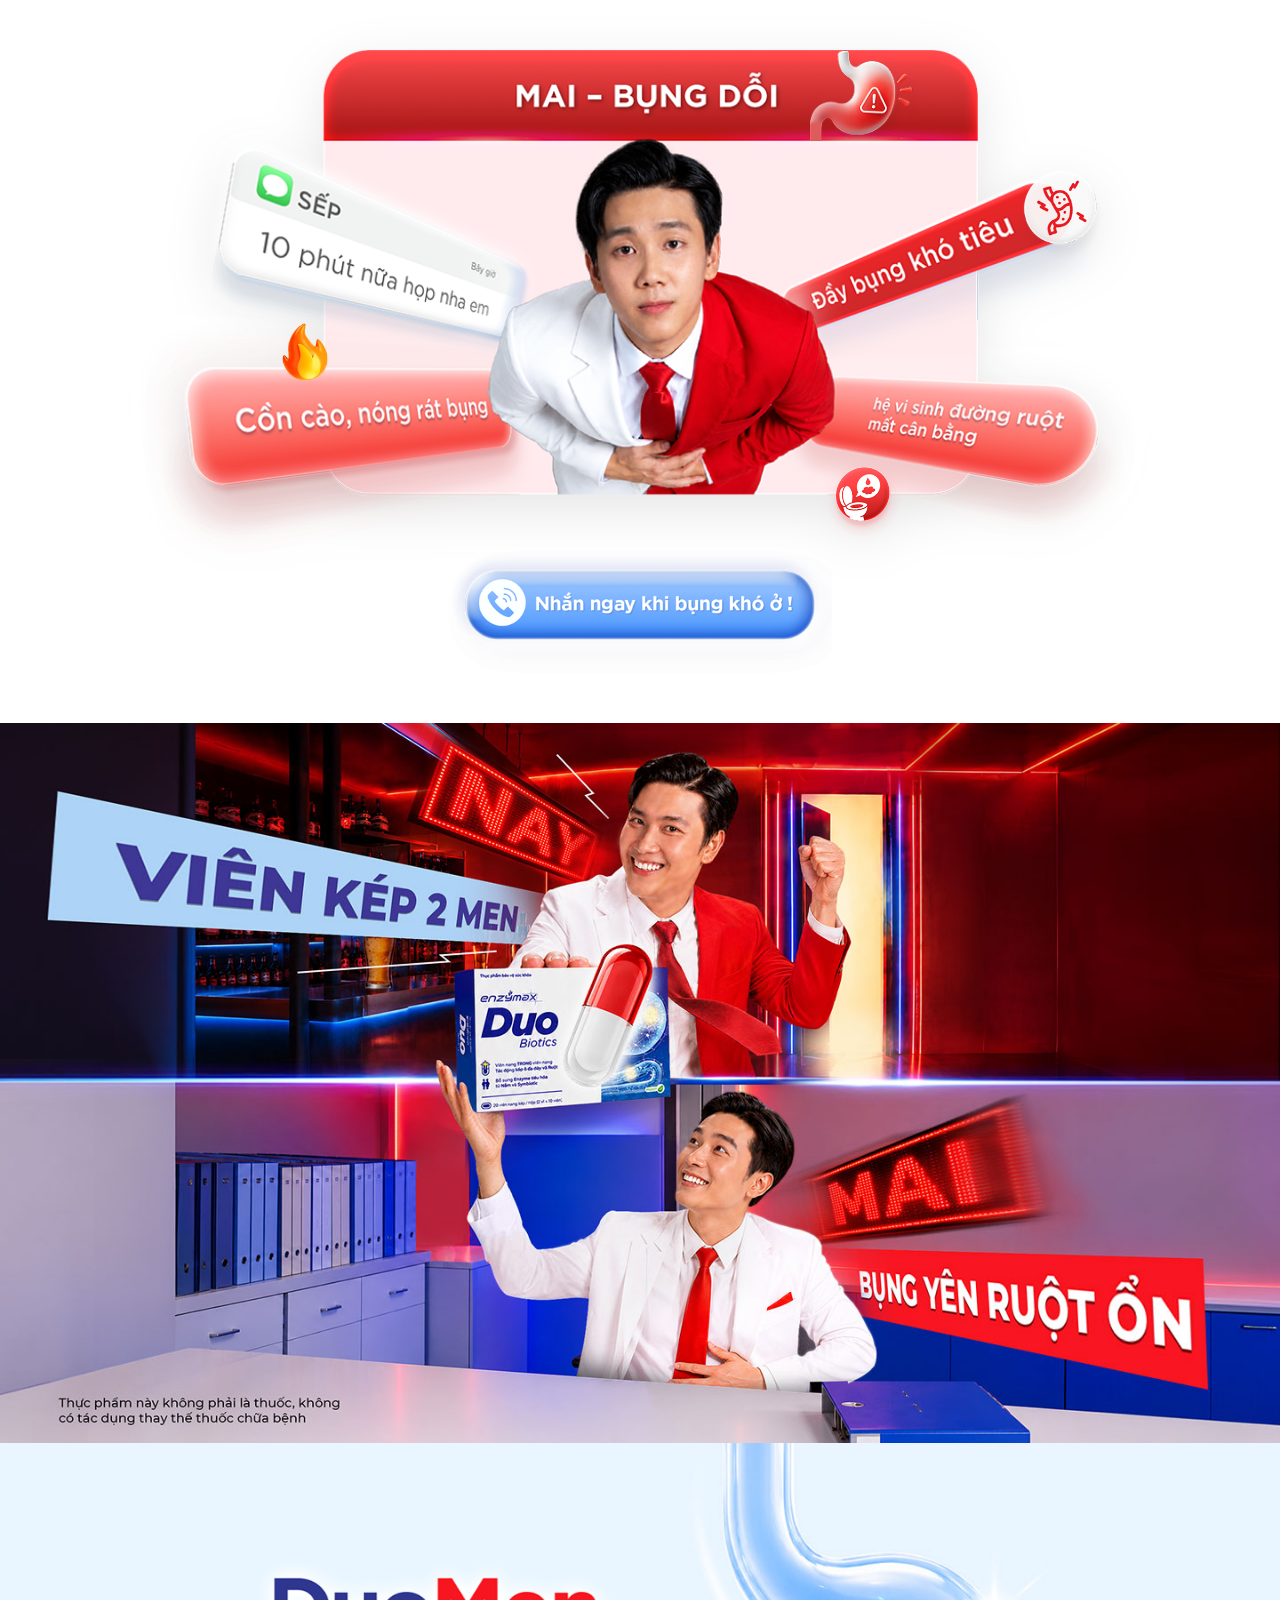
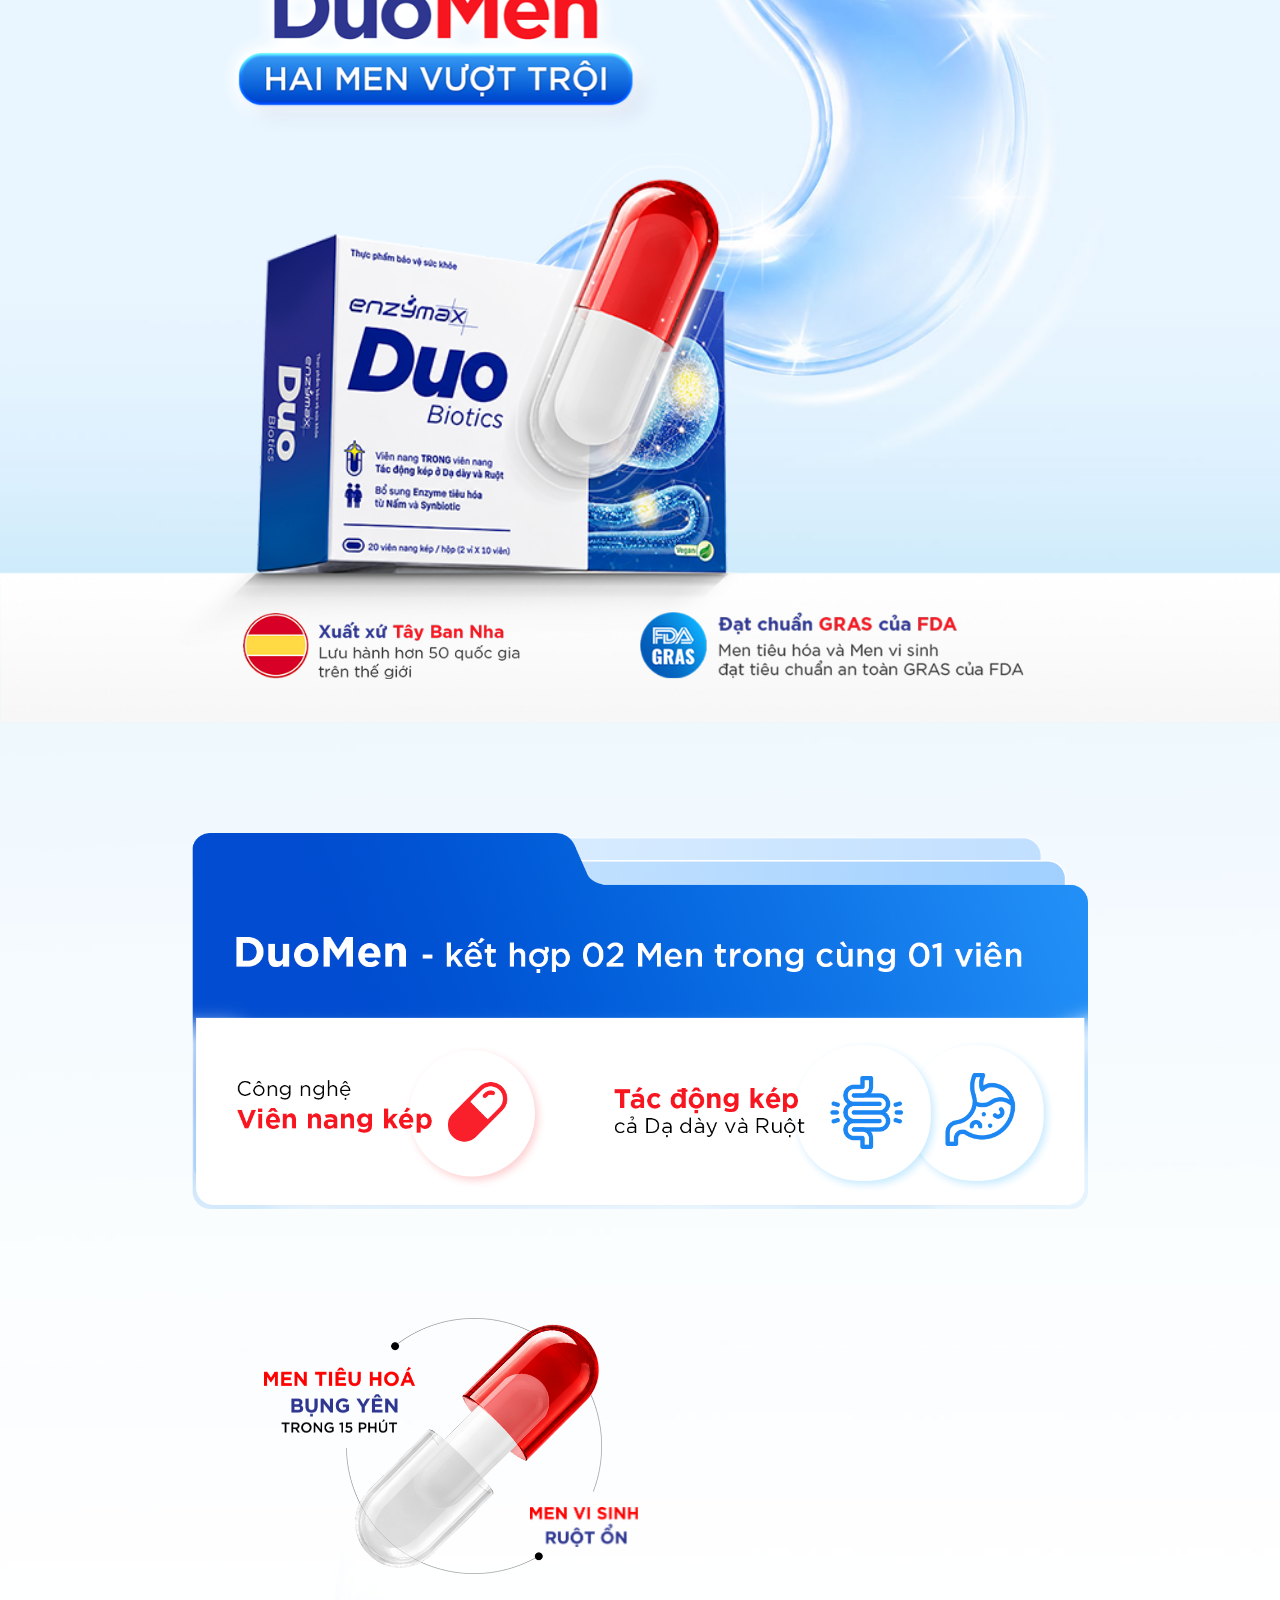
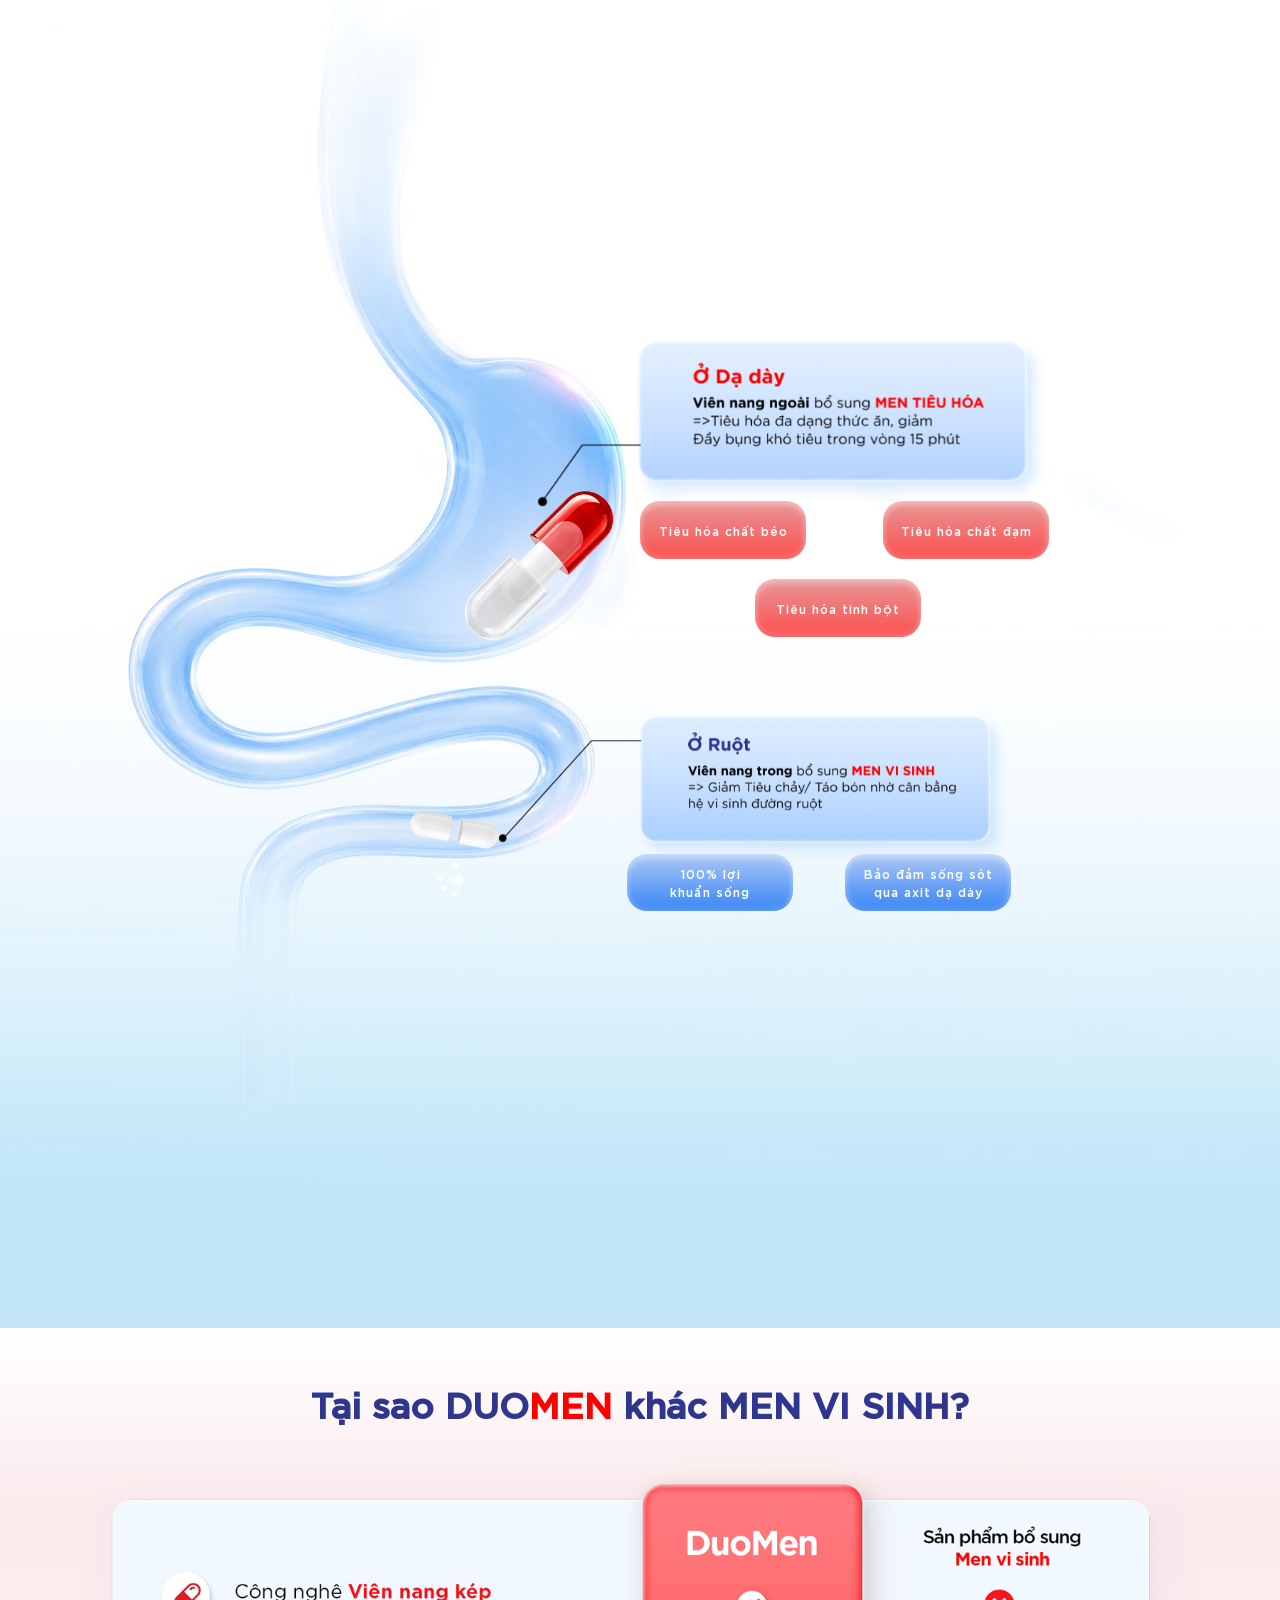
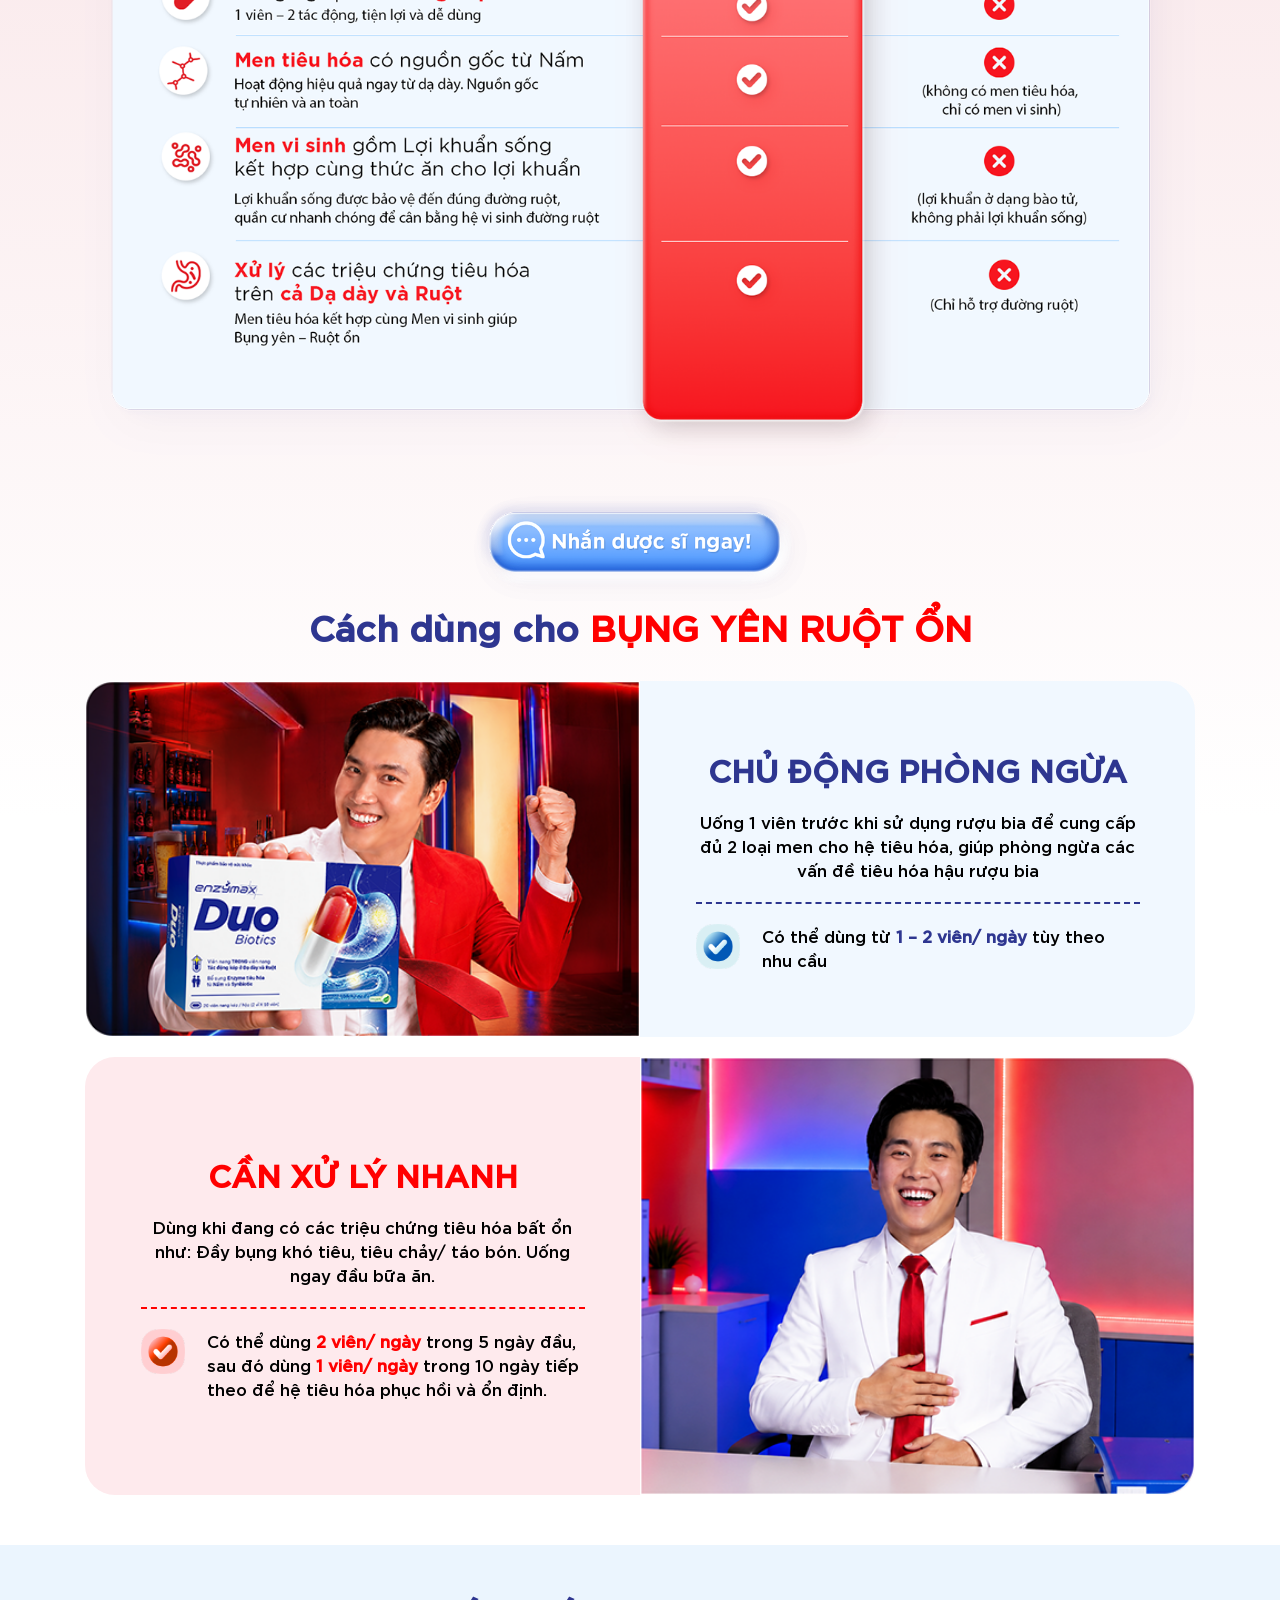
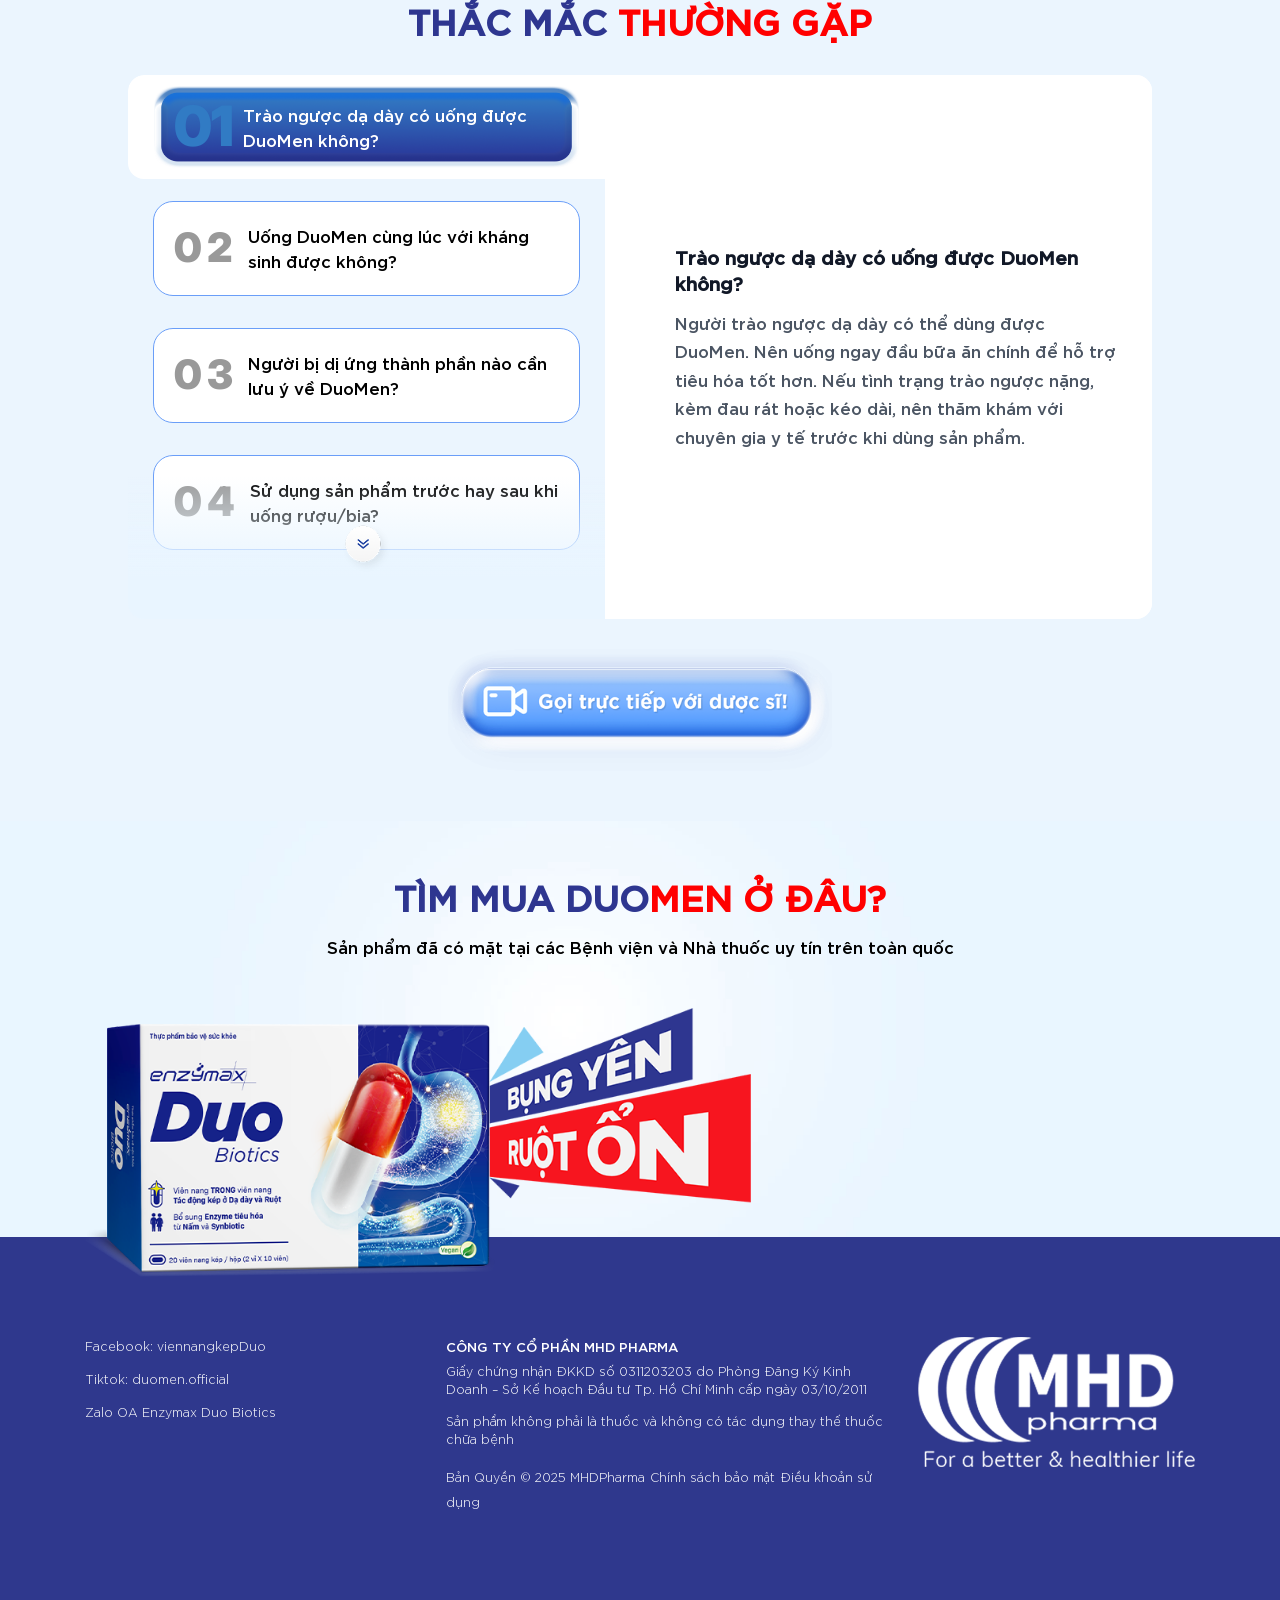
==== home.html @ ead7297b "update page" ====
<!DOCTYPE html>
<html>
<head>
    <meta charset="utf-8">
    <meta name="viewport" content="width=device-width, initial-scale=1">
    <title>DUO MEN</title>

    <link href="vendor/bootstrap/bootstrap.min.css" rel="stylesheet" type="text/css">
    <link href="vendor/wow/animation.css" rel="stylesheet" type="text/css">
    <link href="vendor/owlcarousel/owl.carousel.min.css" rel="stylesheet" type="text/css">
    <link href="vendor/fancybox/jquery.fancybox.min.css" rel="stylesheet" type="text/css">
    <link href="vendor/semantic/semantic.min.css" rel="stylesheet">
    <link rel="preconnect" href="https://fonts.googleapis.com">
    <link rel="preconnect" href="https://fonts.gstatic.com" crossorigin>
    <link href="https://fonts.googleapis.com/css2?family=Inter:ital,opsz,wght@0,14..32,100..900;1,14..32,100..900&display=swap" rel="stylesheet">
    <link href="css/style.css?v=2" rel="stylesheet" media="screen" >
</head>
<body>
    <header class="page-header">
        
    </header>
    <div class="page-main">
        <div class="section-1">
            <div class="banner">
                <div class="md-card card-back">
                    <img src="./images/box-1.png?v=2" alt="">
                    <div class="md-ico-1">
                        <img src="./images/ico-1.png?v=2" alt="" class="ico-1">
                        <img src="./images/ico-2.png?v=2" alt="" class="ico-2">
                        <img src="./images/ico-3.png?v=2" alt="" class="ico-3">
                        <img src="./images/ico-4.png?v=2" alt="" class="ico-4">
                        <img src="./images/ico-5.png?v=2" alt="" class="ico-5">
                    </div>
                </div>
                <div class="md-card card-front">
                    <img src="./images/box-2.png?v=2" alt="">
                    <div class="md-ico-1">
                        <img src="./images/ico-6.png?v=2" alt="" class="ico-6">
                        <img src="./images/ico-7.png?v=2" alt="" class="ico-7">
                        <img src="./images/ico-8.png?v=2" alt="" class="ico-8">
                        <img src="./images/ico-9.png?v=2" alt="" class="ico-9">
                    </div>
                </div>
                
            </div>
            <a href="#" class="ctn-button ctn-button-1"><img src="./images/ctn-button-1.png?v=2" alt=""></a>
            
        </div>
        <div class="content-banner wow fadeInUp" data-wow-delay="0.5s">
            <img src="./images/banner.jpg?v=2" alt="" class="md-desktop">
            <img src="./images/banner-mb.jpg?v=2" alt="" class="md-mobile">

        </div>
        <div class="section-5">
            <img src="./images/bg-banner.jpg?v=2" alt="">
            <img src="./images/tia-sang.png?v=2" alt="" class="ani-tiasang">
            <img src="./images/text-3.png?v=2" alt="" class="text-3">
            <div class="bot-content">
                <img src="./images/hop-thuoc.png?v=2" alt="">
                <img src="./images/logo-1.png?v=2" alt="" class="sc5-logo-1 wow fadeInRight" data-wow-delay="0.5s">
                <img src="./images/logo-2.png?v=2" alt="" class="sc5-logo-2 wow fadeInLeft" data-wow-delay="0.5s">
            </div>
        </div>
        <div class="section-2">
            
            <div class="img-title wow fadeInUp" data-wow-delay="0.5s">
                <img src="./images/img-4.png?v=2" alt="">
            </div>
            <div class="md-content">
                <div class="sc2-img-6">
                    <img src="./images/vien-thuoc.png?v=2" alt="">
                    <img src="./images/text-1.png?v=2" alt="" class="text6-img-1">
                    <img src="./images/text-2.png?v=2" alt="" class="text6-img-2">
                </div>
                <img src="./images/vien-thuoc-2.png?v=2" alt="" class="sc2-img-1">
                <img src="./images/vien-thuoc-3.png?v=2" alt="" class="sc2-img-5">
                <img src="./images/bg-duongruot.jpg?v=2" alt="" class="sc2-img-2 md-desktop">
                <img src="./images/bg-duongruot-mb.jpg?v=2" alt="" class="sc2-img-2 md-mobile">
                <img src="./images/sc2-img-3.png?v=2" alt="" class="sc2-img-3 md-desktop">
                <img src="./images/sc2-img-3-mb.png?v=2" alt="" class="sc2-img-3 md-mobile">
                 <img src="./images/sc2-img-4.png?v=2" alt="" class="sc2-img-4 md-desktop">
                <img src="./images/sc2-img-4-mb.png?v=2" alt="" class="sc2-img-4 md-mobile">
                <div class="md-col">
                    <div class="btn-sc2-1 show-btn share-btn" id="shareBtn">
                        <span class="text-share">Tiêu hóa chất béo</span>
                        
                        <div class="social-icons">
                          <p>Nhờ thành phần enzyme Lipase</p>
                        </div>

                        
                    </div>
                </div>
                <div class="md-col">
                    <div class="btn-sc2-2 show-btn share-btn" id="shareBtn">
                        <span class="text-share">Tiêu hóa chất đạm</span>
                        
                        <div class="social-icons">
                          <p>Nhờ thành phần enzyme Protease 3.0 và Protease 4.5</p>
                        </div>

                        
                    </div>
                </div>
                <div class="md-col"> 
                    <div class="btn-sc2-3 show-btn share-btn" id="shareBtn">
                        <span class="text-share">Tiêu hóa tinh bột</span>
                        
                        <div class="social-icons">
                          <p>Nhờ thành phần enzyme Amylase và Glucoamylase</p>
                        </div>

                        
                    </div>
                </div>               
                <div class="md-col">
                    <div class="btn-sc2-4 show-btn share-btn share-btn-2" id="shareBtn">
                        <span class="text-share">100% lợi <br>khuẩn sống</span>
                        
                        <div class="social-icons">
                          <p>Gồm 5 tỷ lợi khuẩn sống Lactobacillus plantarum & thức ăn cho lợi khuẩn (FOS)</p>
                        </div>

                        
                    </div>
                </div>
                <div class="md-col">
                    <div class="btn-sc2-5 show-btn share-btn share-btn-2"  id="shareBtn">
                        <span class="text-share">Bảo đảm sống sót<br> qua axit dạ dày</span>
                        
                        <div class="social-icons">
                          <p>Nhờ viên nang trong chỉ tan rã tại đúng môi trường pH kiềm của ruột</p>
                        </div>

                        
                    </div>
                </div>
                
            </div>
        </div>
        <div class="section-3">
            <div class="container">
                <div class="top-sc-3">
                    <div class="md-title wow fadeInUp" data-wow-delay="0.5s">
                        <h2>Tại sao DUO<span>MEN</span> <span class="md-enter"></span> khác MEN VI SINH?</h2>
                    </div>
                    <div class="md-content wow fadeInUp" data-wow-delay="0.7s">
                        <img src="./images/img-1.png?v=2" alt="" class="md-desktop">
                        <img src="./images/img-1-mb.png?v=2" alt="" class="md-mobile">
                        <a href="#" class="ctn-button"><img src="./images/ctn-button-2.png?v=2" alt=""></a>
                    </div>
                </div>
                <div class="bot-sc-3">
                    <div class="md-title ">
                        <h2 class="wow fadeInUp" data-wow-delay="0.5s">Cách dùng cho<span class="md-enter"> BỤNG YÊN <span>RUỘT ỔN</span></h2>
                    </div>
                    <div class="md-content">
                        <div class="md-col clearfix wow fadeInRight" data-wow-delay="0.5s">
                            <div class="left-col">
                                <img src="./images/img-2.png?v=2" alt="">
                            </div>
                            <div class="right-col">
                                <div class="how-to-use">
                                    <h6>CHỦ ĐỘNG PHÒNG NGỪA</h6>
                                    <p>Uống 1 viên trước khi sử dụng rượu bia để cung cấp đủ 2 loại men cho hệ tiêu hóa, giúp phòng ngừa các vấn đề tiêu hóa hậu rượu bia</p>
                                </div>
                                <div class="dosage clearfix">
                                    <img src="./images/ico-10.png?v=2" alt="">
                                    <p>Có thể dùng từ <span>1 – 2 viên/ ngày</span> tùy theo nhu cầu</p>
                                </div>

                            </div>
                        </div>
                        <div class="md-col md-col-2 clearfix wow fadeInLeft" data-wow-delay="0.5s">
                            <div class="left-col">
                                <img src="./images/img-3.png?v=2" alt="">
                            </div>
                            <div class="right-col">
                                <div class="how-to-use">
                                    <h6>CẦN XỬ LÝ NHANH </h6>
                                    <p>Dùng khi đang có các triệu chứng tiêu hóa bất ổn như: Đầy bụng khó tiêu, tiêu chảy/ táo bón. Uống ngay đầu bữa ăn.</p>
                                </div>
                                <div class="dosage clearfix">
                                    <img src="./images/ico-11.png?v=2" alt="">
                                    <p>Có thể dùng <span>2 viên/ ngày</span> trong 5 ngày đầu, sau đó dùng <span>1 viên/ ngày</span> trong 10 ngày tiếp theo để hệ tiêu hóa phục hồi và ổn định.</p>
                                </div>
                            </div>
                        </div>
                    </div>
                </div>
            </div>
        </div>
        <div class="section-4">
            <div class="md-anq">
                <div class="md-title wow fadeInUp"  data-wow-delay="0.5s"><h2 class="faq-title">THẮC MẮC <span>THƯỜNG GẶP</span></h2></div>
                <div class="faq-wrapper wow fadeInUp" data-wow-delay="0.5s">
                    
                    <div class="faq-questions-side">
                        
                        
                        <div class="faq-item active">
                            <div class="faq-button"><span>01</span> Trào ngược dạ dày có uống được DuoMen không?</div>
                            <div class="answer-box">
                                <h3 class="answer-title">Trào ngược dạ dày có uống được DuoMen không?</h3>
                                <p>Người trào ngược dạ dày có thể dùng được DuoMen. Nên uống ngay đầu bữa ăn chính để hỗ trợ tiêu hóa tốt hơn. Nếu tình trạng trào ngược nặng, kèm đau rát hoặc kéo dài, nên thăm khám với chuyên gia y tế trước khi dùng sản phẩm.</p>
                            </div>
                        </div>

                        <div class="faq-item">
                            <div class="faq-button"><span>02</span> Uống DuoMen cùng lúc với kháng sinh được không?</div>
                            <div class="answer-box">
                                <h3 class="answer-title">Uống DuoMen cùng lúc với kháng sinh được không?</h3>
                                <p>Không nên uống cùng lúc với kháng sinh. Vì DuoMen có chứa lợi khuẩn sống, chúng có thể gặp bất lợi khi gặp kháng sinh. Do vậy, nên sử dụng cách kháng sinh ít nhất 2 tiếng để bảo toàn lợi khuẩn. </p>
                            </div>
                        </div>

                        <div class="faq-item">
                            <div class="faq-button"><span>03</span> Người bị dị ứng thành phần nào cần lưu ý về DuoMen?</div>
                            <div class="answer-box">
                                <h3 class="answer-title">Người bị dị ứng thành phần nào cần lưu ý về DuoMen?</h3>
                                <p>DuoMen có chứa men tiêu hóa từ Nấm và men vi sinh. Nếu từng dị ứng với các thành phần này, vui lòng hỏi ý kiến chuyên gia y tế trước khi dùng sản phẩm</p>
                            </div>
                        </div>
                        <div class="faq-item">
                            <div class="faq-button"><span>04</span> Sử dụng sản phẩm trước hay sau khi uống rượu/bia?</div>
                            <div class="answer-box">
                                <h3 class="answer-title">Sử dụng sản phẩm trước hay sau khi uống rượu/bia?</h3>
                                <p>Nên sử dụng trước khi dùng rượu bia để phòng ngừa các vấn đề tiêu hóa.  Tuy nhiên, nếu bạn đã dùng rượu bia và đang có vấn đề tiêu hóa, nên bổ sung ngay 2 viên/ ngày, trong vòng 5 ngày đầu và 1 viên/ ngày trong vòng 10 ngày tiếp theo để hệ tiêu hóa phục hồi và ổn định.</p>
                            </div>
                        </div>
                        <div class="faq-item is-hidden">
                            <div class="faq-button"><span>05</span> Sử dụng sản phẩm trước hay sau khi uống rượu/bia?</div>
                            <div class="answer-box">
                                <h3 class="answer-title">Sử dụng sản phẩm trước hay sau khi uống rượu/bia?</h3>
                                <p>Nên sử dụng trước khi dùng rượu bia để phòng ngừa các vấn đề tiêu hóa.  Tuy nhiên, nếu bạn đã dùng rượu bia và đang có vấn đề tiêu hóa, nên bổ sung ngay 2 viên/ ngày, trong vòng 5 ngày đầu và 1 viên/ ngày trong vòng 10 ngày tiếp theo để hệ tiêu hóa phục hồi và ổn định.</p>
                            </div>
                        </div>
                        <div class="faq-item is-hidden">
                            <div class="faq-button"><span>06</span> Sử dụng sản phẩm trước hay sau khi uống rượu/bia?</div>
                            <div class="answer-box">
                                <h3 class="answer-title">Sử dụng sản phẩm trước hay sau khi uống rượu/bia?</h3>
                                <p>Nên sử dụng trước khi dùng rượu bia để phòng ngừa các vấn đề tiêu hóa.  Tuy nhiên, nếu bạn đã dùng rượu bia và đang có vấn đề tiêu hóa, nên bổ sung ngay 2 viên/ ngày, trong vòng 5 ngày đầu và 1 viên/ ngày trong vòng 10 ngày tiếp theo để hệ tiêu hóa phục hồi và ổn định.</p>
                            </div>
                        </div>



                        <button class="show-more-btn" id="showMoreBtn"><img src="./images/ico-showmore.png?v=2" alt=""></button>

                    </div>

                    <div class="faq-answers-side">
                        <p class="placeholder-text">Rê chuột vào câu hỏi bên trái để xem câu trả lời nhanh.</p>
                    </div>
                </div>
                <a href="#" class="ctn-button"><img src="./images/ctn-button-3.png?v=2" alt=""></a>
            </div>
        </div>

    </div>
    <footer class="footer clearfix">
    	<div class="top-footer">
            <div class="md-title wow fadeInUp" data-wow-delay="0.5s">
                <div class="container">
                    <h2>TÌM MUA DUO<span>MEN</span><span class="md-enter"> Ở ĐÂU?</h2>
                     <p>Sản phẩm đã có mặt tại các Bệnh viện và Nhà thuốc uy tín trên toàn quốc</p>
                </div>
            </div>  
            <div class="container">
                <img src="./images/images-ft.png?v=2" alt="" class="wow fadeInDown" data-wow-delay="0.5s">
            </div> 
        </div>
        <div class="footer-container">
            <div class="container">
                <div class="footer-content">
                    
                    <div class="footer-column social-links wow fadeInLeft" data-wow-delay="0.5s">
                        <a href="#">Facebook: <span>viennangkepDuo</span></a>
                        <a href="#">Tiktok: <span>duomen.official</span></a>
                        <a href="#">Zalo OA Enzymax Duo Biotics</a>
                    </div>

                    <div class="footer-column company-info wow fadeInLeft" data-wow-delay="0.7s">
                        <h6>CÔNG TY CỔ PHẦN MHD PHARMA</h6>
                        <p class="license">Giấy chứng nhận ĐKKD số 0311203203 do Phòng Đăng Ký Kinh Doanh – Sở Kế hoạch Đầu tư Tp. Hồ Chí Minh cấp ngày 03/10/2011</p>
                        <p class="disclaimer">Sản phẩm không phải là thuốc và không có tác dụng thay thế thuốc chữa bệnh</p>
                        
                        <div class="footer-bottom-links">
                            <span>Bản Quyền © 2025 MHDPharma</span>
                            <a href="#">Chính sách bảo mật</a>
                            <a href="#">Điều khoản sử dụng</a>
                        </div>
                    </div>

                    <div class="footer-column logo-area wow fadeInLeft" data-wow-delay="0.9s">
                        <a href="#"><img src="./images/logo-footer.png?v=2" alt=""></a>
                    </div>

                </div>
            </div>
        </div>
    </footer>
</body>
<script src="vendor/jquery/jquery-2.1.0.min.js"></script>
<script src="vendor/bootstrap/bootstrap.min.js"></script>
<script src="vendor/owlcarousel/owl.carousel.min.js"></script>
<script src="vendor/wow/wow.min.js" type="text/javascript"></script>
<script src="vendor/fancybox/jquery.fancybox.min.js" type="text/javascript" ></script>
<script src="vendor/semantic/semantic.js" type="text/javascript" ></script>
<script src="vendor/semantic/semantic.min.js" type="text/javascript" ></script>
<script src="scripts/main.js?v=2"></script>
</html>
---- vendor/wow/animation.css ----
@charset "UTF-8";

/*!
 * animate.css -https://daneden.github.io/animate.css/
 * Version - 3.7.2
 * Licensed under the MIT license - http://opensource.org/licenses/MIT
 *
 * Copyright (c) 2019 Daniel Eden
 */

@-webkit-keyframes bounce {
  from,
  20%,
  53%,
  80%,
  to {
    -webkit-animation-timing-function: cubic-bezier(0.215, 0.61, 0.355, 1);
    animation-timing-function: cubic-bezier(0.215, 0.61, 0.355, 1);
    -webkit-transform: translate3d(0, 0, 0);
    transform: translate3d(0, 0, 0);
  }

  40%,
  43% {
    -webkit-animation-timing-function: cubic-bezier(0.755, 0.05, 0.855, 0.06);
    animation-timing-function: cubic-bezier(0.755, 0.05, 0.855, 0.06);
    -webkit-transform: translate3d(0, -30px, 0);
    transform: translate3d(0, -30px, 0);
  }

  70% {
    -webkit-animation-timing-function: cubic-bezier(0.755, 0.05, 0.855, 0.06);
    animation-timing-function: cubic-bezier(0.755, 0.05, 0.855, 0.06);
    -webkit-transform: translate3d(0, -15px, 0);
    transform: translate3d(0, -15px, 0);
  }

  90% {
    -webkit-transform: translate3d(0, -4px, 0);
    transform: translate3d(0, -4px, 0);
  }
}

@keyframes bounce {
  from,
  20%,
  53%,
  80%,
  to {
    -webkit-animation-timing-function: cubic-bezier(0.215, 0.61, 0.355, 1);
    animation-timing-function: cubic-bezier(0.215, 0.61, 0.355, 1);
    -webkit-transform: translate3d(0, 0, 0);
    transform: translate3d(0, 0, 0);
  }

  40%,
  43% {
    -webkit-animation-timing-function: cubic-bezier(0.755, 0.05, 0.855, 0.06);
    animation-timing-function: cubic-bezier(0.755, 0.05, 0.855, 0.06);
    -webkit-transform: translate3d(0, -30px, 0);
    transform: translate3d(0, -30px, 0);
  }

  70% {
    -webkit-animation-timing-function: cubic-bezier(0.755, 0.05, 0.855, 0.06);
    animation-timing-function: cubic-bezier(0.755, 0.05, 0.855, 0.06);
    -webkit-transform: translate3d(0, -15px, 0);
    transform: translate3d(0, -15px, 0);
  }

  90% {
    -webkit-transform: translate3d(0, -4px, 0);
    transform: translate3d(0, -4px, 0);
  }
}

.bounce {
  -webkit-animation-name: bounce;
  animation-name: bounce;
  -webkit-transform-origin: center bottom;
  transform-origin: center bottom;
}

@-webkit-keyframes flash {
  from,
  50%,
  to {
    opacity: 1;
  }

  25%,
  75% {
    opacity: 0;
  }
}

@keyframes flash {
  from,
  50%,
  to {
    opacity: 1;
  }

  25%,
  75% {
    opacity: 0;
  }
}

.flash {
  -webkit-animation-name: flash;
  animation-name: flash;
}

/* originally authored by Nick Pettit - https://github.com/nickpettit/glide */

@-webkit-keyframes pulse {
  from {
    -webkit-transform: scale3d(1, 1, 1);
    transform: scale3d(1, 1, 1);
  }

  50% {
    -webkit-transform: scale3d(1.05, 1.05, 1.05);
    transform: scale3d(1.05, 1.05, 1.05);
  }

  to {
    -webkit-transform: scale3d(1, 1, 1);
    transform: scale3d(1, 1, 1);
  }
}

@keyframes pulse {
  from {
    -webkit-transform: scale3d(1, 1, 1);
    transform: scale3d(1, 1, 1);
  }

  50% {
    -webkit-transform: scale3d(1.05, 1.05, 1.05);
    transform: scale3d(1.05, 1.05, 1.05);
  }

  to {
    -webkit-transform: scale3d(1, 1, 1);
    transform: scale3d(1, 1, 1);
  }
}

.pulse {
  -webkit-animation-name: pulse;
  animation-name: pulse;
}

@-webkit-keyframes rubberBand {
  from {
    -webkit-transform: scale3d(1, 1, 1);
    transform: scale3d(1, 1, 1);
  }

  30% {
    -webkit-transform: scale3d(1.25, 0.75, 1);
    transform: scale3d(1.25, 0.75, 1);
  }

  40% {
    -webkit-transform: scale3d(0.75, 1.25, 1);
    transform: scale3d(0.75, 1.25, 1);
  }

  50% {
    -webkit-transform: scale3d(1.15, 0.85, 1);
    transform: scale3d(1.15, 0.85, 1);
  }

  65% {
    -webkit-transform: scale3d(0.95, 1.05, 1);
    transform: scale3d(0.95, 1.05, 1);
  }

  75% {
    -webkit-transform: scale3d(1.05, 0.95, 1);
    transform: scale3d(1.05, 0.95, 1);
  }

  to {
    -webkit-transform: scale3d(1, 1, 1);
    transform: scale3d(1, 1, 1);
  }
}

@keyframes rubberBand {
  from {
    -webkit-transform: scale3d(1, 1, 1);
    transform: scale3d(1, 1, 1);
  }

  30% {
    -webkit-transform: scale3d(1.25, 0.75, 1);
    transform: scale3d(1.25, 0.75, 1);
  }

  40% {
    -webkit-transform: scale3d(0.75, 1.25, 1);
    transform: scale3d(0.75, 1.25, 1);
  }

  50% {
    -webkit-transform: scale3d(1.15, 0.85, 1);
    transform: scale3d(1.15, 0.85, 1);
  }

  65% {
    -webkit-transform: scale3d(0.95, 1.05, 1);
    transform: scale3d(0.95, 1.05, 1);
  }

  75% {
    -webkit-transform: scale3d(1.05, 0.95, 1);
    transform: scale3d(1.05, 0.95, 1);
  }

  to {
    -webkit-transform: scale3d(1, 1, 1);
    transform: scale3d(1, 1, 1);
  }
}

.rubberBand {
  -webkit-animation-name: rubberBand;
  animation-name: rubberBand;
}

@-webkit-keyframes shake {
  from,
  to {
    -webkit-transform: translate3d(0, 0, 0);
    transform: translate3d(0, 0, 0);
  }

  10%,
  30%,
  50%,
  70%,
  90% {
    -webkit-transform: translate3d(-10px, 0, 0);
    transform: translate3d(-10px, 0, 0);
  }

  20%,
  40%,
  60%,
  80% {
    -webkit-transform: translate3d(10px, 0, 0);
    transform: translate3d(10px, 0, 0);
  }
}

@keyframes shake {
  from,
  to {
    -webkit-transform: translate3d(0, 0, 0);
    transform: translate3d(0, 0, 0);
  }

  10%,
  30%,
  50%,
  70%,
  90% {
    -webkit-transform: translate3d(-10px, 0, 0);
    transform: translate3d(-10px, 0, 0);
  }

  20%,
  40%,
  60%,
  80% {
    -webkit-transform: translate3d(10px, 0, 0);
    transform: translate3d(10px, 0, 0);
  }
}

.shake {
  -webkit-animation-name: shake;
  animation-name: shake;
}

@-webkit-keyframes headShake {
  0% {
    -webkit-transform: translateX(0);
    transform: translateX(0);
  }

  6.5% {
    -webkit-transform: translateX(-6px) rotateY(-9deg);
    transform: translateX(-6px) rotateY(-9deg);
  }

  18.5% {
    -webkit-transform: translateX(5px) rotateY(7deg);
    transform: translateX(5px) rotateY(7deg);
  }

  31.5% {
    -webkit-transform: translateX(-3px) rotateY(-5deg);
    transform: translateX(-3px) rotateY(-5deg);
  }

  43.5% {
    -webkit-transform: translateX(2px) rotateY(3deg);
    transform: translateX(2px) rotateY(3deg);
  }

  50% {
    -webkit-transform: translateX(0);
    transform: translateX(0);
  }
}

@keyframes headShake {
  0% {
    -webkit-transform: translateX(0);
    transform: translateX(0);
  }

  6.5% {
    -webkit-transform: translateX(-6px) rotateY(-9deg);
    transform: translateX(-6px) rotateY(-9deg);
  }

  18.5% {
    -webkit-transform: translateX(5px) rotateY(7deg);
    transform: translateX(5px) rotateY(7deg);
  }

  31.5% {
    -webkit-transform: translateX(-3px) rotateY(-5deg);
    transform: translateX(-3px) rotateY(-5deg);
  }

  43.5% {
    -webkit-transform: translateX(2px) rotateY(3deg);
    transform: translateX(2px) rotateY(3deg);
  }

  50% {
    -webkit-transform: translateX(0);
    transform: translateX(0);
  }
}

.headShake {
  -webkit-animation-timing-function: ease-in-out;
  animation-timing-function: ease-in-out;
  -webkit-animation-name: headShake;
  animation-name: headShake;
}

@-webkit-keyframes swing {
  20% {
    -webkit-transform: rotate3d(0, 0, 1, 15deg);
    transform: rotate3d(0, 0, 1, 15deg);
  }

  40% {
    -webkit-transform: rotate3d(0, 0, 1, -10deg);
    transform: rotate3d(0, 0, 1, -10deg);
  }

  60% {
    -webkit-transform: rotate3d(0, 0, 1, 5deg);
    transform: rotate3d(0, 0, 1, 5deg);
  }

  80% {
    -webkit-transform: rotate3d(0, 0, 1, -5deg);
    transform: rotate3d(0, 0, 1, -5deg);
  }

  to {
    -webkit-transform: rotate3d(0, 0, 1, 0deg);
    transform: rotate3d(0, 0, 1, 0deg);
  }
}

@keyframes swing {
  20% {
    -webkit-transform: rotate3d(0, 0, 1, 15deg);
    transform: rotate3d(0, 0, 1, 15deg);
  }

  40% {
    -webkit-transform: rotate3d(0, 0, 1, -10deg);
    transform: rotate3d(0, 0, 1, -10deg);
  }

  60% {
    -webkit-transform: rotate3d(0, 0, 1, 5deg);
    transform: rotate3d(0, 0, 1, 5deg);
  }

  80% {
    -webkit-transform: rotate3d(0, 0, 1, -5deg);
    transform: rotate3d(0, 0, 1, -5deg);
  }

  to {
    -webkit-transform: rotate3d(0, 0, 1, 0deg);
    transform: rotate3d(0, 0, 1, 0deg);
  }
}

.swing {
  -webkit-transform-origin: top center;
  transform-origin: top center;
  -webkit-animation-name: swing;
  animation-name: swing;
}

@-webkit-keyframes tada {
  from {
    -webkit-transform: scale3d(1, 1, 1);
    transform: scale3d(1, 1, 1);
  }

  10%,
  20% {
    -webkit-transform: scale3d(0.9, 0.9, 0.9) rotate3d(0, 0, 1, -3deg);
    transform: scale3d(0.9, 0.9, 0.9) rotate3d(0, 0, 1, -3deg);
  }

  30%,
  50%,
  70%,
  90% {
    -webkit-transform: scale3d(1.1, 1.1, 1.1) rotate3d(0, 0, 1, 3deg);
    transform: scale3d(1.1, 1.1, 1.1) rotate3d(0, 0, 1, 3deg);
  }

  40%,
  60%,
  80% {
    -webkit-transform: scale3d(1.1, 1.1, 1.1) rotate3d(0, 0, 1, -3deg);
    transform: scale3d(1.1, 1.1, 1.1) rotate3d(0, 0, 1, -3deg);
  }

  to {
    -webkit-transform: scale3d(1, 1, 1);
    transform: scale3d(1, 1, 1);
  }
}

@keyframes tada {
  from {
    -webkit-transform: scale3d(1, 1, 1);
    transform: scale3d(1, 1, 1);
  }

  10%,
  20% {
    -webkit-transform: scale3d(0.9, 0.9, 0.9) rotate3d(0, 0, 1, -3deg);
    transform: scale3d(0.9, 0.9, 0.9) rotate3d(0, 0, 1, -3deg);
  }

  30%,
  50%,
  70%,
  90% {
    -webkit-transform: scale3d(1.1, 1.1, 1.1) rotate3d(0, 0, 1, 3deg);
    transform: scale3d(1.1, 1.1, 1.1) rotate3d(0, 0, 1, 3deg);
  }

  40%,
  60%,
  80% {
    -webkit-transform: scale3d(1.1, 1.1, 1.1) rotate3d(0, 0, 1, -3deg);
    transform: scale3d(1.1, 1.1, 1.1) rotate3d(0, 0, 1, -3deg);
  }

  to {
    -webkit-transform: scale3d(1, 1, 1);
    transform: scale3d(1, 1, 1);
  }
}

.tada {
  -webkit-animation-name: tada;
  animation-name: tada;
}

/* originally authored by Nick Pettit - https://github.com/nickpettit/glide */

@-webkit-keyframes wobble {
  from {
    -webkit-transform: translate3d(0, 0, 0);
    transform: translate3d(0, 0, 0);
  }

  15% {
    -webkit-transform: translate3d(-25%, 0, 0) rotate3d(0, 0, 1, -5deg);
    transform: translate3d(-25%, 0, 0) rotate3d(0, 0, 1, -5deg);
  }

  30% {
    -webkit-transform: translate3d(20%, 0, 0) rotate3d(0, 0, 1, 3deg);
    transform: translate3d(20%, 0, 0) rotate3d(0, 0, 1, 3deg);
  }

  45% {
    -webkit-transform: translate3d(-15%, 0, 0) rotate3d(0, 0, 1, -3deg);
    transform: translate3d(-15%, 0, 0) rotate3d(0, 0, 1, -3deg);
  }

  60% {
    -webkit-transform: translate3d(10%, 0, 0) rotate3d(0, 0, 1, 2deg);
    transform: translate3d(10%, 0, 0) rotate3d(0, 0, 1, 2deg);
  }

  75% {
    -webkit-transform: translate3d(-5%, 0, 0) rotate3d(0, 0, 1, -1deg);
    transform: translate3d(-5%, 0, 0) rotate3d(0, 0, 1, -1deg);
  }

  to {
    -webkit-transform: translate3d(0, 0, 0);
    transform: translate3d(0, 0, 0);
  }
}

@keyframes wobble {
  from {
    -webkit-transform: translate3d(0, 0, 0);
    transform: translate3d(0, 0, 0);
  }

  15% {
    -webkit-transform: translate3d(-25%, 0, 0) rotate3d(0, 0, 1, -5deg);
    transform: translate3d(-25%, 0, 0) rotate3d(0, 0, 1, -5deg);
  }

  30% {
    -webkit-transform: translate3d(20%, 0, 0) rotate3d(0, 0, 1, 3deg);
    transform: translate3d(20%, 0, 0) rotate3d(0, 0, 1, 3deg);
  }

  45% {
    -webkit-transform: translate3d(-15%, 0, 0) rotate3d(0, 0, 1, -3deg);
    transform: translate3d(-15%, 0, 0) rotate3d(0, 0, 1, -3deg);
  }

  60% {
    -webkit-transform: translate3d(10%, 0, 0) rotate3d(0, 0, 1, 2deg);
    transform: translate3d(10%, 0, 0) rotate3d(0, 0, 1, 2deg);
  }

  75% {
    -webkit-transform: translate3d(-5%, 0, 0) rotate3d(0, 0, 1, -1deg);
    transform: translate3d(-5%, 0, 0) rotate3d(0, 0, 1, -1deg);
  }

  to {
    -webkit-transform: translate3d(0, 0, 0);
    transform: translate3d(0, 0, 0);
  }
}

.wobble {
  -webkit-animation-name: wobble;
  animation-name: wobble;
}

@-webkit-keyframes jello {
  from,
  11.1%,
  to {
    -webkit-transform: translate3d(0, 0, 0);
    transform: translate3d(0, 0, 0);
  }

  22.2% {
    -webkit-transform: skewX(-12.5deg) skewY(-12.5deg);
    transform: skewX(-12.5deg) skewY(-12.5deg);
  }

  33.3% {
    -webkit-transform: skewX(6.25deg) skewY(6.25deg);
    transform: skewX(6.25deg) skewY(6.25deg);
  }

  44.4% {
    -webkit-transform: skewX(-3.125deg) skewY(-3.125deg);
    transform: skewX(-3.125deg) skewY(-3.125deg);
  }

  55.5% {
    -webkit-transform: skewX(1.5625deg) skewY(1.5625deg);
    transform: skewX(1.5625deg) skewY(1.5625deg);
  }

  66.6% {
    -webkit-transform: skewX(-0.78125deg) skewY(-0.78125deg);
    transform: skewX(-0.78125deg) skewY(-0.78125deg);
  }

  77.7% {
    -webkit-transform: skewX(0.390625deg) skewY(0.390625deg);
    transform: skewX(0.390625deg) skewY(0.390625deg);
  }

  88.8% {
    -webkit-transform: skewX(-0.1953125deg) skewY(-0.1953125deg);
    transform: skewX(-0.1953125deg) skewY(-0.1953125deg);
  }
}

@keyframes jello {
  from,
  11.1%,
  to {
    -webkit-transform: translate3d(0, 0, 0);
    transform: translate3d(0, 0, 0);
  }

  22.2% {
    -webkit-transform: skewX(-12.5deg) skewY(-12.5deg);
    transform: skewX(-12.5deg) skewY(-12.5deg);
  }

  33.3% {
    -webkit-transform: skewX(6.25deg) skewY(6.25deg);
    transform: skewX(6.25deg) skewY(6.25deg);
  }

  44.4% {
    -webkit-transform: skewX(-3.125deg) skewY(-3.125deg);
    transform: skewX(-3.125deg) skewY(-3.125deg);
  }

  55.5% {
    -webkit-transform: skewX(1.5625deg) skewY(1.5625deg);
    transform: skewX(1.5625deg) skewY(1.5625deg);
  }

  66.6% {
    -webkit-transform: skewX(-0.78125deg) skewY(-0.78125deg);
    transform: skewX(-0.78125deg) skewY(-0.78125deg);
  }

  77.7% {
    -webkit-transform: skewX(0.390625deg) skewY(0.390625deg);
    transform: skewX(0.390625deg) skewY(0.390625deg);
  }

  88.8% {
    -webkit-transform: skewX(-0.1953125deg) skewY(-0.1953125deg);
    transform: skewX(-0.1953125deg) skewY(-0.1953125deg);
  }
}

.jello {
  -webkit-animation-name: jello;
  animation-name: jello;
  -webkit-transform-origin: center;
  transform-origin: center;
}

@-webkit-keyframes heartBeat {
  0% {
    -webkit-transform: scale(1);
    transform: scale(1);
  }

  14% {
    -webkit-transform: scale(1.3);
    transform: scale(1.3);
  }

  28% {
    -webkit-transform: scale(1);
    transform: scale(1);
  }

  42% {
    -webkit-transform: scale(1.3);
    transform: scale(1.3);
  }

  70% {
    -webkit-transform: scale(1);
    transform: scale(1);
  }
}

@keyframes heartBeat {
  0% {
    -webkit-transform: scale(1);
    transform: scale(1);
  }

  14% {
    -webkit-transform: scale(1.3);
    transform: scale(1.3);
  }

  28% {
    -webkit-transform: scale(1);
    transform: scale(1);
  }

  42% {
    -webkit-transform: scale(1.3);
    transform: scale(1.3);
  }

  70% {
    -webkit-transform: scale(1);
    transform: scale(1);
  }
}

.heartBeat {
  -webkit-animation-name: heartBeat;
  animation-name: heartBeat;
  -webkit-animation-duration: 1.3s;
  animation-duration: 1.3s;
  -webkit-animation-timing-function: ease-in-out;
  animation-timing-function: ease-in-out;
}

@-webkit-keyframes bounceIn {
  from,
  20%,
  40%,
  60%,
  80%,
  to {
    -webkit-animation-timing-function: cubic-bezier(0.215, 0.61, 0.355, 1);
    animation-timing-function: cubic-bezier(0.215, 0.61, 0.355, 1);
  }

  0% {
    opacity: 0;
    -webkit-transform: scale3d(0.3, 0.3, 0.3);
    transform: scale3d(0.3, 0.3, 0.3);
  }

  20% {
    -webkit-transform: scale3d(1.1, 1.1, 1.1);
    transform: scale3d(1.1, 1.1, 1.1);
  }

  40% {
    -webkit-transform: scale3d(0.9, 0.9, 0.9);
    transform: scale3d(0.9, 0.9, 0.9);
  }

  60% {
    opacity: 1;
    -webkit-transform: scale3d(1.03, 1.03, 1.03);
    transform: scale3d(1.03, 1.03, 1.03);
  }

  80% {
    -webkit-transform: scale3d(0.97, 0.97, 0.97);
    transform: scale3d(0.97, 0.97, 0.97);
  }

  to {
    opacity: 1;
    -webkit-transform: scale3d(1, 1, 1);
    transform: scale3d(1, 1, 1);
  }
}

@keyframes bounceIn {
  from,
  20%,
  40%,
  60%,
  80%,
  to {
    -webkit-animation-timing-function: cubic-bezier(0.215, 0.61, 0.355, 1);
    animation-timing-function: cubic-bezier(0.215, 0.61, 0.355, 1);
  }

  0% {
    opacity: 0;
    -webkit-transform: scale3d(0.3, 0.3, 0.3);
    transform: scale3d(0.3, 0.3, 0.3);
  }

  20% {
    -webkit-transform: scale3d(1.1, 1.1, 1.1);
    transform: scale3d(1.1, 1.1, 1.1);
  }

  40% {
    -webkit-transform: scale3d(0.9, 0.9, 0.9);
    transform: scale3d(0.9, 0.9, 0.9);
  }

  60% {
    opacity: 1;
    -webkit-transform: scale3d(1.03, 1.03, 1.03);
    transform: scale3d(1.03, 1.03, 1.03);
  }

  80% {
    -webkit-transform: scale3d(0.97, 0.97, 0.97);
    transform: scale3d(0.97, 0.97, 0.97);
  }

  to {
    opacity: 1;
    -webkit-transform: scale3d(1, 1, 1);
    transform: scale3d(1, 1, 1);
  }
}

.bounceIn {
  -webkit-animation-duration: 0.75s;
  animation-duration: 0.75s;
  -webkit-animation-name: bounceIn;
  animation-name: bounceIn;
}

@-webkit-keyframes bounceInDown {
  from,
  60%,
  75%,
  90%,
  to {
    -webkit-animation-timing-function: cubic-bezier(0.215, 0.61, 0.355, 1);
    animation-timing-function: cubic-bezier(0.215, 0.61, 0.355, 1);
  }

  0% {
    opacity: 0;
    -webkit-transform: translate3d(0, -3000px, 0);
    transform: translate3d(0, -3000px, 0);
  }

  60% {
    opacity: 1;
    -webkit-transform: translate3d(0, 25px, 0);
    transform: translate3d(0, 25px, 0);
  }

  75% {
    -webkit-transform: translate3d(0, -10px, 0);
    transform: translate3d(0, -10px, 0);
  }

  90% {
    -webkit-transform: translate3d(0, 5px, 0);
    transform: translate3d(0, 5px, 0);
  }

  to {
    -webkit-transform: translate3d(0, 0, 0);
    transform: translate3d(0, 0, 0);
  }
}

@keyframes bounceInDown {
  from,
  60%,
  75%,
  90%,
  to {
    -webkit-animation-timing-function: cubic-bezier(0.215, 0.61, 0.355, 1);
    animation-timing-function: cubic-bezier(0.215, 0.61, 0.355, 1);
  }

  0% {
    opacity: 0;
    -webkit-transform: translate3d(0, -3000px, 0);
    transform: translate3d(0, -3000px, 0);
  }

  60% {
    opacity: 1;
    -webkit-transform: translate3d(0, 25px, 0);
    transform: translate3d(0, 25px, 0);
  }

  75% {
    -webkit-transform: translate3d(0, -10px, 0);
    transform: translate3d(0, -10px, 0);
  }

  90% {
    -webkit-transform: translate3d(0, 5px, 0);
    transform: translate3d(0, 5px, 0);
  }

  to {
    -webkit-transform: translate3d(0, 0, 0);
    transform: translate3d(0, 0, 0);
  }
}

.bounceInDown {
  -webkit-animation-name: bounceInDown;
  animation-name: bounceInDown;
}

@-webkit-keyframes bounceInLeft {
  from,
  60%,
  75%,
  90%,
  to {
    -webkit-animation-timing-function: cubic-bezier(0.215, 0.61, 0.355, 1);
    animation-timing-function: cubic-bezier(0.215, 0.61, 0.355, 1);
  }

  0% {
    opacity: 0;
    -webkit-transform: translate3d(-3000px, 0, 0);
    transform: translate3d(-3000px, 0, 0);
  }

  60% {
    opacity: 1;
    -webkit-transform: translate3d(25px, 0, 0);
    transform: translate3d(25px, 0, 0);
  }

  75% {
    -webkit-transform: translate3d(-10px, 0, 0);
    transform: translate3d(-10px, 0, 0);
  }

  90% {
    -webkit-transform: translate3d(5px, 0, 0);
    transform: translate3d(5px, 0, 0);
  }

  to {
    -webkit-transform: translate3d(0, 0, 0);
    transform: translate3d(0, 0, 0);
  }
}

@keyframes bounceInLeft {
  from,
  60%,
  75%,
  90%,
  to {
    -webkit-animation-timing-function: cubic-bezier(0.215, 0.61, 0.355, 1);
    animation-timing-function: cubic-bezier(0.215, 0.61, 0.355, 1);
  }

  0% {
    opacity: 0;
    -webkit-transform: translate3d(-3000px, 0, 0);
    transform: translate3d(-3000px, 0, 0);
  }

  60% {
    opacity: 1;
    -webkit-transform: translate3d(25px, 0, 0);
    transform: translate3d(25px, 0, 0);
  }

  75% {
    -webkit-transform: translate3d(-10px, 0, 0);
    transform: translate3d(-10px, 0, 0);
  }

  90% {
    -webkit-transform: translate3d(5px, 0, 0);
    transform: translate3d(5px, 0, 0);
  }

  to {
    -webkit-transform: translate3d(0, 0, 0);
    transform: translate3d(0, 0, 0);
  }
}

.bounceInLeft {
  -webkit-animation-name: bounceInLeft;
  animation-name: bounceInLeft;
}

@-webkit-keyframes bounceInRight {
  from,
  60%,
  75%,
  90%,
  to {
    -webkit-animation-timing-function: cubic-bezier(0.215, 0.61, 0.355, 1);
    animation-timing-function: cubic-bezier(0.215, 0.61, 0.355, 1);
  }

  from {
    opacity: 0;
    -webkit-transform: translate3d(3000px, 0, 0);
    transform: translate3d(3000px, 0, 0);
  }

  60% {
    opacity: 1;
    -webkit-transform: translate3d(-25px, 0, 0);
    transform: translate3d(-25px, 0, 0);
  }

  75% {
    -webkit-transform: translate3d(10px, 0, 0);
    transform: translate3d(10px, 0, 0);
  }

  90% {
    -webkit-transform: translate3d(-5px, 0, 0);
    transform: translate3d(-5px, 0, 0);
  }

  to {
    -webkit-transform: translate3d(0, 0, 0);
    transform: translate3d(0, 0, 0);
  }
}

@keyframes bounceInRight {
  from,
  60%,
  75%,
  90%,
  to {
    -webkit-animation-timing-function: cubic-bezier(0.215, 0.61, 0.355, 1);
    animation-timing-function: cubic-bezier(0.215, 0.61, 0.355, 1);
  }

  from {
    opacity: 0;
    -webkit-transform: translate3d(3000px, 0, 0);
    transform: translate3d(3000px, 0, 0);
  }

  60% {
    opacity: 1;
    -webkit-transform: translate3d(-25px, 0, 0);
    transform: translate3d(-25px, 0, 0);
  }

  75% {
    -webkit-transform: translate3d(10px, 0, 0);
    transform: translate3d(10px, 0, 0);
  }

  90% {
    -webkit-transform: translate3d(-5px, 0, 0);
    transform: translate3d(-5px, 0, 0);
  }

  to {
    -webkit-transform: translate3d(0, 0, 0);
    transform: translate3d(0, 0, 0);
  }
}

.bounceInRight {
  -webkit-animation-name: bounceInRight;
  animation-name: bounceInRight;
}

@-webkit-keyframes bounceInUp {
  from,
  60%,
  75%,
  90%,
  to {
    -webkit-animation-timing-function: cubic-bezier(0.215, 0.61, 0.355, 1);
    animation-timing-function: cubic-bezier(0.215, 0.61, 0.355, 1);
  }

  from {
    opacity: 0;
    -webkit-transform: translate3d(0, 3000px, 0);
    transform: translate3d(0, 3000px, 0);
  }

  60% {
    opacity: 1;
    -webkit-transform: translate3d(0, -20px, 0);
    transform: translate3d(0, -20px, 0);
  }

  75% {
    -webkit-transform: translate3d(0, 10px, 0);
    transform: translate3d(0, 10px, 0);
  }

  90% {
    -webkit-transform: translate3d(0, -5px, 0);
    transform: translate3d(0, -5px, 0);
  }

  to {
    -webkit-transform: translate3d(0, 0, 0);
    transform: translate3d(0, 0, 0);
  }
}

@keyframes bounceInUp {
  from,
  60%,
  75%,
  90%,
  to {
    -webkit-animation-timing-function: cubic-bezier(0.215, 0.61, 0.355, 1);
    animation-timing-function: cubic-bezier(0.215, 0.61, 0.355, 1);
  }

  from {
    opacity: 0;
    -webkit-transform: translate3d(0, 3000px, 0);
    transform: translate3d(0, 3000px, 0);
  }

  60% {
    opacity: 1;
    -webkit-transform: translate3d(0, -20px, 0);
    transform: translate3d(0, -20px, 0);
  }

  75% {
    -webkit-transform: translate3d(0, 10px, 0);
    transform: translate3d(0, 10px, 0);
  }

  90% {
    -webkit-transform: translate3d(0, -5px, 0);
    transform: translate3d(0, -5px, 0);
  }

  to {
    -webkit-transform: translate3d(0, 0, 0);
    transform: translate3d(0, 0, 0);
  }
}

.bounceInUp {
  -webkit-animation-name: bounceInUp;
  animation-name: bounceInUp;
}

@-webkit-keyframes bounceOut {
  20% {
    -webkit-transform: scale3d(0.9, 0.9, 0.9);
    transform: scale3d(0.9, 0.9, 0.9);
  }

  50%,
  55% {
    opacity: 1;
    -webkit-transform: scale3d(1.1, 1.1, 1.1);
    transform: scale3d(1.1, 1.1, 1.1);
  }

  to {
    opacity: 0;
    -webkit-transform: scale3d(0.3, 0.3, 0.3);
    transform: scale3d(0.3, 0.3, 0.3);
  }
}

@keyframes bounceOut {
  20% {
    -webkit-transform: scale3d(0.9, 0.9, 0.9);
    transform: scale3d(0.9, 0.9, 0.9);
  }

  50%,
  55% {
    opacity: 1;
    -webkit-transform: scale3d(1.1, 1.1, 1.1);
    transform: scale3d(1.1, 1.1, 1.1);
  }

  to {
    opacity: 0;
    -webkit-transform: scale3d(0.3, 0.3, 0.3);
    transform: scale3d(0.3, 0.3, 0.3);
  }
}

.bounceOut {
  -webkit-animation-duration: 0.75s;
  animation-duration: 0.75s;
  -webkit-animation-name: bounceOut;
  animation-name: bounceOut;
}

@-webkit-keyframes bounceOutDown {
  20% {
    -webkit-transform: translate3d(0, 10px, 0);
    transform: translate3d(0, 10px, 0);
  }

  40%,
  45% {
    opacity: 1;
    -webkit-transform: translate3d(0, -20px, 0);
    transform: translate3d(0, -20px, 0);
  }

  to {
    opacity: 0;
    -webkit-transform: translate3d(0, 2000px, 0);
    transform: translate3d(0, 2000px, 0);
  }
}

@keyframes bounceOutDown {
  20% {
    -webkit-transform: translate3d(0, 10px, 0);
    transform: translate3d(0, 10px, 0);
  }

  40%,
  45% {
    opacity: 1;
    -webkit-transform: translate3d(0, -20px, 0);
    transform: translate3d(0, -20px, 0);
  }

  to {
    opacity: 0;
    -webkit-transform: translate3d(0, 2000px, 0);
    transform: translate3d(0, 2000px, 0);
  }
}

.bounceOutDown {
  -webkit-animation-name: bounceOutDown;
  animation-name: bounceOutDown;
}

@-webkit-keyframes bounceOutLeft {
  20% {
    opacity: 1;
    -webkit-transform: translate3d(20px, 0, 0);
    transform: translate3d(20px, 0, 0);
  }

  to {
    opacity: 0;
    -webkit-transform: translate3d(-2000px, 0, 0);
    transform: translate3d(-2000px, 0, 0);
  }
}

@keyframes bounceOutLeft {
  20% {
    opacity: 1;
    -webkit-transform: translate3d(20px, 0, 0);
    transform: translate3d(20px, 0, 0);
  }

  to {
    opacity: 0;
    -webkit-transform: translate3d(-2000px, 0, 0);
    transform: translate3d(-2000px, 0, 0);
  }
}

.bounceOutLeft {
  -webkit-animation-name: bounceOutLeft;
  animation-name: bounceOutLeft;
}

@-webkit-keyframes bounceOutRight {
  20% {
    opacity: 1;
    -webkit-transform: translate3d(-20px, 0, 0);
    transform: translate3d(-20px, 0, 0);
  }

  to {
    opacity: 0;
    -webkit-transform: translate3d(2000px, 0, 0);
    transform: translate3d(2000px, 0, 0);
  }
}

@keyframes bounceOutRight {
  20% {
    opacity: 1;
    -webkit-transform: translate3d(-20px, 0, 0);
    transform: translate3d(-20px, 0, 0);
  }

  to {
    opacity: 0;
    -webkit-transform: translate3d(2000px, 0, 0);
    transform: translate3d(2000px, 0, 0);
  }
}

.bounceOutRight {
  -webkit-animation-name: bounceOutRight;
  animation-name: bounceOutRight;
}

@-webkit-keyframes bounceOutUp {
  20% {
    -webkit-transform: translate3d(0, -10px, 0);
    transform: translate3d(0, -10px, 0);
  }

  40%,
  45% {
    opacity: 1;
    -webkit-transform: translate3d(0, 20px, 0);
    transform: translate3d(0, 20px, 0);
  }

  to {
    opacity: 0;
    -webkit-transform: translate3d(0, -2000px, 0);
    transform: translate3d(0, -2000px, 0);
  }
}

@keyframes bounceOutUp {
  20% {
    -webkit-transform: translate3d(0, -10px, 0);
    transform: translate3d(0, -10px, 0);
  }

  40%,
  45% {
    opacity: 1;
    -webkit-transform: translate3d(0, 20px, 0);
    transform: translate3d(0, 20px, 0);
  }

  to {
    opacity: 0;
    -webkit-transform: translate3d(0, -2000px, 0);
    transform: translate3d(0, -2000px, 0);
  }
}

.bounceOutUp {
  -webkit-animation-name: bounceOutUp;
  animation-name: bounceOutUp;
}

@-webkit-keyframes fadeIn {
  from {
    opacity: 0;
  }

  to {
    opacity: 1;
  }
}

@keyframes fadeIn {
  from {
    opacity: 0;
  }

  to {
    opacity: 1;
  }
}

.fadeIn {
  -webkit-animation-name: fadeIn;
  animation-name: fadeIn;
}

@-webkit-keyframes fadeInDown {
  from {
    opacity: 0;
    -webkit-transform: translate3d(0, -100%, 0);
    transform: translate3d(0, -100%, 0);
  }

  to {
    opacity: 1;
    -webkit-transform: translate3d(0, 0, 0);
    transform: translate3d(0, 0, 0);
  }
}

@keyframes fadeInDown {
  from {
    opacity: 0;
    -webkit-transform: translate3d(0, -100%, 0);
    transform: translate3d(0, -100%, 0);
  }

  to {
    opacity: 1;
    -webkit-transform: translate3d(0, 0, 0);
    transform: translate3d(0, 0, 0);
  }
}

.fadeInDown {
  -webkit-animation-name: fadeInDown;
  animation-name: fadeInDown;
}

@-webkit-keyframes fadeInDownBig {
  from {
    opacity: 0;
    -webkit-transform: translate3d(0, -2000px, 0);
    transform: translate3d(0, -2000px, 0);
  }

  to {
    opacity: 1;
    -webkit-transform: translate3d(0, 0, 0);
    transform: translate3d(0, 0, 0);
  }
}

@keyframes fadeInDownBig {
  from {
    opacity: 0;
    -webkit-transform: translate3d(0, -2000px, 0);
    transform: translate3d(0, -2000px, 0);
  }

  to {
    opacity: 1;
    -webkit-transform: translate3d(0, 0, 0);
    transform: translate3d(0, 0, 0);
  }
}

.fadeInDownBig {
  -webkit-animation-name: fadeInDownBig;
  animation-name: fadeInDownBig;
}

@-webkit-keyframes fadeInLeft {
  from {
    opacity: 0;
    -webkit-transform: translate3d(-100%, 0, 0);
    transform: translate3d(-100%, 0, 0);
  }

  to {
    opacity: 1;
    -webkit-transform: translate3d(0, 0, 0);
    transform: translate3d(0, 0, 0);
  }
}

@keyframes fadeInLeft {
  from {
    opacity: 0;
    -webkit-transform: translate3d(-100%, 0, 0);
    transform: translate3d(-100%, 0, 0);
  }

  to {
    opacity: 1;
    -webkit-transform: translate3d(0, 0, 0);
    transform: translate3d(0, 0, 0);
  }
}

.fadeInLeft {
  -webkit-animation-name: fadeInLeft;
  animation-name: fadeInLeft;
}

@-webkit-keyframes fadeInLeftBig {
  from {
    opacity: 0;
    -webkit-transform: translate3d(-2000px, 0, 0);
    transform: translate3d(-2000px, 0, 0);
  }

  to {
    opacity: 1;
    -webkit-transform: translate3d(0, 0, 0);
    transform: translate3d(0, 0, 0);
  }
}

@keyframes fadeInLeftBig {
  from {
    opacity: 0;
    -webkit-transform: translate3d(-2000px, 0, 0);
    transform: translate3d(-2000px, 0, 0);
  }

  to {
    opacity: 1;
    -webkit-transform: translate3d(0, 0, 0);
    transform: translate3d(0, 0, 0);
  }
}

.fadeInLeftBig {
  -webkit-animation-name: fadeInLeftBig;
  animation-name: fadeInLeftBig;
}

@-webkit-keyframes fadeInRight {
  from {
    opacity: 0;
    -webkit-transform: translate3d(100%, 0, 0);
    transform: translate3d(100%, 0, 0);
  }

  to {
    opacity: 1;
    -webkit-transform: translate3d(0, 0, 0);
    transform: translate3d(0, 0, 0);
  }
}

@keyframes fadeInRight {
  from {
    opacity: 0;
    -webkit-transform: translate3d(100%, 0, 0);
    transform: translate3d(100%, 0, 0);
  }

  to {
    opacity: 1;
    -webkit-transform: translate3d(0, 0, 0);
    transform: translate3d(0, 0, 0);
  }
}

.fadeInRight {
  -webkit-animation-name: fadeInRight;
  animation-name: fadeInRight;
}

@-webkit-keyframes fadeInRightBig {
  from {
    opacity: 0;
    -webkit-transform: translate3d(2000px, 0, 0);
    transform: translate3d(2000px, 0, 0);
  }

  to {
    opacity: 1;
    -webkit-transform: translate3d(0, 0, 0);
    transform: translate3d(0, 0, 0);
  }
}

@keyframes fadeInRightBig {
  from {
    opacity: 0;
    -webkit-transform: translate3d(2000px, 0, 0);
    transform: translate3d(2000px, 0, 0);
  }

  to {
    opacity: 1;
    -webkit-transform: translate3d(0, 0, 0);
    transform: translate3d(0, 0, 0);
  }
}

.fadeInRightBig {
  -webkit-animation-name: fadeInRightBig;
  animation-name: fadeInRightBig;
}

@-webkit-keyframes fadeInUp {
  from {
    opacity: 0;
    -webkit-transform: translate3d(0, 100%, 0);
    transform: translate3d(0, 100%, 0);
  }

  to {
    opacity: 1;
    -webkit-transform: translate3d(0, 0, 0);
    transform: translate3d(0, 0, 0);
  }
}

@keyframes fadeInUp {
  from {
    opacity: 0;
    -webkit-transform: translate3d(0, 100%, 0);
    transform: translate3d(0, 100%, 0);
  }

  to {
    opacity: 1;
    -webkit-transform: translate3d(0, 0, 0);
    transform: translate3d(0, 0, 0);
  }
}

.fadeInUp {
  -webkit-animation-name: fadeInUp;
  animation-name: fadeInUp;
}

@-webkit-keyframes fadeInUpBig {
  from {
    opacity: 0;
    -webkit-transform: translate3d(0, 2000px, 0);
    transform: translate3d(0, 2000px, 0);
  }

  to {
    opacity: 1;
    -webkit-transform: translate3d(0, 0, 0);
    transform: translate3d(0, 0, 0);
  }
}

@keyframes fadeInUpBig {
  from {
    opacity: 0;
    -webkit-transform: translate3d(0, 2000px, 0);
    transform: translate3d(0, 2000px, 0);
  }

  to {
    opacity: 1;
    -webkit-transform: translate3d(0, 0, 0);
    transform: translate3d(0, 0, 0);
  }
}

.fadeInUpBig {
  -webkit-animation-name: fadeInUpBig;
  animation-name: fadeInUpBig;
}

@-webkit-keyframes fadeOut {
  from {
    opacity: 1;
  }

  to {
    opacity: 0;
  }
}

@keyframes fadeOut {
  from {
    opacity: 1;
  }

  to {
    opacity: 0;
  }
}

.fadeOut {
  -webkit-animation-name: fadeOut;
  animation-name: fadeOut;
}

@-webkit-keyframes fadeOutDown {
  from {
    opacity: 1;
  }

  to {
    opacity: 0;
    -webkit-transform: translate3d(0, 100%, 0);
    transform: translate3d(0, 100%, 0);
  }
}

@keyframes fadeOutDown {
  from {
    opacity: 1;
  }

  to {
    opacity: 0;
    -webkit-transform: translate3d(0, 100%, 0);
    transform: translate3d(0, 100%, 0);
  }
}

.fadeOutDown {
  -webkit-animation-name: fadeOutDown;
  animation-name: fadeOutDown;
}

@-webkit-keyframes fadeOutDownBig {
  from {
    opacity: 1;
  }

  to {
    opacity: 0;
    -webkit-transform: translate3d(0, 2000px, 0);
    transform: translate3d(0, 2000px, 0);
  }
}

@keyframes fadeOutDownBig {
  from {
    opacity: 1;
  }

  to {
    opacity: 0;
    -webkit-transform: translate3d(0, 2000px, 0);
    transform: translate3d(0, 2000px, 0);
  }
}

.fadeOutDownBig {
  -webkit-animation-name: fadeOutDownBig;
  animation-name: fadeOutDownBig;
}

@-webkit-keyframes fadeOutLeft {
  from {
    opacity: 1;
  }

  to {
    opacity: 0;
    -webkit-transform: translate3d(-100%, 0, 0);
    transform: translate3d(-100%, 0, 0);
  }
}

@keyframes fadeOutLeft {
  from {
    opacity: 1;
  }

  to {
    opacity: 0;
    -webkit-transform: translate3d(-100%, 0, 0);
    transform: translate3d(-100%, 0, 0);
  }
}

.fadeOutLeft {
  -webkit-animation-name: fadeOutLeft;
  animation-name: fadeOutLeft;
}

@-webkit-keyframes fadeOutLeftBig {
  from {
    opacity: 1;
  }

  to {
    opacity: 0;
    -webkit-transform: translate3d(-2000px, 0, 0);
    transform: translate3d(-2000px, 0, 0);
  }
}

@keyframes fadeOutLeftBig {
  from {
    opacity: 1;
  }

  to {
    opacity: 0;
    -webkit-transform: translate3d(-2000px, 0, 0);
    transform: translate3d(-2000px, 0, 0);
  }
}

.fadeOutLeftBig {
  -webkit-animation-name: fadeOutLeftBig;
  animation-name: fadeOutLeftBig;
}

@-webkit-keyframes fadeOutRight {
  from {
    opacity: 1;
  }

  to {
    opacity: 0;
    -webkit-transform: translate3d(100%, 0, 0);
    transform: translate3d(100%, 0, 0);
  }
}

@keyframes fadeOutRight {
  from {
    opacity: 1;
  }

  to {
    opacity: 0;
    -webkit-transform: translate3d(100%, 0, 0);
    transform: translate3d(100%, 0, 0);
  }
}

.fadeOutRight {
  -webkit-animation-name: fadeOutRight;
  animation-name: fadeOutRight;
}

@-webkit-keyframes fadeOutRightBig {
  from {
    opacity: 1;
  }

  to {
    opacity: 0;
    -webkit-transform: translate3d(2000px, 0, 0);
    transform: translate3d(2000px, 0, 0);
  }
}

@keyframes fadeOutRightBig {
  from {
    opacity: 1;
  }

  to {
    opacity: 0;
    -webkit-transform: translate3d(2000px, 0, 0);
    transform: translate3d(2000px, 0, 0);
  }
}

.fadeOutRightBig {
  -webkit-animation-name: fadeOutRightBig;
  animation-name: fadeOutRightBig;
}

@-webkit-keyframes fadeOutUp {
  from {
    opacity: 1;
  }

  to {
    opacity: 0;
    -webkit-transform: translate3d(0, -100%, 0);
    transform: translate3d(0, -100%, 0);
  }
}

@keyframes fadeOutUp {
  from {
    opacity: 1;
  }

  to {
    opacity: 0;
    -webkit-transform: translate3d(0, -100%, 0);
    transform: translate3d(0, -100%, 0);
  }
}

.fadeOutUp {
  -webkit-animation-name: fadeOutUp;
  animation-name: fadeOutUp;
}

@-webkit-keyframes fadeOutUpBig {
  from {
    opacity: 1;
  }

  to {
    opacity: 0;
    -webkit-transform: translate3d(0, -2000px, 0);
    transform: translate3d(0, -2000px, 0);
  }
}

@keyframes fadeOutUpBig {
  from {
    opacity: 1;
  }

  to {
    opacity: 0;
    -webkit-transform: translate3d(0, -2000px, 0);
    transform: translate3d(0, -2000px, 0);
  }
}

.fadeOutUpBig {
  -webkit-animation-name: fadeOutUpBig;
  animation-name: fadeOutUpBig;
}

@-webkit-keyframes flip {
  from {
    -webkit-transform: perspective(400px) scale3d(1, 1, 1) translate3d(0, 0, 0)
      rotate3d(0, 1, 0, -360deg);
    transform: perspective(400px) scale3d(1, 1, 1) translate3d(0, 0, 0) rotate3d(0, 1, 0, -360deg);
    -webkit-animation-timing-function: ease-out;
    animation-timing-function: ease-out;
  }

  40% {
    -webkit-transform: perspective(400px) scale3d(1, 1, 1) translate3d(0, 0, 150px)
      rotate3d(0, 1, 0, -190deg);
    transform: perspective(400px) scale3d(1, 1, 1) translate3d(0, 0, 150px)
      rotate3d(0, 1, 0, -190deg);
    -webkit-animation-timing-function: ease-out;
    animation-timing-function: ease-out;
  }

  50% {
    -webkit-transform: perspective(400px) scale3d(1, 1, 1) translate3d(0, 0, 150px)
      rotate3d(0, 1, 0, -170deg);
    transform: perspective(400px) scale3d(1, 1, 1) translate3d(0, 0, 150px)
      rotate3d(0, 1, 0, -170deg);
    -webkit-animation-timing-function: ease-in;
    animation-timing-function: ease-in;
  }

  80% {
    -webkit-transform: perspective(400px) scale3d(0.95, 0.95, 0.95) translate3d(0, 0, 0)
      rotate3d(0, 1, 0, 0deg);
    transform: perspective(400px) scale3d(0.95, 0.95, 0.95) translate3d(0, 0, 0)
      rotate3d(0, 1, 0, 0deg);
    -webkit-animation-timing-function: ease-in;
    animation-timing-function: ease-in;
  }

  to {
    -webkit-transform: perspective(400px) scale3d(1, 1, 1) translate3d(0, 0, 0)
      rotate3d(0, 1, 0, 0deg);
    transform: perspective(400px) scale3d(1, 1, 1) translate3d(0, 0, 0) rotate3d(0, 1, 0, 0deg);
    -webkit-animation-timing-function: ease-in;
    animation-timing-function: ease-in;
  }
}

@keyframes flip {
  from {
    -webkit-transform: perspective(400px) scale3d(1, 1, 1) translate3d(0, 0, 0)
      rotate3d(0, 1, 0, -360deg);
    transform: perspective(400px) scale3d(1, 1, 1) translate3d(0, 0, 0) rotate3d(0, 1, 0, -360deg);
    -webkit-animation-timing-function: ease-out;
    animation-timing-function: ease-out;
  }

  40% {
    -webkit-transform: perspective(400px) scale3d(1, 1, 1) translate3d(0, 0, 150px)
      rotate3d(0, 1, 0, -190deg);
    transform: perspective(400px) scale3d(1, 1, 1) translate3d(0, 0, 150px)
      rotate3d(0, 1, 0, -190deg);
    -webkit-animation-timing-function: ease-out;
    animation-timing-function: ease-out;
  }

  50% {
    -webkit-transform: perspective(400px) scale3d(1, 1, 1) translate3d(0, 0, 150px)
      rotate3d(0, 1, 0, -170deg);
    transform: perspective(400px) scale3d(1, 1, 1) translate3d(0, 0, 150px)
      rotate3d(0, 1, 0, -170deg);
    -webkit-animation-timing-function: ease-in;
    animation-timing-function: ease-in;
  }

  80% {
    -webkit-transform: perspective(400px) scale3d(0.95, 0.95, 0.95) translate3d(0, 0, 0)
      rotate3d(0, 1, 0, 0deg);
    transform: perspective(400px) scale3d(0.95, 0.95, 0.95) translate3d(0, 0, 0)
      rotate3d(0, 1, 0, 0deg);
    -webkit-animation-timing-function: ease-in;
    animation-timing-function: ease-in;
  }

  to {
    -webkit-transform: perspective(400px) scale3d(1, 1, 1) translate3d(0, 0, 0)
      rotate3d(0, 1, 0, 0deg);
    transform: perspective(400px) scale3d(1, 1, 1) translate3d(0, 0, 0) rotate3d(0, 1, 0, 0deg);
    -webkit-animation-timing-function: ease-in;
    animation-timing-function: ease-in;
  }
}

.animated.flip {
  -webkit-backface-visibility: visible;
  backface-visibility: visible;
  -webkit-animation-name: flip;
  animation-name: flip;
}

@-webkit-keyframes flipInX {
  from {
    -webkit-transform: perspective(400px) rotate3d(1, 0, 0, 90deg);
    transform: perspective(400px) rotate3d(1, 0, 0, 90deg);
    -webkit-animation-timing-function: ease-in;
    animation-timing-function: ease-in;
    opacity: 0;
  }

  40% {
    -webkit-transform: perspective(400px) rotate3d(1, 0, 0, -20deg);
    transform: perspective(400px) rotate3d(1, 0, 0, -20deg);
    -webkit-animation-timing-function: ease-in;
    animation-timing-function: ease-in;
  }

  60% {
    -webkit-transform: perspective(400px) rotate3d(1, 0, 0, 10deg);
    transform: perspective(400px) rotate3d(1, 0, 0, 10deg);
    opacity: 1;
  }

  80% {
    -webkit-transform: perspective(400px) rotate3d(1, 0, 0, -5deg);
    transform: perspective(400px) rotate3d(1, 0, 0, -5deg);
  }

  to {
    -webkit-transform: perspective(400px);
    transform: perspective(400px);
  }
}

@keyframes flipInX {
  from {
    -webkit-transform: perspective(400px) rotate3d(1, 0, 0, 90deg);
    transform: perspective(400px) rotate3d(1, 0, 0, 90deg);
    -webkit-animation-timing-function: ease-in;
    animation-timing-function: ease-in;
    opacity: 0;
  }

  40% {
    -webkit-transform: perspective(400px) rotate3d(1, 0, 0, -20deg);
    transform: perspective(400px) rotate3d(1, 0, 0, -20deg);
    -webkit-animation-timing-function: ease-in;
    animation-timing-function: ease-in;
  }

  60% {
    -webkit-transform: perspective(400px) rotate3d(1, 0, 0, 10deg);
    transform: perspective(400px) rotate3d(1, 0, 0, 10deg);
    opacity: 1;
  }

  80% {
    -webkit-transform: perspective(400px) rotate3d(1, 0, 0, -5deg);
    transform: perspective(400px) rotate3d(1, 0, 0, -5deg);
  }

  to {
    -webkit-transform: perspective(400px);
    transform: perspective(400px);
  }
}

.flipInX {
  -webkit-backface-visibility: visible !important;
  backface-visibility: visible !important;
  -webkit-animation-name: flipInX;
  animation-name: flipInX;
}

@-webkit-keyframes flipInY {
  from {
    -webkit-transform: perspective(400px) rotate3d(0, 1, 0, 90deg);
    transform: perspective(400px) rotate3d(0, 1, 0, 90deg);
    -webkit-animation-timing-function: ease-in;
    animation-timing-function: ease-in;
    opacity: 0;
  }

  40% {
    -webkit-transform: perspective(400px) rotate3d(0, 1, 0, -20deg);
    transform: perspective(400px) rotate3d(0, 1, 0, -20deg);
    -webkit-animation-timing-function: ease-in;
    animation-timing-function: ease-in;
  }

  60% {
    -webkit-transform: perspective(400px) rotate3d(0, 1, 0, 10deg);
    transform: perspective(400px) rotate3d(0, 1, 0, 10deg);
    opacity: 1;
  }

  80% {
    -webkit-transform: perspective(400px) rotate3d(0, 1, 0, -5deg);
    transform: perspective(400px) rotate3d(0, 1, 0, -5deg);
  }

  to {
    -webkit-transform: perspective(400px);
    transform: perspective(400px);
  }
}

@keyframes flipInY {
  from {
    -webkit-transform: perspective(400px) rotate3d(0, 1, 0, 90deg);
    transform: perspective(400px) rotate3d(0, 1, 0, 90deg);
    -webkit-animation-timing-function: ease-in;
    animation-timing-function: ease-in;
    opacity: 0;
  }

  40% {
    -webkit-transform: perspective(400px) rotate3d(0, 1, 0, -20deg);
    transform: perspective(400px) rotate3d(0, 1, 0, -20deg);
    -webkit-animation-timing-function: ease-in;
    animation-timing-function: ease-in;
  }

  60% {
    -webkit-transform: perspective(400px) rotate3d(0, 1, 0, 10deg);
    transform: perspective(400px) rotate3d(0, 1, 0, 10deg);
    opacity: 1;
  }

  80% {
    -webkit-transform: perspective(400px) rotate3d(0, 1, 0, -5deg);
    transform: perspective(400px) rotate3d(0, 1, 0, -5deg);
  }

  to {
    -webkit-transform: perspective(400px);
    transform: perspective(400px);
  }
}

.flipInY {
  -webkit-backface-visibility: visible !important;
  backface-visibility: visible !important;
  -webkit-animation-name: flipInY;
  animation-name: flipInY;
}

@-webkit-keyframes flipOutX {
  from {
    -webkit-transform: perspective(400px);
    transform: perspective(400px);
  }

  30% {
    -webkit-transform: perspective(400px) rotate3d(1, 0, 0, -20deg);
    transform: perspective(400px) rotate3d(1, 0, 0, -20deg);
    opacity: 1;
  }

  to {
    -webkit-transform: perspective(400px) rotate3d(1, 0, 0, 90deg);
    transform: perspective(400px) rotate3d(1, 0, 0, 90deg);
    opacity: 0;
  }
}

@keyframes flipOutX {
  from {
    -webkit-transform: perspective(400px);
    transform: perspective(400px);
  }

  30% {
    -webkit-transform: perspective(400px) rotate3d(1, 0, 0, -20deg);
    transform: perspective(400px) rotate3d(1, 0, 0, -20deg);
    opacity: 1;
  }

  to {
    -webkit-transform: perspective(400px) rotate3d(1, 0, 0, 90deg);
    transform: perspective(400px) rotate3d(1, 0, 0, 90deg);
    opacity: 0;
  }
}

.flipOutX {
  -webkit-animation-duration: 0.75s;
  animation-duration: 0.75s;
  -webkit-animation-name: flipOutX;
  animation-name: flipOutX;
  -webkit-backface-visibility: visible !important;
  backface-visibility: visible !important;
}

@-webkit-keyframes flipOutY {
  from {
    -webkit-transform: perspective(400px);
    transform: perspective(400px);
  }

  30% {
    -webkit-transform: perspective(400px) rotate3d(0, 1, 0, -15deg);
    transform: perspective(400px) rotate3d(0, 1, 0, -15deg);
    opacity: 1;
  }

  to {
    -webkit-transform: perspective(400px) rotate3d(0, 1, 0, 90deg);
    transform: perspective(400px) rotate3d(0, 1, 0, 90deg);
    opacity: 0;
  }
}

@keyframes flipOutY {
  from {
    -webkit-transform: perspective(400px);
    transform: perspective(400px);
  }

  30% {
    -webkit-transform: perspective(400px) rotate3d(0, 1, 0, -15deg);
    transform: perspective(400px) rotate3d(0, 1, 0, -15deg);
    opacity: 1;
  }

  to {
    -webkit-transform: perspective(400px) rotate3d(0, 1, 0, 90deg);
    transform: perspective(400px) rotate3d(0, 1, 0, 90deg);
    opacity: 0;
  }
}

.flipOutY {
  -webkit-animation-duration: 0.75s;
  animation-duration: 0.75s;
  -webkit-backface-visibility: visible !important;
  backface-visibility: visible !important;
  -webkit-animation-name: flipOutY;
  animation-name: flipOutY;
}

@-webkit-keyframes lightSpeedIn {
  from {
    -webkit-transform: translate3d(100%, 0, 0) skewX(-30deg);
    transform: translate3d(100%, 0, 0) skewX(-30deg);
    opacity: 0;
  }

  60% {
    -webkit-transform: skewX(20deg);
    transform: skewX(20deg);
    opacity: 1;
  }

  80% {
    -webkit-transform: skewX(-5deg);
    transform: skewX(-5deg);
  }

  to {
    -webkit-transform: translate3d(0, 0, 0);
    transform: translate3d(0, 0, 0);
  }
}

@keyframes lightSpeedIn {
  from {
    -webkit-transform: translate3d(100%, 0, 0) skewX(-30deg);
    transform: translate3d(100%, 0, 0) skewX(-30deg);
    opacity: 0;
  }

  60% {
    -webkit-transform: skewX(20deg);
    transform: skewX(20deg);
    opacity: 1;
  }

  80% {
    -webkit-transform: skewX(-5deg);
    transform: skewX(-5deg);
  }

  to {
    -webkit-transform: translate3d(0, 0, 0);
    transform: translate3d(0, 0, 0);
  }
}

.lightSpeedIn {
  -webkit-animation-name: lightSpeedIn;
  animation-name: lightSpeedIn;
  -webkit-animation-timing-function: ease-out;
  animation-timing-function: ease-out;
}

@-webkit-keyframes lightSpeedOut {
  from {
    opacity: 1;
  }

  to {
    -webkit-transform: translate3d(100%, 0, 0) skewX(30deg);
    transform: translate3d(100%, 0, 0) skewX(30deg);
    opacity: 0;
  }
}

@keyframes lightSpeedOut {
  from {
    opacity: 1;
  }

  to {
    -webkit-transform: translate3d(100%, 0, 0) skewX(30deg);
    transform: translate3d(100%, 0, 0) skewX(30deg);
    opacity: 0;
  }
}

.lightSpeedOut {
  -webkit-animation-name: lightSpeedOut;
  animation-name: lightSpeedOut;
  -webkit-animation-timing-function: ease-in;
  animation-timing-function: ease-in;
}

@-webkit-keyframes rotateIn {
  from {
    -webkit-transform-origin: center;
    transform-origin: center;
    -webkit-transform: rotate3d(0, 0, 1, -200deg);
    transform: rotate3d(0, 0, 1, -200deg);
    opacity: 0;
  }

  to {
    -webkit-transform-origin: center;
    transform-origin: center;
    -webkit-transform: translate3d(0, 0, 0);
    transform: translate3d(0, 0, 0);
    opacity: 1;
  }
}

@keyframes rotateIn {
  from {
    -webkit-transform-origin: center;
    transform-origin: center;
    -webkit-transform: rotate3d(0, 0, 1, -200deg);
    transform: rotate3d(0, 0, 1, -200deg);
    opacity: 0;
  }

  to {
    -webkit-transform-origin: center;
    transform-origin: center;
    -webkit-transform: translate3d(0, 0, 0);
    transform: translate3d(0, 0, 0);
    opacity: 1;
  }
}

.rotateIn {
  -webkit-animation-name: rotateIn;
  animation-name: rotateIn;
}

@-webkit-keyframes rotateInDownLeft {
  from {
    -webkit-transform-origin: left bottom;
    transform-origin: left bottom;
    -webkit-transform: rotate3d(0, 0, 1, -45deg);
    transform: rotate3d(0, 0, 1, -45deg);
    opacity: 0;
  }

  to {
    -webkit-transform-origin: left bottom;
    transform-origin: left bottom;
    -webkit-transform: translate3d(0, 0, 0);
    transform: translate3d(0, 0, 0);
    opacity: 1;
  }
}

@keyframes rotateInDownLeft {
  from {
    -webkit-transform-origin: left bottom;
    transform-origin: left bottom;
    -webkit-transform: rotate3d(0, 0, 1, -45deg);
    transform: rotate3d(0, 0, 1, -45deg);
    opacity: 0;
  }

  to {
    -webkit-transform-origin: left bottom;
    transform-origin: left bottom;
    -webkit-transform: translate3d(0, 0, 0);
    transform: translate3d(0, 0, 0);
    opacity: 1;
  }
}

.rotateInDownLeft {
  -webkit-animation-name: rotateInDownLeft;
  animation-name: rotateInDownLeft;
}

@-webkit-keyframes rotateInDownRight {
  from {
    -webkit-transform-origin: right bottom;
    transform-origin: right bottom;
    -webkit-transform: rotate3d(0, 0, 1, 45deg);
    transform: rotate3d(0, 0, 1, 45deg);
    opacity: 0;
  }

  to {
    -webkit-transform-origin: right bottom;
    transform-origin: right bottom;
    -webkit-transform: translate3d(0, 0, 0);
    transform: translate3d(0, 0, 0);
    opacity: 1;
  }
}

@keyframes rotateInDownRight {
  from {
    -webkit-transform-origin: right bottom;
    transform-origin: right bottom;
    -webkit-transform: rotate3d(0, 0, 1, 45deg);
    transform: rotate3d(0, 0, 1, 45deg);
    opacity: 0;
  }

  to {
    -webkit-transform-origin: right bottom;
    transform-origin: right bottom;
    -webkit-transform: translate3d(0, 0, 0);
    transform: translate3d(0, 0, 0);
    opacity: 1;
  }
}

.rotateInDownRight {
  -webkit-animation-name: rotateInDownRight;
  animation-name: rotateInDownRight;
}

@-webkit-keyframes rotateInUpLeft {
  from {
    -webkit-transform-origin: left bottom;
    transform-origin: left bottom;
    -webkit-transform: rotate3d(0, 0, 1, 45deg);
    transform: rotate3d(0, 0, 1, 45deg);
    opacity: 0;
  }

  to {
    -webkit-transform-origin: left bottom;
    transform-origin: left bottom;
    -webkit-transform: translate3d(0, 0, 0);
    transform: translate3d(0, 0, 0);
    opacity: 1;
  }
}

@keyframes rotateInUpLeft {
  from {
    -webkit-transform-origin: left bottom;
    transform-origin: left bottom;
    -webkit-transform: rotate3d(0, 0, 1, 45deg);
    transform: rotate3d(0, 0, 1, 45deg);
    opacity: 0;
  }

  to {
    -webkit-transform-origin: left bottom;
    transform-origin: left bottom;
    -webkit-transform: translate3d(0, 0, 0);
    transform: translate3d(0, 0, 0);
    opacity: 1;
  }
}

.rotateInUpLeft {
  -webkit-animation-name: rotateInUpLeft;
  animation-name: rotateInUpLeft;
}

@-webkit-keyframes rotateInUpRight {
  from {
    -webkit-transform-origin: right bottom;
    transform-origin: right bottom;
    -webkit-transform: rotate3d(0, 0, 1, -90deg);
    transform: rotate3d(0, 0, 1, -90deg);
    opacity: 0;
  }

  to {
    -webkit-transform-origin: right bottom;
    transform-origin: right bottom;
    -webkit-transform: translate3d(0, 0, 0);
    transform: translate3d(0, 0, 0);
    opacity: 1;
  }
}

@keyframes rotateInUpRight {
  from {
    -webkit-transform-origin: right bottom;
    transform-origin: right bottom;
    -webkit-transform: rotate3d(0, 0, 1, -90deg);
    transform: rotate3d(0, 0, 1, -90deg);
    opacity: 0;
  }

  to {
    -webkit-transform-origin: right bottom;
    transform-origin: right bottom;
    -webkit-transform: translate3d(0, 0, 0);
    transform: translate3d(0, 0, 0);
    opacity: 1;
  }
}

.rotateInUpRight {
  -webkit-animation-name: rotateInUpRight;
  animation-name: rotateInUpRight;
}

@-webkit-keyframes rotateOut {
  from {
    -webkit-transform-origin: center;
    transform-origin: center;
    opacity: 1;
  }

  to {
    -webkit-transform-origin: center;
    transform-origin: center;
    -webkit-transform: rotate3d(0, 0, 1, 200deg);
    transform: rotate3d(0, 0, 1, 200deg);
    opacity: 0;
  }
}

@keyframes rotateOut {
  from {
    -webkit-transform-origin: center;
    transform-origin: center;
    opacity: 1;
  }

  to {
    -webkit-transform-origin: center;
    transform-origin: center;
    -webkit-transform: rotate3d(0, 0, 1, 200deg);
    transform: rotate3d(0, 0, 1, 200deg);
    opacity: 0;
  }
}

.rotateOut {
  -webkit-animation-name: rotateOut;
  animation-name: rotateOut;
}

@-webkit-keyframes rotateOutDownLeft {
  from {
    -webkit-transform-origin: left bottom;
    transform-origin: left bottom;
    opacity: 1;
  }

  to {
    -webkit-transform-origin: left bottom;
    transform-origin: left bottom;
    -webkit-transform: rotate3d(0, 0, 1, 45deg);
    transform: rotate3d(0, 0, 1, 45deg);
    opacity: 0;
  }
}

@keyframes rotateOutDownLeft {
  from {
    -webkit-transform-origin: left bottom;
    transform-origin: left bottom;
    opacity: 1;
  }

  to {
    -webkit-transform-origin: left bottom;
    transform-origin: left bottom;
    -webkit-transform: rotate3d(0, 0, 1, 45deg);
    transform: rotate3d(0, 0, 1, 45deg);
    opacity: 0;
  }
}

.rotateOutDownLeft {
  -webkit-animation-name: rotateOutDownLeft;
  animation-name: rotateOutDownLeft;
}

@-webkit-keyframes rotateOutDownRight {
  from {
    -webkit-transform-origin: right bottom;
    transform-origin: right bottom;
    opacity: 1;
  }

  to {
    -webkit-transform-origin: right bottom;
    transform-origin: right bottom;
    -webkit-transform: rotate3d(0, 0, 1, -45deg);
    transform: rotate3d(0, 0, 1, -45deg);
    opacity: 0;
  }
}

@keyframes rotateOutDownRight {
  from {
    -webkit-transform-origin: right bottom;
    transform-origin: right bottom;
    opacity: 1;
  }

  to {
    -webkit-transform-origin: right bottom;
    transform-origin: right bottom;
    -webkit-transform: rotate3d(0, 0, 1, -45deg);
    transform: rotate3d(0, 0, 1, -45deg);
    opacity: 0;
  }
}

.rotateOutDownRight {
  -webkit-animation-name: rotateOutDownRight;
  animation-name: rotateOutDownRight;
}

@-webkit-keyframes rotateOutUpLeft {
  from {
    -webkit-transform-origin: left bottom;
    transform-origin: left bottom;
    opacity: 1;
  }

  to {
    -webkit-transform-origin: left bottom;
    transform-origin: left bottom;
    -webkit-transform: rotate3d(0, 0, 1, -45deg);
    transform: rotate3d(0, 0, 1, -45deg);
    opacity: 0;
  }
}

@keyframes rotateOutUpLeft {
  from {
    -webkit-transform-origin: left bottom;
    transform-origin: left bottom;
    opacity: 1;
  }

  to {
    -webkit-transform-origin: left bottom;
    transform-origin: left bottom;
    -webkit-transform: rotate3d(0, 0, 1, -45deg);
    transform: rotate3d(0, 0, 1, -45deg);
    opacity: 0;
  }
}

.rotateOutUpLeft {
  -webkit-animation-name: rotateOutUpLeft;
  animation-name: rotateOutUpLeft;
}

@-webkit-keyframes rotateOutUpRight {
  from {
    -webkit-transform-origin: right bottom;
    transform-origin: right bottom;
    opacity: 1;
  }

  to {
    -webkit-transform-origin: right bottom;
    transform-origin: right bottom;
    -webkit-transform: rotate3d(0, 0, 1, 90deg);
    transform: rotate3d(0, 0, 1, 90deg);
    opacity: 0;
  }
}

@keyframes rotateOutUpRight {
  from {
    -webkit-transform-origin: right bottom;
    transform-origin: right bottom;
    opacity: 1;
  }

  to {
    -webkit-transform-origin: right bottom;
    transform-origin: right bottom;
    -webkit-transform: rotate3d(0, 0, 1, 90deg);
    transform: rotate3d(0, 0, 1, 90deg);
    opacity: 0;
  }
}

.rotateOutUpRight {
  -webkit-animation-name: rotateOutUpRight;
  animation-name: rotateOutUpRight;
}

@-webkit-keyframes hinge {
  0% {
    -webkit-transform-origin: top left;
    transform-origin: top left;
    -webkit-animation-timing-function: ease-in-out;
    animation-timing-function: ease-in-out;
  }

  20%,
  60% {
    -webkit-transform: rotate3d(0, 0, 1, 80deg);
    transform: rotate3d(0, 0, 1, 80deg);
    -webkit-transform-origin: top left;
    transform-origin: top left;
    -webkit-animation-timing-function: ease-in-out;
    animation-timing-function: ease-in-out;
  }

  40%,
  80% {
    -webkit-transform: rotate3d(0, 0, 1, 60deg);
    transform: rotate3d(0, 0, 1, 60deg);
    -webkit-transform-origin: top left;
    transform-origin: top left;
    -webkit-animation-timing-function: ease-in-out;
    animation-timing-function: ease-in-out;
    opacity: 1;
  }

  to {
    -webkit-transform: translate3d(0, 700px, 0);
    transform: translate3d(0, 700px, 0);
    opacity: 0;
  }
}

@keyframes hinge {
  0% {
    -webkit-transform-origin: top left;
    transform-origin: top left;
    -webkit-animation-timing-function: ease-in-out;
    animation-timing-function: ease-in-out;
  }

  20%,
  60% {
    -webkit-transform: rotate3d(0, 0, 1, 80deg);
    transform: rotate3d(0, 0, 1, 80deg);
    -webkit-transform-origin: top left;
    transform-origin: top left;
    -webkit-animation-timing-function: ease-in-out;
    animation-timing-function: ease-in-out;
  }

  40%,
  80% {
    -webkit-transform: rotate3d(0, 0, 1, 60deg);
    transform: rotate3d(0, 0, 1, 60deg);
    -webkit-transform-origin: top left;
    transform-origin: top left;
    -webkit-animation-timing-function: ease-in-out;
    animation-timing-function: ease-in-out;
    opacity: 1;
  }

  to {
    -webkit-transform: translate3d(0, 700px, 0);
    transform: translate3d(0, 700px, 0);
    opacity: 0;
  }
}

.hinge {
  -webkit-animation-duration: 2s;
  animation-duration: 2s;
  -webkit-animation-name: hinge;
  animation-name: hinge;
}

@-webkit-keyframes jackInTheBox {
  from {
    opacity: 0;
    -webkit-transform: scale(0.1) rotate(30deg);
    transform: scale(0.1) rotate(30deg);
    -webkit-transform-origin: center bottom;
    transform-origin: center bottom;
  }

  50% {
    -webkit-transform: rotate(-10deg);
    transform: rotate(-10deg);
  }

  70% {
    -webkit-transform: rotate(3deg);
    transform: rotate(3deg);
  }

  to {
    opacity: 1;
    -webkit-transform: scale(1);
    transform: scale(1);
  }
}

@keyframes jackInTheBox {
  from {
    opacity: 0;
    -webkit-transform: scale(0.1) rotate(30deg);
    transform: scale(0.1) rotate(30deg);
    -webkit-transform-origin: center bottom;
    transform-origin: center bottom;
  }

  50% {
    -webkit-transform: rotate(-10deg);
    transform: rotate(-10deg);
  }

  70% {
    -webkit-transform: rotate(3deg);
    transform: rotate(3deg);
  }

  to {
    opacity: 1;
    -webkit-transform: scale(1);
    transform: scale(1);
  }
}

.jackInTheBox {
  -webkit-animation-name: jackInTheBox;
  animation-name: jackInTheBox;
}

/* originally authored by Nick Pettit - https://github.com/nickpettit/glide */

@-webkit-keyframes rollIn {
  from {
    opacity: 0;
    -webkit-transform: translate3d(-100%, 0, 0) rotate3d(0, 0, 1, -120deg);
    transform: translate3d(-100%, 0, 0) rotate3d(0, 0, 1, -120deg);
  }

  to {
    opacity: 1;
    -webkit-transform: translate3d(0, 0, 0);
    transform: translate3d(0, 0, 0);
  }
}

@keyframes rollIn {
  from {
    opacity: 0;
    -webkit-transform: translate3d(-100%, 0, 0) rotate3d(0, 0, 1, -120deg);
    transform: translate3d(-100%, 0, 0) rotate3d(0, 0, 1, -120deg);
  }

  to {
    opacity: 1;
    -webkit-transform: translate3d(0, 0, 0);
    transform: translate3d(0, 0, 0);
  }
}

.rollIn {
  -webkit-animation-name: rollIn;
  animation-name: rollIn;
}

/* originally authored by Nick Pettit - https://github.com/nickpettit/glide */

@-webkit-keyframes rollOut {
  from {
    opacity: 1;
  }

  to {
    opacity: 0;
    -webkit-transform: translate3d(100%, 0, 0) rotate3d(0, 0, 1, 120deg);
    transform: translate3d(100%, 0, 0) rotate3d(0, 0, 1, 120deg);
  }
}

@keyframes rollOut {
  from {
    opacity: 1;
  }

  to {
    opacity: 0;
    -webkit-transform: translate3d(100%, 0, 0) rotate3d(0, 0, 1, 120deg);
    transform: translate3d(100%, 0, 0) rotate3d(0, 0, 1, 120deg);
  }
}

.rollOut {
  -webkit-animation-name: rollOut;
  animation-name: rollOut;
}

@-webkit-keyframes zoomIn {
  from {
    opacity: 0;
    -webkit-transform: scale3d(0.3, 0.3, 0.3);
    transform: scale3d(0.3, 0.3, 0.3);
  }

  50% {
    opacity: 1;
  }
}

@keyframes zoomIn {
  from {
    opacity: 0;
    -webkit-transform: scale3d(0.3, 0.3, 0.3);
    transform: scale3d(0.3, 0.3, 0.3);
  }

  50% {
    opacity: 1;
  }
}

.zoomIn {
  -webkit-animation-name: zoomIn;
  animation-name: zoomIn;
}

@-webkit-keyframes zoomInDown {
  from {
    opacity: 0;
    -webkit-transform: scale3d(0.1, 0.1, 0.1) translate3d(0, -1000px, 0);
    transform: scale3d(0.1, 0.1, 0.1) translate3d(0, -1000px, 0);
    -webkit-animation-timing-function: cubic-bezier(0.55, 0.055, 0.675, 0.19);
    animation-timing-function: cubic-bezier(0.55, 0.055, 0.675, 0.19);
  }

  60% {
    opacity: 1;
    -webkit-transform: scale3d(0.475, 0.475, 0.475) translate3d(0, 60px, 0);
    transform: scale3d(0.475, 0.475, 0.475) translate3d(0, 60px, 0);
    -webkit-animation-timing-function: cubic-bezier(0.175, 0.885, 0.32, 1);
    animation-timing-function: cubic-bezier(0.175, 0.885, 0.32, 1);
  }
}

@keyframes zoomInDown {
  from {
    opacity: 0;
    -webkit-transform: scale3d(0.1, 0.1, 0.1) translate3d(0, -1000px, 0);
    transform: scale3d(0.1, 0.1, 0.1) translate3d(0, -1000px, 0);
    -webkit-animation-timing-function: cubic-bezier(0.55, 0.055, 0.675, 0.19);
    animation-timing-function: cubic-bezier(0.55, 0.055, 0.675, 0.19);
  }

  60% {
    opacity: 1;
    -webkit-transform: scale3d(0.475, 0.475, 0.475) translate3d(0, 60px, 0);
    transform: scale3d(0.475, 0.475, 0.475) translate3d(0, 60px, 0);
    -webkit-animation-timing-function: cubic-bezier(0.175, 0.885, 0.32, 1);
    animation-timing-function: cubic-bezier(0.175, 0.885, 0.32, 1);
  }
}

.zoomInDown {
  -webkit-animation-name: zoomInDown;
  animation-name: zoomInDown;
}

@-webkit-keyframes zoomInLeft {
  from {
    opacity: 0;
    -webkit-transform: scale3d(0.1, 0.1, 0.1) translate3d(-1000px, 0, 0);
    transform: scale3d(0.1, 0.1, 0.1) translate3d(-1000px, 0, 0);
    -webkit-animation-timing-function: cubic-bezier(0.55, 0.055, 0.675, 0.19);
    animation-timing-function: cubic-bezier(0.55, 0.055, 0.675, 0.19);
  }

  60% {
    opacity: 1;
    -webkit-transform: scale3d(0.475, 0.475, 0.475) translate3d(10px, 0, 0);
    transform: scale3d(0.475, 0.475, 0.475) translate3d(10px, 0, 0);
    -webkit-animation-timing-function: cubic-bezier(0.175, 0.885, 0.32, 1);
    animation-timing-function: cubic-bezier(0.175, 0.885, 0.32, 1);
  }
}

@keyframes zoomInLeft {
  from {
    opacity: 0;
    -webkit-transform: scale3d(0.1, 0.1, 0.1) translate3d(-1000px, 0, 0);
    transform: scale3d(0.1, 0.1, 0.1) translate3d(-1000px, 0, 0);
    -webkit-animation-timing-function: cubic-bezier(0.55, 0.055, 0.675, 0.19);
    animation-timing-function: cubic-bezier(0.55, 0.055, 0.675, 0.19);
  }

  60% {
    opacity: 1;
    -webkit-transform: scale3d(0.475, 0.475, 0.475) translate3d(10px, 0, 0);
    transform: scale3d(0.475, 0.475, 0.475) translate3d(10px, 0, 0);
    -webkit-animation-timing-function: cubic-bezier(0.175, 0.885, 0.32, 1);
    animation-timing-function: cubic-bezier(0.175, 0.885, 0.32, 1);
  }
}

.zoomInLeft {
  -webkit-animation-name: zoomInLeft;
  animation-name: zoomInLeft;
}

@-webkit-keyframes zoomInRight {
  from {
    opacity: 0;
    -webkit-transform: scale3d(0.1, 0.1, 0.1) translate3d(1000px, 0, 0);
    transform: scale3d(0.1, 0.1, 0.1) translate3d(1000px, 0, 0);
    -webkit-animation-timing-function: cubic-bezier(0.55, 0.055, 0.675, 0.19);
    animation-timing-function: cubic-bezier(0.55, 0.055, 0.675, 0.19);
  }

  60% {
    opacity: 1;
    -webkit-transform: scale3d(0.475, 0.475, 0.475) translate3d(-10px, 0, 0);
    transform: scale3d(0.475, 0.475, 0.475) translate3d(-10px, 0, 0);
    -webkit-animation-timing-function: cubic-bezier(0.175, 0.885, 0.32, 1);
    animation-timing-function: cubic-bezier(0.175, 0.885, 0.32, 1);
  }
}

@keyframes zoomInRight {
  from {
    opacity: 0;
    -webkit-transform: scale3d(0.1, 0.1, 0.1) translate3d(1000px, 0, 0);
    transform: scale3d(0.1, 0.1, 0.1) translate3d(1000px, 0, 0);
    -webkit-animation-timing-function: cubic-bezier(0.55, 0.055, 0.675, 0.19);
    animation-timing-function: cubic-bezier(0.55, 0.055, 0.675, 0.19);
  }

  60% {
    opacity: 1;
    -webkit-transform: scale3d(0.475, 0.475, 0.475) translate3d(-10px, 0, 0);
    transform: scale3d(0.475, 0.475, 0.475) translate3d(-10px, 0, 0);
    -webkit-animation-timing-function: cubic-bezier(0.175, 0.885, 0.32, 1);
    animation-timing-function: cubic-bezier(0.175, 0.885, 0.32, 1);
  }
}

.zoomInRight {
  -webkit-animation-name: zoomInRight;
  animation-name: zoomInRight;
}

@-webkit-keyframes zoomInUp {
  from {
    opacity: 0;
    -webkit-transform: scale3d(0.1, 0.1, 0.1) translate3d(0, 1000px, 0);
    transform: scale3d(0.1, 0.1, 0.1) translate3d(0, 1000px, 0);
    -webkit-animation-timing-function: cubic-bezier(0.55, 0.055, 0.675, 0.19);
    animation-timing-function: cubic-bezier(0.55, 0.055, 0.675, 0.19);
  }

  60% {
    opacity: 1;
    -webkit-transform: scale3d(0.475, 0.475, 0.475) translate3d(0, -60px, 0);
    transform: scale3d(0.475, 0.475, 0.475) translate3d(0, -60px, 0);
    -webkit-animation-timing-function: cubic-bezier(0.175, 0.885, 0.32, 1);
    animation-timing-function: cubic-bezier(0.175, 0.885, 0.32, 1);
  }
}

@keyframes zoomInUp {
  from {
    opacity: 0;
    -webkit-transform: scale3d(0.1, 0.1, 0.1) translate3d(0, 1000px, 0);
    transform: scale3d(0.1, 0.1, 0.1) translate3d(0, 1000px, 0);
    -webkit-animation-timing-function: cubic-bezier(0.55, 0.055, 0.675, 0.19);
    animation-timing-function: cubic-bezier(0.55, 0.055, 0.675, 0.19);
  }

  60% {
    opacity: 1;
    -webkit-transform: scale3d(0.475, 0.475, 0.475) translate3d(0, -60px, 0);
    transform: scale3d(0.475, 0.475, 0.475) translate3d(0, -60px, 0);
    -webkit-animation-timing-function: cubic-bezier(0.175, 0.885, 0.32, 1);
    animation-timing-function: cubic-bezier(0.175, 0.885, 0.32, 1);
  }
}

.zoomInUp {
  -webkit-animation-name: zoomInUp;
  animation-name: zoomInUp;
}

@-webkit-keyframes zoomOut {
  from {
    opacity: 1;
  }

  50% {
    opacity: 0;
    -webkit-transform: scale3d(0.3, 0.3, 0.3);
    transform: scale3d(0.3, 0.3, 0.3);
  }

  to {
    opacity: 0;
  }
}

@keyframes zoomOut {
  from {
    opacity: 1;
  }

  50% {
    opacity: 0;
    -webkit-transform: scale3d(0.3, 0.3, 0.3);
    transform: scale3d(0.3, 0.3, 0.3);
  }

  to {
    opacity: 0;
  }
}

.zoomOut {
  -webkit-animation-name: zoomOut;
  animation-name: zoomOut;
}

@-webkit-keyframes zoomOutDown {
  40% {
    opacity: 1;
    -webkit-transform: scale3d(0.475, 0.475, 0.475) translate3d(0, -60px, 0);
    transform: scale3d(0.475, 0.475, 0.475) translate3d(0, -60px, 0);
    -webkit-animation-timing-function: cubic-bezier(0.55, 0.055, 0.675, 0.19);
    animation-timing-function: cubic-bezier(0.55, 0.055, 0.675, 0.19);
  }

  to {
    opacity: 0;
    -webkit-transform: scale3d(0.1, 0.1, 0.1) translate3d(0, 2000px, 0);
    transform: scale3d(0.1, 0.1, 0.1) translate3d(0, 2000px, 0);
    -webkit-transform-origin: center bottom;
    transform-origin: center bottom;
    -webkit-animation-timing-function: cubic-bezier(0.175, 0.885, 0.32, 1);
    animation-timing-function: cubic-bezier(0.175, 0.885, 0.32, 1);
  }
}

@keyframes zoomOutDown {
  40% {
    opacity: 1;
    -webkit-transform: scale3d(0.475, 0.475, 0.475) translate3d(0, -60px, 0);
    transform: scale3d(0.475, 0.475, 0.475) translate3d(0, -60px, 0);
    -webkit-animation-timing-function: cubic-bezier(0.55, 0.055, 0.675, 0.19);
    animation-timing-function: cubic-bezier(0.55, 0.055, 0.675, 0.19);
  }

  to {
    opacity: 0;
    -webkit-transform: scale3d(0.1, 0.1, 0.1) translate3d(0, 2000px, 0);
    transform: scale3d(0.1, 0.1, 0.1) translate3d(0, 2000px, 0);
    -webkit-transform-origin: center bottom;
    transform-origin: center bottom;
    -webkit-animation-timing-function: cubic-bezier(0.175, 0.885, 0.32, 1);
    animation-timing-function: cubic-bezier(0.175, 0.885, 0.32, 1);
  }
}

.zoomOutDown {
  -webkit-animation-name: zoomOutDown;
  animation-name: zoomOutDown;
}

@-webkit-keyframes zoomOutLeft {
  40% {
    opacity: 1;
    -webkit-transform: scale3d(0.475, 0.475, 0.475) translate3d(42px, 0, 0);
    transform: scale3d(0.475, 0.475, 0.475) translate3d(42px, 0, 0);
  }

  to {
    opacity: 0;
    -webkit-transform: scale(0.1) translate3d(-2000px, 0, 0);
    transform: scale(0.1) translate3d(-2000px, 0, 0);
    -webkit-transform-origin: left center;
    transform-origin: left center;
  }
}

@keyframes zoomOutLeft {
  40% {
    opacity: 1;
    -webkit-transform: scale3d(0.475, 0.475, 0.475) translate3d(42px, 0, 0);
    transform: scale3d(0.475, 0.475, 0.475) translate3d(42px, 0, 0);
  }

  to {
    opacity: 0;
    -webkit-transform: scale(0.1) translate3d(-2000px, 0, 0);
    transform: scale(0.1) translate3d(-2000px, 0, 0);
    -webkit-transform-origin: left center;
    transform-origin: left center;
  }
}

.zoomOutLeft {
  -webkit-animation-name: zoomOutLeft;
  animation-name: zoomOutLeft;
}

@-webkit-keyframes zoomOutRight {
  40% {
    opacity: 1;
    -webkit-transform: scale3d(0.475, 0.475, 0.475) translate3d(-42px, 0, 0);
    transform: scale3d(0.475, 0.475, 0.475) translate3d(-42px, 0, 0);
  }

  to {
    opacity: 0;
    -webkit-transform: scale(0.1) translate3d(2000px, 0, 0);
    transform: scale(0.1) translate3d(2000px, 0, 0);
    -webkit-transform-origin: right center;
    transform-origin: right center;
  }
}

@keyframes zoomOutRight {
  40% {
    opacity: 1;
    -webkit-transform: scale3d(0.475, 0.475, 0.475) translate3d(-42px, 0, 0);
    transform: scale3d(0.475, 0.475, 0.475) translate3d(-42px, 0, 0);
  }

  to {
    opacity: 0;
    -webkit-transform: scale(0.1) translate3d(2000px, 0, 0);
    transform: scale(0.1) translate3d(2000px, 0, 0);
    -webkit-transform-origin: right center;
    transform-origin: right center;
  }
}

.zoomOutRight {
  -webkit-animation-name: zoomOutRight;
  animation-name: zoomOutRight;
}

@-webkit-keyframes zoomOutUp {
  40% {
    opacity: 1;
    -webkit-transform: scale3d(0.475, 0.475, 0.475) translate3d(0, 60px, 0);
    transform: scale3d(0.475, 0.475, 0.475) translate3d(0, 60px, 0);
    -webkit-animation-timing-function: cubic-bezier(0.55, 0.055, 0.675, 0.19);
    animation-timing-function: cubic-bezier(0.55, 0.055, 0.675, 0.19);
  }

  to {
    opacity: 0;
    -webkit-transform: scale3d(0.1, 0.1, 0.1) translate3d(0, -2000px, 0);
    transform: scale3d(0.1, 0.1, 0.1) translate3d(0, -2000px, 0);
    -webkit-transform-origin: center bottom;
    transform-origin: center bottom;
    -webkit-animation-timing-function: cubic-bezier(0.175, 0.885, 0.32, 1);
    animation-timing-function: cubic-bezier(0.175, 0.885, 0.32, 1);
  }
}

@keyframes zoomOutUp {
  40% {
    opacity: 1;
    -webkit-transform: scale3d(0.475, 0.475, 0.475) translate3d(0, 60px, 0);
    transform: scale3d(0.475, 0.475, 0.475) translate3d(0, 60px, 0);
    -webkit-animation-timing-function: cubic-bezier(0.55, 0.055, 0.675, 0.19);
    animation-timing-function: cubic-bezier(0.55, 0.055, 0.675, 0.19);
  }

  to {
    opacity: 0;
    -webkit-transform: scale3d(0.1, 0.1, 0.1) translate3d(0, -2000px, 0);
    transform: scale3d(0.1, 0.1, 0.1) translate3d(0, -2000px, 0);
    -webkit-transform-origin: center bottom;
    transform-origin: center bottom;
    -webkit-animation-timing-function: cubic-bezier(0.175, 0.885, 0.32, 1);
    animation-timing-function: cubic-bezier(0.175, 0.885, 0.32, 1);
  }
}

.zoomOutUp {
  -webkit-animation-name: zoomOutUp;
  animation-name: zoomOutUp;
}

@-webkit-keyframes slideInDown {
  from {
    -webkit-transform: translate3d(0, -100%, 0);
    transform: translate3d(0, -100%, 0);
    visibility: visible;
  }

  to {
    -webkit-transform: translate3d(0, 0, 0);
    transform: translate3d(0, 0, 0);
  }
}

@keyframes slideInDown {
  from {
    -webkit-transform: translate3d(0, -100%, 0);
    transform: translate3d(0, -100%, 0);
    visibility: visible;
  }

  to {
    -webkit-transform: translate3d(0, 0, 0);
    transform: translate3d(0, 0, 0);
  }
}

.slideInDown {
  -webkit-animation-name: slideInDown;
  animation-name: slideInDown;
}

@-webkit-keyframes slideInLeft {
  from {
    -webkit-transform: translate3d(-100%, 0, 0);
    transform: translate3d(-100%, 0, 0);
    visibility: visible;
  }

  to {
    -webkit-transform: translate3d(0, 0, 0);
    transform: translate3d(0, 0, 0);
  }
}

@keyframes slideInLeft {
  from {
    -webkit-transform: translate3d(-100%, 0, 0);
    transform: translate3d(-100%, 0, 0);
    visibility: visible;
  }

  to {
    -webkit-transform: translate3d(0, 0, 0);
    transform: translate3d(0, 0, 0);
  }
}

.slideInLeft {
  -webkit-animation-name: slideInLeft;
  animation-name: slideInLeft;
}

@-webkit-keyframes slideInRight {
  from {
    -webkit-transform: translate3d(100%, 0, 0);
    transform: translate3d(100%, 0, 0);
    visibility: visible;
  }

  to {
    -webkit-transform: translate3d(0, 0, 0);
    transform: translate3d(0, 0, 0);
  }
}

@keyframes slideInRight {
  from {
    -webkit-transform: translate3d(100%, 0, 0);
    transform: translate3d(100%, 0, 0);
    visibility: visible;
  }

  to {
    -webkit-transform: translate3d(0, 0, 0);
    transform: translate3d(0, 0, 0);
  }
}

.slideInRight {
  -webkit-animation-name: slideInRight;
  animation-name: slideInRight;
}

@-webkit-keyframes slideInUp {
  from {
    -webkit-transform: translate3d(0, 100%, 0);
    transform: translate3d(0, 100%, 0);
    visibility: visible;
  }

  to {
    -webkit-transform: translate3d(0, 0, 0);
    transform: translate3d(0, 0, 0);
  }
}

@keyframes slideInUp {
  from {
    -webkit-transform: translate3d(0, 100%, 0);
    transform: translate3d(0, 100%, 0);
    visibility: visible;
  }

  to {
    -webkit-transform: translate3d(0, 0, 0);
    transform: translate3d(0, 0, 0);
  }
}

.slideInUp {
  -webkit-animation-name: slideInUp;
  animation-name: slideInUp;
}

@-webkit-keyframes slideOutDown {
  from {
    -webkit-transform: translate3d(0, 0, 0);
    transform: translate3d(0, 0, 0);
  }

  to {
    visibility: hidden;
    -webkit-transform: translate3d(0, 100%, 0);
    transform: translate3d(0, 100%, 0);
  }
}

@keyframes slideOutDown {
  from {
    -webkit-transform: translate3d(0, 0, 0);
    transform: translate3d(0, 0, 0);
  }

  to {
    visibility: hidden;
    -webkit-transform: translate3d(0, 100%, 0);
    transform: translate3d(0, 100%, 0);
  }
}

.slideOutDown {
  -webkit-animation-name: slideOutDown;
  animation-name: slideOutDown;
}

@-webkit-keyframes slideOutLeft {
  from {
    -webkit-transform: translate3d(0, 0, 0);
    transform: translate3d(0, 0, 0);
  }

  to {
    visibility: hidden;
    -webkit-transform: translate3d(-100%, 0, 0);
    transform: translate3d(-100%, 0, 0);
  }
}

@keyframes slideOutLeft {
  from {
    -webkit-transform: translate3d(0, 0, 0);
    transform: translate3d(0, 0, 0);
  }

  to {
    visibility: hidden;
    -webkit-transform: translate3d(-100%, 0, 0);
    transform: translate3d(-100%, 0, 0);
  }
}

.slideOutLeft {
  -webkit-animation-name: slideOutLeft;
  animation-name: slideOutLeft;
}

@-webkit-keyframes slideOutRight {
  from {
    -webkit-transform: translate3d(0, 0, 0);
    transform: translate3d(0, 0, 0);
  }

  to {
    visibility: hidden;
    -webkit-transform: translate3d(100%, 0, 0);
    transform: translate3d(100%, 0, 0);
  }
}

@keyframes slideOutRight {
  from {
    -webkit-transform: translate3d(0, 0, 0);
    transform: translate3d(0, 0, 0);
  }

  to {
    visibility: hidden;
    -webkit-transform: translate3d(100%, 0, 0);
    transform: translate3d(100%, 0, 0);
  }
}

.slideOutRight {
  -webkit-animation-name: slideOutRight;
  animation-name: slideOutRight;
}

@-webkit-keyframes slideOutUp {
  from {
    -webkit-transform: translate3d(0, 0, 0);
    transform: translate3d(0, 0, 0);
  }

  to {
    visibility: hidden;
    -webkit-transform: translate3d(0, -100%, 0);
    transform: translate3d(0, -100%, 0);
  }
}

@keyframes slideOutUp {
  from {
    -webkit-transform: translate3d(0, 0, 0);
    transform: translate3d(0, 0, 0);
  }

  to {
    visibility: hidden;
    -webkit-transform: translate3d(0, -100%, 0);
    transform: translate3d(0, -100%, 0);
  }
}

.slideOutUp {
  -webkit-animation-name: slideOutUp;
  animation-name: slideOutUp;
}

.animated {
  -webkit-animation-duration: 1s;
  animation-duration: 1s;
  -webkit-animation-fill-mode: both;
  animation-fill-mode: both;
}

.animated.infinite {
  -webkit-animation-iteration-count: infinite;
  animation-iteration-count: infinite;
}

.animated.delay-1s {
  -webkit-animation-delay: 1s;
  animation-delay: 1s;
}

.animated.delay-2s {
  -webkit-animation-delay: 2s;
  animation-delay: 2s;
}

.animated.delay-3s {
  -webkit-animation-delay: 3s;
  animation-delay: 3s;
}

.animated.delay-4s {
  -webkit-animation-delay: 4s;
  animation-delay: 4s;
}

.animated.delay-5s {
  -webkit-animation-delay: 5s;
  animation-delay: 5s;
}

.animated.fast {
  -webkit-animation-duration: 800ms;
  animation-duration: 800ms;
}

.animated.faster {
  -webkit-animation-duration: 500ms;
  animation-duration: 500ms;
}

.animated.slow {
  -webkit-animation-duration: 2s;
  animation-duration: 2s;
}

.animated.slower {
  -webkit-animation-duration: 3s;
  animation-duration: 3s;
}

@media (print), (prefers-reduced-motion: reduce) {
  .animated {
    -webkit-animation-duration: 1ms !important;
    animation-duration: 1ms !important;
    -webkit-transition-duration: 1ms !important;
    transition-duration: 1ms !important;
    -webkit-animation-iteration-count: 1 !important;
    animation-iteration-count: 1 !important;
  }
}
@keyframes fadeInUp-hl {
  from {
    opacity: 0;
    -webkit-transform: translate3d(0, 100px, 0);
    transform: translate3d(0, 100px, 0);
  }

  to {
    opacity: 1;
    -webkit-transform: translate3d(0, 0, 0);
    transform: translate3d(0, 0, 0);
  }
}
---- css/style.css ----
@charset "UTF-8";
/* layout general
 -----------------------------------------------------*/
/* general setting
 -----------------------------------------------------*/
* {
  outline: transparent;
}


body {
  text-rendering: auto;
  -webkit-font-smoothing: antialiased;
  -moz-osx-font-smoothing: grayscale;
  font-family: 'SVN-Gotham';
  font-size: calc(4px + 1vw);
  color: #000;
  line-height: 1.5;
  background: #FFF;
}
@font-face {
  font-family: 'SVN-Gotham';
  src: url(../fonts/SVN-Gotham/SVN-Gotham.woff2) format("woff2"),
   url(../fonts/SVN-Gotham/SVN-Gotham.eot) format("eot"),
    url(../fonts/SVN-Gotham/SVN-Gotham.ttf) format("ttf"),
     url(../fonts/SVN-Gotham/SVN-Gotham.woff) format("woff"); }
@font-face {
  font-family: 'SVN-GothamLight';
  src: url(../fonts/SVN-GothamLight/SVN-GothamLight.woff2) format("woff2"),
   url(../fonts/SVN-GothamLight/SVN-GothamLight.eot) format("eot"),
    url(../fonts/SVN-GothamLight/SVN-GothamLight.ttf) format("ttf"),
     url(../fonts/SVN-GothamLight/SVN-GothamLight.woff) format("woff"); }

a {
  color: #0041d1;
  -webkit-transition-duration: 0.2s;
       -o-transition-duration: 0.2s;
          transition-duration: 0.2s;
}
a:hover {
  text-decoration: none;
  color: #0041d1;
}
a:focus {
  outline: none;
  text-decoration: none;
}

ul {
  margin: 0;
  padding: 0;
}
ul li {
  list-style: none;
}

h1, h2, h3, h4, h5, h6 {
  line-height: 1.4;
  font-family: 'SVN-Gotham';
  font-size: calc(10px + 2vw);
  font-weight: 900;
}

p {
  margin-bottom: 15px;
}
p:last-child {
  margin-bottom: 0px;
}

input[type=submit] {
  border: none;
  -webkit-transition-duration: 0.2s;
       -o-transition-duration: 0.2s;
          transition-duration: 0.2s;
}
@media (min-width: 1600px){
  .container{
    max-width: 1400px !important;
  }
}
@media (min-width: 2000px){
  .container{
    max-width: 1800px !important;
  }
}
.md-desktop{
    display: block;
}
.md-mobile{
    display: none;
}

@media screen and (max-width: 767px){
    .md-desktop{
        display: none;
    }
    .md-mobile{
        display: block;
    }
    body{
        font-size: calc(8px + 1vw);
    }
    h1,h2,h3,h4,h5,h6{
      font-size: calc(15px + 2vw);
    }
}
img{
  width: 100%;
}

/* --- 1. SETUP KHUNG CHỨA (BANNER) --- */
.banner {
    display: table;
    margin: 0 auto; /* Hoặc flex/grid tùy layout lớn của bạn, giúp ôm sát kích thước ảnh */
    position: relative;
    width: 80%;
    /* Thiết lập môi trường 3D */
    perspective: 1000px; 
    transform-style: preserve-3d;
    
    /* Chạy animation tự động lật */
   
}
.section-1.active .banner{
  animation: autoFlipCard 2s ease-in-out;
  animation-fill-mode: forwards;
}

/* Giữ hiệu ứng rê chuột vào thì tạm dừng nếu muốn */


/* --- 2. ĐỊNH DẠNG CHUNG CHO CẢ 2 CARD --- */
.banner .md-card {
    /* Ẩn mặt đối diện khi lật ra sau */
    backface-visibility: hidden;
    -webkit-backface-visibility: hidden;
    
    /* Đổ bóng mịn theo viền ảnh */
    filter: drop-shadow(0 15px 25px rgba(0, 0, 0, 0.1));
}

.banner .md-card img {
    display: block;
    width: 100%;
    height: auto; /* Ảnh tự co giãn giữ đúng tỷ lệ gốc */
}

/* --- 3. ĐỊNH VỊ LAYER KHÔNG SET KÍCH THƯỚC --- */

/* CARD BACK: Để mặc định (relative) để tự banh kích thước chuẩn cho thẻ .banner */
.banner .card-back {
    position: relative;
    z-index: 2;
    transform: rotateY(0deg);
}

/* CARD FRONT: Ép tuyệt đối ăn theo chuẩn kích thước của card-back thông qua các góc top/left/right/bottom */
.banner .card-front {
    position: absolute;
    top: 0;
    left: 0;
    right: 0;
    bottom: 0;
    transform: rotateY(180deg);
    width: 100%;
    height: auto;
}

/* --- 4. KEYFRAMES XOAY ĐỀU --- */
@keyframes autoFlipCard {
    0%, 50% {
        /* Giữ nguyên mặt sau (back) trong 30% thời gian đầu để user kịp nhìn */
        transform: rotateY(0deg);
    }
    100% {
        /* Lật đúng 180 độ sang mặt trước (front) và dừng lại nhờ thuộc tính 'forwards' ở trên */
        transform: rotateY(180deg);
    }
}
.banner .md-ico-1 .ico-1{
  position: absolute;
    left: 23%;
    top: 20%;
    width: 10.7%;
    
}
.banner .md-ico-1 .ico-2{
  position: absolute;
    left: 58.5%;
    top: 0%;
    width: 12.5%;

}
.banner .md-ico-1 .ico-3{
      position: absolute;
    left: 72%;
    top: 14%;
    width: 9%;

}
.banner .md-ico-1 .ico-4{
  position: absolute;
    left: 79%;
    top: 42%;
    width: 15%;

}
.banner .md-ico-1 .ico-5{
      position: absolute;
    left: 14%;
    top: 52%;
    width: 5.5%;
}
.banner .md-ico-1 .ico-6{
      position: absolute;
        left: 66.5%;
    top: 0%;
    width: 11%;
    
}
.banner .md-ico-1 .ico-7{
      position: absolute;
    left: 87%;
    top: 25%;
    width: 8.5%;

}
.banner .md-ico-1 .ico-8{
      position: absolute;
    left: 68%;
    top: 87%;
    width: 8%;

}
.banner .md-ico-1 .ico-9{
      position: absolute;
      left: 15%;
    top: 58%;
    width: 4.5%;

}
.section-1.active .banner .md-ico-1 .ico-1{
  animation: ico-1 1s ease-in-out;
}
.section-1.active .banner .md-ico-1 .ico-2{
  animation: ico-2 1s ease-in-out;
}
.section-1.active .banner .md-ico-1 .ico-3{
  animation: ico-3 1s ease-in-out;
}
.section-1.active .banner .md-ico-1 .ico-4{
  animation: ico-4 1s ease-in-out;
}
.section-1.active .banner .md-ico-1 .ico-5{
  animation: ico-5 1s ease-in-out;
}
.section-1.active .banner .md-ico-1 .ico-6{
  animation: ico-6 3s ease-in-out;
}
.section-1.active .banner .md-ico-1 .ico-7{
  animation: ico-7 3s ease-in-out;
}
.section-1.active .banner .md-ico-1 .ico-8{
  animation: ico-8 3s ease-in-out;
}
.section-1.active .banner .md-ico-1 .ico-9{
  animation: ico-9 3s ease-in-out;
}
@keyframes ico-1{
  0%{
    transform: scale(0.0);
  }
  70%{
    transform: scale(1.0);
  }
  100%{
    transform: scale(1.0);
  }
}
@keyframes ico-2{
  0%{
    transform: scale(0.0);
  }
  10%{
    transform: scale(0.0);

  }
  70%{
    transform: scale(1.0);
  }
  100%{
    transform: scale(1.0);
  }
}
@keyframes ico-3{
  0%{
    transform: scale(0.0);
  }
  20%{
    transform: scale(0.0);

  }
  70%{
    transform: scale(1.0);
  }
  100%{
    transform: scale(1.0);
  }
}
@keyframes ico-4{
  0%{
    transform: scale(0.0);
  }
  30%{
    transform: scale(0.0);

  }
  70%{
    transform: scale(1.0);
  }
  100%{
    transform: scale(1.0);
  }
}
@keyframes ico-5{
  0%{
    transform: scale(0.0);
  }
  40%{
    transform: scale(0.0);

  }
  70%{
    transform: scale(1.0);
  }
  100%{
    transform: scale(1.0);
  }
}
@keyframes ico-6{
  0%, 50%{
    transform: scale(0.0);
  }
  60%{
    transform: scale(0.0);

  }
  80%{
    transform: scale(1.0);
  }
  100%{
    transform: scale(1.0);
  }
}
@keyframes ico-7{
  0%, 50%{
    transform: scale(0.0);
  }
  65%{
    transform: scale(0.0);

  }
  80%{
    transform: scale(1.0);
  }
  100%{
    transform: scale(1.0);
  }
}
@keyframes ico-8{
  0%, 50%{
    transform: scale(0.0);
  }
  70%{
    transform: scale(0.0);

  }
  80%{
    transform: scale(1.0);
  }
  100%{
    transform: scale(1.0);
  }
}
@keyframes ico-9{
  0%, 50%{
    transform: scale(0.0);
  }
  75%{
    transform: scale(0.0);

  }
  80%{
    transform: scale(1.0);
  }
  100%{
    transform: scale(1.0);
  }
}
.section-1.active .ctn-button-1{
  
  animation: ctn-button-1 4s ease-in-out forwards;
}

@keyframes ctn-button-1{
  0%,50%{
    opacity: 0;
    transform: scale(0.0);
  }
  65%{
    opacity: 1;
    transform: scale(0.0);
  }
  85%{
    opacity: 1;
    transform: scale(1.0);
  }
  87%{
    opacity: 0;
  }
  89%{
    opacity: 1;
  }
  91%{
    opacity: 0;
  }
  93%{
    opacity: 1;
  }
  95%{
    opacity: 0;
  }
  97%{
    opacity: 0;
  }
  99%{
    opacity: 1;
  }
  100%{
    opacity: 1;
    transform: scale(1.0);
  }
}
.section-1 .ctn-button-1 img:hover{
  transform: scale(1.2) !important;
  transition-duration: 0.5s;
}
.section-1{
  padding: 50px 0px;
}

.section-5{
  position: relative;
}
.section-5 .ani-tiasang{
  position: absolute;
    left: 72.5%;
    top: 12%;
    width: 10%;
 
 transform: scale(0) rotate(0deg); 
}

@keyframes spin-flash {
  0% {
    transform: scale(0) rotate(0deg); /* Bắt đầu từ siêu nhỏ */
    filter: brightness(0.5) ;
  }
  35% {
    transform: scale(1.3) rotate(180deg); /* Phóng to cực đại, xoay mạnh và lóe sáng */
    filter: brightness(3) ;
  }
  45% {
    /* Giữ điểm nhấn lóe sáng và xoay thêm một chút để tạo độ mượt */
    transform: scale(1.2) rotate(210deg);
    filter: brightness(2.5) ;
  }
  100% {
    transform: scale(0) rotate(0deg); /* Trả về kích thước gốc và góc xoay ban đầu */
    filter: brightness(1) ; /* Trả về độ sáng gốc */
  }
}


.section-5 .text-3{
  position: absolute;
  left: 17%;
    top: 13%;
    width: 35%;
    transform: scale(0.0);
    
}
@keyframes pop-out{
  0%{
    transform: scale(0.0);
  }
  100%{
    transform: scale(1.0);
  }
}
.section-5.active .ani-tiasang{
  animation: spin-flash 2.5s cubic-bezier(0.25, 1, 0.5, 1) 1 forwards;
  animation-delay: 1s;
}
.section-5.active .text-3{
  animation: pop-out 1s ease-in-out forwards;
}
.section-5 .bot-content{
  position: absolute;
  left: 0;
  bottom: 0;
  width: 100%;
}
.section-5 .bot-content .sc5-logo-1{
  position: absolute;
       left: 19%;
    bottom: 7%;
    width: 30%;
}
.section-5 .bot-content .sc5-logo-2{
  position: absolute;
  left: 50%;
  bottom: 7%;
  width: 30%;
}
@media screen and (max-width: 767px){
  .section-5 .bot-content .sc5-logo-2{
        left: 53%;
    bottom: 5%;
    width: 40%;
  }
  .section-5 .bot-content .sc5-logo-1{
        left: 10%;
    bottom: 5%;
    width: 40%;
  }
}
.section-2{
  position: relative;
}
.section-2 .img-title{
  position: absolute;
  left: 15%;
  top: 5%;
  width: 70%;
}
.section-2 .sc2-img-6{
  position: absolute;
  left: 27%;
    top: 27%;
    width: 20%;
    transform: scale(0.0);
}
.section-2 .sc2-img-6 .text6-img-1{
  position: absolute;
  left: -32%;
    top: 19%;
    width: 59%;
    transform: scale(0.0);
}
.section-2 .sc2-img-6 .text6-img-2{
  position: absolute;
  left: 72%;
    top: 74%;
    width: 42%;
    transform: scale(0.0);
}
.section-2.active .sc2-img-6{
  animation: sc6-img-1 2s ease-in-out forwards;
}
.section-2.active .sc2-img-6 .text6-img-1{
  animation: text6-img-1 1s ease-in-out forwards;
  animation-delay: 2.5s;
}
.section-2.active .sc2-img-6 .text6-img-2{
  animation: text6-img-1 1s ease-in-out forwards;
  animation-delay: 3s;
}
@keyframes text6-img-1{
  0%{
    transform: scale(0.0);
  }
  100%{
    transform: scale(1.0);
  }
}
@keyframes sc6-img-1{
  0%{
    transform: scale(0.0) rotate(0deg);
  }
  50%{
    transform: scale(1.0) rotate(180deg);
  }
  100%{
    transform: scale(1.0) rotate(0deg);
  }
}
.section-2 .sc2-img-1{
  position: absolute;
  left: 27%;
    top: 27%;
    width: 20%;
    position: absolute;
    /* --- ĐÂY LÀ ĐOẠN QUAN TRỌNG NHẤT --- */
    /* Dán CHUỖI MÃ PATH MỚI bạn lấy được vào đây */
  /*  animation: moveAlongPath 4s ease-in-out forwards;*/

}
@keyframes moveAlongPath {
    /* 1. Vị trí xuất phát ở đầu thực quản (Top: 15%, Left: 35%) */
    0% {
        left: 27%;
      top: 27%;
        opacity: 1;
        width: 14%;
    }
    15%{
      top: 35%;
        left: 27%;
        width: 6%;
        transform: rotate(-28deg);
    }
    /* 2. Chạy dọc xuống giữa ống thực quản */
    50% {
        top: 50%;
        left: 27%;
        width: 5%;
        transform: rotate(-28deg);
    }
    

    
    /* 4. Xuống đáy dạ dày và bắt đầu xoay đầu chuẩn bị rẽ trái */
    80% {
        top: 61%;
        left: 35%;
        width: 10%;
        transform: rotate(-70deg);
    }
    
    /* 5. Chạy hẳn sang khúc ruột non bên trái và ẩn đi */
    100% {
        left: 36%;
            top: 62%;
            width: 12%;
            opacity: 1;
    }
}
.section-2 .sc2-img-3{
  position: absolute;
      left: 42%;
    top: 55%;
    width: 40%;
    clip-path: polygon(0 100%, 0 100%, 0 100%, 0 100%);
    animation: sc2-img-3 0.5s ease-in-out forwards;
    animation-delay: 4s;
}
@keyframes sc2-img-3{
  0%{
   clip-path: polygon(0 100%, 0 100%, 0 100%, 0 100%);
  }
  100%{
    clip-path: polygon(0 0, 100% 0, 100% 100%, 0 100%);
  }
}
.section-2 .sc2-img-4{
  position: absolute;
  left: 39%;
    top: 72%;
    width: 40%;
    clip-path: polygon(0 100%, 0 100%, 0 100%, 0 100%);
    animation: sc2-img-3 0.5s ease-in-out forwards;
    animation-delay: 6s;
}
.section-2 .sc2-img-5{
      position: absolute;
    left: 32%;
    top: 76.5%;
    width: 7%;
    clip-path: polygon(0 100%, 0 100%, 0 100%, 0 100%);
    animation: sc2-img-3 0.5s ease-in-out forwards;
    animation-delay: 5.5s;
}
.section-2 .btn-sc2-1{
  position: absolute;
  left: 50%;
    top: 62.5%;
    width: 13%;
    
           
    transform: scale(0.0);
    animation: btn-sc2-1 0.5s ease-in-out forwards;
    animation-delay: 4.5s;
}

@keyframes btn-sc2-1{
  0%{
    transform: scale(0.0);
  }
  100%{
    transform: scale(1.0);
  }
}
.share-btn {
      background: linear-gradient(to bottom, #e99696, #fb4f4f);
      text-align: center;
      box-shadow: inset 0 4px 6px rgba(255, 255, 255, 0.4), inset 0 -4px 6px rgba(0, 0, 0, 0.15), 0 6px 12px rgba(0, 0, 0, 0.15);
  border-radius: 20px;
  text-align: center;
  cursor: pointer;
  font-size: calc(2px + 0.8vw);
  padding: 20px 10px;
  overflow: hidden;
  outline: none;
  box-shadow: 0 10px 25px rgba(46, 49, 146, 0.2);
  transition: all 0.5s cubic-bezier(0.76, 0, 0.24, 1);
  box-shadow: 
        inset 0 4px 6px rgba(255, 255, 255, 0.4),  /* Hiệu ứng bóng sáng 3D bên trong */
        inset 0 -4px 6px rgba(255, 255, 255, 0.15),      /* Hiệu ứng bóng tối 3D bên trong */
        0 0 20px rgba(255, 255, 255, 0.25);
}

.text-share {
  color: #FFF;
  letter-spacing: 1px;
  display: inline-block;
  transition: transform 0.4s ease, opacity 0.3s ease;
}

.social-icons {
  position: absolute;
  top: 0;
  left: 0;
  width: 100%;
  height: 100%;
  background-color: #FFF;
  color: #000;
  display: flex;
  justify-content: space-evenly;
  align-items: center;
  padding: 0 15px;
  box-sizing: border-box;
  transform: translateX(100%);
  transition: transform 0.5s cubic-bezier(0.76, 0, 0.24, 1);
}

.light-glow {
  position: absolute;
  left: 0;
  top: 50%;
  transform: translateY(-50%);
  width: 25px;
  height: 45px;
  background-color: #ffffff;
  border-radius: 0 40px 40px 0;
  opacity: 0.9;
  transition: opacity 0.4s ease;
}

.social-icons .icon {
  color: #ffffff;
  width: 28px;
  height: 28px;
  display: flex;
  justify-content: center;
  align-items: center;
  text-decoration: none;
  opacity: 0;
  transform: translateX(30px);
  transition: transform 0.4s cubic-bezier(0.175, 0.885, 0.32, 1.275), opacity 0.3s ease;
  transition-delay: calc(0.05s * var(--i));
}

.social-icons .icon svg {
  width: 100%;
  height: 100%;
  transition: transform 0.2s ease;
}

.social-icons .icon:hover svg {
  transform: scale(1.2);
}

.share-btn-2{
      background: linear-gradient(to bottom, #acc8f6, #3785f5);
      padding: 10px;
      
}
.share-btn .social-icons{
  font-size: calc(2px + 0.6vw) !important;
}
.share-btn-2 .social-icons{
  font-size: calc(2px + 0.5vw) !important;
}
/* ==================================================
   THAY ĐỔI TỪ :HOVER SANG .ACTIVE (DO JS KÍCH HOẠT)
   ================================================== */

/* Hiệu ứng bóng đổ khi đang ở trạng thái active */
.share-btn.active {
  box-shadow: -1px 3px 4px 0px rgba(0, 0, 0, 0.4);
}

/* Đẩy chữ SHARE ẩn đi */
.share-btn.active .text-share {
  transform: translateX(-100%);
  opacity: 0;
}

/* Kéo thanh menu mạng xã hội vào */
.share-btn.active .social-icons {
  transform: translateX(0%);
}

/* Hiển thị các icon so le trượt vào */
.share-btn.active .social-icons .icon {
  opacity: 1;
  transform: translateX(0);
  transition-delay: calc(0.1s + (0.06s * var(--i)));
}
.section-2 .btn-sc2-2{
  position: absolute;
  left: 69%;
    top: 62.5%;
    width: 13%;
    transform: scale(0.0);
    animation: btn-sc2-1 0.5s ease-in-out forwards;
    animation-delay: 4.7s;
}
.section-2 .btn-sc2-3{
  position: absolute;
  left: 59%;
    top: 65.5%;
    width: 13%;
    transform: scale(0.0);
    animation: btn-sc2-1 0.5s ease-in-out forwards;
    animation-delay: 4.9s;
}
.section-2 .btn-sc2-4{
  position: absolute;
  left: 49%;
    top: 78.5%;
    width: 13%;
    transform: scale(0.0);
    animation: btn-sc2-1 0.5s ease-in-out forwards;
    animation-delay: 6.5s;
}
.section-2 .btn-sc2-5{
  position: absolute;
  left: 66%;
    top: 78.5%;
    width: 13%;
    transform: scale(0.0);
    animation: btn-sc2-1 0.5s ease-in-out forwards;
    animation-delay: 6.7s;
}
/* --- 1. VIÊN THUỐC --- */
.section-2 .sc2-img-1 {
    position: absolute;
    left: 25%;
    top: 25%;
    width: 28%;
    opacity: 0;
}
/* Chỉ chạy khi .section-2 có class .active */
.section-2.active .sc2-img-1 {

    animation: moveAlongPath 4s ease-in-out forwards;
     animation-delay: 5s;
}



/* --- 2. POPUP THÔNG TIN (Dùng chung 1 Animation) --- */
.section-2 .sc2-img-3,
.section-2 .sc2-img-4,
.section-2 .sc2-img-5 {
    position: absolute;
    clip-path: polygon(0 100%, 0 100%, 0 100%, 0 100%);
}

.section-2.active .sc2-img-3 { width: 40%; left: 42%; top: 55%; animation: sc2-reveal 0.5s ease-in-out forwards; animation-delay: 9s; }
.section-2.active .sc2-img-5 { width: 7%; left: 32%; top: 76.5%; animation: sc2-reveal 0.5s ease-in-out forwards; animation-delay: 10.5s; }
.section-2.active .sc2-img-4 { width: 40%; left: 39%; top: 72%; animation: sc2-reveal 0.5s ease-in-out forwards; animation-delay: 11s; }

@keyframes sc2-reveal {
    0% { clip-path: polygon(0 100%, 0 100%, 0 100%, 0 100%); }
    100% { clip-path: polygon(0 0, 100% 0, 100% 100%, 0 100%); }
}

/* --- 3. CÁC NÚT BẤM (Dùng chung 1 Animation) --- */
.section-2 [class^="btn-sc2-"] {
    position: absolute;
    width: 13%;
    transform: scale(0.0);
}

.section-2.active .btn-sc2-1 { left: 50%; top: 62.5%; animation: sc2-scale 0.5s ease-in-out forwards; animation-delay: 9.5s; }
.section-2.active .btn-sc2-2 { left: 69%; top: 62.5%; animation: sc2-scale 0.5s ease-in-out forwards; animation-delay: 9.7s; }
.section-2.active .btn-sc2-3 { left: 59%; top: 66%; animation: sc2-scale 0.5s ease-in-out forwards; animation-delay: 9.9s; }
.section-2.active .btn-sc2-4 { left: 49%; top: 78.5%; animation: sc2-scale 0.5s ease-in-out forwards; animation-delay: 11.5s; }
.section-2.active .btn-sc2-5 { left: 66%; top: 78.5%; animation: sc2-scale 0.5s ease-in-out forwards; animation-delay: 11.7s; }

@keyframes sc2-scale {
    0% { transform: scale(0.0); }
    100% { transform: scale(1.0); }
}
.section-2 .btn-sc2-6{
  position: absolute;
  left: 48%;
    top: 65%;
    width: 11%;
}
.section-2 .btn-sc2-7{
  position: absolute;
  left: 72%;
    top: 65%;
    width: 11%;
}
.section-2 .btn-sc2-8{
  position: absolute;
  left: 60%;
    top: 68%;
    width: 11%;
}
.section-2 .btn-sc2-9{
  position: absolute;
  left: 50%;
    top: 81.5%;
    width: 11%;
}
.section-2 .btn-sc2-10{
  position: absolute;
  left: 67%;
    top: 81.5%;
    width: 11%;
}
.col-img {
  transform: scale(0.0);
  width: 100%;
  margin-top: 10px;
  object-fit: cover;
  
}
.show-btn{
  cursor: pointer;
}

/* Hiển thị ảnh khi có class active */
@keyframes col-img{
  0%{
    transform: scale(0.0);
  }
  100%{
    transform: scale(1.0);
  }
}
.col-img.active {
  animation: col-img 0.5s ease-in-out forwards;
}

@media screen and (max-width: 767px){
  .share-btn{
    font-size: calc(5px + 0.8vw);
  }
  .share-btn .social-icons{
    font-size: calc(6px + 0.8vw) !important;
  }
  .share-btn-2 .social-icons{
    font-size: calc(6px + 0.6vw) !important;
  }
  .share-btn-2{
    padding: 20px 5px;
  }
  .section-2 .sc2-img-6{
    left: 37%;
    top: 26%;
    width: 40%;
  }
  .section-2 .sc2-img-1{
        left: 37%;
    top: 26%;
    width: 40%;

  }
  @keyframes moveAlongPath {
    /* 1. Vị trí xuất phát ở đầu thực quản (Top: 15%, Left: 35%) */
    0% {
       left: 37%;
    top: 26%;
    width: 40%;
    opacity: 1;
    }
    15%{
      top: 35%;
        left: 37%;
        width: 25%;
        transform: rotate(-28deg);
    }
    /* 2. Chạy dọc xuống giữa ống thực quản */
    50% {
        top: 45%;
        left: 35%;
        width: 12%;
        transform: rotate(-28deg);
    }
    

    
    /* 4. Xuống đáy dạ dày và bắt đầu xoay đầu chuẩn bị rẽ trái */
    80% {
        top: 50%;
        left: 50%;
        width: 20%;
        transform: rotate(-70deg);
    }
    
    /* 5. Chạy hẳn sang khúc ruột non bên trái và ẩn đi */
    100% {
        left: 55%;
            top: 58%;
            width: 28%;
            opacity: 1;
    }

  }
  .section-2.active .sc2-img-3{
              width: 60%;
        left: 26%;
        top: 44%;
  }
  .section-2 [class^="btn-sc2-"]{
    width: 30%;
  }
  .section-2.active .btn-sc2-1{
    left: 24%;
    top: 51%;
  }
  .section-2 .btn-sc2-6{
    position: absolute;
    left: 24%;
    top: 54%;
    width: 30%;
  }
  .section-2.active .btn-sc2-2{
    left: 24%;
    top: 59.5%;
  }
  .section-2 .btn-sc2-7{
    left: 24%;
    top: 62.5%;
  }
  .section-2.active .btn-sc2-3{
        left: 70%;
    top: 64%;
  }
  .section-2 .btn-sc2-8{
        left: 68%;
    top: 67%;
  }
  .section-2.active .sc2-img-5{
    width: 15%;
    left: 50%;
    top: 74.5%;
  }
  .section-2.active .sc2-img-4{
             width: 60%;
        left: 32%;
        top: 77%;
  }
  .section-2.active .btn-sc2-4{
    left: 29%;
    top: 86.5%;
  }
  .section-2 .btn-sc2-9{
    left: 26%;
    top: 89%;
  }
  .section-2.active .btn-sc2-5{
    left: 60%;
    top: 86.5%;
  }
  .section-2 .btn-sc2-10{
    left: 62%;
    top: 89%;
  }
}
.section-3{
  background: linear-gradient(to bottom, transparent 0%, #faeaec 10%, transparent 60%);
  padding: 50px 0px;
}

.section-3 .top-sc-3 .md-content a img:hover{
  transform: scale(1.1);
  transition-duration: 0.5s;
}
.section-3 .bot-sc-3 .md-col{
  display: flex;
  align-items: center;
  background: #f1f8ff;
  border-radius: 30px;
}
.section-3 .bot-sc-3 .md-col-2{
  background: #feeaed;
  margin-top: 20px;
}
.section-3 .bot-sc-3 .md-col .left-col{
  flex: 1;
}
.section-3 .bot-sc-3 .md-col .right-col{
  flex: 1;
}
.section-3 .bot-sc-3 .md-col-2 .right-col{
  order: -1;
}

.section-3 .bot-sc-3 .md-col .right-col .how-to-use{
  margin: 0px 10%;
  text-align: center;
  margin-bottom: 20px;
  padding-bottom: 20px;
  border-bottom: dashed 2px #2E3690;
}
.section-3 h6{
  font-size: calc(6px + 2vw);
  margin-bottom: 20px;
}
.section-3 .bot-sc-3 .md-col h6{
  color: #2E3690;
}
.section-3 .bot-sc-3 .md-col-2 h6{
  color: #FF0000;
}
.section-3 .bot-sc-3 .md-col-2 .right-col .how-to-use{
  border-bottom: dashed 2px #FF0000;
}
.section-3 .bot-sc-3 .md-col .right-col .dosage span{
  color: #2E3690;
  font-weight: 700;
}
.section-3 .bot-sc-3 .md-col-2 .right-col .dosage span{
  color: #FF0000;
  font-weight: 700;
}

.section-3 .bot-sc-3 .md-col .right-col .dosage{
  padding: 0px 10%;
}
.section-3 .bot-sc-3 .md-col .right-col .dosage img{
  width: 10%;
  float: left;
}
.section-3 .bot-sc-3 .md-col .right-col .dosage p{
  float: right;
  width: 85%;
}

.section-3 p{
  font-weight: 400;
}

@media screen and (max-width: 767px){
  .section-3 .bot-sc-3 .md-col{
    display: block;
  }
  .section-3 .bot-sc-3 .md-col .right-col{
    padding: 20px 0px 40px;
  }
  .section-3 h6{
    font-size: calc(10px + 2vw);
  }
}

.md-anq{
  background: #ebf5fe;
  padding: 50px 0px;
}
.md-title{
  margin-bottom: 30px;
  text-align: center;
}
.md-title h2{
  color: #2E3690;
  font-weight: 700;
}
.md-title h2 span{
  color: #FF0000;
}
.faq-wrapper {
    display: flex;
    width: 80%;
    margin: 0 auto;
    border-radius: 16px;
    overflow: hidden;
    position: relative;
}

/* CỘT TRÁI: DANH SÁCH CÂU HỎI */
.faq-questions-side {
    flex: 1;
    display: flex;
    flex-direction: column;
    gap: 12px;
    z-index: 2;
}
.faq-item{
  padding: 10px 25px;
  border-radius: 16px 0px 0px 16px;
  
}
.faq-item.active{
  background: #FFF;
}

.faq-title {
    margin-bottom: 10px;
    color: #111827;
}

/* Nút câu hỏi */
.faq-button {
    padding: 16px 20px;
    border-radius: 20px;
    color: #4b5563;
    cursor: pointer;
    transition: all 0.2s ease;
    background: #FFF;
        color: #000;
        border: 1px solid #6a9ef8;
        display: flex;
            align-items: center;
}
.faq-button span{
  color: #999;
  font-size: calc(15px + 2vw);
   font-family: "Inter", sans-serif;
   font-weight: 900;
   margin-right: 10px;
   letter-spacing: 5px;

}

/* Ẩn các câu hỏi thêm */
.faq-item.is-hidden {
    display: none;
}

/* Nút Xem Thêm */
.show-more-btn {
  border: none;
  background: linear-gradient(to bottom, transparent 0%, #E9F5FF 70%);
    cursor: pointer;
  margin-top: -20%;
  padding: 10% 0px;
}
.show-more-btn img{
  width: 10%;
}


/* CỘT PHẢI: BOX CHỨA CÂU TRẢ LỜI */
.faq-answers-side {
    flex: 1;
    background: #FFF;
    padding: 35px;
    display: flex;
    flex-direction: column;
    justify-content: center;
    position: relative;
    min-height: 420px;
}

/* Dòng chữ gợi ý mặc định (Chỉ hiện khi KHÔNG CÓ item nào active/hover) */
.placeholder-text {
    color: #9ca3af;
    text-align: center;
    font-style: italic;
}

/* BOX NỘI DUNG TRẢ LỜI */
.answer-box {
    position: absolute;
    top: 0;
    right: 0;
    width: 50%;
    height: 100%;
    padding: 35px;
    background: #FFF;
    display: flex;
    flex-direction: column;
    justify-content: center;
    
    /* Mặc định ẩn hẳn đi */
    opacity: 0;
    visibility: hidden;
    transform: translateX(15px);
    transition: all 0.3s ease;
    z-index: 1;
}

.answer-title {
    color: #111827;
    margin-bottom: 12px;
    font-weight: 700;
    font-size: calc(6px + 1vw);
}

.answer-box p {
    color: #4b5563;
    line-height: 1.7;
}


/* =================================================== */
/* LOGIC HOVER VÀ CLASS ACTIVE (QUAN TRỌNG)           */
/* =================================================== */

/* 1. Trạng thái ACTIVE (Mặc định hiển thị ban đầu) */
.faq-item.active .faq-button {
  background: url(../images/bg-qna.png) no-repeat;
    background-size: 100% 100%;
    color: #FFF;
    border: 1px solid transparent;
}
.faq-item.active .faq-button span{
  color: #317bc4;
  font-size: calc(30px + 2vw);
  text-html-trim: both;
            cap-height: 1;
            line-height: 0.8;
            letter-spacing: -1px;
}
.faq-item.active .answer-box {
    opacity: 1;
    visibility: visible;
    transform: translateX(0);
    z-index: 3;
}

/* 2. Trạng thái HOVER (Khi rê chuột vào bất kỳ mục nào) */
.faq-item:hover .faq-button {
    background: url(../images/bg-qna.png) no-repeat;
    background-size: 100% 100%;
    color: #ffffff !important;
   transition-duration: 0.5s;
}
.faq-item:hover .answer-box {
    opacity: 1 !important;
    visibility: visible !important;
    transform: translateX(0) !important;
    z-index: 4; /* Đẩy z-index cao hơn để đè lên item đang active */
    transition-duration: 0.5s;
}

/* 3. Khi ĐANG HOVER vào một item KHÁC, tạm thời ẩn item active cũ đi */
/*.faq-wrapper:hover .faq-item.active:not(:hover) .faq-button {
    background: #f9fafb;
    color: #4b5563;
    border-color: #e5e7eb;
}
.faq-wrapper:hover .faq-item.active:not(:hover) .answer-box {
    opacity: 0;
    visibility: hidden;
    transform: translateX(15px);
}*/

/* 4. Ẩn dòng chữ gợi ý vì lúc này luôn có câu trả lời 1 hiển thị */
.faq-wrapper .placeholder-text {
    display: none;
}
button:focus{
  outline: none;
}
.ctn-button{
  width: 30%;
  display: table;
  margin: 30px auto 0 auto;
}
.ctn-button:hover{
  transform: scale(1.1);
  transition-duration: 0.5s;
}

@media (max-width: 768px) {
  .faq-wrapper { flex-direction: column; }
  .faq-questions-side { border-right: none; border-bottom: 1px solid #e5e7eb; }
  .faq-answers-side { display: none; }
  .answer-box { position: relative; display: none; padding: 15px 0 0 0; background: transparent;}
  .faq-item.active .answer-box { display: block !important; }
  .answer-box{
    width: 100%;
    padding: 0px 10%;
    margin-top: 10px;
  }
  .answer-title{
    font-size: calc(6px + 2vw);
  }
  .faq-item{
    padding: 10px;
  }
  .faq-questions-side{
    gap: 0px;
  }
  .ctn-button{
    width: 40%;
    margin-top: 10px;
  }
  .section-3 .ctn-button{
    width: 47%;
  }
  .faq-button span{
    font-size: calc(20px + 2vw);
  }
}


@media screen and (max-width: 767px){
  .md-title h2 span.md-enter{
    display: block;
    color: currentColor;
  }
}
/*footer */  
.top-footer{
  padding-top: 50px;
  background: url(../images/bg-footer.jpg) no-repeat;
  background-size: 100% 100%;
} 
.top-footer img{
  width: 60%;
} 
.top-footer .md-title{
  margin-bottom: 50px;
}
.footer-container{
  background: #2f388d;
  padding: 100px 0px 150px;
  margin-top: -40px;
}
.footer-content {
    display: flex;
    justify-content: space-between;
    align-items: flex-start;
    width: 100%;
    color: #FFF;
}
.footer-content a{
  color: #FFF;
}
.social-links{
  flex: 0 0 30%;
}
.company-info{
  flex: 0 0 40%;
}
.logo-area{
  flex: 0 0 25%;
}
.social-links a{
  display: block;
  margin-bottom: 15px;
}
.footer-container p{
  font-size: calc(2px + 0.8vw);
  font-family: 'SVN-GothamLight';
}
.footer-container a{
  font-size: calc(2px + 0.8vw);
  font-family: 'SVN-GothamLight';
}
.footer-container span{
  font-size: calc(2px + 0.8vw);
  font-family: 'SVN-GothamLight';
}
.footer-container h6{
  font-size: calc(3px + 0.8vw);
  font-weight: 500;
}

@media screen and (max-width: 767px){
  .footer-container{
    text-align: center;
    padding: 50px 0px 100px;
    margin-top: -20px;
  }
  .top-footer img{
    width: 100%;
  }
  .top-footer{
    padding: 50px 10% 0px;
  }
  .footer-content{
    display: block;
  }
  .social-links a{
    display: inline-block;
  }
  .footer-container p{
    font-size: calc(4px + 1vw);
    font-family: 'SVN-GothamLight';
  }
  .footer-container a{
    font-size: calc(4px + 1vw);
    font-family: 'SVN-GothamLight';
  }
  .footer-container span{
    font-size: calc(4px + 1vw);
    font-family: 'SVN-GothamLight';
  }
  .footer-container h6{
    font-size: calc(6px + 1vw);
  }
  .logo-area img{
    width: 40%;
    display: table;
    margin: 0 auto;
  }
  .social-links{
    margin-bottom: 30px;
    display: flex;
  }
  .social-links a{
    flex: 1;
  }
  .company-info{
    margin-bottom: 30px;
  }
}
@media screen and (min-width: 1900px){
  .share-btn{
    padding: 30px 10px;
  }
  .share-btn-2{
    padding: 15px 10px;
  }
  .share-btn .social-icons{
    font-size: calc(4px + 0.7vw) !important;
  }
 .share-btn-2 .social-icons{
    font-size: calc(4px + 0.5vw) !important;
  }
   
}
@media screen and (min-width: 2000px){
  .share-btn{
    padding: 40px 10px;
  }
  .share-btn-2{
    padding: 20px 10px;
  }
  .share-btn .social-icons{
    font-size: calc(4px + 0.7vw) !important;
  }
 .share-btn-2 .social-icons{
    font-size: calc(4px + 0.5vw) !important;
  }
   
}
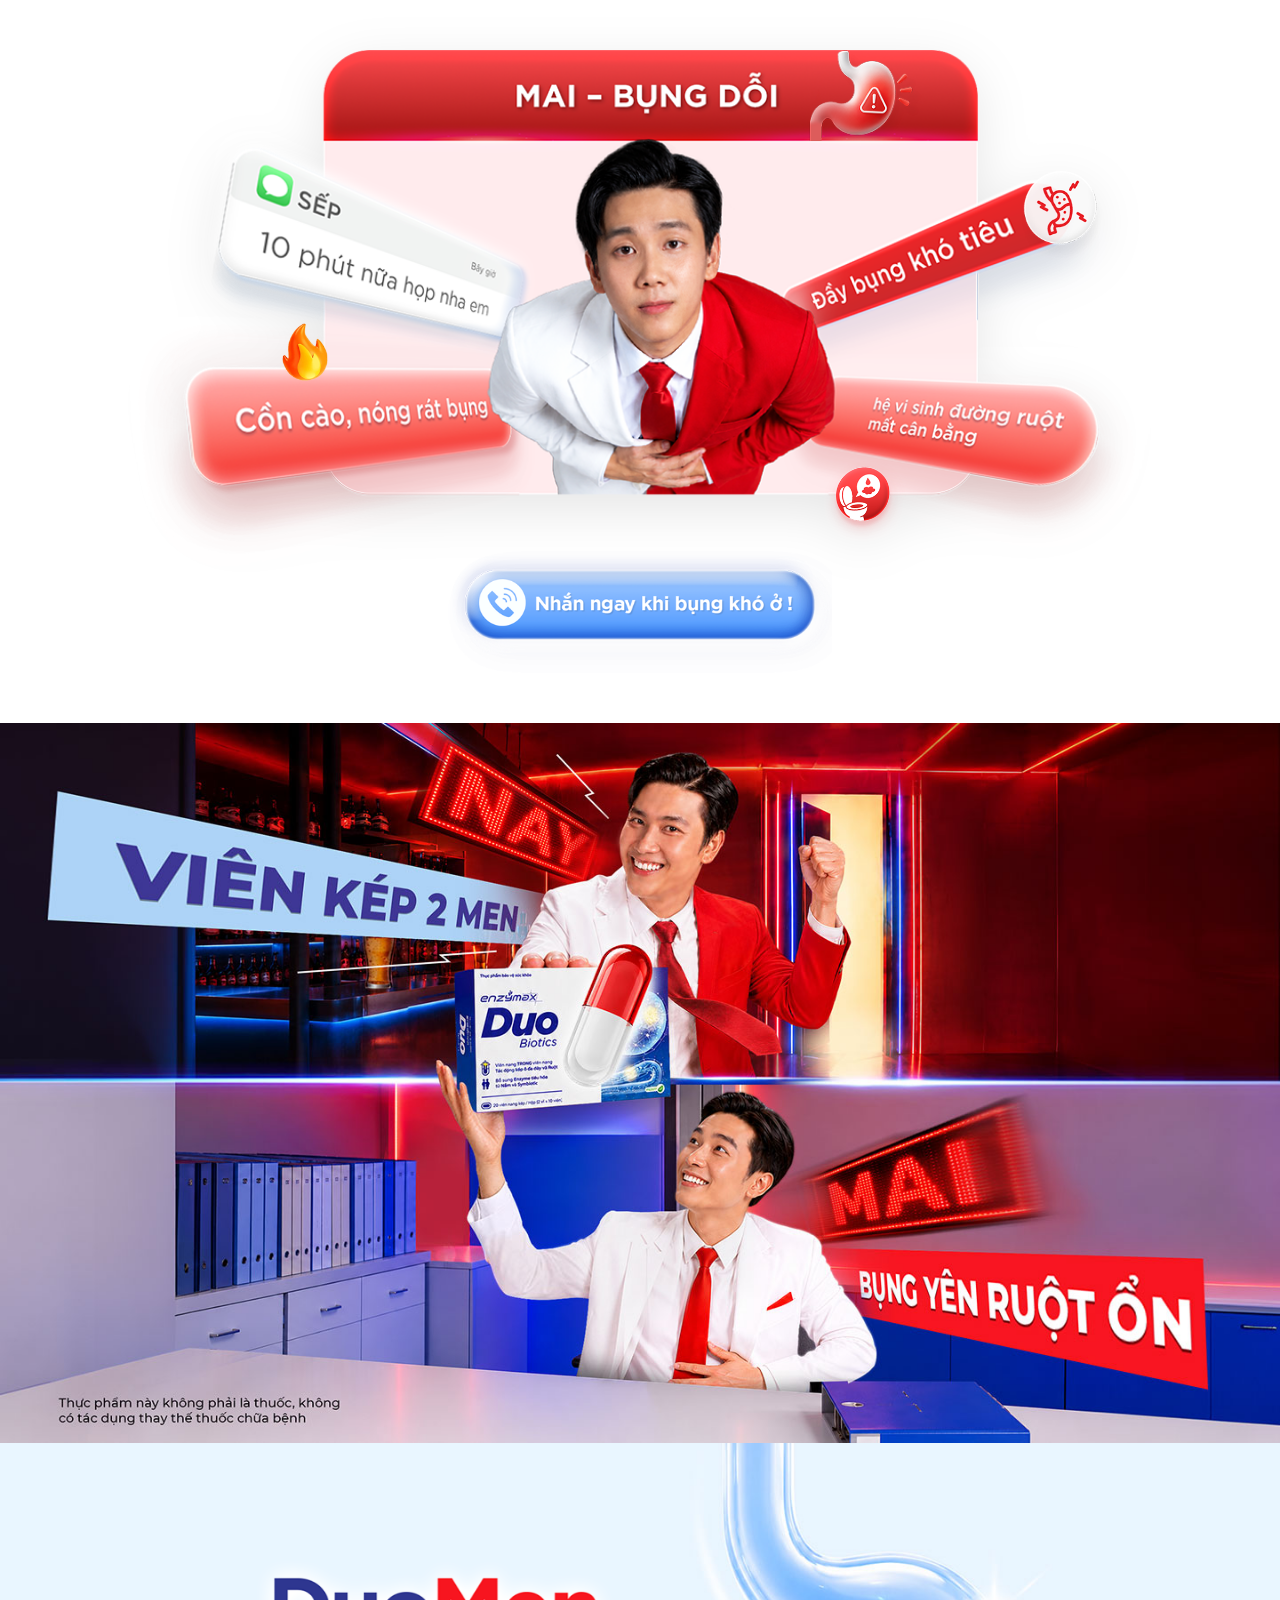
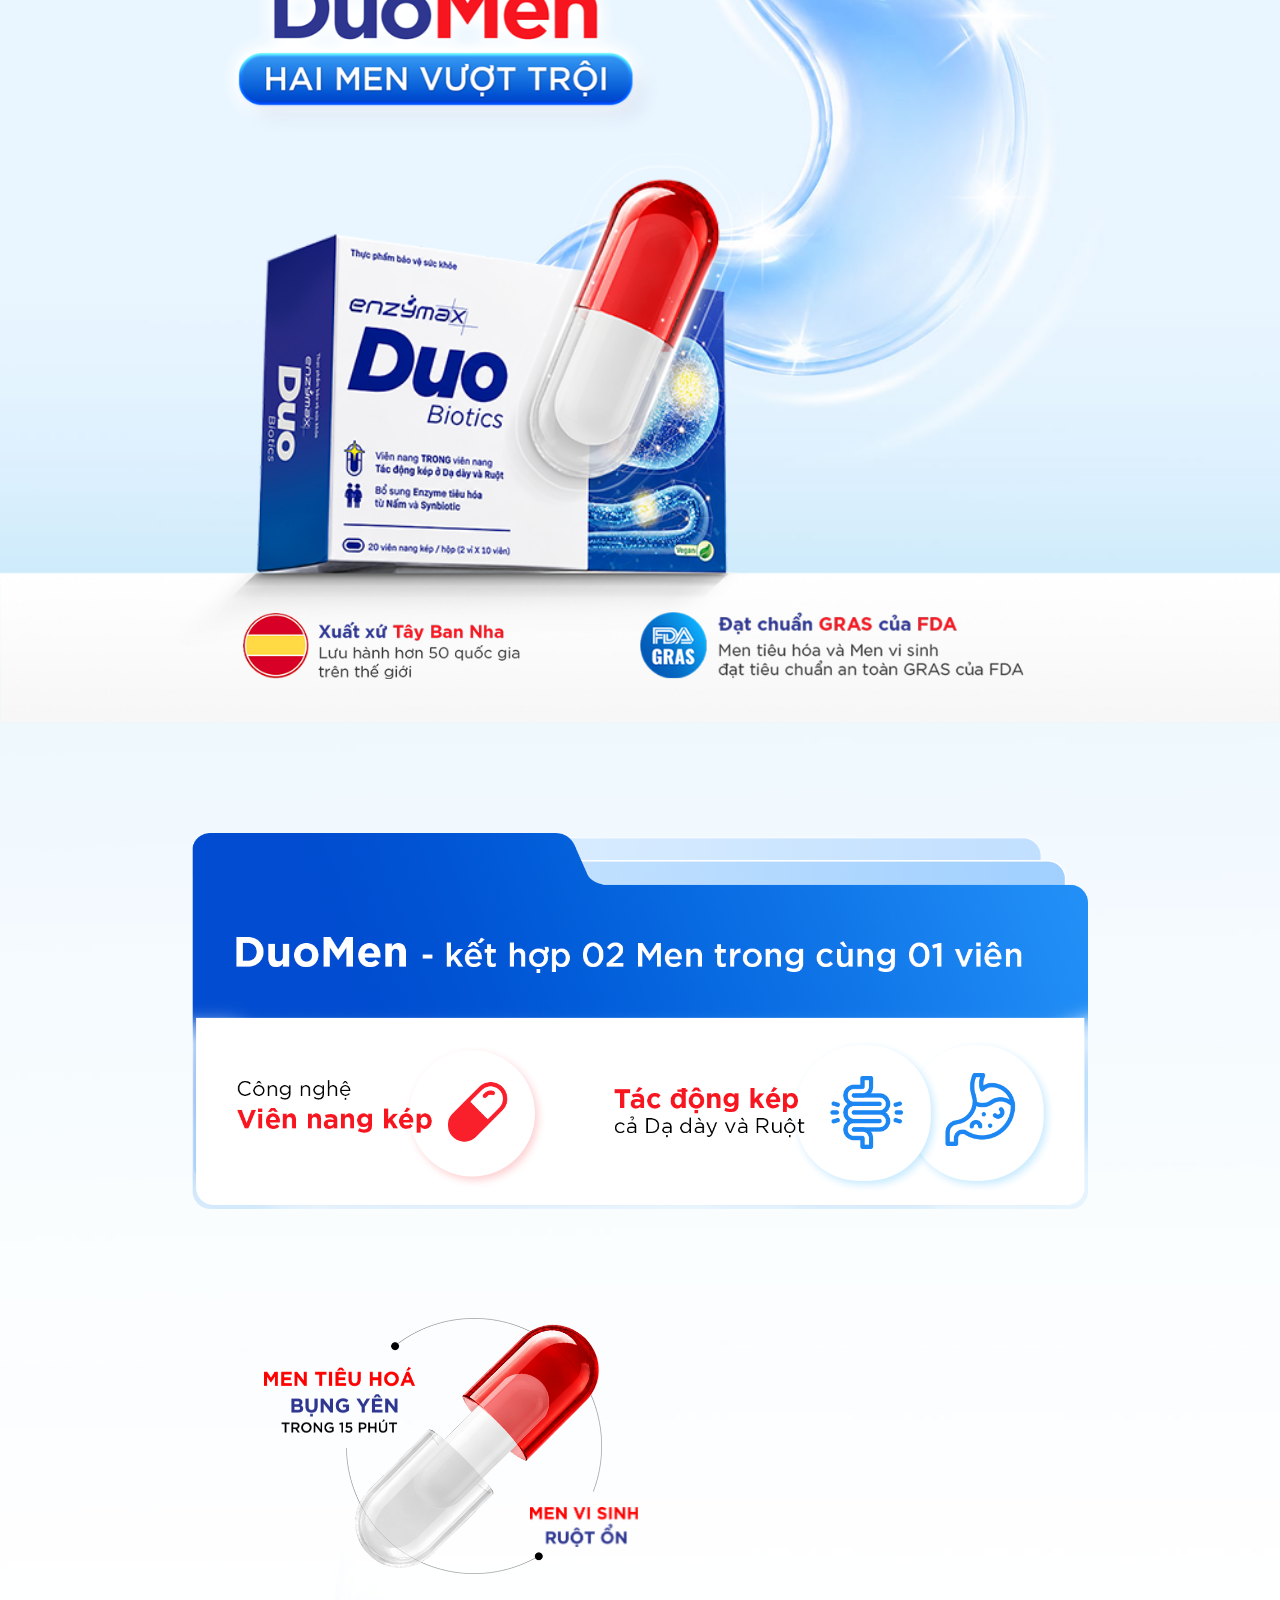
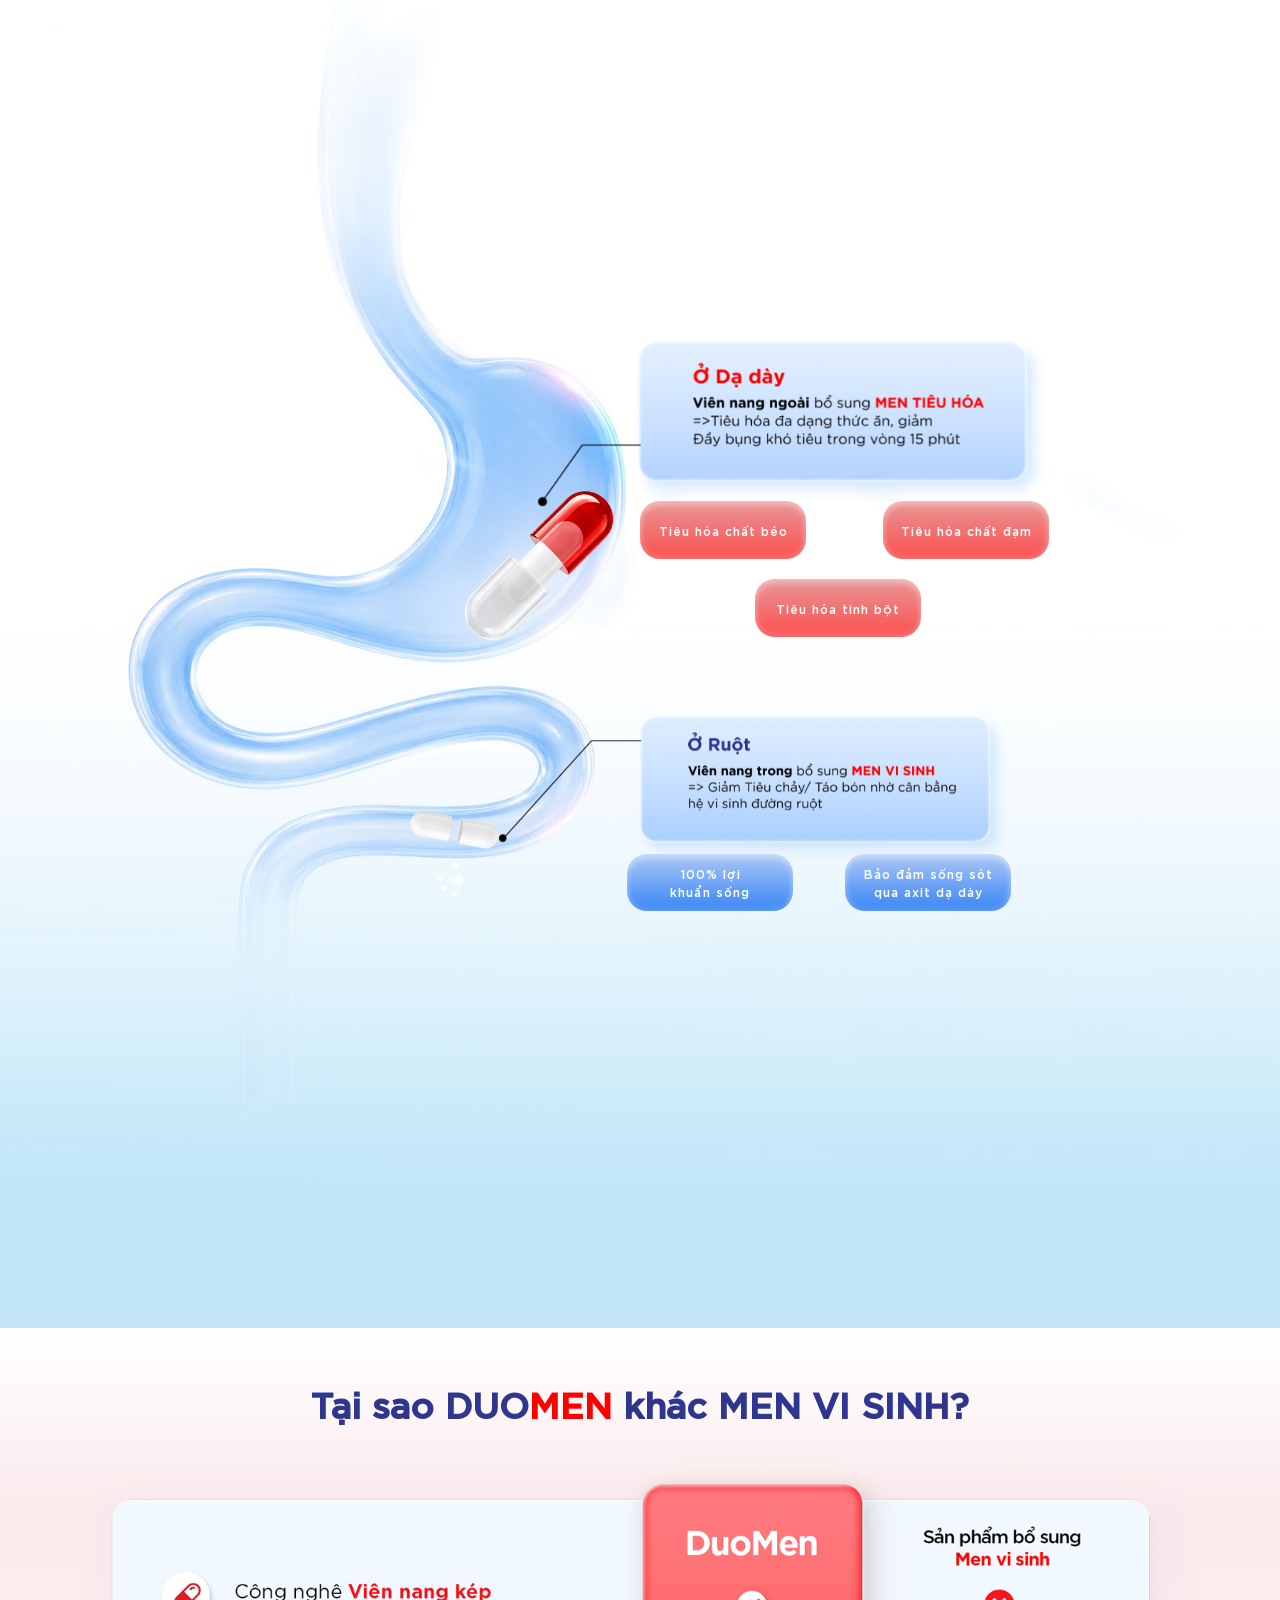
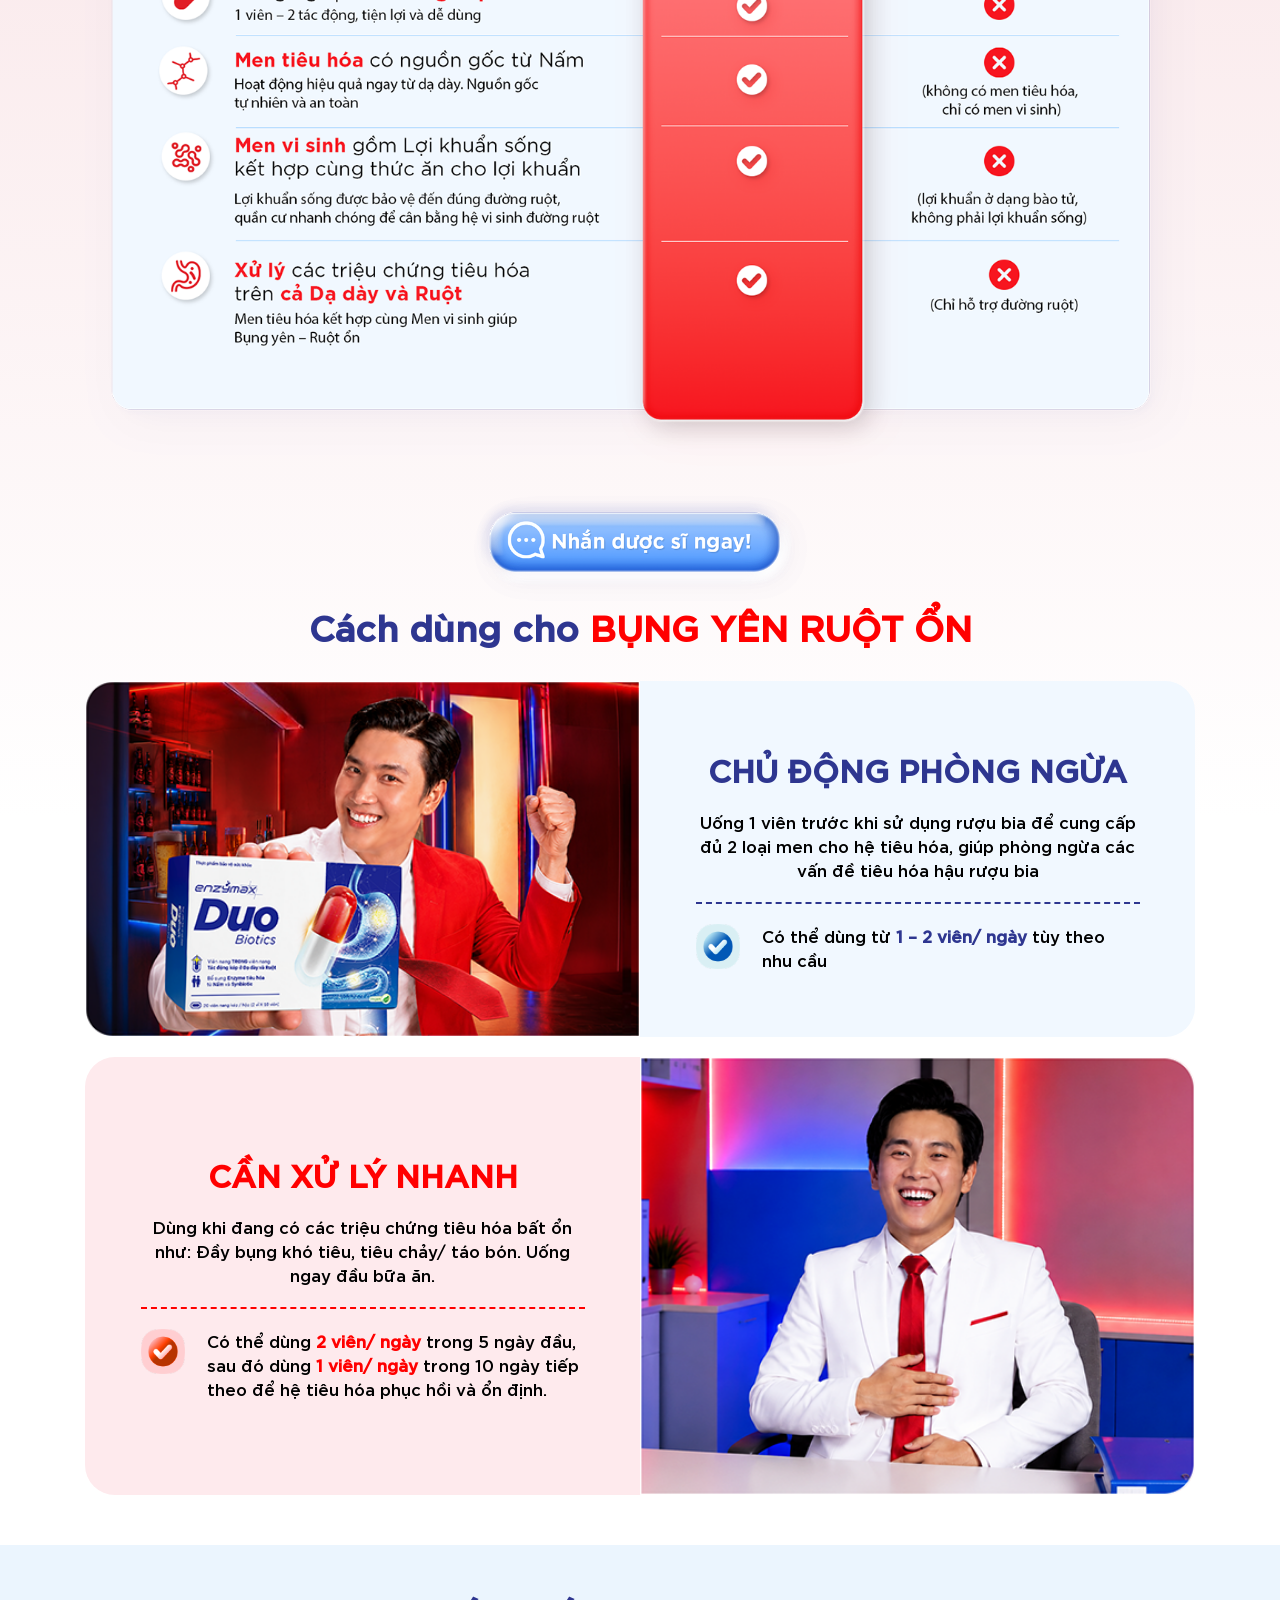
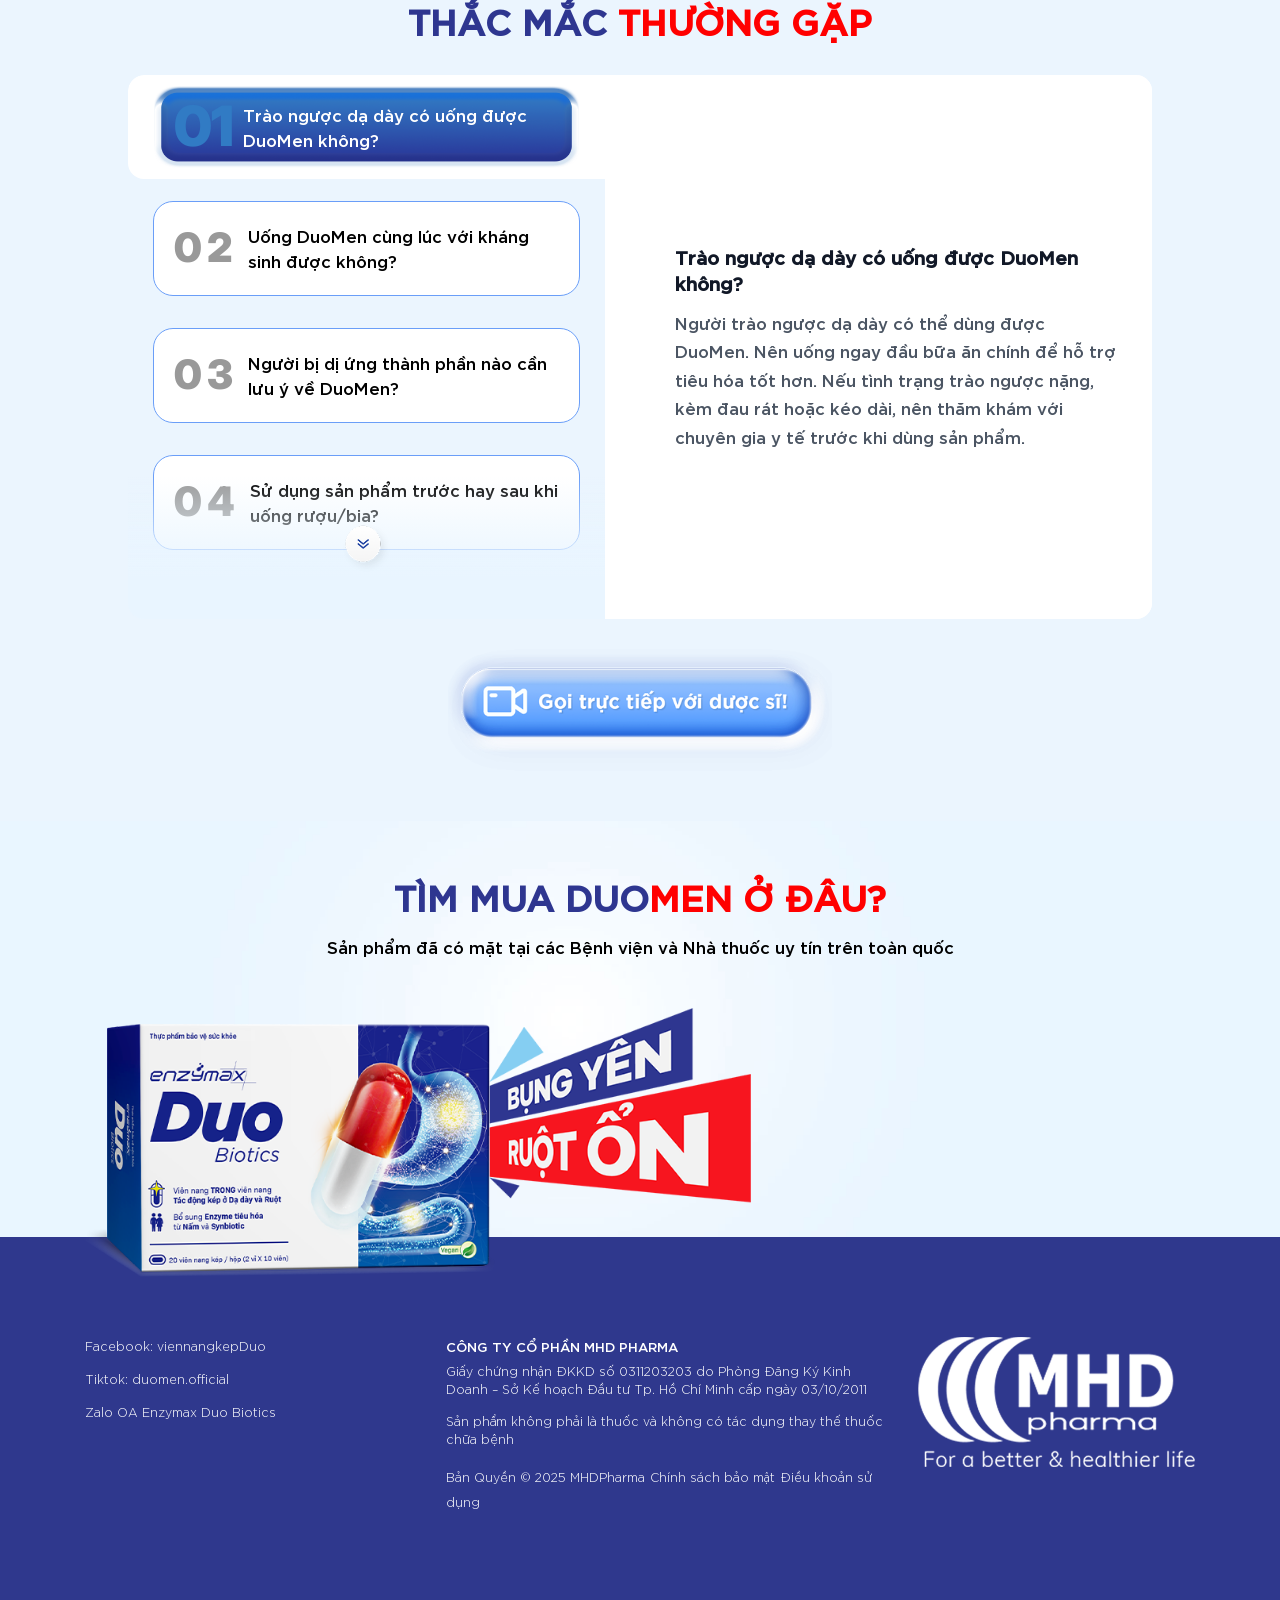
==== commit 89ff57ac: "update images" ====
--- a/home.html
+++ b/home.html
@@ -3,7 +3,18 @@
 <head>
     <meta charset="utf-8">
     <meta name="viewport" content="width=device-width, initial-scale=1">
-    <title>DUO MEN</title>
+     <title>DuoMen - Enzymax Duo Biotics</title>
+     <link rel="icon" type="image/x-icon" href="./images/fav.png">
+    <!-- Open Graph -->
+    <meta property="og:type" content="website">
+    <meta property="og:title" content="DuoMen - Enzymax Duo Biotics">
+    <meta property="og:description" content="DuoMen với công nghệ Viên nang kép - cung cấp đồng thời 02 hệ Men trong cùng 1 viên: Men tiêu hóa cho Dạ dày và Men vi sinh cho Ruột">
+    <meta property="og:image" content="https://bizzon-vn.github.io/duocmen-lp/images/og-share.jpg">
+    <meta property="og:image:width" content="2048">
+    <meta property="og:image:height" content="900">
+    <meta property="og:site_name" content="Enzymax Duo Biotics">
+    <meta property="og:locale" content="vi_VN">
+
 
     <link href="vendor/bootstrap/bootstrap.min.css" rel="stylesheet" type="text/css">
     <link href="vendor/wow/animation.css" rel="stylesheet" type="text/css">
@@ -13,7 +24,7 @@
     <link rel="preconnect" href="https://fonts.googleapis.com">
     <link rel="preconnect" href="https://fonts.gstatic.com" crossorigin>
     <link href="https://fonts.googleapis.com/css2?family=Inter:ital,opsz,wght@0,14..32,100..900;1,14..32,100..900&display=swap" rel="stylesheet">
-    <link href="css/style.css?v=2" rel="stylesheet" media="screen" >
+    <link href="css/style.css?v=3" rel="stylesheet" media="screen" >
 </head>
 <body>
     <header class="page-header">
@@ -23,63 +34,63 @@
         <div class="section-1">
             <div class="banner">
                 <div class="md-card card-back">
-                    <img src="./images/box-1.png?v=2" alt="">
+                    <img src="./images/box-1.png?v=3" alt="">
                     <div class="md-ico-1">
-                        <img src="./images/ico-1.png?v=2" alt="" class="ico-1">
-                        <img src="./images/ico-2.png?v=2" alt="" class="ico-2">
-                        <img src="./images/ico-3.png?v=2" alt="" class="ico-3">
-                        <img src="./images/ico-4.png?v=2" alt="" class="ico-4">
-                        <img src="./images/ico-5.png?v=2" alt="" class="ico-5">
+                        <img src="./images/ico-1.png?v=3" alt="" class="ico-1">
+                        <img src="./images/ico-2.png?v=3" alt="" class="ico-2">
+                        <img src="./images/ico-3.png?v=3" alt="" class="ico-3">
+                        <img src="./images/ico-4.png?v=3" alt="" class="ico-4">
+                        <img src="./images/ico-5.png?v=3" alt="" class="ico-5">
                     </div>
                 </div>
                 <div class="md-card card-front">
-                    <img src="./images/box-2.png?v=2" alt="">
+                    <img src="./images/box-2.png?v=3" alt="">
                     <div class="md-ico-1">
-                        <img src="./images/ico-6.png?v=2" alt="" class="ico-6">
-                        <img src="./images/ico-7.png?v=2" alt="" class="ico-7">
-                        <img src="./images/ico-8.png?v=2" alt="" class="ico-8">
-                        <img src="./images/ico-9.png?v=2" alt="" class="ico-9">
+                        <img src="./images/ico-6.png?v=3" alt="" class="ico-6">
+                        <img src="./images/ico-7.png?v=3" alt="" class="ico-7">
+                        <img src="./images/ico-8.png?v=3" alt="" class="ico-8">
+                        <img src="./images/ico-9.png?v=3" alt="" class="ico-9">
                     </div>
                 </div>
                 
             </div>
-            <a href="#" class="ctn-button ctn-button-1"><img src="./images/ctn-button-1.png?v=2" alt=""></a>
+            <a href="#" class="ctn-button ctn-button-1"><img src="./images/ctn-button-1.png?v=3" alt=""></a>
             
         </div>
         <div class="content-banner wow fadeInUp" data-wow-delay="0.5s">
-            <img src="./images/banner.jpg?v=2" alt="" class="md-desktop">
-            <img src="./images/banner-mb.jpg?v=2" alt="" class="md-mobile">
+            <img src="./images/banner.jpg?v=3" alt="" class="md-desktop">
+            <img src="./images/banner-mb.jpg?v=3" alt="" class="md-mobile">
 
         </div>
         <div class="section-5">
-            <img src="./images/bg-banner.jpg?v=2" alt="">
-            <img src="./images/tia-sang.png?v=2" alt="" class="ani-tiasang">
-            <img src="./images/text-3.png?v=2" alt="" class="text-3">
+            <img src="./images/bg-banner.jpg?v=3" alt="">
+            <img src="./images/tia-sang.png?v=3" alt="" class="ani-tiasang">
+            <img src="./images/text-3.png?v=3" alt="" class="text-3">
             <div class="bot-content">
-                <img src="./images/hop-thuoc.png?v=2" alt="">
-                <img src="./images/logo-1.png?v=2" alt="" class="sc5-logo-1 wow fadeInRight" data-wow-delay="0.5s">
-                <img src="./images/logo-2.png?v=2" alt="" class="sc5-logo-2 wow fadeInLeft" data-wow-delay="0.5s">
+                <img src="./images/hop-thuoc.png?v=3" alt="">
+                <img src="./images/logo-1.png?v=3" alt="" class="sc5-logo-1 wow fadeInRight" data-wow-delay="0.5s">
+                <img src="./images/logo-2.png?v=3" alt="" class="sc5-logo-2 wow fadeInLeft" data-wow-delay="0.5s">
             </div>
         </div>
         <div class="section-2">
             
             <div class="img-title wow fadeInUp" data-wow-delay="0.5s">
-                <img src="./images/img-4.png?v=2" alt="">
+                <img src="./images/img-4.png?v=3" alt="">
             </div>
             <div class="md-content">
                 <div class="sc2-img-6">
-                    <img src="./images/vien-thuoc.png?v=2" alt="">
-                    <img src="./images/text-1.png?v=2" alt="" class="text6-img-1">
-                    <img src="./images/text-2.png?v=2" alt="" class="text6-img-2">
-                </div>
-                <img src="./images/vien-thuoc-2.png?v=2" alt="" class="sc2-img-1">
-                <img src="./images/vien-thuoc-3.png?v=2" alt="" class="sc2-img-5">
-                <img src="./images/bg-duongruot.jpg?v=2" alt="" class="sc2-img-2 md-desktop">
-                <img src="./images/bg-duongruot-mb.jpg?v=2" alt="" class="sc2-img-2 md-mobile">
-                <img src="./images/sc2-img-3.png?v=2" alt="" class="sc2-img-3 md-desktop">
-                <img src="./images/sc2-img-3-mb.png?v=2" alt="" class="sc2-img-3 md-mobile">
-                 <img src="./images/sc2-img-4.png?v=2" alt="" class="sc2-img-4 md-desktop">
-                <img src="./images/sc2-img-4-mb.png?v=2" alt="" class="sc2-img-4 md-mobile">
+                    <img src="./images/vien-thuoc.png?v=3" alt="">
+                    <img src="./images/text-1.png?v=3" alt="" class="text6-img-1">
+                    <img src="./images/text-2.png?v=3" alt="" class="text6-img-2">
+                </div>
+                <img src="./images/vien-thuoc-2.png?v=3" alt="" class="sc2-img-1">
+                <img src="./images/vien-thuoc-3.png?v=3" alt="" class="sc2-img-5">
+                <img src="./images/bg-duongruot.jpg?v=3" alt="" class="sc2-img-2 md-desktop">
+                <img src="./images/bg-duongruot-mb.jpg?v=3" alt="" class="sc2-img-2 md-mobile">
+                <img src="./images/sc2-img-3.png?v=3" alt="" class="sc2-img-3 md-desktop">
+                <img src="./images/sc2-img-3-mb.png?v=3" alt="" class="sc2-img-3 md-mobile">
+                 <img src="./images/sc2-img-4.png?v=3" alt="" class="sc2-img-4 md-desktop">
+                <img src="./images/sc2-img-4-mb.png?v=3" alt="" class="sc2-img-4 md-mobile">
                 <div class="md-col">
                     <div class="btn-sc2-1 show-btn share-btn" id="shareBtn">
                         <span class="text-share">Tiêu hóa chất béo</span>
@@ -145,9 +156,9 @@
                         <h2>Tại sao DUO<span>MEN</span> <span class="md-enter"></span> khác MEN VI SINH?</h2>
                     </div>
                     <div class="md-content wow fadeInUp" data-wow-delay="0.7s">
-                        <img src="./images/img-1.png?v=2" alt="" class="md-desktop">
-                        <img src="./images/img-1-mb.png?v=2" alt="" class="md-mobile">
-                        <a href="#" class="ctn-button"><img src="./images/ctn-button-2.png?v=2" alt=""></a>
+                        <img src="./images/img-1.png?v=3" alt="" class="md-desktop">
+                        <img src="./images/img-1-mb.png?v=3" alt="" class="md-mobile">
+                        <a href="#" class="ctn-button"><img src="./images/ctn-button-2.png?v=3" alt=""></a>
                     </div>
                 </div>
                 <div class="bot-sc-3">
@@ -157,7 +168,7 @@
                     <div class="md-content">
                         <div class="md-col clearfix wow fadeInRight" data-wow-delay="0.5s">
                             <div class="left-col">
-                                <img src="./images/img-2.png?v=2" alt="">
+                                <img src="./images/img-2.png?v=3" alt="">
                             </div>
                             <div class="right-col">
                                 <div class="how-to-use">
@@ -165,7 +176,7 @@
                                     <p>Uống 1 viên trước khi sử dụng rượu bia để cung cấp đủ 2 loại men cho hệ tiêu hóa, giúp phòng ngừa các vấn đề tiêu hóa hậu rượu bia</p>
                                 </div>
                                 <div class="dosage clearfix">
-                                    <img src="./images/ico-10.png?v=2" alt="">
+                                    <img src="./images/ico-10.png?v=3" alt="">
                                     <p>Có thể dùng từ <span>1 – 2 viên/ ngày</span> tùy theo nhu cầu</p>
                                 </div>
 
@@ -173,7 +184,7 @@
                         </div>
                         <div class="md-col md-col-2 clearfix wow fadeInLeft" data-wow-delay="0.5s">
                             <div class="left-col">
-                                <img src="./images/img-3.png?v=2" alt="">
+                                <img src="./images/img-3.png?v=3" alt="">
                             </div>
                             <div class="right-col">
                                 <div class="how-to-use">
@@ -181,7 +192,7 @@
                                     <p>Dùng khi đang có các triệu chứng tiêu hóa bất ổn như: Đầy bụng khó tiêu, tiêu chảy/ táo bón. Uống ngay đầu bữa ăn.</p>
                                 </div>
                                 <div class="dosage clearfix">
-                                    <img src="./images/ico-11.png?v=2" alt="">
+                                    <img src="./images/ico-11.png?v=3" alt="">
                                     <p>Có thể dùng <span>2 viên/ ngày</span> trong 5 ngày đầu, sau đó dùng <span>1 viên/ ngày</span> trong 10 ngày tiếp theo để hệ tiêu hóa phục hồi và ổn định.</p>
                                 </div>
                             </div>
@@ -248,7 +259,7 @@
 
 
 
-                        <button class="show-more-btn" id="showMoreBtn"><img src="./images/ico-showmore.png?v=2" alt=""></button>
+                        <button class="show-more-btn" id="showMoreBtn"><img src="./images/ico-showmore.png?v=3" alt=""></button>
 
                     </div>
 
@@ -256,7 +267,7 @@
                         <p class="placeholder-text">Rê chuột vào câu hỏi bên trái để xem câu trả lời nhanh.</p>
                     </div>
                 </div>
-                <a href="#" class="ctn-button"><img src="./images/ctn-button-3.png?v=2" alt=""></a>
+                <a href="#" class="ctn-button"><img src="./images/ctn-button-3.png?v=3" alt=""></a>
             </div>
         </div>
 
@@ -270,7 +281,7 @@
                 </div>
             </div>  
             <div class="container">
-                <img src="./images/images-ft.png?v=2" alt="" class="wow fadeInDown" data-wow-delay="0.5s">
+                <img src="./images/images-ft.png?v=3" alt="" class="wow fadeInDown" data-wow-delay="0.5s">
             </div> 
         </div>
         <div class="footer-container">
@@ -296,7 +307,7 @@
                     </div>
 
                     <div class="footer-column logo-area wow fadeInLeft" data-wow-delay="0.9s">
-                        <a href="#"><img src="./images/logo-footer.png?v=2" alt=""></a>
+                        <a href="#"><img src="./images/logo-footer.png?v=3" alt=""></a>
                     </div>
 
                 </div>
@@ -311,5 +322,5 @@
 <script src="vendor/fancybox/jquery.fancybox.min.js" type="text/javascript" ></script>
 <script src="vendor/semantic/semantic.js" type="text/javascript" ></script>
 <script src="vendor/semantic/semantic.min.js" type="text/javascript" ></script>
-<script src="scripts/main.js?v=2"></script>
+<script src="scripts/main.js?v=3"></script>
 </html>
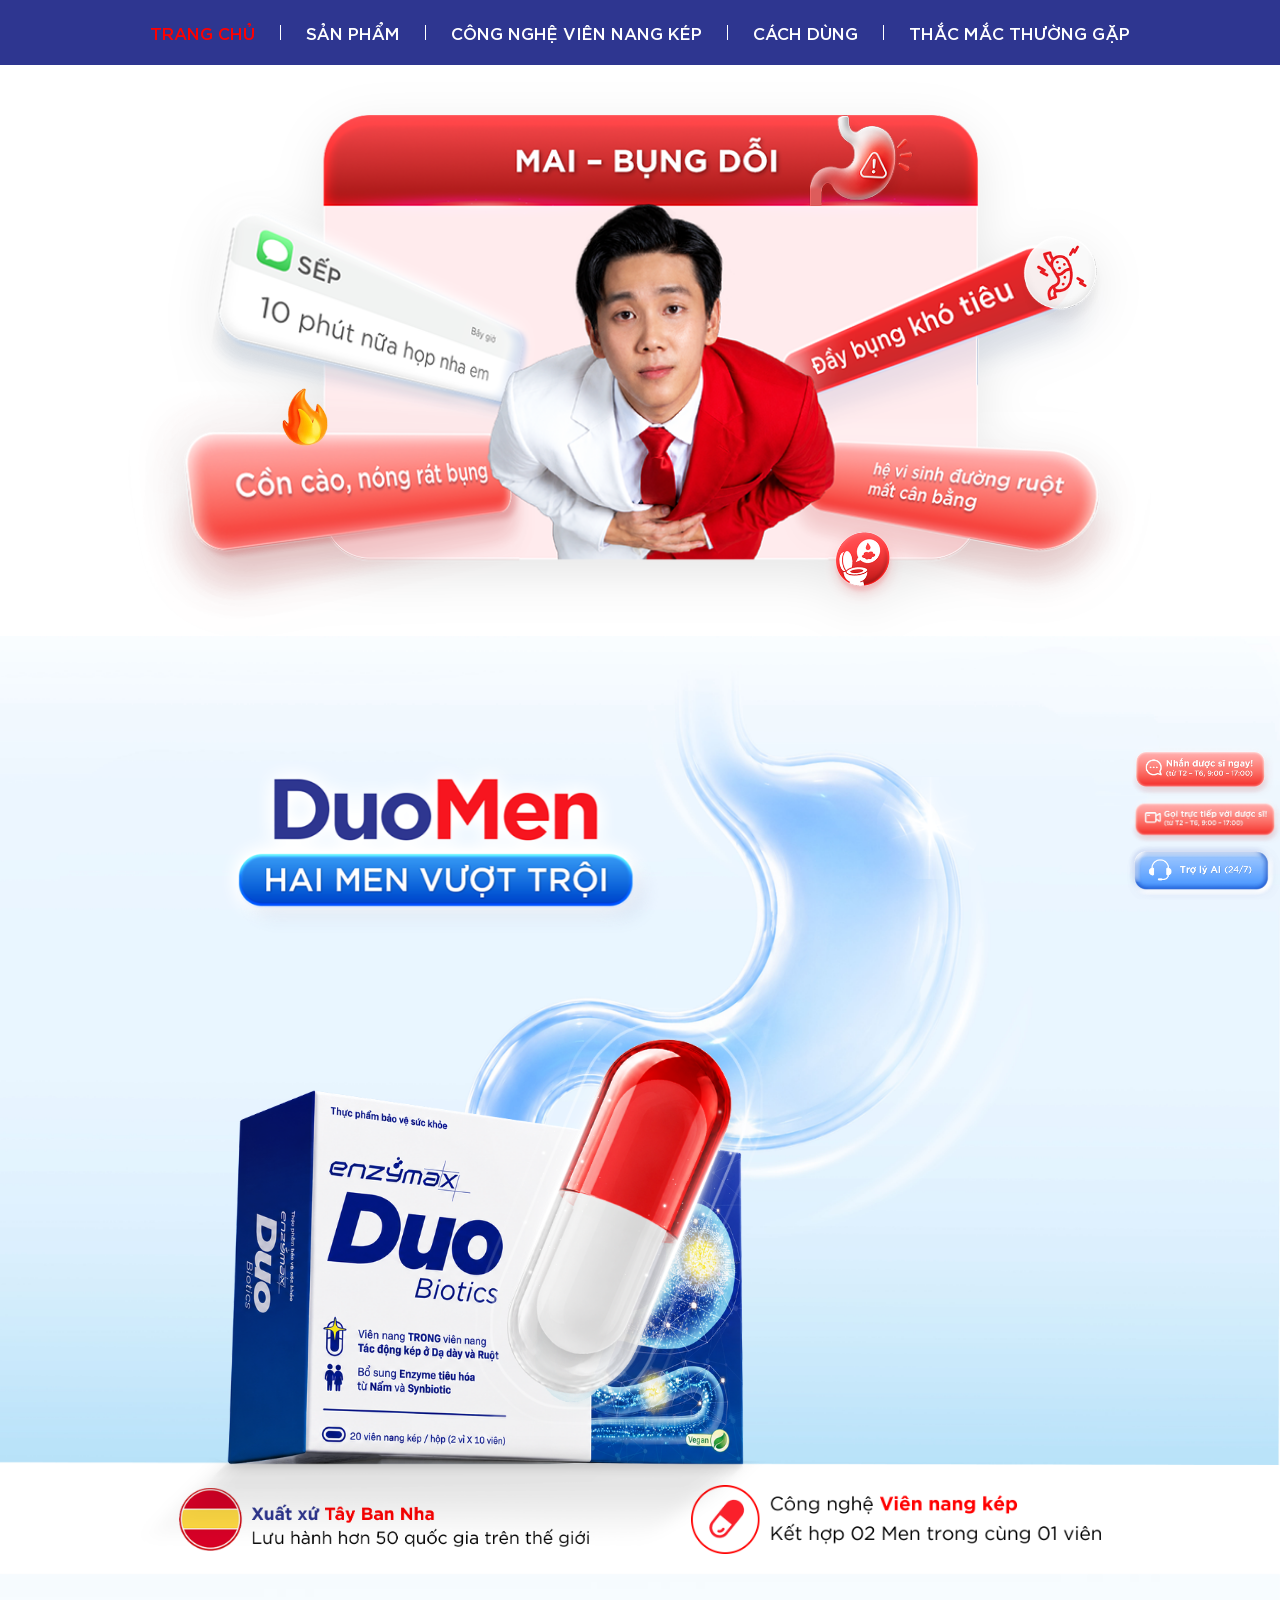
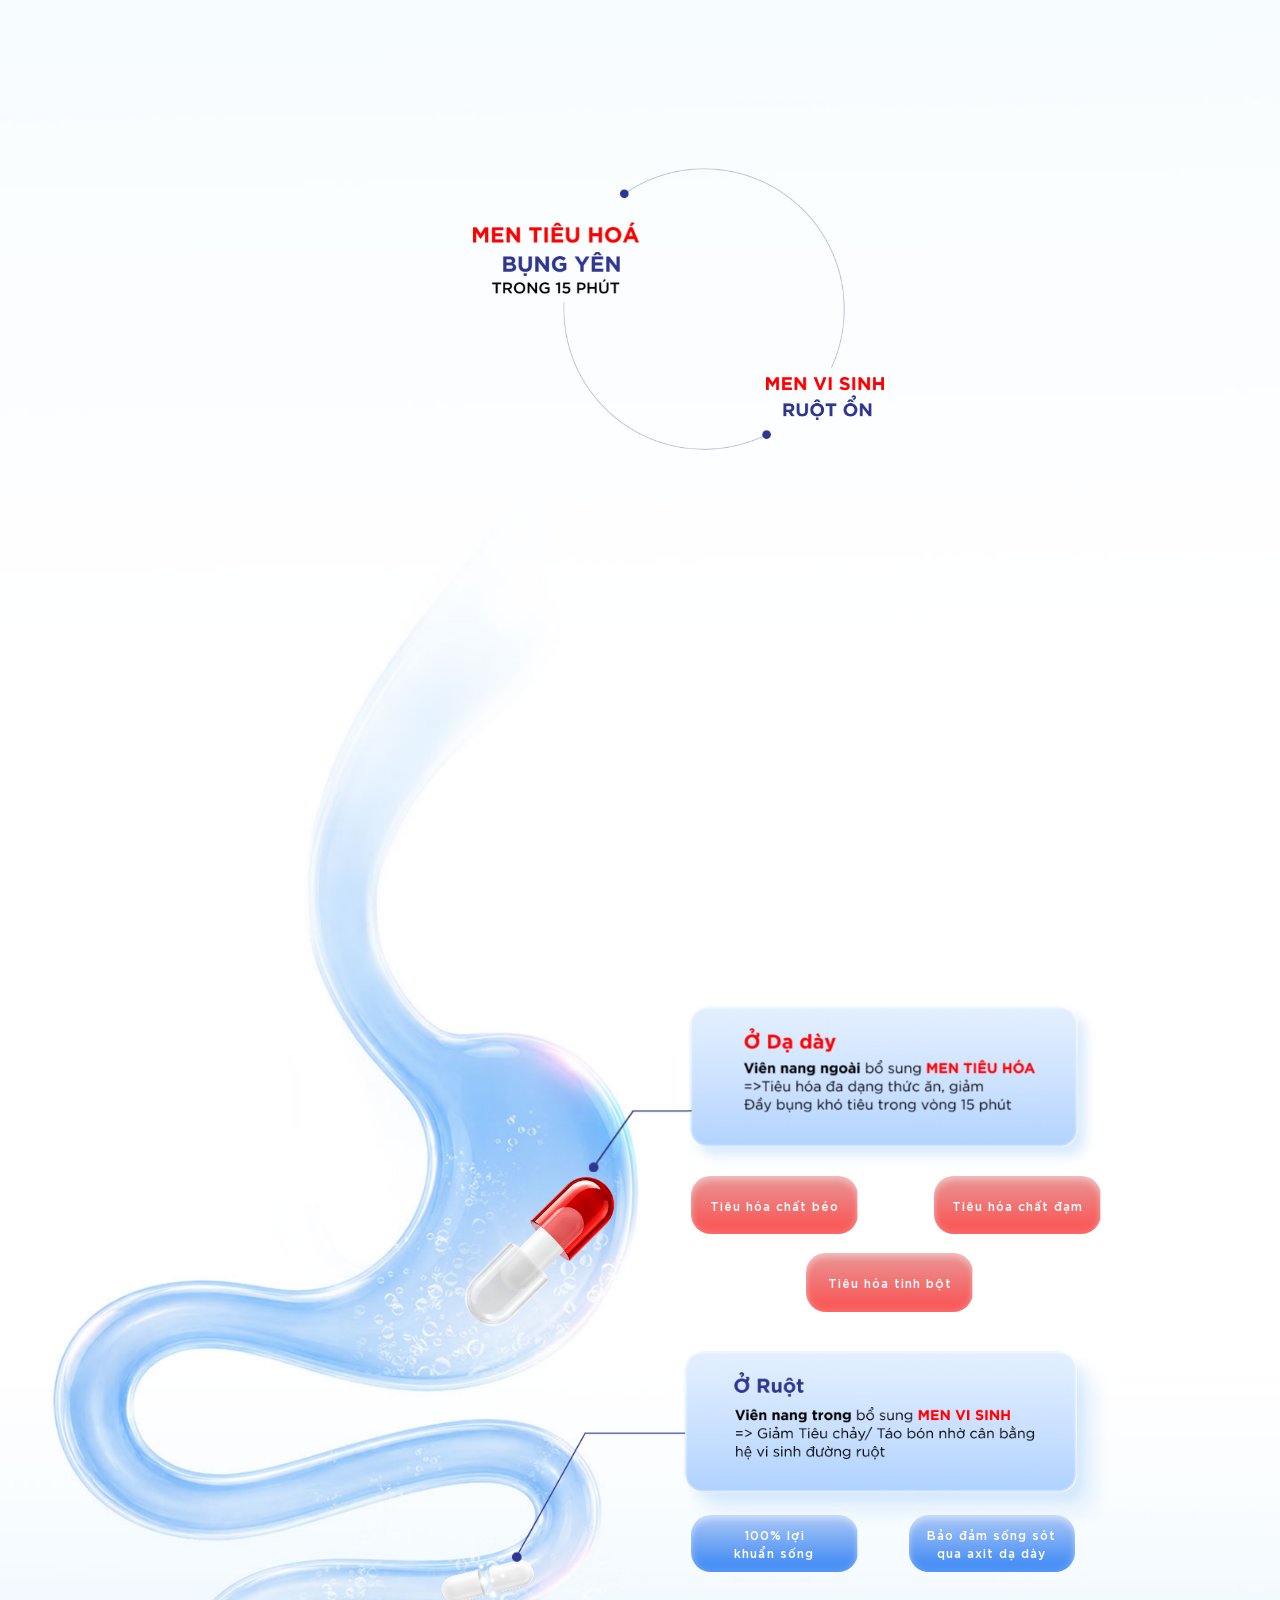
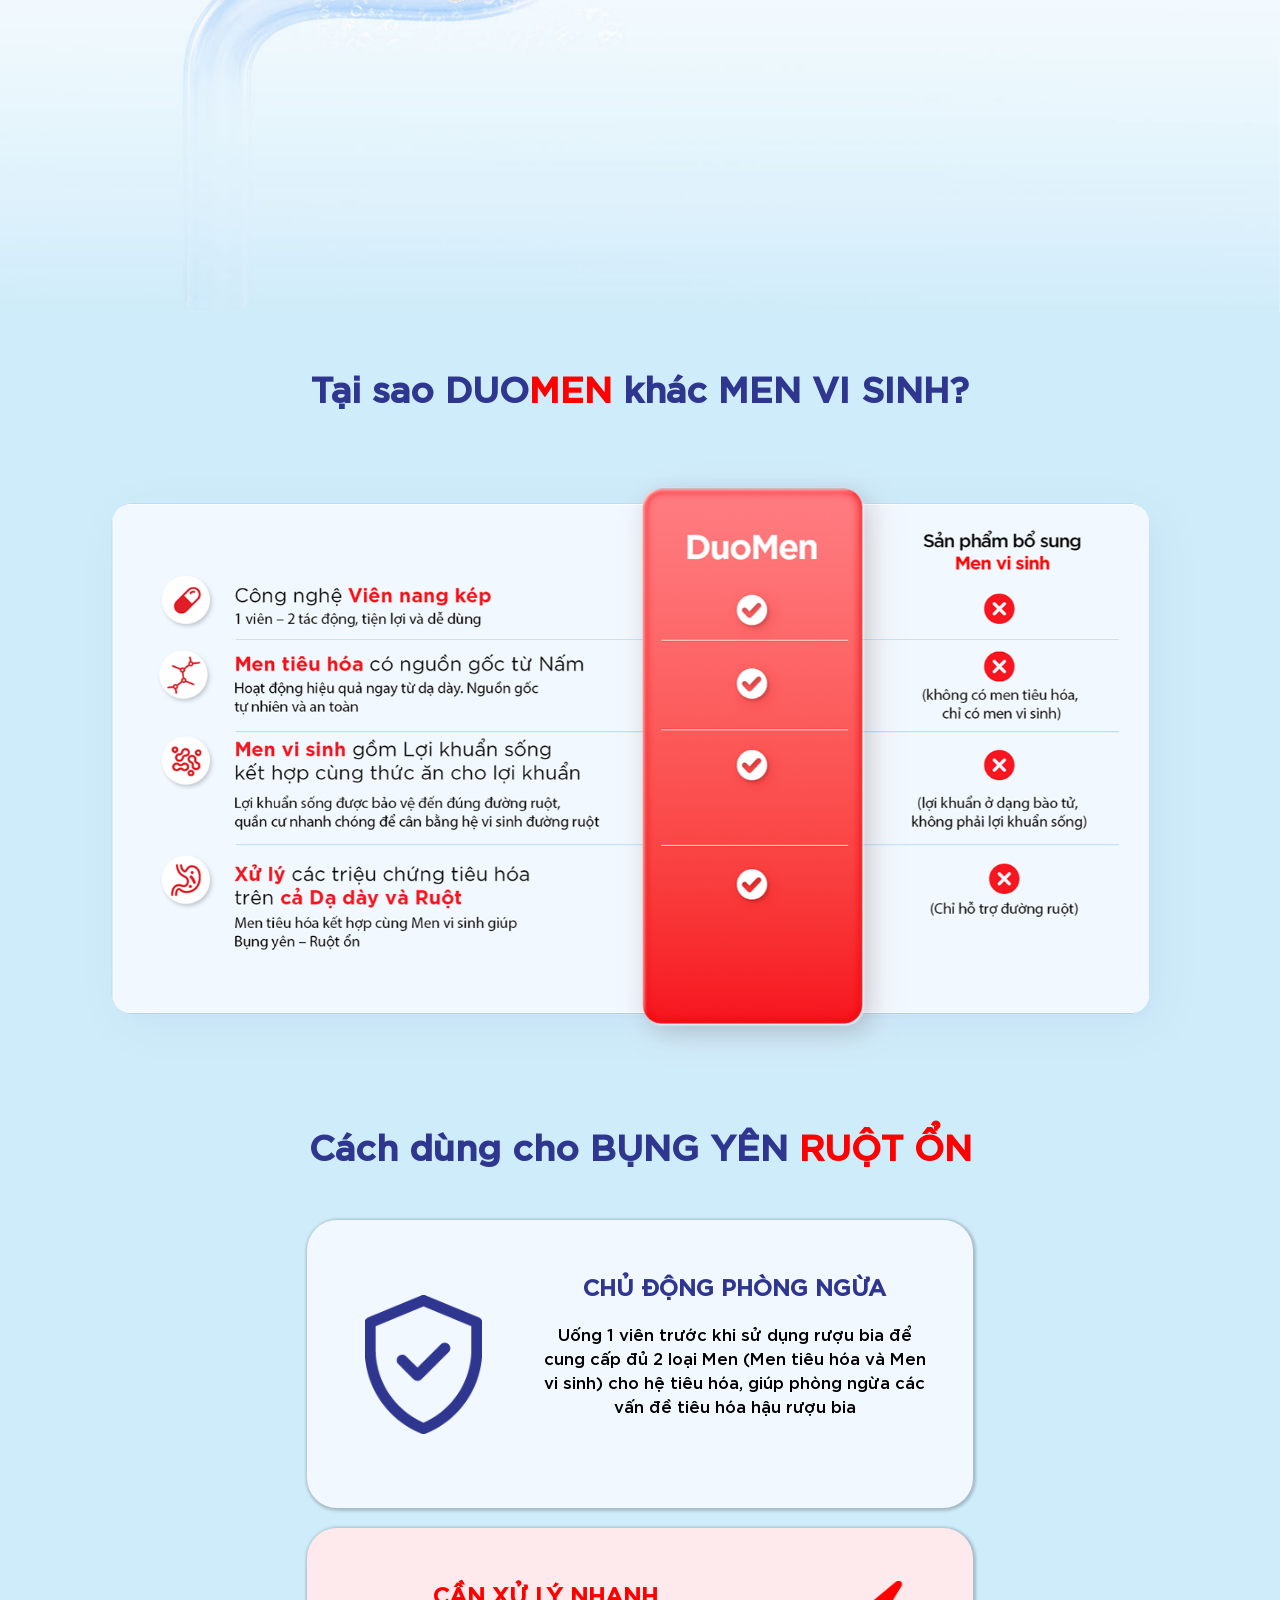
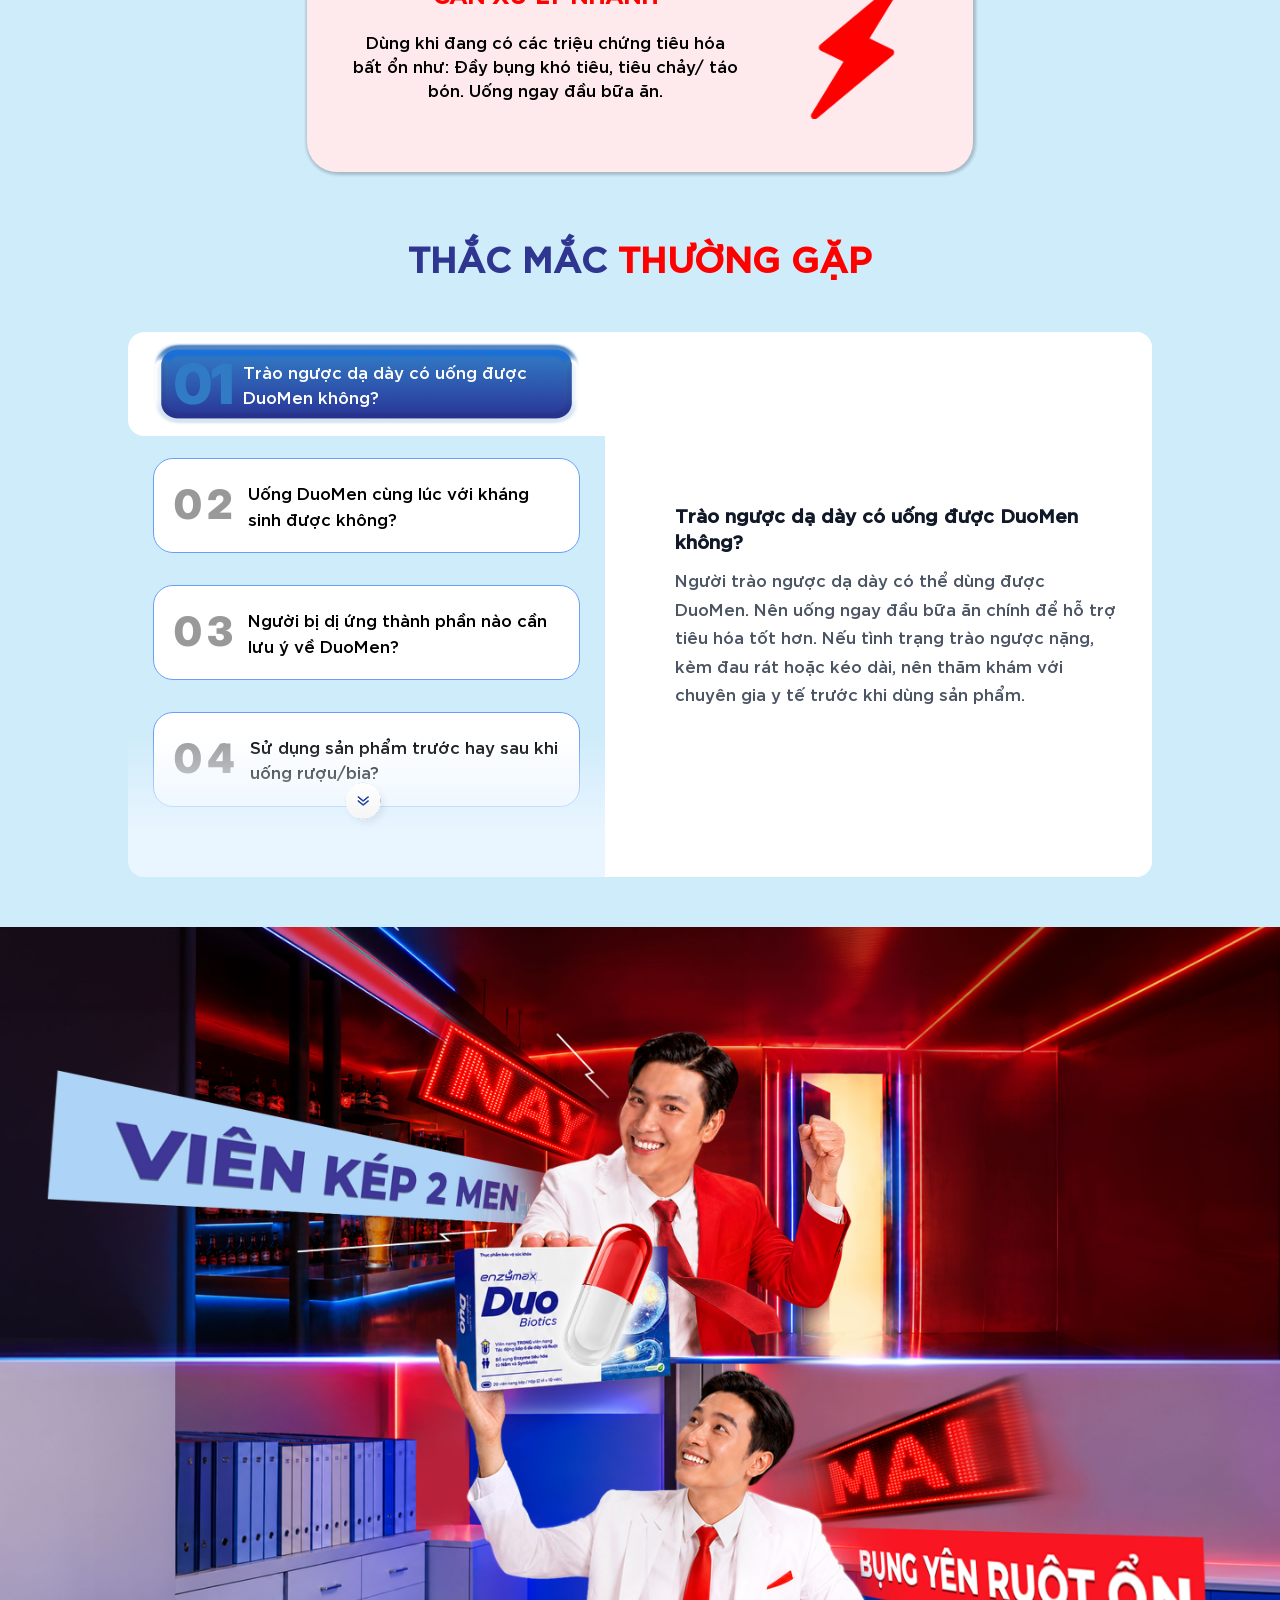
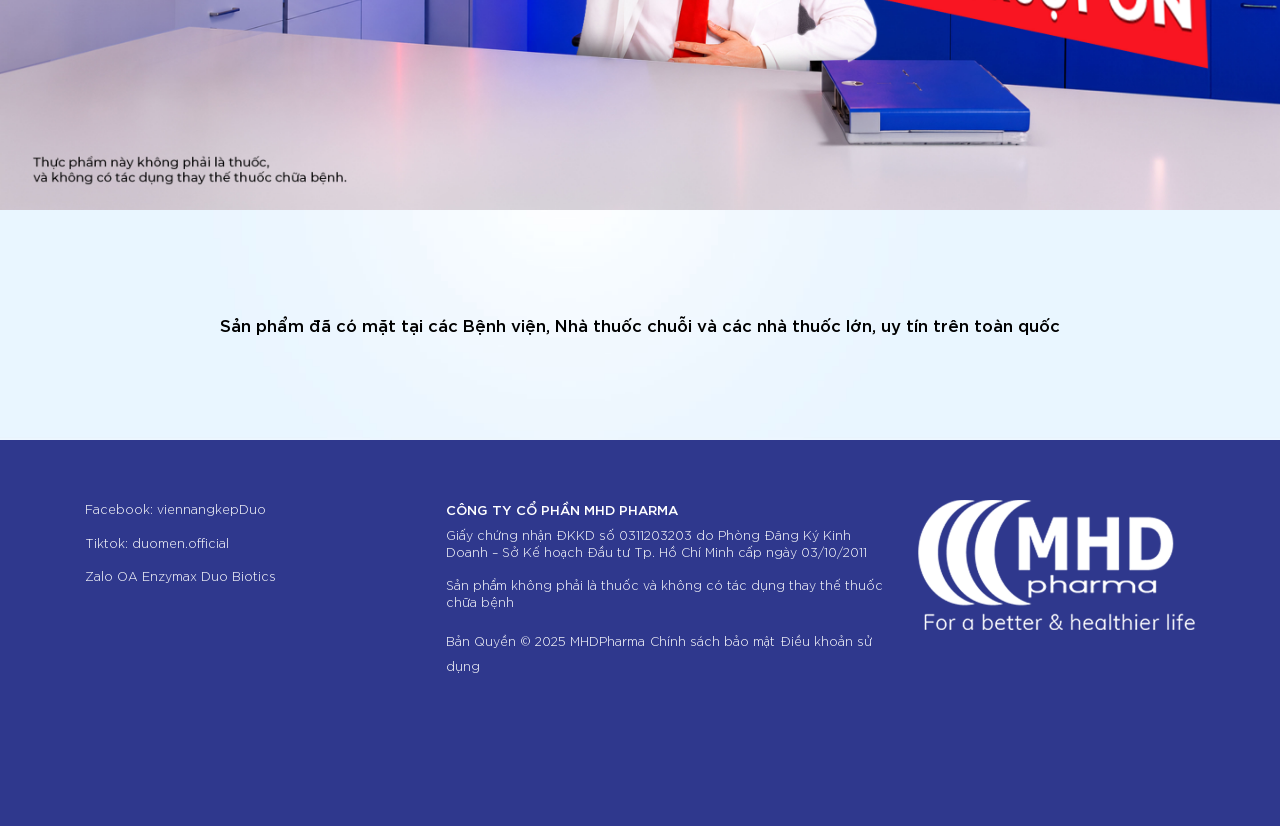
==== commit ac24f3d5: "update fb 08-07" ====
--- a/home.html
+++ b/home.html
@@ -24,73 +24,86 @@
     <link rel="preconnect" href="https://fonts.googleapis.com">
     <link rel="preconnect" href="https://fonts.gstatic.com" crossorigin>
     <link href="https://fonts.googleapis.com/css2?family=Inter:ital,opsz,wght@0,14..32,100..900;1,14..32,100..900&display=swap" rel="stylesheet">
-    <link href="css/style.css?v=3" rel="stylesheet" media="screen" >
+    <link href="css/style.css?v=6" rel="stylesheet" media="screen" >
 </head>
 <body>
     <header class="page-header">
-        
+        <div class="main-menu">
+            <div class="logo-mb md-mobile"><img src="./images/logo-mb.png?v=6" alt=""></div>
+            <div class="toggle-menu md-mobile">
+                <span></span>
+                <span></span>
+                <span></span>
+            </div>
+            <ul>
+                <li><a href="#" data-target="section-1" class="nav-link active">TRANG CHỦ</a></li>
+                <li><a href="#" data-target="section-5" class="nav-link">SẢN PHẨM</a></li>
+                <li><a href="#" data-target="section-3" class="nav-link">CÔNG NGHỆ VIÊN NANG KÉP</a></li>
+                <li><a href="#" data-target="section-6" class="nav-link">CÁCH DÙNG</a></li>
+                <li><a href="#" data-target="section-4" class="nav-link">THẮC MẮC THƯỜNG GẶP</a></li>
+            </ul>
+        </div>
     </header>
     <div class="page-main">
         <div class="section-1">
             <div class="banner">
                 <div class="md-card card-back">
-                    <img src="./images/box-1.png?v=3" alt="">
+                    <img src="./images/box-1.png?v=6" alt="" class="md-desktop">
+                    <img src="./images/box-1-mb.png?v=6" alt="" class="md-mobile">
                     <div class="md-ico-1">
-                        <img src="./images/ico-1.png?v=3" alt="" class="ico-1">
-                        <img src="./images/ico-2.png?v=3" alt="" class="ico-2">
-                        <img src="./images/ico-3.png?v=3" alt="" class="ico-3">
-                        <img src="./images/ico-4.png?v=3" alt="" class="ico-4">
-                        <img src="./images/ico-5.png?v=3" alt="" class="ico-5">
+                        <img src="./images/ico-1.png?v=6" alt="" class="ico-1">
+                        <img src="./images/ico-2.png?v=6" alt="" class="ico-2">
+                        <img src="./images/ico-3.png?v=6" alt="" class="ico-3">
+                        <img src="./images/ico-4.png?v=6" alt="" class="ico-4">
+                        <img src="./images/ico-5.png?v=6" alt="" class="ico-5">
                     </div>
                 </div>
                 <div class="md-card card-front">
-                    <img src="./images/box-2.png?v=3" alt="">
+                    <img src="./images/box-2.png?v=6" alt="" class="md-desktop">
+                    <img src="./images/box-2-mb.png?v=6" alt="" class="md-mobile"> 
                     <div class="md-ico-1">
-                        <img src="./images/ico-6.png?v=3" alt="" class="ico-6">
-                        <img src="./images/ico-7.png?v=3" alt="" class="ico-7">
-                        <img src="./images/ico-8.png?v=3" alt="" class="ico-8">
-                        <img src="./images/ico-9.png?v=3" alt="" class="ico-9">
+                        <img src="./images/ico-6.png?v=6" alt="" class="ico-6">
+                        <img src="./images/ico-7.png?v=6" alt="" class="ico-7">
+                        <img src="./images/ico-8.png?v=6" alt="" class="ico-8">
+                        <img src="./images/ico-9.png?v=6" alt="" class="ico-9">
                     </div>
                 </div>
                 
             </div>
-            <a href="#" class="ctn-button ctn-button-1"><img src="./images/ctn-button-1.png?v=3" alt=""></a>
             
         </div>
-        <div class="content-banner wow fadeInUp" data-wow-delay="0.5s">
-            <img src="./images/banner.jpg?v=3" alt="" class="md-desktop">
-            <img src="./images/banner-mb.jpg?v=3" alt="" class="md-mobile">
-
-        </div>
+        
         <div class="section-5">
-            <img src="./images/bg-banner.jpg?v=3" alt="">
-            <img src="./images/tia-sang.png?v=3" alt="" class="ani-tiasang">
-            <img src="./images/text-3.png?v=3" alt="" class="text-3">
+            <img src="./images/bg-banner.jpg?v=6" alt="" class="md-desktop">
+            <img src="./images/bg-banner-mb.jpg?v=6" alt="" class="md-mobile">
+            <img src="./images/tia-sang.png?v=6" alt="" class="ani-tiasang">
+            <img src="./images/text-3.png?v=6" alt="" class="text-3">
             <div class="bot-content">
-                <img src="./images/hop-thuoc.png?v=3" alt="">
-                <img src="./images/logo-1.png?v=3" alt="" class="sc5-logo-1 wow fadeInRight" data-wow-delay="0.5s">
-                <img src="./images/logo-2.png?v=3" alt="" class="sc5-logo-2 wow fadeInLeft" data-wow-delay="0.5s">
+                <div class="md-hop-thuoc">
+                    <img src="./images/hop-thuoc.png?v=6" alt="" class="hop-thuoc">
+                    <img src="./images/vien-thuoc-4.png?v=6" alt="" class="vien-thuoc">
+                </div>
+                
+                <img src="./images/logo-1.png?v=6" alt="" class="sc5-logo-1 wow fadeInRight" data-wow-delay="0.5s">
+                <img src="./images/logo-2.png?v=6" alt="" class="sc5-logo-2 wow fadeInLeft" data-wow-delay="1s">
             </div>
         </div>
         <div class="section-2">
             
-            <div class="img-title wow fadeInUp" data-wow-delay="0.5s">
-                <img src="./images/img-4.png?v=3" alt="">
-            </div>
             <div class="md-content">
                 <div class="sc2-img-6">
-                    <img src="./images/vien-thuoc.png?v=3" alt="">
-                    <img src="./images/text-1.png?v=3" alt="" class="text6-img-1">
-                    <img src="./images/text-2.png?v=3" alt="" class="text6-img-2">
-                </div>
-                <img src="./images/vien-thuoc-2.png?v=3" alt="" class="sc2-img-1">
-                <img src="./images/vien-thuoc-3.png?v=3" alt="" class="sc2-img-5">
-                <img src="./images/bg-duongruot.jpg?v=3" alt="" class="sc2-img-2 md-desktop">
-                <img src="./images/bg-duongruot-mb.jpg?v=3" alt="" class="sc2-img-2 md-mobile">
-                <img src="./images/sc2-img-3.png?v=3" alt="" class="sc2-img-3 md-desktop">
-                <img src="./images/sc2-img-3-mb.png?v=3" alt="" class="sc2-img-3 md-mobile">
-                 <img src="./images/sc2-img-4.png?v=3" alt="" class="sc2-img-4 md-desktop">
-                <img src="./images/sc2-img-4-mb.png?v=3" alt="" class="sc2-img-4 md-mobile">
+                    <img src="./images/vien-thuoc.png?v=6" alt="">
+                    <img src="./images/text-1.png?v=6" alt="" class="text6-img-1">
+                    <img src="./images/text-2.png?v=6" alt="" class="text6-img-2">
+                </div>
+                <img src="./images/vien-thuoc-2.png?v=6" alt="" class="sc2-img-1">
+                <img src="./images/vien-thuoc-3.png?v=6" alt="" class="sc2-img-5">
+                <img src="./images/bg-duongruot.jpg?v=6" alt="" class="sc2-img-2 md-desktop">
+                <img src="./images/bg-duongruot-mb.jpg?v=6" alt="" class="sc2-img-2 md-mobile">
+                <img src="./images/sc2-img-3.png?v=6" alt="" class="sc2-img-3 md-desktop">
+                <img src="./images/sc2-img-3-mb.png?v=6" alt="" class="sc2-img-3 md-mobile">
+                 <img src="./images/sc2-img-4.png?v=6" alt="" class="sc2-img-4 md-desktop">
+                <img src="./images/sc2-img-4-mb.png?v=6" alt="" class="sc2-img-4 md-mobile">
                 <div class="md-col">
                     <div class="btn-sc2-1 show-btn share-btn" id="shareBtn">
                         <span class="text-share">Tiêu hóa chất béo</span>
@@ -156,45 +169,47 @@
                         <h2>Tại sao DUO<span>MEN</span> <span class="md-enter"></span> khác MEN VI SINH?</h2>
                     </div>
                     <div class="md-content wow fadeInUp" data-wow-delay="0.7s">
-                        <img src="./images/img-1.png?v=3" alt="" class="md-desktop">
-                        <img src="./images/img-1-mb.png?v=3" alt="" class="md-mobile">
-                        <a href="#" class="ctn-button"><img src="./images/ctn-button-2.png?v=3" alt=""></a>
-                    </div>
-                </div>
+                        <div class="sc3-img-1">
+                            <img src="./images/img-1.png?v=6" alt="" class="md-desktop ">
+                            <img src="./images/img-1-mb.png?v=6" alt="" class="md-mobile">
+                            <div class="shine-sweep"></div>
+                        </div>
+                        
+                    </div>
+                </div>
+                
+            </div>
+        </div>
+        <div class="section-6">
+            <div class="container">
                 <div class="bot-sc-3">
                     <div class="md-title ">
-                        <h2 class="wow fadeInUp" data-wow-delay="0.5s">Cách dùng cho<span class="md-enter"> BỤNG YÊN <span>RUỘT ỔN</span></h2>
+                        <h2 class="wow fadeInUp" data-wow-delay="0.5s">Cách dùng cho <span class="md-enter"> BỤNG YÊN <span>RUỘT ỔN</span></h2>
                     </div>
                     <div class="md-content">
                         <div class="md-col clearfix wow fadeInRight" data-wow-delay="0.5s">
                             <div class="left-col">
-                                <img src="./images/img-2.png?v=3" alt="">
+                                <img src="./images/img-2.png?v=6" alt="">
                             </div>
                             <div class="right-col">
                                 <div class="how-to-use">
                                     <h6>CHỦ ĐỘNG PHÒNG NGỪA</h6>
-                                    <p>Uống 1 viên trước khi sử dụng rượu bia để cung cấp đủ 2 loại men cho hệ tiêu hóa, giúp phòng ngừa các vấn đề tiêu hóa hậu rượu bia</p>
+                                    <p>Uống 1 viên trước khi sử dụng rượu bia để cung cấp đủ 2 loại Men (Men tiêu hóa và Men vi sinh) cho hệ tiêu hóa, giúp phòng ngừa các vấn đề tiêu hóa hậu rượu bia </p>
                                 </div>
-                                <div class="dosage clearfix">
-                                    <img src="./images/ico-10.png?v=3" alt="">
-                                    <p>Có thể dùng từ <span>1 – 2 viên/ ngày</span> tùy theo nhu cầu</p>
-                                </div>
+
 
                             </div>
                         </div>
                         <div class="md-col md-col-2 clearfix wow fadeInLeft" data-wow-delay="0.5s">
                             <div class="left-col">
-                                <img src="./images/img-3.png?v=3" alt="">
+                                <img src="./images/img-3.png?v=6" alt="">
                             </div>
                             <div class="right-col">
                                 <div class="how-to-use">
                                     <h6>CẦN XỬ LÝ NHANH </h6>
                                     <p>Dùng khi đang có các triệu chứng tiêu hóa bất ổn như: Đầy bụng khó tiêu, tiêu chảy/ táo bón. Uống ngay đầu bữa ăn.</p>
                                 </div>
-                                <div class="dosage clearfix">
-                                    <img src="./images/ico-11.png?v=3" alt="">
-                                    <p>Có thể dùng <span>2 viên/ ngày</span> trong 5 ngày đầu, sau đó dùng <span>1 viên/ ngày</span> trong 10 ngày tiếp theo để hệ tiêu hóa phục hồi và ổn định.</p>
-                                </div>
+
                             </div>
                         </div>
                     </div>
@@ -259,7 +274,7 @@
 
 
 
-                        <button class="show-more-btn" id="showMoreBtn"><img src="./images/ico-showmore.png?v=3" alt=""></button>
+                        <button class="show-more-btn" id="showMoreBtn"><img src="./images/ico-showmore.png?v=6" alt=""></button>
 
                     </div>
 
@@ -267,29 +282,62 @@
                         <p class="placeholder-text">Rê chuột vào câu hỏi bên trái để xem câu trả lời nhanh.</p>
                     </div>
                 </div>
-                <a href="#" class="ctn-button"><img src="./images/ctn-button-3.png?v=3" alt=""></a>
-            </div>
-        </div>
-
+               
+            </div>
+        </div>
+        <div class="main-content">
+          
+          <div id="frame-duoc-pham" class="ai-chat-container">
+             <div class="close-all-ai"></div>
+            <iframe src="https://web.e-pharmacy.vn/teleconsult" loading="lazy"></iframe>
+          </div>
+
+          <div id="frame-tu-van" class="ai-chat-container">
+             <div class="close-all-ai"></div>
+            <iframe src="https://web.e-pharmacy.vn/teleconsult?ref=duomen" loading="lazy"></iframe>
+          </div>
+
+          <div id="frame-tro-ly" class="ai-chat-container">
+             <div class="close-all-ai"></div>
+            <iframe src="https://web.e-pharmacy.vn/ai-chat?ref=duomen" loading="lazy"></iframe>
+          </div>
+
+        </div>
+
+    </div>
+    <div class="md-ai-bot">
+        <div class="ctn-button ctn-button-1 ai-btn" data-target="frame-tu-van">
+            <img src="./images/ctn-button-1.png?v=6" alt="" class="md-desktop">
+             <img src="./images/ctn-button-1-mb.png?v=6" alt="" class="md-mobile">
+        </div>
+        
+         <div class="ctn-button ctn-button-3 ai-btn" data-target="frame-duoc-pham">
+            <img src="./images/ctn-button-3.png?v=6" alt="" class="md-desktop">
+            <img src="./images/ctn-button-2-mb.png?v=6" alt="" class="md-mobile">
+        </div>
+        <div class="ctn-button ctn-button-2 ai-btn"  data-target="frame-tro-ly">
+            <img src="./images/ctn-button-2.png?v=6" alt="" class="md-desktop">
+            <img src="./images/ctn-button-3-mb.png?v=6" alt="" class="md-mobile">
+        </div>
     </div>
     <footer class="footer clearfix">
     	<div class="top-footer">
-            <div class="md-title wow fadeInUp" data-wow-delay="0.5s">
-                <div class="container">
-                    <h2>TÌM MUA DUO<span>MEN</span><span class="md-enter"> Ở ĐÂU?</h2>
-                     <p>Sản phẩm đã có mặt tại các Bệnh viện và Nhà thuốc uy tín trên toàn quốc</p>
-                </div>
-            </div>  
-            <div class="container">
-                <img src="./images/images-ft.png?v=3" alt="" class="wow fadeInDown" data-wow-delay="0.5s">
-            </div> 
-        </div>
+            <div class="content-banner wow fadeInUp" data-wow-delay="0.5s">
+                <img src="./images/banner.jpg?v=6" alt="" class="md-desktop">
+                <img src="./images/banner-mb.jpg?v=6" alt="" class="md-mobile">
+            </div>
+            <div class="bg-footer wow fadeInUp" data-wow-delay="0.2s">
+                <img src="./images/bg-footer.jpg?v=6" alt="">
+                <p>Sản phẩm đã có mặt tại các Bệnh viện, Nhà thuốc chuỗi và các nhà thuốc lớn, uy tín trên toàn quốc</p>
+            </div>
+        </div>
+
         <div class="footer-container">
             <div class="container">
                 <div class="footer-content">
                     
                     <div class="footer-column social-links wow fadeInLeft" data-wow-delay="0.5s">
-                        <a href="#">Facebook: <span>viennangkepDuo</span></a>
+                        <a href="https://www.facebook.com/viennangkepDuo" target="_Blank">Facebook: <span>viennangkepDuo</span></a>
                         <a href="#">Tiktok: <span>duomen.official</span></a>
                         <a href="#">Zalo OA Enzymax Duo Biotics</a>
                     </div>
@@ -307,7 +355,7 @@
                     </div>
 
                     <div class="footer-column logo-area wow fadeInLeft" data-wow-delay="0.9s">
-                        <a href="#"><img src="./images/logo-footer.png?v=3" alt=""></a>
+                        <a href="#"><img src="./images/logo-footer.png?v=6" alt=""></a>
                     </div>
 
                 </div>
@@ -322,5 +370,5 @@
 <script src="vendor/fancybox/jquery.fancybox.min.js" type="text/javascript" ></script>
 <script src="vendor/semantic/semantic.js" type="text/javascript" ></script>
 <script src="vendor/semantic/semantic.min.js" type="text/javascript" ></script>
-<script src="scripts/main.js?v=3"></script>
+<script src="scripts/main.js?v=6"></script>
 </html>
--- a/css/style.css
+++ b/css/style.css
@@ -84,39 +84,43 @@
     max-width: 1800px !important;
   }
 }
-.md-desktop{
-    display: block;
-}
-.md-mobile{
-    display: none;
-}
-
-@media screen and (max-width: 767px){
-    .md-desktop{
-        display: none;
-    }
-    .md-mobile{
-        display: block;
-    }
-    body{
-        font-size: calc(8px + 1vw);
-    }
-    h1,h2,h3,h4,h5,h6{
-      font-size: calc(15px + 2vw);
-    }
-}
+
 img{
   width: 100%;
 }
 
+
+  /* Style chung cho các khung chat */
+  .ai-chat-container {
+    display: none; /* Ẩn toàn bộ mặc định */
+    width: 50%;
+    height: 80%;
+    border: 1px solid #ccc;
+    border-radius: 8px;
+    overflow: hidden;
+    margin-top: 15px;
+    position: fixed;
+    right: 0;
+    bottom: 0;
+    z-index: 9999;
+  }
+  .ai-chat-container iframe { width: 100%; height: 100%; border: none; }
+  .close-all-ai{
+       position: absolute;
+    left: 10%;
+    top: 0%;
+    width: 60%;
+    height: 10%;
+    cursor: pointer;
+  }
 /* --- 1. SETUP KHUNG CHỨA (BANNER) --- */
 .banner {
-    display: table;
+    
     margin: 0 auto; /* Hoặc flex/grid tùy layout lớn của bạn, giúp ôm sát kích thước ảnh */
     position: relative;
     width: 80%;
     /* Thiết lập môi trường 3D */
-    perspective: 1000px; 
+    perspective: 1600px; 
     transform-style: preserve-3d;
     
     /* Chạy animation tự động lật */
@@ -282,10 +286,6 @@
   0%{
     transform: scale(0.0);
   }
-  10%{
-    transform: scale(0.0);
-
-  }
   70%{
     transform: scale(1.0);
   }
@@ -297,10 +297,6 @@
   0%{
     transform: scale(0.0);
   }
-  20%{
-    transform: scale(0.0);
-
-  }
   70%{
     transform: scale(1.0);
   }
@@ -312,10 +308,6 @@
   0%{
     transform: scale(0.0);
   }
-  30%{
-    transform: scale(0.0);
-
-  }
   70%{
     transform: scale(1.0);
   }
@@ -327,10 +319,6 @@
   0%{
     transform: scale(0.0);
   }
-  40%{
-    transform: scale(0.0);
-
-  }
   70%{
     transform: scale(1.0);
   }
@@ -357,7 +345,7 @@
   0%, 50%{
     transform: scale(0.0);
   }
-  65%{
+  60%{
     transform: scale(0.0);
 
   }
@@ -372,7 +360,7 @@
   0%, 50%{
     transform: scale(0.0);
   }
-  70%{
+  60%{
     transform: scale(0.0);
 
   }
@@ -387,7 +375,7 @@
   0%, 50%{
     transform: scale(0.0);
   }
-  75%{
+  60%{
     transform: scale(0.0);
 
   }
@@ -400,7 +388,7 @@
 }
 .section-1.active .ctn-button-1{
   
-  animation: ctn-button-1 4s ease-in-out forwards;
+  animation: ctn-button-1 4s ease-in-out forwards, ctn-button-4 1s infinite 3.5s;
 }
 
 @keyframes ctn-button-1{
@@ -416,36 +404,16 @@
     opacity: 1;
     transform: scale(1.0);
   }
-  87%{
-    opacity: 0;
-  }
-  89%{
-    opacity: 1;
-  }
-  91%{
-    opacity: 0;
-  }
-  93%{
-    opacity: 1;
-  }
-  95%{
-    opacity: 0;
-  }
-  97%{
-    opacity: 0;
-  }
-  99%{
-    opacity: 1;
-  }
   100%{
     opacity: 1;
     transform: scale(1.0);
   }
 }
-.section-1 .ctn-button-1 img:hover{
-  transform: scale(1.2) !important;
-  transition-duration: 0.5s;
-}
+@keyframes ctn-button-4{
+  0%, 100% { transform: scale(1.0); }
+    50% { transform: scale(0.9);}
+}
+
 .section-1{
   padding: 50px 0px;
 }
@@ -455,9 +423,10 @@
 }
 .section-5 .ani-tiasang{
   position: absolute;
-    left: 72.5%;
-    top: 12%;
-    width: 10%;
+       position: absolute;
+       left: 68.5%;
+    top: 15%;
+    width: 8%;
  
  transform: scale(0) rotate(0deg); 
 }
@@ -477,7 +446,7 @@
     filter: brightness(2.5) ;
   }
   100% {
-    transform: scale(0) rotate(0deg); /* Trả về kích thước gốc và góc xoay ban đầu */
+    transform: scale(1.0) rotate(0deg); /* Trả về kích thước gốc và góc xoay ban đầu */
     filter: brightness(1) ; /* Trả về độ sáng gốc */
   }
 }
@@ -504,36 +473,70 @@
   animation-delay: 1s;
 }
 .section-5.active .text-3{
-  animation: pop-out 1s ease-in-out forwards;
+  animation: pop-out 1s ease-in-out forwards, pop-out-2 5s infinite 1s;
+}
+@keyframes pop-out-2{
+  0%,6%,12%,18%,24%{
+    opacity: 1;
+  }
+  3%,9%,15%,21%{
+    opacity: 0;
+  }
+  100%{
+    opacity: 1;
+  }
 }
 .section-5 .bot-content{
-  position: absolute;
-  left: 0;
-  bottom: 0;
-  width: 100%;
+  display: flex;
+  padding: 20px 10%;
+  align-items: center;
+}
+.section-5 .bot-content .md-hop-thuoc{
+      position: absolute;
+    left: 11%;
+    bottom: 3%;
+    width: 50%;
+}
+.section-5 .bot-content .md-hop-thuoc .vien-thuoc{
+  position: absolute;
+  right: 0%;
+    top: 0%;
+    width: 50%;
+    animation: pop-out-vienthuoc 1s infinite;
+}
+@keyframes pop-out-vienthuoc{
+  0%,100%{
+    transform: scale(1.0);
+  }
+  50%{
+    transform: scale(1.1);
+  }
 }
 .section-5 .bot-content .sc5-logo-1{
-  position: absolute;
-       left: 19%;
-    bottom: 7%;
-    width: 30%;
+  width: 50%;
+  padding: 0 5%;
 }
 .section-5 .bot-content .sc5-logo-2{
-  position: absolute;
-  left: 50%;
-  bottom: 7%;
-  width: 30%;
+ padding: 0 5%;
+  width: 50%;
 }
 @media screen and (max-width: 767px){
+  .md-ai-bot{
+    width: 10%;
+  }
+  .ai-chat-container{
+    width: 90%;
+    height: 60%;
+  }
+  .section-5 .bot-content{
+    padding: 20px 5%;
+    gap: 10px;
+  }
+  .section-5 .bot-content .sc5-logo-1{
+    padding: 0;
+  }
   .section-5 .bot-content .sc5-logo-2{
-        left: 53%;
-    bottom: 5%;
-    width: 40%;
-  }
-  .section-5 .bot-content .sc5-logo-1{
-        left: 10%;
-    bottom: 5%;
-    width: 40%;
+    padding: 0;
   }
 }
 .section-2{
@@ -547,9 +550,9 @@
 }
 .section-2 .sc2-img-6{
   position: absolute;
-  left: 27%;
-    top: 27%;
-    width: 20%;
+  left: 44%;
+    top: 10%;
+    width: 22%;
     transform: scale(0.0);
 }
 .section-2 .sc2-img-6 .text6-img-1{
@@ -567,7 +570,7 @@
     transform: scale(0.0);
 }
 .section-2.active .sc2-img-6{
-  animation: sc6-img-1 2s ease-in-out forwards;
+  animation: sc6-img-1 2s ease-in-out forwards, sc6-pop-out 1s forwards 5s;
 }
 .section-2.active .sc2-img-6 .text6-img-1{
   animation: text6-img-1 1s ease-in-out forwards;
@@ -590,18 +593,27 @@
     transform: scale(0.0) rotate(0deg);
   }
   50%{
-    transform: scale(1.0) rotate(180deg);
+    transform: scale(1.0) rotate(0deg);
   }
   100%{
     transform: scale(1.0) rotate(0deg);
   }
 }
+/*@keyframes sc6-pop-out{
+  0%{
+    opacity: 1;
+  }
+  100%{
+    opacity: 0;
+  }
+}*/
 .section-2 .sc2-img-1{
   position: absolute;
-  left: 27%;
-    top: 27%;
-    width: 20%;
+  left: 44%;
+    top: 10%;
+    width: 22%;
     position: absolute;
+    opacity: 0;
     /* --- ĐÂY LÀ ĐOẠN QUAN TRỌNG NHẤT --- */
     /* Dán CHUỖI MÃ PATH MỚI bạn lấy được vào đây */
   /*  animation: moveAlongPath 4s ease-in-out forwards;*/
@@ -610,15 +622,15 @@
 @keyframes moveAlongPath {
     /* 1. Vị trí xuất phát ở đầu thực quản (Top: 15%, Left: 35%) */
     0% {
-        left: 27%;
-      top: 27%;
-        opacity: 1;
-        width: 14%;
+       left: 44%;
+    top: 10%;
+    width: 22%;
+    opacity: 1;
     }
     15%{
-      top: 35%;
-        left: 27%;
-        width: 6%;
+      top: 20%;
+        left: 40%;
+        width: 15%;
         transform: rotate(-28deg);
     }
     /* 2. Chạy dọc xuống giữa ống thực quản */
@@ -690,8 +702,7 @@
     
            
     transform: scale(0.0);
-    animation: btn-sc2-1 0.5s ease-in-out forwards;
-    animation-delay: 4.5s;
+
 }
 
 @keyframes btn-sc2-1{
@@ -825,8 +836,7 @@
     top: 62.5%;
     width: 13%;
     transform: scale(0.0);
-    animation: btn-sc2-1 0.5s ease-in-out forwards;
-    animation-delay: 4.7s;
+
 }
 .section-2 .btn-sc2-3{
   position: absolute;
@@ -834,8 +844,7 @@
     top: 65.5%;
     width: 13%;
     transform: scale(0.0);
-    animation: btn-sc2-1 0.5s ease-in-out forwards;
-    animation-delay: 4.9s;
+
 }
 .section-2 .btn-sc2-4{
   position: absolute;
@@ -843,8 +852,7 @@
     top: 78.5%;
     width: 13%;
     transform: scale(0.0);
-    animation: btn-sc2-1 0.5s ease-in-out forwards;
-    animation-delay: 6.5s;
+
 }
 .section-2 .btn-sc2-5{
   position: absolute;
@@ -852,24 +860,41 @@
     top: 78.5%;
     width: 13%;
     transform: scale(0.0);
-    animation: btn-sc2-1 0.5s ease-in-out forwards;
-    animation-delay: 6.7s;
+
 }
 /* --- 1. VIÊN THUỐC --- */
-.section-2 .sc2-img-1 {
+/*.section-2 .sc2-img-1 {
     position: absolute;
     left: 25%;
     top: 25%;
     width: 28%;
     opacity: 0;
-}
+}*/
 /* Chỉ chạy khi .section-2 có class .active */
 .section-2.active .sc2-img-1 {
 
-    animation: moveAlongPath 4s ease-in-out forwards;
-     animation-delay: 5s;
-}
-
+    animation: moveAlongPath 4s ease-in-out 5s forwards, AlongPath-pop-in 2s ease-in-out forwards 0.5s;
+}
+@keyframes AlongPath-pop-in{
+  0%{
+    opacity: 0;
+  }
+  50%{
+    
+    opacity: 1;
+    transform: scale(1.0);
+  }
+  60%,80%{
+    transform: scale(1.2);
+  }
+  70%,90%{
+    transform: scale(1.0);
+  }
+  100%{
+    
+    opacity: 1;
+  }
+}
 
 
 /* --- 2. POPUP THÔNG TIN (Dùng chung 1 Animation) --- */
@@ -880,9 +905,15 @@
     clip-path: polygon(0 100%, 0 100%, 0 100%, 0 100%);
 }
 
-.section-2.active .sc2-img-3 { width: 40%; left: 42%; top: 55%; animation: sc2-reveal 0.5s ease-in-out forwards; animation-delay: 9s; }
-.section-2.active .sc2-img-5 { width: 7%; left: 32%; top: 76.5%; animation: sc2-reveal 0.5s ease-in-out forwards; animation-delay: 10.5s; }
-.section-2.active .sc2-img-4 { width: 40%; left: 39%; top: 72%; animation: sc2-reveal 0.5s ease-in-out forwards; animation-delay: 11s; }
+.section-2.active .sc2-img-3 { width: 40%;
+    left: 46%;
+    top: 53%; animation: sc2-reveal 0.5s ease-in-out forwards; animation-delay: 9s; }
+.section-2.active .sc2-img-5 {     width: 10%;
+    left: 33%;
+    top: 80.5%; animation: sc2-reveal 0.5s ease-in-out forwards; animation-delay: 10.5s; }
+.section-2.active .sc2-img-4 {width: 47%;
+    left: 40%;
+    top: 71%; animation: sc2-reveal 0.5s ease-in-out forwards; animation-delay: 11s; }
 
 @keyframes sc2-reveal {
     0% { clip-path: polygon(0 100%, 0 100%, 0 100%, 0 100%); }
@@ -896,15 +927,41 @@
     transform: scale(0.0);
 }
 
-.section-2.active .btn-sc2-1 { left: 50%; top: 62.5%; animation: sc2-scale 0.5s ease-in-out forwards; animation-delay: 9.5s; }
-.section-2.active .btn-sc2-2 { left: 69%; top: 62.5%; animation: sc2-scale 0.5s ease-in-out forwards; animation-delay: 9.7s; }
-.section-2.active .btn-sc2-3 { left: 59%; top: 66%; animation: sc2-scale 0.5s ease-in-out forwards; animation-delay: 9.9s; }
-.section-2.active .btn-sc2-4 { left: 49%; top: 78.5%; animation: sc2-scale 0.5s ease-in-out forwards; animation-delay: 11.5s; }
-.section-2.active .btn-sc2-5 { left: 66%; top: 78.5%; animation: sc2-scale 0.5s ease-in-out forwards; animation-delay: 11.7s; }
-
-@keyframes sc2-scale {
-    0% { transform: scale(0.0); }
-    100% { transform: scale(1.0); }
+.section-2.active .btn-sc2-1 { left: 54%; top: 62%; animation: sc2-scale-1 0.7s ease-in-out 9.5s forwards, sc2-tranform 1s infinite 12.5s; }
+.section-2.active .btn-sc2-2 { left: 73%; top: 62%; animation: sc2-scale-2 0.7s ease-in-out 9.7s forwards, sc2-tranform 1s infinite 12.5s; }
+.section-2.active .btn-sc2-3 { left: 63%; top: 66%; animation: sc2-scale-3 0.7s ease-in-out 9.9s forwards, sc2-tranform 1s infinite 12.5s; }
+.section-2.active .btn-sc2-4 {     left: 54%;
+    top: 79.5%; animation: sc2-scale-4 0.7s ease-in-out 11.5s forwards, sc2-tranform 1s infinite 12.5s;  }
+.section-2.active .btn-sc2-5 { left: 71%;
+    top: 79.5%;  animation: sc2-scale-5 0.7s ease-in-out 11.7s forwards, sc2-tranform 1s infinite 12.5s;  }
+
+@keyframes sc2-scale-1 {
+    0% { transform: scale(0.0); top: 56%; }
+    100% { transform: scale(1.0); top: 62%; }
+}
+@keyframes sc2-scale-2 {
+    0% { transform: scale(0.0); top: 56%; }
+    100% { transform: scale(1.0); top: 62%; }
+}
+@keyframes sc2-scale-3 {
+    0% { transform: scale(0.0); top: 56%; }
+    100% { transform: scale(1.0); top: 66%; }
+}
+@keyframes sc2-scale-4 {
+    0% { transform: scale(0.0); top: 73.5%; }
+    100% { transform: scale(1.0); top: 79.5%; }
+}
+@keyframes sc2-scale-5 {
+    0% { transform: scale(0.0); top: 73.5%; }
+    100% { transform: scale(1.0); top: 79.5%; }
+}
+@keyframes sc2-tranform{
+  0%,100%{
+    transform: scale(1.0);
+  }
+  50%{
+    transform: scale(0.9);
+  }
 }
 .section-2 .btn-sc2-6{
   position: absolute;
@@ -962,6 +1019,15 @@
 
 @media screen and (max-width: 767px){
   .share-btn{
+    padding: 15px 10px;
+  }
+  .section-5 .bot-content .md-hop-thuoc{
+        position: absolute;
+    left: 7%;
+    bottom: 4%;
+    width: 80%;
+  }
+  .share-btn{
     font-size: calc(5px + 0.8vw);
   }
   .share-btn .social-icons{
@@ -971,26 +1037,28 @@
     font-size: calc(6px + 0.6vw) !important;
   }
   .share-btn-2{
-    padding: 20px 5px;
+    padding: 15px 5px;
   }
   .section-2 .sc2-img-6{
-    left: 37%;
-    top: 26%;
-    width: 40%;
+            left: 27%;
+        top: 8%;
+        width: 50%;
   }
   .section-2 .sc2-img-1{
-        left: 37%;
-    top: 26%;
-    width: 40%;
+       left: 27%;
+        top: 8%;
+        width: 50%;
+       
 
   }
   @keyframes moveAlongPath {
     /* 1. Vị trí xuất phát ở đầu thực quản (Top: 15%, Left: 35%) */
     0% {
-       left: 37%;
-    top: 26%;
-    width: 40%;
+       left: 23%;
+        top: 5%;
+        width: 60%;
     opacity: 1;
+
     }
     15%{
       top: 35%;
@@ -1018,24 +1086,36 @@
     
     /* 5. Chạy hẳn sang khúc ruột non bên trái và ẩn đi */
     100% {
-        left: 55%;
-            top: 58%;
-            width: 28%;
-            opacity: 1;
+            left: 55%;
+    top: 56%;
+    width: 23%;
+    opacity: 1;
+    transform: rotate(0deg);
     }
 
   }
   .section-2.active .sc2-img-3{
-              width: 60%;
-        left: 26%;
-        top: 44%;
+       width: 60%;
+        left: 13%;
+        top: 41.5%;
   }
   .section-2 [class^="btn-sc2-"]{
     width: 30%;
   }
   .section-2.active .btn-sc2-1{
-    left: 24%;
-    top: 51%;
+    left: 13%;
+    top: 48%;
+    animation: sc2-scale-1 0.7s ease-in-out 9.5s forwards, sc2-tranform 1s infinite 12.5s;;
+  }
+  @keyframes sc2-scale-1{
+    0% {
+        transform: scale(0.0);
+        top: 44%;
+    }
+    100% {
+        transform: scale(1.0);
+        top: 48%;
+    }
   }
   .section-2 .btn-sc2-6{
     position: absolute;
@@ -1044,42 +1124,86 @@
     width: 30%;
   }
   .section-2.active .btn-sc2-2{
-    left: 24%;
-    top: 59.5%;
+    left: 13%;
+    top: 51%;
+    animation: sc2-scale-2 0.7s ease-in-out 9.7s forwards, sc2-tranform 1s infinite 12.5s;;
+  }
+  @keyframes sc2-scale-2{
+    0% {
+        transform: scale(0.0);
+        top: 44%;
+    }
+    100% {
+        transform: scale(1.0);
+        top: 52%;
+    }
   }
   .section-2 .btn-sc2-7{
     left: 24%;
     top: 62.5%;
   }
   .section-2.active .btn-sc2-3{
-        left: 70%;
-    top: 64%;
+        left: 13%;
+        top: 54%;
+    animation: sc2-scale-3 0.7s ease-in-out 9.9s forwards, sc2-tranform 1s infinite 12.5s;;
+  }
+  @keyframes sc2-scale-3{
+    0% {
+        transform: scale(0.0);
+        top: 44%;
+    }
+    100% {
+        transform: scale(1.0);
+        top: 56%;
+    }
   }
   .section-2 .btn-sc2-8{
         left: 68%;
     top: 67%;
   }
   .section-2.active .sc2-img-5{
-    width: 15%;
-    left: 50%;
-    top: 74.5%;
+            width: 17%;
+        left: 50%;
+        top: 73.5%;
   }
   .section-2.active .sc2-img-4{
-             width: 60%;
-        left: 32%;
-        top: 77%;
+      width: 60%;
+        left: 19%;
+        top: 75.3%;
   }
   .section-2.active .btn-sc2-4{
-    left: 29%;
+    left: 19%;
     top: 86.5%;
+        animation: sc2-scale-4 0.7s ease-in-out 11.5s forwards, sc2-tranform 1s infinite 12.5s;;
+  }
+  @keyframes sc2-scale-4{
+    0% {
+        transform: scale(0.0);
+        top: 79.5%;
+    }
+    100% {
+        transform: scale(1.0);
+        top: 85.5%;
+    }
   }
   .section-2 .btn-sc2-9{
     left: 26%;
     top: 89%;
   }
   .section-2.active .btn-sc2-5{
-    left: 60%;
+    left: 50%;
     top: 86.5%;
+    animation: sc2-scale-5 0.7s ease-in-out 11.7s forwards, sc2-tranform 1s infinite 12.5s;;
+  }
+  @keyframes sc2-scale-5{
+    0% {
+        transform: scale(0.0);
+        top: 79.5%;
+    }
+    100% {
+        transform: scale(1.0);
+        top: 85.5%;
+    }
   }
   .section-2 .btn-sc2-10{
     left: 62%;
@@ -1087,71 +1211,122 @@
   }
 }
 .section-3{
-  background: linear-gradient(to bottom, transparent 0%, #faeaec 10%, transparent 60%);
-  padding: 50px 0px;
+  background: #cfecfa;
+  padding: 50px 0px 0px;
 }
 
 .section-3 .top-sc-3 .md-content a img:hover{
   transform: scale(1.1);
   transition-duration: 0.5s;
 }
-.section-3 .bot-sc-3 .md-col{
+.section-3 .top-sc-3 .md-content .sc3-img-1{
+  position: relative;
+}
+.section-3.active .top-sc-3 .md-content .shine-sweep {
+   content: "";
+            position: absolute;
+            top: 0%;
+            left: -150%; /* Bắt đầu hoàn toàn bên trái, ngoài khung */
+            width: 100%;
+            height: 100%;
+            
+            /* Tạo dải sáng màu trắng mờ */
+            background: linear-gradient(
+                to right, 
+                rgba(255, 255, 255, 0.02) 0%,
+                rgba(255, 255, 255, 0.05) 30%, /* Độ sáng nhẹ ban đầu */
+                rgba(255, 255, 255, 0.3) 50%, /* Phần sáng nhất ở giữa */
+                rgba(255, 255, 255, 0.05) 70%, /* Giảm độ sáng */
+                rgba(255, 255, 255, 0.02) 100%
+            );
+            
+            /* Xoay chéo dải sáng */
+            transform: skewX(-25deg);
+            
+            /* Định nghĩa animation */
+            animation: shine-sweep 3s  linear; /* Chạy vô hạn */
+            animation-delay: 2s;
+            z-index: 1; /* Nằm trên hình ảnh */
+}
+@keyframes shine-sweep {
+            0% {
+                left: -150%; /* Bắt đầu bên trái */
+            }
+            30% {
+                left: 150%; /* Chạy nhanh sang phải */
+            }
+            100% {
+                left: 150%; /* Giữ nguyên bên phải (tạo khoảng nghỉ) */
+            }
+        }
+.section-6 .bot-sc-3 .md-content{
+  padding: 0px 20%;
+}
+.section-6 .bot-sc-3 .md-col{
   display: flex;
   align-items: center;
   background: #f1f8ff;
   border-radius: 30px;
-}
-.section-3 .bot-sc-3 .md-col-2{
+  padding: 50px 0px;
+   box-shadow: 1px 1px 3px 2px rgb(0 0 0 / 20%);
+}
+.section-6 .bot-sc-3 .md-col-2{
   background: #feeaed;
   margin-top: 20px;
 }
-.section-3 .bot-sc-3 .md-col .left-col{
-  flex: 1;
-}
-.section-3 .bot-sc-3 .md-col .right-col{
-  flex: 1;
-}
-.section-3 .bot-sc-3 .md-col-2 .right-col{
+.section-6 .bot-sc-3 .md-col .left-col{
+   text-align: center;
+   width: 35%;
+}
+.section-6 .bot-sc-3 .md-col .left-col img{
+  width: 50%;
+ 
+}
+.section-6 .bot-sc-3 .md-col .right-col{
+  width: 65%;
+}
+.section-6 .bot-sc-3 .md-col-2 .right-col{
   order: -1;
 }
 
-.section-3 .bot-sc-3 .md-col .right-col .how-to-use{
-  margin: 0px 10%;
+.section-6 .bot-sc-3 .md-col .right-col .how-to-use{
+  margin: 0px 10% 0 0;
   text-align: center;
   margin-bottom: 20px;
   padding-bottom: 20px;
-  border-bottom: dashed 2px #2E3690;
 }
 .section-3 h6{
   font-size: calc(6px + 2vw);
   margin-bottom: 20px;
 }
-.section-3 .bot-sc-3 .md-col h6{
+.section-6 .bot-sc-3 .md-col h6{
   color: #2E3690;
-}
-.section-3 .bot-sc-3 .md-col-2 h6{
+  font-size: calc(10px + 1vw);
+  margin-bottom: 20px;
+}
+.section-6 .bot-sc-3 .md-col-2 h6{
   color: #FF0000;
 }
-.section-3 .bot-sc-3 .md-col-2 .right-col .how-to-use{
-  border-bottom: dashed 2px #FF0000;
-}
-.section-3 .bot-sc-3 .md-col .right-col .dosage span{
+.section-6 .bot-sc-3 .md-col-2 .right-col .how-to-use{
+  margin: 0 0 0 10%;
+}
+.section-6 .bot-sc-3 .md-col .right-col .dosage span{
   color: #2E3690;
   font-weight: 700;
 }
-.section-3 .bot-sc-3 .md-col-2 .right-col .dosage span{
+.section-6 .bot-sc-3 .md-col-2 .right-col .dosage span{
   color: #FF0000;
   font-weight: 700;
 }
 
-.section-3 .bot-sc-3 .md-col .right-col .dosage{
+.section-6 .bot-sc-3 .md-col .right-col .dosage{
   padding: 0px 10%;
 }
-.section-3 .bot-sc-3 .md-col .right-col .dosage img{
+.section-6 .bot-sc-3 .md-col .right-col .dosage img{
   width: 10%;
   float: left;
 }
-.section-3 .bot-sc-3 .md-col .right-col .dosage p{
+.section-6 .bot-sc-3 .md-col .right-col .dosage p{
   float: right;
   width: 85%;
 }
@@ -1159,12 +1334,16 @@
 .section-3 p{
   font-weight: 400;
 }
+.section-6{
+      background: #cfecfa;
+      padding: 50px 0px 10px;
+}
 
 @media screen and (max-width: 767px){
-  .section-3 .bot-sc-3 .md-col{
+  .section-6 .bot-sc-3 .md-col{
     display: block;
   }
-  .section-3 .bot-sc-3 .md-col .right-col{
+  .section-6 .bot-sc-3 .md-col .right-col{
     padding: 20px 0px 40px;
   }
   .section-3 h6{
@@ -1173,11 +1352,11 @@
 }
 
 .md-anq{
-  background: #ebf5fe;
+  background: #cfecfa;
   padding: 50px 0px;
 }
 .md-title{
-  margin-bottom: 30px;
+  margin-bottom: 50px;
   text-align: center;
 }
 .md-title h2{
@@ -1373,13 +1552,18 @@
   outline: none;
 }
 .ctn-button{
-  width: 30%;
-  display: table;
-  margin: 30px auto 0 auto;
-}
-.ctn-button:hover{
-  transform: scale(1.1);
-  transition-duration: 0.5s;
+  cursor: pointer;
+}
+.ctn-button-1, .ctn-button-2, .ctn-button-3{
+  animation: ctn-button-5 1s infinite;
+}
+@keyframes ctn-button-5{
+  0%,100%{
+    transform: scale(1.0);
+  }
+  50%{
+    transform: scale(0.9);
+  }
 }
 
 @media (max-width: 768px) {
@@ -1402,10 +1586,7 @@
   .faq-questions-side{
     gap: 0px;
   }
-  .ctn-button{
-    width: 40%;
-    margin-top: 10px;
-  }
+  
   .section-3 .ctn-button{
     width: 47%;
   }
@@ -1413,7 +1594,9 @@
     font-size: calc(20px + 2vw);
   }
 }
-
+.md-title h2 span.md-enter{
+  color: currentColor;
+}
 
 @media screen and (max-width: 767px){
   .md-title h2 span.md-enter{
@@ -1421,15 +1604,17 @@
     color: currentColor;
   }
 }
-/*footer */  
-.top-footer{
-  padding-top: 50px;
-  background: url(../images/bg-footer.jpg) no-repeat;
-  background-size: 100% 100%;
-} 
-.top-footer img{
-  width: 60%;
-} 
+.top-footer .bg-footer{
+  position: relative;
+}
+.top-footer p{
+  position: absolute;
+  left: 50%;
+  top: 50%;
+  transform: translate(-50%,-50%);
+  text-align: center;
+  width: 80%;
+}
 .top-footer .md-title{
   margin-bottom: 50px;
 }
@@ -1487,9 +1672,6 @@
   .top-footer img{
     width: 100%;
   }
-  .top-footer{
-    padding: 50px 10% 0px;
-  }
   .footer-content{
     display: block;
   }
@@ -1556,4 +1738,202 @@
     font-size: calc(4px + 0.5vw) !important;
   }
    
+}
+
+.main-menu{
+ 
+ 
+}
+.main-menu ul{
+   background: #2E3690;
+  display: flex;
+  width: 100%;
+  justify-content: center;  /* Căn giữa toàn bộ menu theo chiều ngang */
+  align-items: center;
+   padding: 20px 0px;
+
+}
+.main-menu ul li{
+  display: flex;
+  align-items: center;
+}
+.main-menu ul li a{
+  padding: 0 25px;
+  color: #FFF;
+}
+.main-menu ul li a.active{
+  color: #FF0000;
+}
+.main-menu ul li:not(:last-child)::after {
+  content: "";
+  display: inline-block;
+  width: 1px;               /* Độ dày của vạch dọc */
+  height: 15px;             /* Chiều cao của vạch dọc */
+  background-color: rgba(255, 255, 255); /* Màu trắng mờ cho vạch ngăn cách */
+}
+.main-menu.active{
+  position: fixed;
+  left: 0;
+  top: 0;
+  width: 100%;
+  z-index: 9999;
+}
+.md-ai-bot{
+  position: fixed;
+  right: 0;
+  bottom: 0;
+  width: 12%;
+  z-index: 9999;
+}
+@media screen and (max-width: 767px){
+  .main-menu{
+    position: relative;
+    background: #FFF;
+    padding: 10px 0px;
+    
+  }
+  .main-menu.active{
+    border-bottom: 1px solid #2E3690;
+  }
+  .main-menu ul{
+    display: block;
+    height: 100vh;
+    position: absolute;
+    left: -100%;
+    top: 100%;
+    width: 100%;
+    z-index: 9999;
+    padding: 30px 0px;
+  }
+  .main-menu ul.active{
+    left: 0%;
+    transition-duration: 0.5s;
+  }
+  .main-menu ul li:not(:last-child)::after{
+    display: none;
+  }
+  .main-menu ul li{
+    margin-bottom: 30px;
+  }
+  .logo-mb{
+    width: 15%;
+    display: table;
+    margin: 0 auto;
+  }
+  .toggle-menu{
+    position: absolute;
+    right: 10px;
+    top: 50%;
+    transform: translateY(-50%);
+    cursor: pointer;
+  }
+  .toggle-menu span{
+    background: #2E3690;
+    width: 30px;
+    height: 4px;
+    margin-bottom: 5px;
+    display: block;
+  }
+  .section-5 .text-3{
+    left: 14%;
+    top: 2%;
+    width: 75%;
+  }
+  .section-5 .ani-tiasang{
+    left: 72.5%;
+    top: 26%;
+    width: 13%;
+  }
+  .section-6 .bot-sc-3 .md-col .left-col{
+    text-align: center;
+    margin: 0 auto;
+    width: 40%;
+  }
+  .section-6 .bot-sc-3 .md-col .right-col{
+    text-align: center;
+    margin: 0 auto;
+    width: 80%;
+  }
+  .section-6 .bot-sc-3 .md-col .right-col .how-to-use{
+    margin: 0px;
+  }
+  .section-6 .bot-sc-3 .md-content{
+    padding: 0px;
+  }
+  .section-6 .bot-sc-3 .md-col h6{
+    font-size: calc(15px + 1vw);
+  }
+  .section-1 .banner{
+    margin: 0px;
+    width: 100%;
+  }
+  .banner .md-ico-1 .ico-2{
+    left: 65.5%;
+    top: 0%;
+    width: 21.5%;
+  }
+  .banner .md-ico-1 .ico-1{
+    left: 23%;
+    top: 23%;
+    width: 13.7%;
+  }
+  .banner .md-ico-1 .ico-3{
+    left: 72%;
+    top: 24%;
+    width: 12%;
+  }
+  .banner .md-ico-1 .ico-5{
+        left: 14%;
+    top: 46%;
+    width: 8.5%;
+  }
+  .banner .md-ico-1 .ico-4{
+    left: 79%;
+        top: 56%;
+        width: 18%;
+  }
+  .banner .md-ico-1 .ico-6{
+    left: 67.5%;
+        top: 4%;
+        width: 22%;
+  }
+  .banner .md-ico-1 .ico-9{
+    left: 26%;
+    top: 46%;
+    width: 7.5%;
+  }
+  .banner .md-ico-1 .ico-7{
+    left: 78%;
+    top: 39%;
+    width: 10.5%;
+  }
+  .banner .md-ico-1 .ico-8{
+    left: 66%;
+        top: 47%;
+        width: 10%;
+  }
+}
+
+
+
+.md-desktop{
+    display: block !important;
+}
+.md-mobile{
+    display: none !important;
+}
+
+@media screen and (max-width: 767px){
+    .md-desktop{
+        display: none !important;
+    }
+    .md-mobile{
+        display: block !important;
+    }
+    body{
+        font-size: calc(8px + 1vw);
+    }
+    h1,h2,h3,h4,h5,h6{
+      font-size: calc(15px + 2vw);
+    }
 }
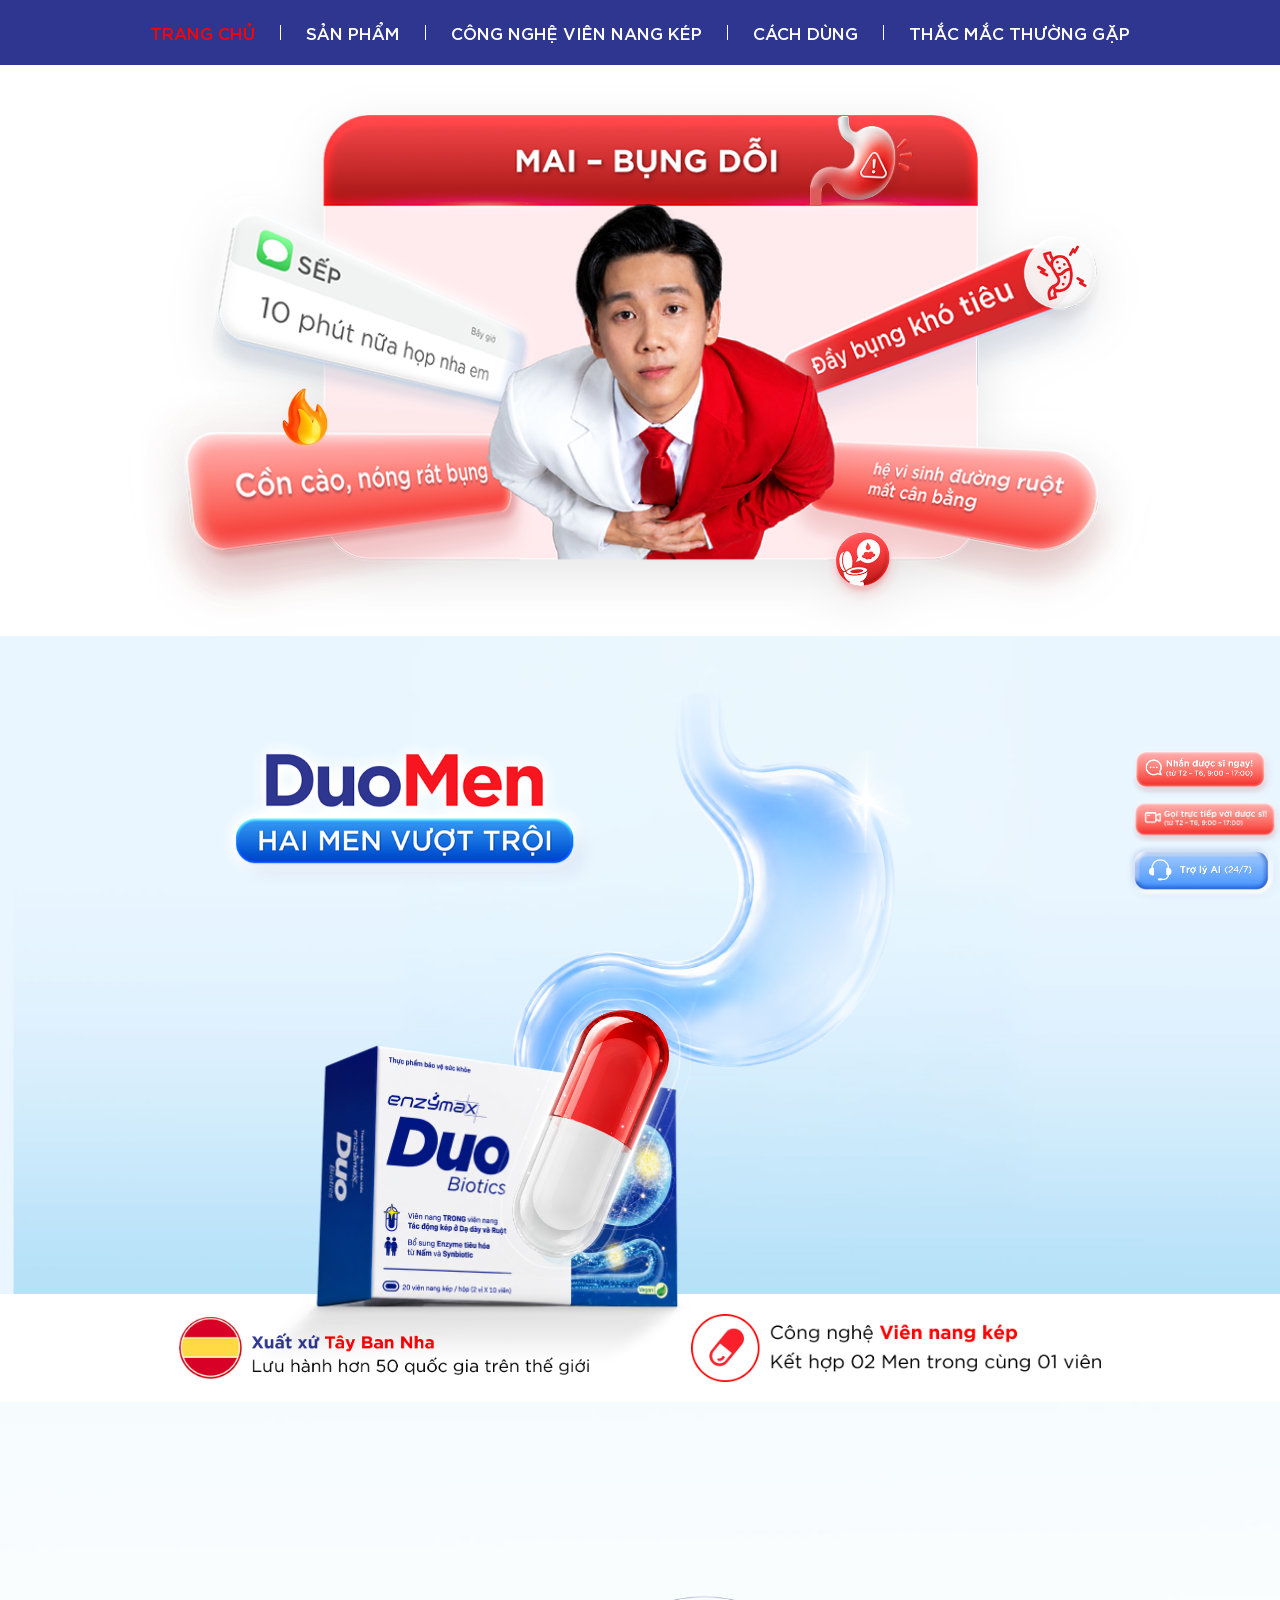
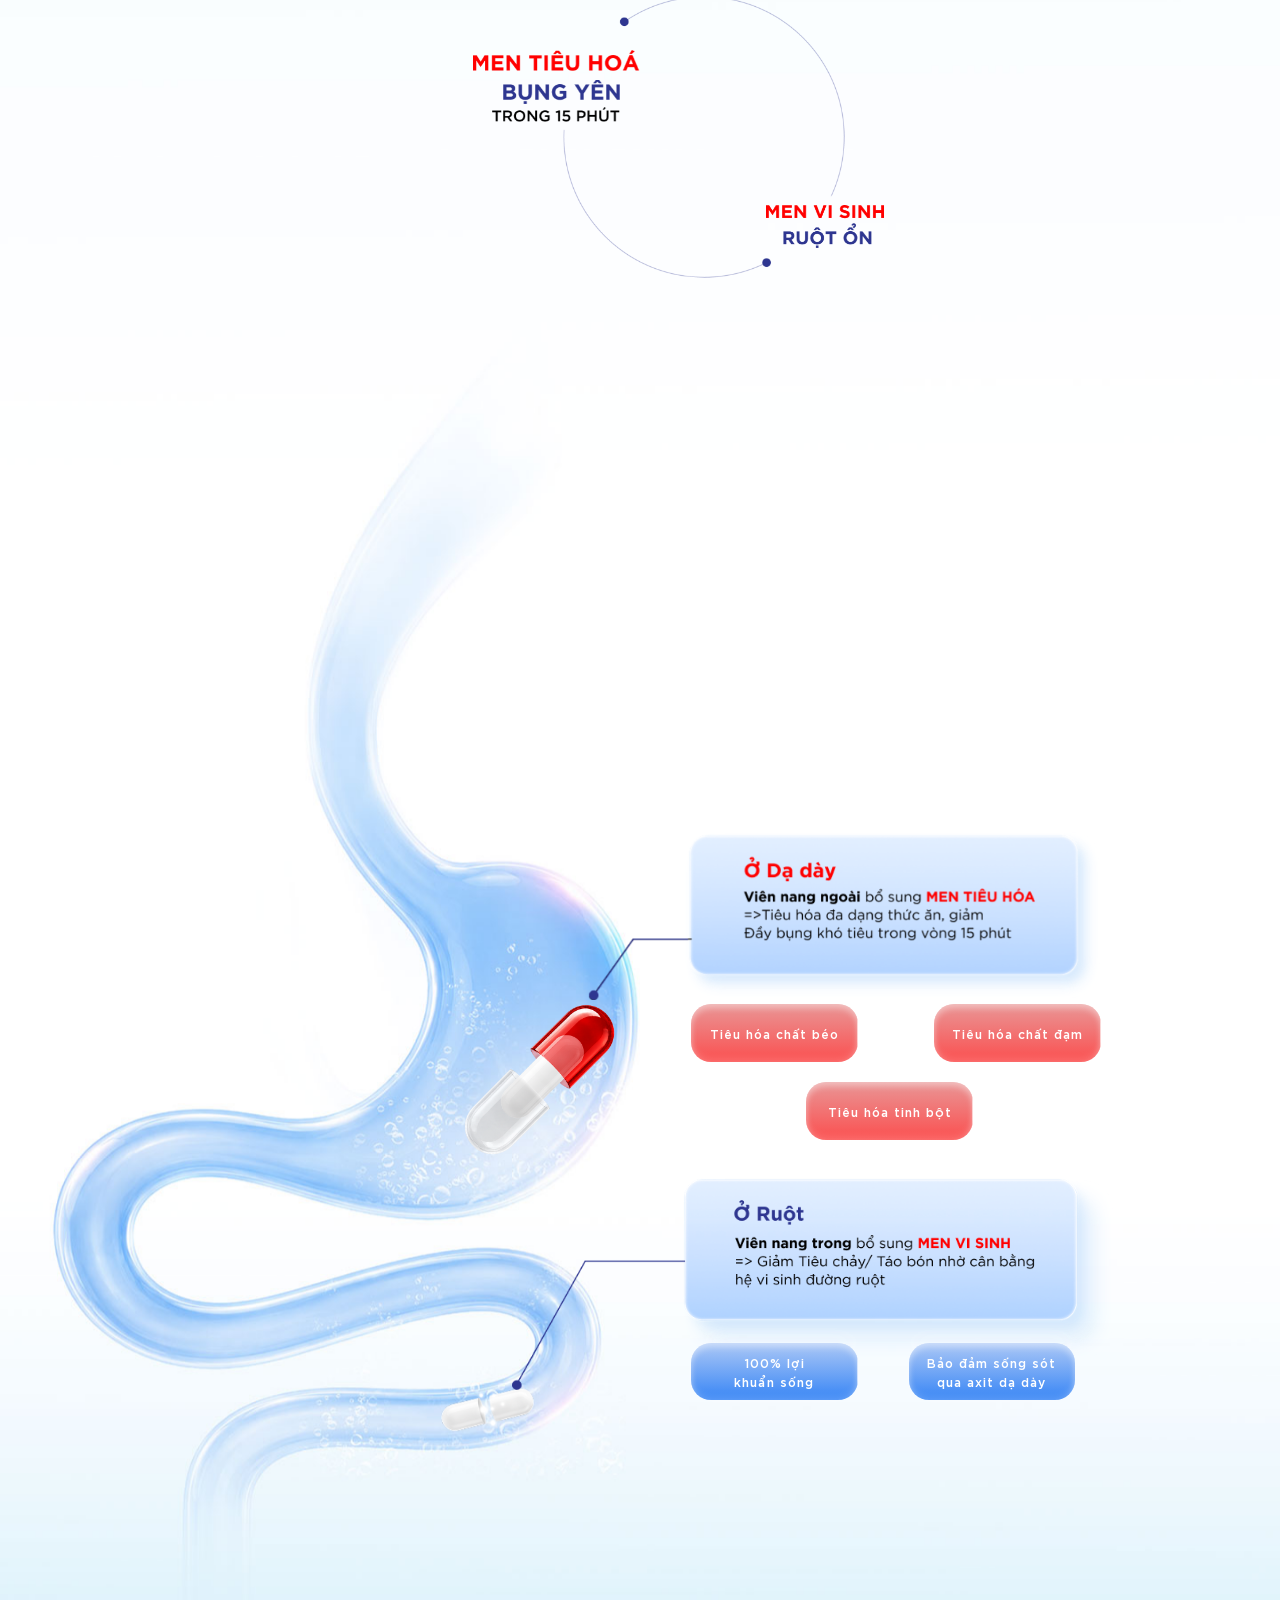
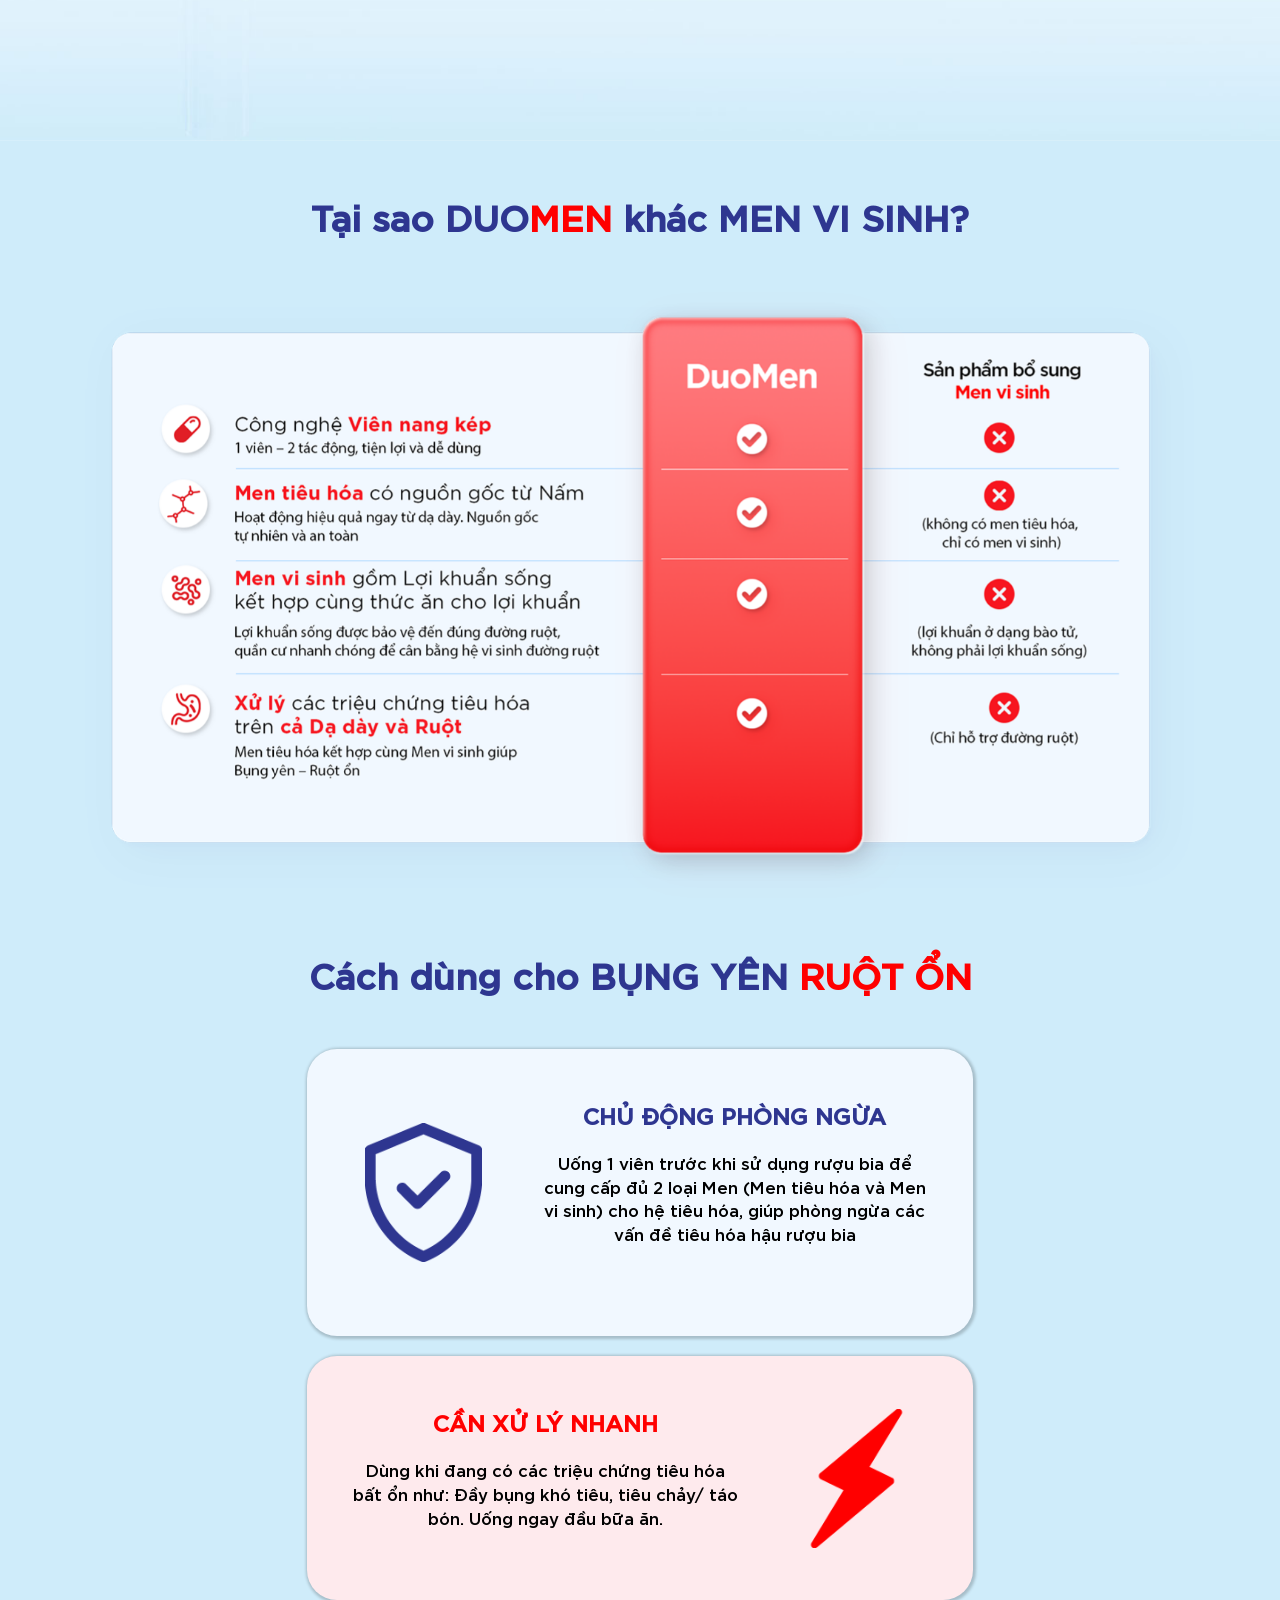
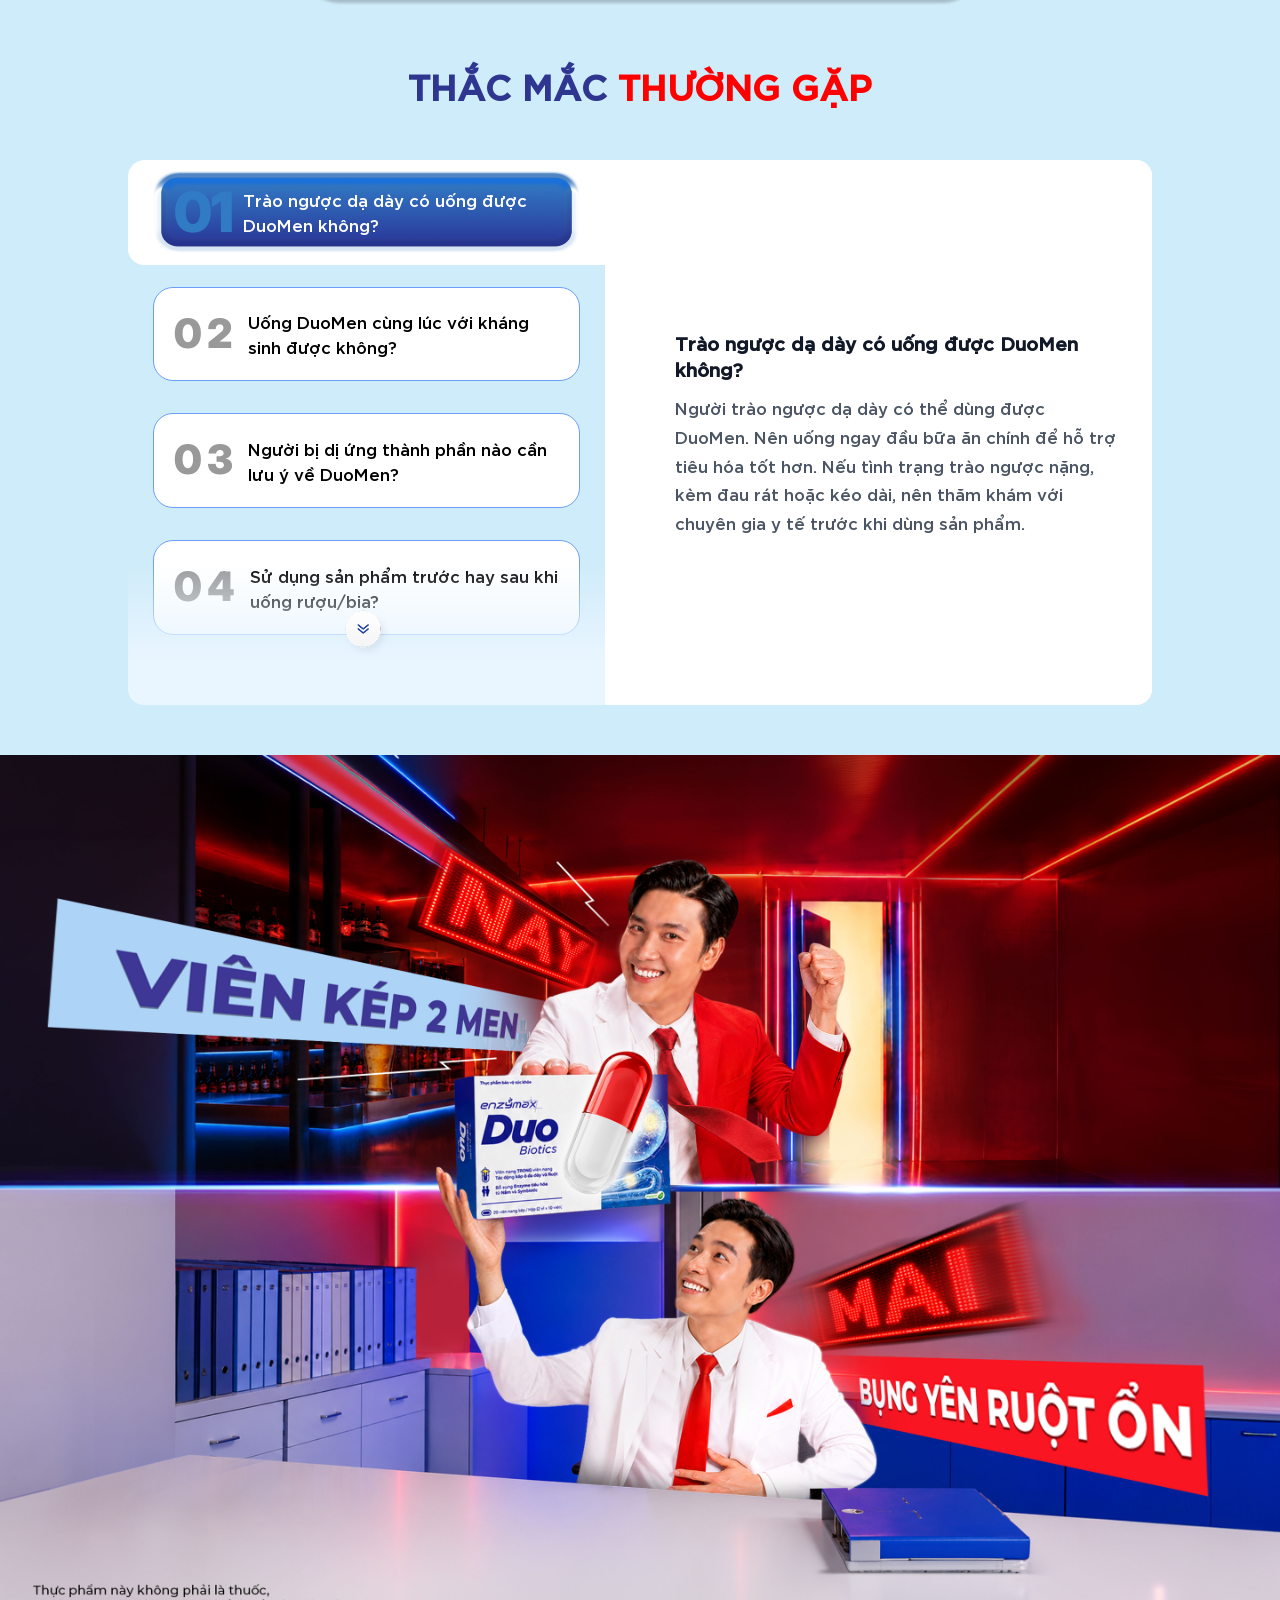
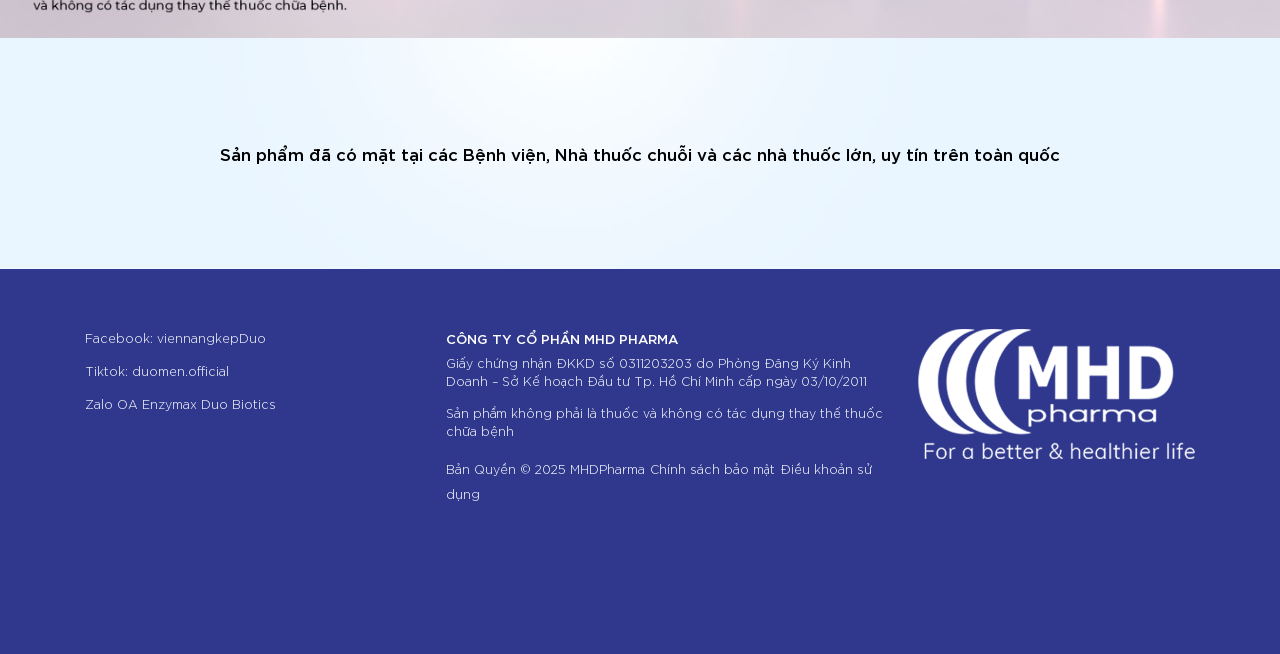
==== commit 8372cd7f: "update page" ====
--- a/home.html
+++ b/home.html
@@ -24,12 +24,12 @@
     <link rel="preconnect" href="https://fonts.googleapis.com">
     <link rel="preconnect" href="https://fonts.gstatic.com" crossorigin>
     <link href="https://fonts.googleapis.com/css2?family=Inter:ital,opsz,wght@0,14..32,100..900;1,14..32,100..900&display=swap" rel="stylesheet">
-    <link href="css/style.css?v=6" rel="stylesheet" media="screen" >
+    <link href="css/style.css?v=9" rel="stylesheet" media="screen" >
 </head>
 <body>
     <header class="page-header">
         <div class="main-menu">
-            <div class="logo-mb md-mobile"><img src="./images/logo-mb.png?v=6" alt=""></div>
+            <div class="logo-mb md-mobile"><img src="./images/logo-mb.png?v=9" alt=""></div>
             <div class="toggle-menu md-mobile">
                 <span></span>
                 <span></span>
@@ -48,24 +48,24 @@
         <div class="section-1">
             <div class="banner">
                 <div class="md-card card-back">
-                    <img src="./images/box-1.png?v=6" alt="" class="md-desktop">
-                    <img src="./images/box-1-mb.png?v=6" alt="" class="md-mobile">
+                    <img src="./images/box-1.png?v=9" alt="" class="md-desktop">
+                    <img src="./images/box-1-mb.png?v=9" alt="" class="md-mobile">
                     <div class="md-ico-1">
-                        <img src="./images/ico-1.png?v=6" alt="" class="ico-1">
-                        <img src="./images/ico-2.png?v=6" alt="" class="ico-2">
-                        <img src="./images/ico-3.png?v=6" alt="" class="ico-3">
-                        <img src="./images/ico-4.png?v=6" alt="" class="ico-4">
-                        <img src="./images/ico-5.png?v=6" alt="" class="ico-5">
+                        <img src="./images/ico-1.png?v=9" alt="" class="ico-1">
+                        <img src="./images/ico-2.png?v=9" alt="" class="ico-2">
+                        <img src="./images/ico-3.png?v=9" alt="" class="ico-3">
+                        <img src="./images/ico-4.png?v=9" alt="" class="ico-4">
+                        <img src="./images/ico-5.png?v=9" alt="" class="ico-5">
                     </div>
                 </div>
                 <div class="md-card card-front">
-                    <img src="./images/box-2.png?v=6" alt="" class="md-desktop">
-                    <img src="./images/box-2-mb.png?v=6" alt="" class="md-mobile"> 
+                    <img src="./images/box-2.png?v=9" alt="" class="md-desktop">
+                    <img src="./images/box-2-mb.png?v=9" alt="" class="md-mobile"> 
                     <div class="md-ico-1">
-                        <img src="./images/ico-6.png?v=6" alt="" class="ico-6">
-                        <img src="./images/ico-7.png?v=6" alt="" class="ico-7">
-                        <img src="./images/ico-8.png?v=6" alt="" class="ico-8">
-                        <img src="./images/ico-9.png?v=6" alt="" class="ico-9">
+                        <img src="./images/ico-6.png?v=9" alt="" class="ico-6">
+                        <img src="./images/ico-7.png?v=9" alt="" class="ico-7">
+                        <img src="./images/ico-8.png?v=9" alt="" class="ico-8">
+                        <img src="./images/ico-9.png?v=9" alt="" class="ico-9">
                     </div>
                 </div>
                 
@@ -74,36 +74,43 @@
         </div>
         
         <div class="section-5">
-            <img src="./images/bg-banner.jpg?v=6" alt="" class="md-desktop">
-            <img src="./images/bg-banner-mb.jpg?v=6" alt="" class="md-mobile">
-            <img src="./images/tia-sang.png?v=6" alt="" class="ani-tiasang">
-            <img src="./images/text-3.png?v=6" alt="" class="text-3">
+            <img src="./images/bg-banner-2.jpg?v=9" alt="" class="md-desktop">
+            <img src="./images/bg-banner-mb.jpg?v=9" alt="" class="md-mobile">
+            <img src="./images/img-banner.png?v=9" alt="" class="img-banner">
+            <img src="./images/tia-sang.png?v=9" alt="" class="ani-tiasang">
+            <img src="./images/text-3.png?v=9" alt="" class="text-3">
             <div class="bot-content">
                 <div class="md-hop-thuoc">
-                    <img src="./images/hop-thuoc.png?v=6" alt="" class="hop-thuoc">
-                    <img src="./images/vien-thuoc-4.png?v=6" alt="" class="vien-thuoc">
+                    <img src="./images/hop-thuoc.png?v=9" alt="" class="hop-thuoc">
+                    <img src="./images/vien-thuoc-4.png?v=9" alt="" class="vien-thuoc">
+                    <a class="ctn-popup" data-fancybox="" data-src="#popup-1" href="javascript:;">
+                        <img src="./images/btn-popup.png?v=9" alt="">
+                    </a>
+                    <div class="md-popup-1 md-popup" id="popup-1">
+                        <img src="./images/img-popup.jpg?v=9" alt="">
+                    </div>
                 </div>
                 
-                <img src="./images/logo-1.png?v=6" alt="" class="sc5-logo-1 wow fadeInRight" data-wow-delay="0.5s">
-                <img src="./images/logo-2.png?v=6" alt="" class="sc5-logo-2 wow fadeInLeft" data-wow-delay="1s">
+                <img src="./images/logo-1.png?v=9" alt="" class="sc5-logo-1 wow fadeInRight" data-wow-delay="0.5s">
+                <img src="./images/logo-2.png?v=9" alt="" class="sc5-logo-2 wow fadeInLeft" data-wow-delay="1s">
             </div>
         </div>
         <div class="section-2">
             
             <div class="md-content">
                 <div class="sc2-img-6">
-                    <img src="./images/vien-thuoc.png?v=6" alt="">
-                    <img src="./images/text-1.png?v=6" alt="" class="text6-img-1">
-                    <img src="./images/text-2.png?v=6" alt="" class="text6-img-2">
-                </div>
-                <img src="./images/vien-thuoc-2.png?v=6" alt="" class="sc2-img-1">
-                <img src="./images/vien-thuoc-3.png?v=6" alt="" class="sc2-img-5">
-                <img src="./images/bg-duongruot.jpg?v=6" alt="" class="sc2-img-2 md-desktop">
-                <img src="./images/bg-duongruot-mb.jpg?v=6" alt="" class="sc2-img-2 md-mobile">
-                <img src="./images/sc2-img-3.png?v=6" alt="" class="sc2-img-3 md-desktop">
-                <img src="./images/sc2-img-3-mb.png?v=6" alt="" class="sc2-img-3 md-mobile">
-                 <img src="./images/sc2-img-4.png?v=6" alt="" class="sc2-img-4 md-desktop">
-                <img src="./images/sc2-img-4-mb.png?v=6" alt="" class="sc2-img-4 md-mobile">
+                    <img src="./images/vien-thuoc.png?v=9" alt="">
+                    <img src="./images/text-1.png?v=9" alt="" class="text6-img-1">
+                    <img src="./images/text-2.png?v=9" alt="" class="text6-img-2">
+                </div>
+                <img src="./images/vien-thuoc-2.png?v=9" alt="" class="sc2-img-1">
+                <img src="./images/vien-thuoc-3.png?v=9" alt="" class="sc2-img-5">
+                <img src="./images/bg-duongruot.jpg?v=9" alt="" class="sc2-img-2 md-desktop">
+                <img src="./images/bg-duongruot-mb.jpg?v=9" alt="" class="sc2-img-2 md-mobile">
+                <img src="./images/sc2-img-3.png?v=9" alt="" class="sc2-img-3 md-desktop">
+                <img src="./images/sc2-img-3-mb.png?v=9" alt="" class="sc2-img-3 md-mobile">
+                 <img src="./images/sc2-img-4.png?v=9" alt="" class="sc2-img-4 md-desktop">
+                <img src="./images/sc2-img-4-mb.png?v=9" alt="" class="sc2-img-4 md-mobile">
                 <div class="md-col">
                     <div class="btn-sc2-1 show-btn share-btn" id="shareBtn">
                         <span class="text-share">Tiêu hóa chất béo</span>
@@ -170,8 +177,8 @@
                     </div>
                     <div class="md-content wow fadeInUp" data-wow-delay="0.7s">
                         <div class="sc3-img-1">
-                            <img src="./images/img-1.png?v=6" alt="" class="md-desktop ">
-                            <img src="./images/img-1-mb.png?v=6" alt="" class="md-mobile">
+                            <img src="./images/img-1.png?v=9" alt="" class="md-desktop ">
+                            <img src="./images/img-1-mb.png?v=9" alt="" class="md-mobile">
                             <div class="shine-sweep"></div>
                         </div>
                         
@@ -189,7 +196,7 @@
                     <div class="md-content">
                         <div class="md-col clearfix wow fadeInRight" data-wow-delay="0.5s">
                             <div class="left-col">
-                                <img src="./images/img-2.png?v=6" alt="">
+                                <img src="./images/img-2.png?v=9" alt="">
                             </div>
                             <div class="right-col">
                                 <div class="how-to-use">
@@ -202,7 +209,7 @@
                         </div>
                         <div class="md-col md-col-2 clearfix wow fadeInLeft" data-wow-delay="0.5s">
                             <div class="left-col">
-                                <img src="./images/img-3.png?v=6" alt="">
+                                <img src="./images/img-3.png?v=9" alt="">
                             </div>
                             <div class="right-col">
                                 <div class="how-to-use">
@@ -274,7 +281,7 @@
 
 
 
-                        <button class="show-more-btn" id="showMoreBtn"><img src="./images/ico-showmore.png?v=6" alt=""></button>
+                        <button class="show-more-btn" id="showMoreBtn"><img src="./images/ico-showmore.png?v=9" alt=""></button>
 
                     </div>
 
@@ -307,27 +314,27 @@
     </div>
     <div class="md-ai-bot">
         <div class="ctn-button ctn-button-1 ai-btn" data-target="frame-tu-van">
-            <img src="./images/ctn-button-1.png?v=6" alt="" class="md-desktop">
-             <img src="./images/ctn-button-1-mb.png?v=6" alt="" class="md-mobile">
+            <img src="./images/ctn-button-1.png?v=9" alt="" class="md-desktop">
+             <img src="./images/ctn-button-1-mb.png?v=9" alt="" class="md-mobile">
         </div>
         
          <div class="ctn-button ctn-button-3 ai-btn" data-target="frame-duoc-pham">
-            <img src="./images/ctn-button-3.png?v=6" alt="" class="md-desktop">
-            <img src="./images/ctn-button-2-mb.png?v=6" alt="" class="md-mobile">
+            <img src="./images/ctn-button-3.png?v=9" alt="" class="md-desktop">
+            <img src="./images/ctn-button-2-mb.png?v=9" alt="" class="md-mobile">
         </div>
         <div class="ctn-button ctn-button-2 ai-btn"  data-target="frame-tro-ly">
-            <img src="./images/ctn-button-2.png?v=6" alt="" class="md-desktop">
-            <img src="./images/ctn-button-3-mb.png?v=6" alt="" class="md-mobile">
+            <img src="./images/ctn-button-2.png?v=9" alt="" class="md-desktop">
+            <img src="./images/ctn-button-3-mb.png?v=9" alt="" class="md-mobile">
         </div>
     </div>
     <footer class="footer clearfix">
     	<div class="top-footer">
             <div class="content-banner wow fadeInUp" data-wow-delay="0.5s">
-                <img src="./images/banner.jpg?v=6" alt="" class="md-desktop">
-                <img src="./images/banner-mb.jpg?v=6" alt="" class="md-mobile">
+                <img src="./images/banner.jpg?v=9" alt="" class="md-desktop">
+                <img src="./images/banner-mb.jpg?v=9" alt="" class="md-mobile">
             </div>
             <div class="bg-footer wow fadeInUp" data-wow-delay="0.2s">
-                <img src="./images/bg-footer.jpg?v=6" alt="">
+                <img src="./images/bg-footer.jpg?v=9" alt="">
                 <p>Sản phẩm đã có mặt tại các Bệnh viện, Nhà thuốc chuỗi và các nhà thuốc lớn, uy tín trên toàn quốc</p>
             </div>
         </div>
@@ -355,7 +362,7 @@
                     </div>
 
                     <div class="footer-column logo-area wow fadeInLeft" data-wow-delay="0.9s">
-                        <a href="#"><img src="./images/logo-footer.png?v=6" alt=""></a>
+                        <a href="#"><img src="./images/logo-footer.png?v=9" alt=""></a>
                     </div>
 
                 </div>
@@ -370,5 +377,5 @@
 <script src="vendor/fancybox/jquery.fancybox.min.js" type="text/javascript" ></script>
 <script src="vendor/semantic/semantic.js" type="text/javascript" ></script>
 <script src="vendor/semantic/semantic.min.js" type="text/javascript" ></script>
-<script src="scripts/main.js?v=6"></script>
+<script src="scripts/main.js?v=9"></script>
 </html>
--- a/css/style.css
+++ b/css/style.css
@@ -421,10 +421,16 @@
 .section-5{
   position: relative;
 }
+.section-5 .img-banner{
+      position: absolute;
+    left: 40%;
+    top: 7%;
+    width: 30%;
+}
 .section-5 .ani-tiasang{
   position: absolute;
        position: absolute;
-       left: 68.5%;
+       left: 63.5%;
     top: 15%;
     width: 8%;
  
@@ -456,7 +462,7 @@
   position: absolute;
   left: 17%;
     top: 13%;
-    width: 35%;
+    width: 30%;
     transform: scale(0.0);
     
 }
@@ -493,9 +499,9 @@
 }
 .section-5 .bot-content .md-hop-thuoc{
       position: absolute;
-    left: 11%;
-    bottom: 3%;
-    width: 50%;
+        left: 20%;
+    bottom: 5%;
+    width: 35%;
 }
 .section-5 .bot-content .md-hop-thuoc .vien-thuoc{
   position: absolute;
@@ -504,6 +510,20 @@
     width: 50%;
     animation: pop-out-vienthuoc 1s infinite;
 }
+.section-5 .bot-content .md-hop-thuoc .ctn-popup{
+  position: absolute;
+      left: 95%;
+    bottom: 7%;
+    width: 40%;
+    animation: ctn-button-5 1s infinite;
+}
+.fancybox-content{
+  padding: 0;
+  width: 30%;
+}
+.section-5 .bot-content .md-hop-thuoc .md-popup{
+  display: none;
+}
 @keyframes pop-out-vienthuoc{
   0%,100%{
     transform: scale(1.0);
@@ -528,8 +548,16 @@
     width: 90%;
     height: 60%;
   }
+  .section-5 .bot-content .md-hop-thuoc .ctn-popup{
+    left: 31%;
+    top: 88%;
+    width: 50%;
+  }
+  .fancybox-content{
+    width: 90%;
+  }
   .section-5 .bot-content{
-    padding: 20px 5%;
+    padding: 50px 5%;
     gap: 10px;
   }
   .section-5 .bot-content .sc5-logo-1{
@@ -636,7 +664,7 @@
     /* 2. Chạy dọc xuống giữa ống thực quản */
     50% {
         top: 50%;
-        left: 27%;
+        left: 23%;
         width: 5%;
         transform: rotate(-28deg);
     }
@@ -1024,7 +1052,7 @@
   .section-5 .bot-content .md-hop-thuoc{
         position: absolute;
     left: 7%;
-    bottom: 4%;
+    bottom: 11%;
     width: 80%;
   }
   .share-btn{
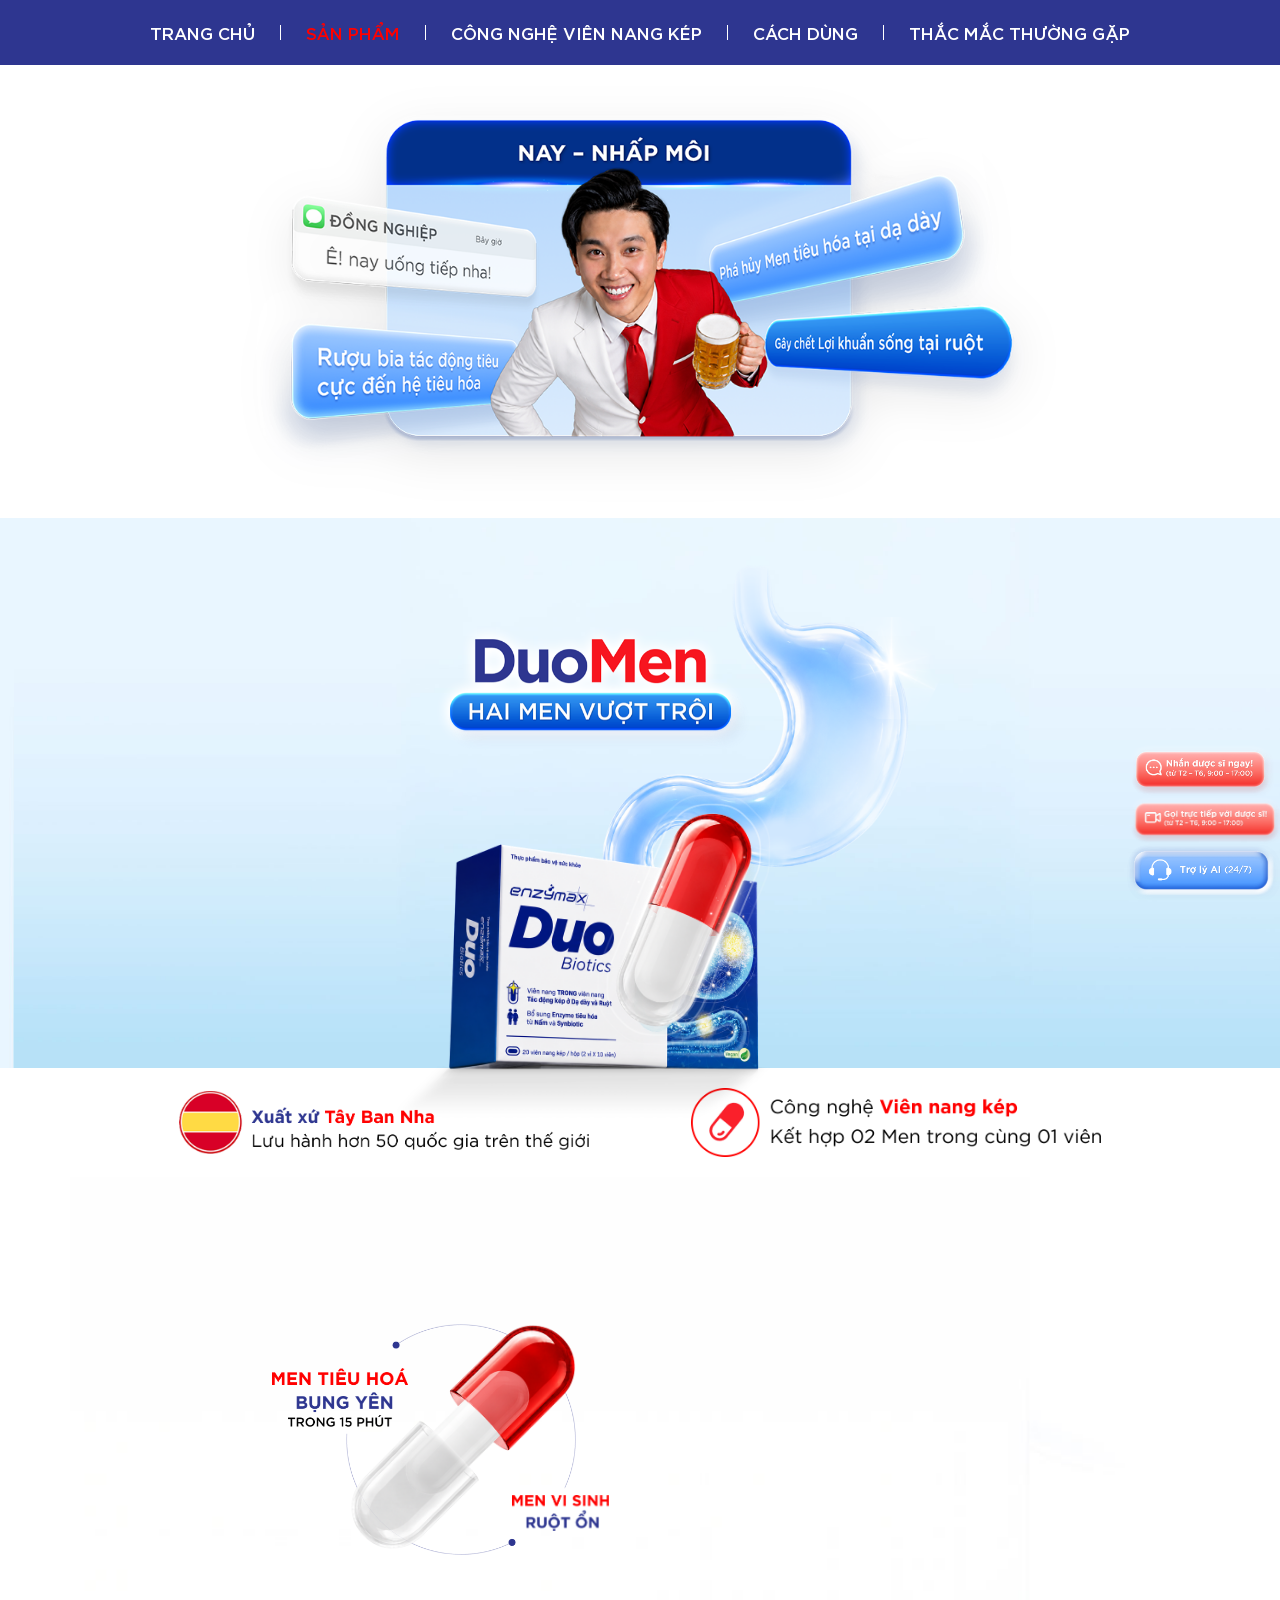
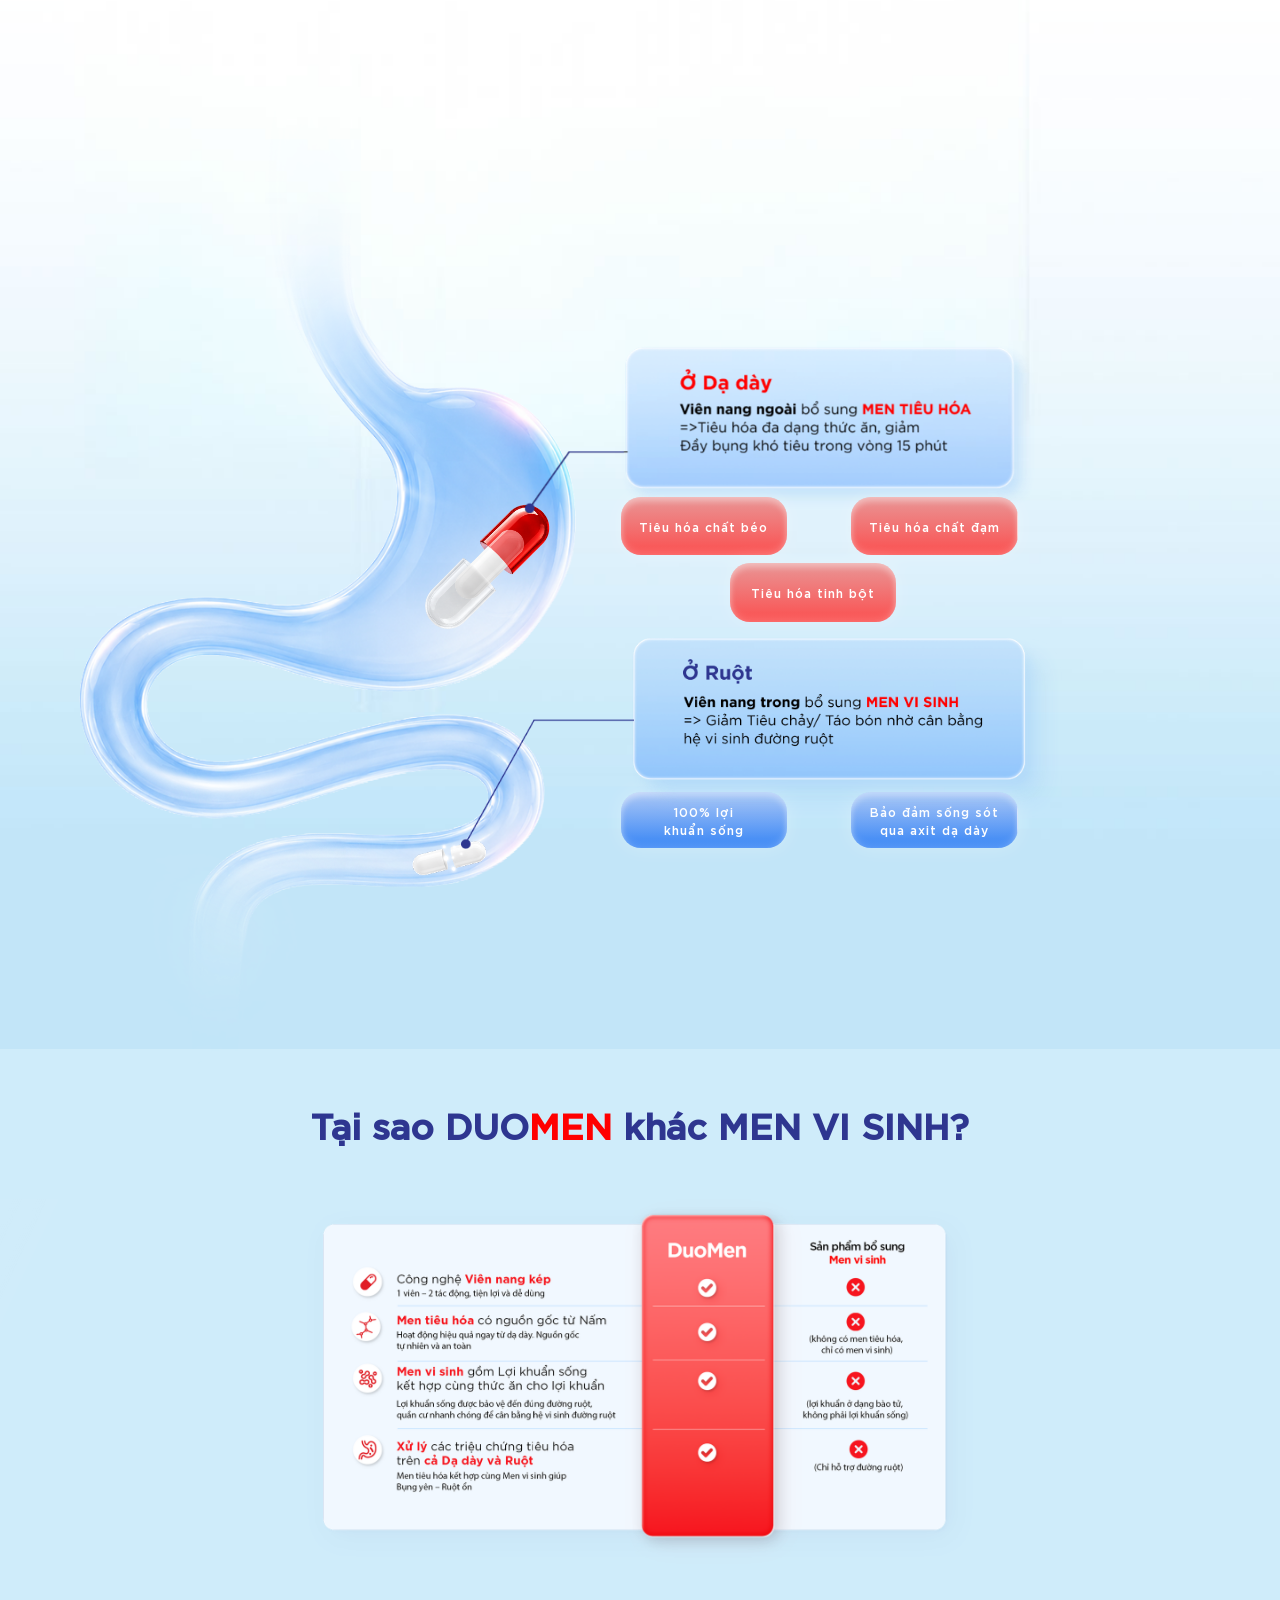
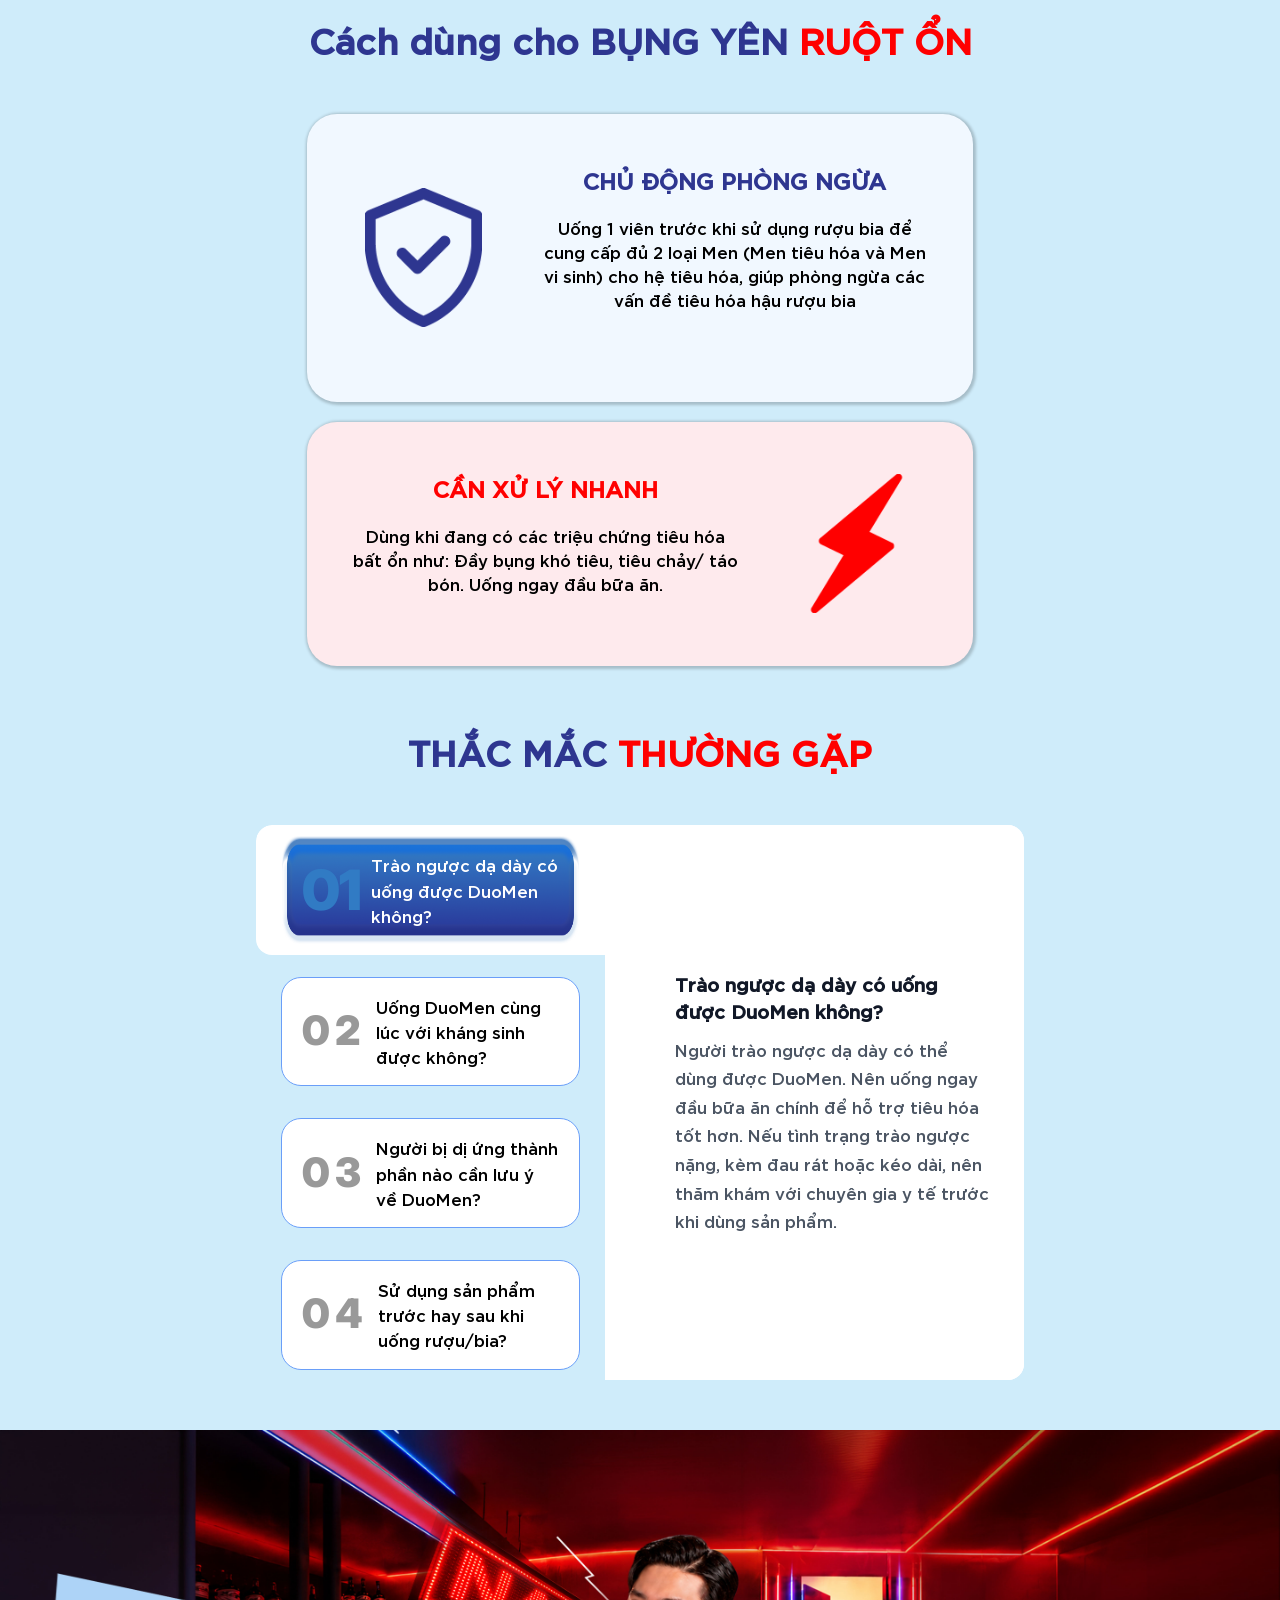
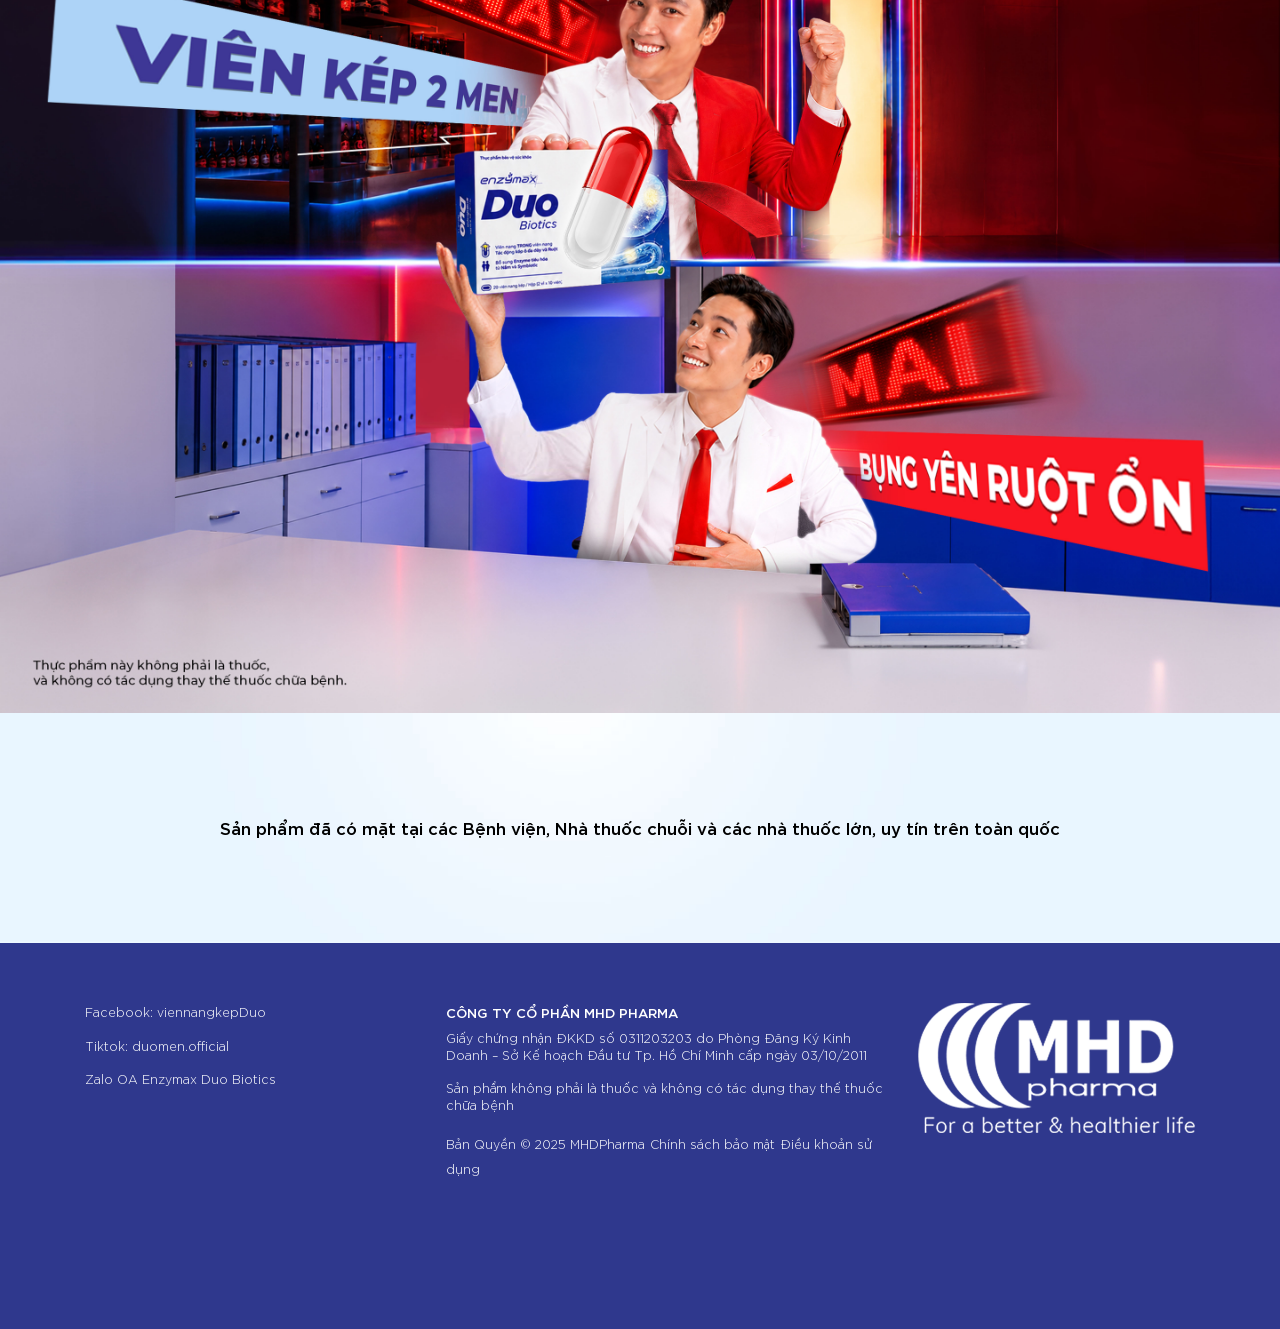
==== commit deb3204e: "update page" ====
--- a/home.html
+++ b/home.html
@@ -24,12 +24,12 @@
     <link rel="preconnect" href="https://fonts.googleapis.com">
     <link rel="preconnect" href="https://fonts.gstatic.com" crossorigin>
     <link href="https://fonts.googleapis.com/css2?family=Inter:ital,opsz,wght@0,14..32,100..900;1,14..32,100..900&display=swap" rel="stylesheet">
-    <link href="css/style.css?v=9" rel="stylesheet" media="screen" >
+    <link href="css/style.css?v=10" rel="stylesheet" media="screen" >
 </head>
 <body>
     <header class="page-header">
         <div class="main-menu">
-            <div class="logo-mb md-mobile"><img src="./images/logo-mb.png?v=9" alt=""></div>
+            <div class="logo-mb md-mobile"><img src="./images/logo-mb.png?v=10" alt=""></div>
             <div class="toggle-menu md-mobile">
                 <span></span>
                 <span></span>
@@ -48,24 +48,24 @@
         <div class="section-1">
             <div class="banner">
                 <div class="md-card card-back">
-                    <img src="./images/box-1.png?v=9" alt="" class="md-desktop">
-                    <img src="./images/box-1-mb.png?v=9" alt="" class="md-mobile">
+                    <img src="./images/box-1.png?v=10" alt="" class="md-desktop">
+                    <img src="./images/box-1-mb.png?v=10" alt="" class="md-mobile">
                     <div class="md-ico-1">
-                        <img src="./images/ico-1.png?v=9" alt="" class="ico-1">
-                        <img src="./images/ico-2.png?v=9" alt="" class="ico-2">
-                        <img src="./images/ico-3.png?v=9" alt="" class="ico-3">
-                        <img src="./images/ico-4.png?v=9" alt="" class="ico-4">
-                        <img src="./images/ico-5.png?v=9" alt="" class="ico-5">
+                        <img src="./images/ico-1.png?v=10" alt="" class="ico-1">
+                        <img src="./images/ico-2.png?v=10" alt="" class="ico-2">
+                        <img src="./images/ico-3.png?v=10" alt="" class="ico-3">
+                        <img src="./images/ico-4.png?v=10" alt="" class="ico-4">
+                        <img src="./images/ico-5.png?v=10" alt="" class="ico-5">
                     </div>
                 </div>
                 <div class="md-card card-front">
-                    <img src="./images/box-2.png?v=9" alt="" class="md-desktop">
-                    <img src="./images/box-2-mb.png?v=9" alt="" class="md-mobile"> 
+                    <img src="./images/box-2.png?v=10" alt="" class="md-desktop">
+                    <img src="./images/box-2-mb.png?v=10" alt="" class="md-mobile"> 
                     <div class="md-ico-1">
-                        <img src="./images/ico-6.png?v=9" alt="" class="ico-6">
-                        <img src="./images/ico-7.png?v=9" alt="" class="ico-7">
-                        <img src="./images/ico-8.png?v=9" alt="" class="ico-8">
-                        <img src="./images/ico-9.png?v=9" alt="" class="ico-9">
+                        <img src="./images/ico-6.png?v=10" alt="" class="ico-6">
+                        <img src="./images/ico-7.png?v=10" alt="" class="ico-7">
+                        <img src="./images/ico-8.png?v=10" alt="" class="ico-8">
+                        <img src="./images/ico-9.png?v=10" alt="" class="ico-9">
                     </div>
                 </div>
                 
@@ -74,43 +74,45 @@
         </div>
         
         <div class="section-5">
-            <img src="./images/bg-banner-2.jpg?v=9" alt="" class="md-desktop">
-            <img src="./images/bg-banner-mb.jpg?v=9" alt="" class="md-mobile">
-            <img src="./images/img-banner.png?v=9" alt="" class="img-banner">
-            <img src="./images/tia-sang.png?v=9" alt="" class="ani-tiasang">
-            <img src="./images/text-3.png?v=9" alt="" class="text-3">
+            <img src="./images/bg-banner-2.jpg?v=10" alt="" class="md-desktop">
+            <img src="./images/bg-banner-mb.jpg?v=10" alt="" class="md-mobile">
+            <img src="./images/img-banner.png?v=10" alt="" class="img-banner md-desktop">
+            <img src="./images/tia-sang.png?v=10" alt="" class="ani-tiasang">
+            <img src="./images/text-3.png?v=10" alt="" class="text-3">
             <div class="bot-content">
                 <div class="md-hop-thuoc">
-                    <img src="./images/hop-thuoc.png?v=9" alt="" class="hop-thuoc">
-                    <img src="./images/vien-thuoc-4.png?v=9" alt="" class="vien-thuoc">
+                    <img src="./images/hop-thuoc.png?v=10" alt="" class="hop-thuoc">
+                    <img src="./images/vien-thuoc-4.png?v=10" alt="" class="vien-thuoc">
                     <a class="ctn-popup" data-fancybox="" data-src="#popup-1" href="javascript:;">
-                        <img src="./images/btn-popup.png?v=9" alt="">
+                        <img src="./images/btn-popup.png?v=10" alt="">
                     </a>
                     <div class="md-popup-1 md-popup" id="popup-1">
-                        <img src="./images/img-popup.jpg?v=9" alt="">
+                        <img src="./images/img-popup.jpg?v=10" alt="">
                     </div>
                 </div>
                 
-                <img src="./images/logo-1.png?v=9" alt="" class="sc5-logo-1 wow fadeInRight" data-wow-delay="0.5s">
-                <img src="./images/logo-2.png?v=9" alt="" class="sc5-logo-2 wow fadeInLeft" data-wow-delay="1s">
+                <img src="./images/logo-1.png?v=10" alt="" class="sc5-logo-1 wow fadeInRight" data-wow-delay="0.5s">
+                <img src="./images/logo-2.png?v=10" alt="" class="sc5-logo-2 wow fadeInLeft" data-wow-delay="1s">
             </div>
         </div>
         <div class="section-2">
             
             <div class="md-content">
                 <div class="sc2-img-6">
-                    <img src="./images/vien-thuoc.png?v=9" alt="">
-                    <img src="./images/text-1.png?v=9" alt="" class="text6-img-1">
-                    <img src="./images/text-2.png?v=9" alt="" class="text6-img-2">
-                </div>
-                <img src="./images/vien-thuoc-2.png?v=9" alt="" class="sc2-img-1">
-                <img src="./images/vien-thuoc-3.png?v=9" alt="" class="sc2-img-5">
-                <img src="./images/bg-duongruot.jpg?v=9" alt="" class="sc2-img-2 md-desktop">
-                <img src="./images/bg-duongruot-mb.jpg?v=9" alt="" class="sc2-img-2 md-mobile">
-                <img src="./images/sc2-img-3.png?v=9" alt="" class="sc2-img-3 md-desktop">
-                <img src="./images/sc2-img-3-mb.png?v=9" alt="" class="sc2-img-3 md-mobile">
-                 <img src="./images/sc2-img-4.png?v=9" alt="" class="sc2-img-4 md-desktop">
-                <img src="./images/sc2-img-4-mb.png?v=9" alt="" class="sc2-img-4 md-mobile">
+                    <img src="./images/vien-thuoc.png?v=10" alt="">
+                    <img src="./images/text-1.png?v=10" alt="" class="text6-img-1">
+                    <img src="./images/text-2.png?v=10" alt="" class="text6-img-2">
+                </div>
+                <img src="./images/vien-thuoc-2.png?v=10" alt="" class="sc2-img-1">
+                <img src="./images/vien-thuoc-3.png?v=10" alt="" class="sc2-img-5">
+                <img src="./images/bg-duongruot-2.jpg?v=10" alt="" class="sc2-img-2 md-desktop">
+                <img src="./images/bg-duongruot-mb.jpg?v=10" alt="" class="sc2-img-2 md-mobile">
+                <img src="./images/img-duongruot.png?v=10" alt="" class="img-duongruot md-desktop">
+                <img src="./images/vien-thuoc-4.png?v=10" alt="" class="vien-thuoc-4">
+                <img src="./images/sc2-img-3.png?v=10" alt="" class="sc2-img-3 md-desktop">
+                <img src="./images/sc2-img-3-mb.png?v=10" alt="" class="sc2-img-3 md-mobile">
+                 <img src="./images/sc2-img-4.png?v=10" alt="" class="sc2-img-4 md-desktop">
+                <img src="./images/sc2-img-4-mb.png?v=10" alt="" class="sc2-img-4 md-mobile">
                 <div class="md-col">
                     <div class="btn-sc2-1 show-btn share-btn" id="shareBtn">
                         <span class="text-share">Tiêu hóa chất béo</span>
@@ -177,8 +179,8 @@
                     </div>
                     <div class="md-content wow fadeInUp" data-wow-delay="0.7s">
                         <div class="sc3-img-1">
-                            <img src="./images/img-1.png?v=9" alt="" class="md-desktop ">
-                            <img src="./images/img-1-mb.png?v=9" alt="" class="md-mobile">
+                            <img src="./images/img-1.png?v=10" alt="" class="md-desktop ">
+                            <img src="./images/img-1-mb.png?v=10" alt="" class="md-mobile">
                             <div class="shine-sweep"></div>
                         </div>
                         
@@ -196,7 +198,7 @@
                     <div class="md-content">
                         <div class="md-col clearfix wow fadeInRight" data-wow-delay="0.5s">
                             <div class="left-col">
-                                <img src="./images/img-2.png?v=9" alt="">
+                                <img src="./images/img-2.png?v=10" alt="">
                             </div>
                             <div class="right-col">
                                 <div class="how-to-use">
@@ -209,7 +211,7 @@
                         </div>
                         <div class="md-col md-col-2 clearfix wow fadeInLeft" data-wow-delay="0.5s">
                             <div class="left-col">
-                                <img src="./images/img-3.png?v=9" alt="">
+                                <img src="./images/img-3.png?v=10" alt="">
                             </div>
                             <div class="right-col">
                                 <div class="how-to-use">
@@ -262,26 +264,11 @@
 Tuy nhiên, nếu bạn đã dùng rượu bia và đang có vấn đề tiêu hóa, nên bổ sung ngay 2 viên/ ngày, trong vòng 5 ngày đầu và 1 viên/ ngày trong vòng 10 ngày tiếp theo để hệ tiêu hóa phục hồi và ổn định.</p>
                             </div>
                         </div>
-                        <div class="faq-item is-hidden">
-                            <div class="faq-button"><span>05</span> Sử dụng sản phẩm trước hay sau khi uống rượu/bia?</div>
-                            <div class="answer-box">
-                                <h3 class="answer-title">Sử dụng sản phẩm trước hay sau khi uống rượu/bia?</h3>
-                                <p>Nên sử dụng trước khi dùng rượu bia để phòng ngừa các vấn đề tiêu hóa.  -Tuy nhiên, nếu bạn đã dùng rượu bia và đang có vấn đề tiêu hóa, nên bổ sung ngay 2 viên/ ngày, trong vòng 5 ngày đầu và 1 viên/ ngày trong vòng 10 ngày tiếp theo để hệ tiêu hóa phục hồi và ổn định.</p>
-                            </div>
-                        </div>
-                        <div class="faq-item is-hidden">
-                            <div class="faq-button"><span>06</span> Sử dụng sản phẩm trước hay sau khi uống rượu/bia?</div>
-                            <div class="answer-box">
-                                <h3 class="answer-title">Sử dụng sản phẩm trước hay sau khi uống rượu/bia?</h3>
-                                <p>Nên sử dụng trước khi dùng rượu bia để phòng ngừa các vấn đề tiêu hóa.  -Tuy nhiên, nếu bạn đã dùng rượu bia và đang có vấn đề tiêu hóa, nên bổ sung ngay 2 viên/ ngày, trong vòng 5 ngày đầu và 1 viên/ ngày trong vòng 10 ngày tiếp theo để hệ tiêu hóa phục hồi và ổn định.</p>
-                            </div>
-                        </div>
-
-
-
-                        <button class="show-more-btn" id="showMoreBtn"><img src="./images/ico-showmore.png?v=9" alt=""></button>
+
+
+
+
+                        <button class="show-more-btn" id="showMoreBtn"><img src="./images/ico-showmore.png?v=10" alt=""></button>
 
                     </div>
 
@@ -296,45 +283,45 @@
           
           <div id="frame-duoc-pham" class="ai-chat-container">
              <div class="close-all-ai"></div>
-            <iframe src="https://web.e-pharmacy.vn/teleconsult" loading="lazy"></iframe>
+            <iframe src="https://web.e-pharmacy.vn/start-call?ref=duomen" loading="lazy"></iframe>
           </div>
-
+          <div id="frame-tro-ly" class="ai-chat-container">
+             <div class="close-all-ai"></div>
+            <iframe src="https://web.e-pharmacy.vn/ai-chat?ref=duomen" loading="lazy"></iframe>
+          </div>
           <div id="frame-tu-van" class="ai-chat-container">
              <div class="close-all-ai"></div>
             <iframe src="https://web.e-pharmacy.vn/teleconsult?ref=duomen" loading="lazy"></iframe>
           </div>
 
-          <div id="frame-tro-ly" class="ai-chat-container">
-             <div class="close-all-ai"></div>
-            <iframe src="https://web.e-pharmacy.vn/ai-chat?ref=duomen" loading="lazy"></iframe>
-          </div>
+          
 
         </div>
 
     </div>
     <div class="md-ai-bot">
         <div class="ctn-button ctn-button-1 ai-btn" data-target="frame-tu-van">
-            <img src="./images/ctn-button-1.png?v=9" alt="" class="md-desktop">
-             <img src="./images/ctn-button-1-mb.png?v=9" alt="" class="md-mobile">
+            <img src="./images/ctn-button-1.png?v=10" alt="" class="md-desktop">
+             <img src="./images/ctn-button-1-mb.png?v=10" alt="" class="md-mobile">
         </div>
         
          <div class="ctn-button ctn-button-3 ai-btn" data-target="frame-duoc-pham">
-            <img src="./images/ctn-button-3.png?v=9" alt="" class="md-desktop">
-            <img src="./images/ctn-button-2-mb.png?v=9" alt="" class="md-mobile">
+            <img src="./images/ctn-button-3.png?v=10" alt="" class="md-desktop">
+            <img src="./images/ctn-button-2-mb.png?v=10" alt="" class="md-mobile">
         </div>
         <div class="ctn-button ctn-button-2 ai-btn"  data-target="frame-tro-ly">
-            <img src="./images/ctn-button-2.png?v=9" alt="" class="md-desktop">
-            <img src="./images/ctn-button-3-mb.png?v=9" alt="" class="md-mobile">
+            <img src="./images/ctn-button-2.png?v=10" alt="" class="md-desktop">
+            <img src="./images/ctn-button-3-mb.png?v=10" alt="" class="md-mobile">
         </div>
     </div>
     <footer class="footer clearfix">
     	<div class="top-footer">
             <div class="content-banner wow fadeInUp" data-wow-delay="0.5s">
-                <img src="./images/banner.jpg?v=9" alt="" class="md-desktop">
-                <img src="./images/banner-mb.jpg?v=9" alt="" class="md-mobile">
+                <img src="./images/banner.jpg?v=10" alt="" class="md-desktop">
+                <img src="./images/banner-mb.jpg?v=10" alt="" class="md-mobile">
             </div>
             <div class="bg-footer wow fadeInUp" data-wow-delay="0.2s">
-                <img src="./images/bg-footer.jpg?v=9" alt="">
+                <img src="./images/bg-footer.jpg?v=10" alt="">
                 <p>Sản phẩm đã có mặt tại các Bệnh viện, Nhà thuốc chuỗi và các nhà thuốc lớn, uy tín trên toàn quốc</p>
             </div>
         </div>
@@ -362,7 +349,7 @@
                     </div>
 
                     <div class="footer-column logo-area wow fadeInLeft" data-wow-delay="0.9s">
-                        <a href="#"><img src="./images/logo-footer.png?v=9" alt=""></a>
+                        <a href="#"><img src="./images/logo-footer.png?v=10" alt=""></a>
                     </div>
 
                 </div>
@@ -377,5 +364,5 @@
 <script src="vendor/fancybox/jquery.fancybox.min.js" type="text/javascript" ></script>
 <script src="vendor/semantic/semantic.js" type="text/javascript" ></script>
 <script src="vendor/semantic/semantic.min.js" type="text/javascript" ></script>
-<script src="scripts/main.js?v=9"></script>
+<script src="scripts/main.js?v=10"></script>
 </html>
--- a/css/style.css
+++ b/css/style.css
@@ -118,7 +118,7 @@
     
     margin: 0 auto; /* Hoặc flex/grid tùy layout lớn của bạn, giúp ôm sát kích thước ảnh */
     position: relative;
-    width: 80%;
+    width: 60%;
     /* Thiết lập môi trường 3D */
     perspective: 1600px; 
     transform-style: preserve-3d;
@@ -127,8 +127,7 @@
    
 }
 .section-1.active .banner{
-  animation: autoFlipCard 2s ease-in-out;
-  animation-fill-mode: forwards;
+  animation: autoFlipCard 10s ease-in-out infinite;
 }
 
 /* Giữ hiệu ứng rê chuột vào thì tạm dừng nếu muốn */
@@ -173,20 +172,34 @@
 
 /* --- 4. KEYFRAMES XOAY ĐỀU --- */
 @keyframes autoFlipCard {
-    0%, 50% {
-        /* Giữ nguyên mặt sau (back) trong 30% thời gian đầu để user kịp nhìn */
-        transform: rotateY(0deg);
-    }
-    100% {
-        /* Lật đúng 180 độ sang mặt trước (front) và dừng lại nhờ thuộc tính 'forwards' ở trên */
-        transform: rotateY(180deg);
-    }
+   0% {
+    transform: rotateY(0deg);
+  }
+  10% {
+    /* Lật sang mặt sau (180 độ) trong 0.5s đầu */
+    transform: rotateY(0deg);
+  }
+  20% {
+    /* Giữ nguyên mặt sau trong 1s tiếp theo */
+    transform: rotateY(180deg);
+  }
+  90% {
+    /* Lật ngược lại mặt trước (360 độ hoặc về 0deg) trong 0.5s */
+    transform: rotateY(180deg);
+  }
+
+  /* --- GIAI ĐOẠN 2: NGHỈ (Chiếm 8 giây còn lại để đủ 10s) --- */
+  100% {
+    /* Giữ nguyên mặt trước cho đến hết giây thứ 10 rồi lặp lại */
+    transform: rotateY(360deg);
+  }
 }
 .banner .md-ico-1 .ico-1{
   position: absolute;
     left: 23%;
     top: 20%;
     width: 10.7%;
+    transform: scale(0.0);
     
 }
 .banner .md-ico-1 .ico-2{
@@ -194,6 +207,7 @@
     left: 58.5%;
     top: 0%;
     width: 12.5%;
+    transform: scale(0.0);
 
 }
 .banner .md-ico-1 .ico-3{
@@ -201,6 +215,7 @@
     left: 72%;
     top: 14%;
     width: 9%;
+    transform: scale(0.0);
 
 }
 .banner .md-ico-1 .ico-4{
@@ -208,6 +223,7 @@
     left: 79%;
     top: 42%;
     width: 15%;
+    transform: scale(0.0);
 
 }
 .banner .md-ico-1 .ico-5{
@@ -215,126 +231,127 @@
     left: 14%;
     top: 52%;
     width: 5.5%;
+    transform: scale(0.0);
 }
 .banner .md-ico-1 .ico-6{
       position: absolute;
         left: 66.5%;
     top: 0%;
     width: 11%;
-    
+    transform: scale(0.0);
 }
 .banner .md-ico-1 .ico-7{
       position: absolute;
     left: 87%;
     top: 25%;
     width: 8.5%;
-
+  transform: scale(0.0);
 }
 .banner .md-ico-1 .ico-8{
       position: absolute;
     left: 68%;
     top: 87%;
     width: 8%;
-
+  transform: scale(0.0);
 }
 .banner .md-ico-1 .ico-9{
       position: absolute;
       left: 15%;
     top: 58%;
     width: 4.5%;
-
+  transform: scale(0.0);
 }
 .section-1.active .banner .md-ico-1 .ico-1{
-  animation: ico-1 1s ease-in-out;
+  animation: ico-1 10s infinite;
 }
 .section-1.active .banner .md-ico-1 .ico-2{
-  animation: ico-2 1s ease-in-out;
+  animation: ico-2 10s infinite;
 }
 .section-1.active .banner .md-ico-1 .ico-3{
-  animation: ico-3 1s ease-in-out;
+  animation: ico-3 10s infinite;
 }
 .section-1.active .banner .md-ico-1 .ico-4{
-  animation: ico-4 1s ease-in-out;
+  animation: ico-4 10s infinite;
 }
 .section-1.active .banner .md-ico-1 .ico-5{
-  animation: ico-5 1s ease-in-out;
+  animation: ico-5 10s infinite;
 }
 .section-1.active .banner .md-ico-1 .ico-6{
-  animation: ico-6 3s ease-in-out;
+  animation: ico-6 10s infinite;
 }
 .section-1.active .banner .md-ico-1 .ico-7{
-  animation: ico-7 3s ease-in-out;
+  animation: ico-7 10s infinite;
 }
 .section-1.active .banner .md-ico-1 .ico-8{
-  animation: ico-8 3s ease-in-out;
+  animation: ico-8 10s infinite;
 }
 .section-1.active .banner .md-ico-1 .ico-9{
-  animation: ico-9 3s ease-in-out;
+  animation: ico-9 10s infinite;
 }
 @keyframes ico-1{
   0%{
     transform: scale(0.0);
   }
-  70%{
+  10%{
     transform: scale(1.0);
   }
   100%{
-    transform: scale(1.0);
+    transform: scale(0.0);
   }
 }
 @keyframes ico-2{
   0%{
     transform: scale(0.0);
   }
-  70%{
+  10%{
     transform: scale(1.0);
   }
   100%{
-    transform: scale(1.0);
+    transform: scale(0.0);
   }
 }
 @keyframes ico-3{
   0%{
     transform: scale(0.0);
   }
-  70%{
+  10%{
     transform: scale(1.0);
   }
   100%{
-    transform: scale(1.0);
+    transform: scale(0.0);
   }
 }
 @keyframes ico-4{
   0%{
     transform: scale(0.0);
   }
-  70%{
+  10%{
     transform: scale(1.0);
   }
   100%{
-    transform: scale(1.0);
+    transform: scale(0.0);
   }
 }
 @keyframes ico-5{
   0%{
     transform: scale(0.0);
   }
-  70%{
+  10%{
     transform: scale(1.0);
   }
   100%{
-    transform: scale(1.0);
+    transform: scale(0.0);
   }
 }
 @keyframes ico-6{
-  0%, 50%{
-    transform: scale(0.0);
-  }
-  60%{
-    transform: scale(0.0);
-
-  }
-  80%{
+  0%, 10%{
+    transform: scale(0.0);
+  }
+  20%{
+    transform: scale(0.0);
+
+  }
+  30%{
     transform: scale(1.0);
   }
   100%{
@@ -342,14 +359,14 @@
   }
 }
 @keyframes ico-7{
-  0%, 50%{
-    transform: scale(0.0);
-  }
-  60%{
-    transform: scale(0.0);
-
-  }
-  80%{
+  0%, 10%{
+    transform: scale(0.0);
+  }
+  20%{
+    transform: scale(0.0);
+
+  }
+  30%{
     transform: scale(1.0);
   }
   100%{
@@ -357,14 +374,14 @@
   }
 }
 @keyframes ico-8{
-  0%, 50%{
-    transform: scale(0.0);
-  }
-  60%{
-    transform: scale(0.0);
-
-  }
-  80%{
+  0%, 10%{
+    transform: scale(0.0);
+  }
+  20%{
+    transform: scale(0.0);
+
+  }
+  30%{
     transform: scale(1.0);
   }
   100%{
@@ -372,14 +389,14 @@
   }
 }
 @keyframes ico-9{
-  0%, 50%{
-    transform: scale(0.0);
-  }
-  60%{
-    transform: scale(0.0);
-
-  }
-  80%{
+  0%, 10%{
+    transform: scale(0.0);
+  }
+  20%{
+    transform: scale(0.0);
+
+  }
+  30%{
     transform: scale(1.0);
   }
   100%{
@@ -423,14 +440,14 @@
 }
 .section-5 .img-banner{
       position: absolute;
-    left: 40%;
+    left: 47%;
     top: 7%;
-    width: 30%;
+    width: 24%;
 }
 .section-5 .ani-tiasang{
   position: absolute;
        position: absolute;
-       left: 63.5%;
+       left: 65.5%;
     top: 15%;
     width: 8%;
  
@@ -460,9 +477,9 @@
 
 .section-5 .text-3{
   position: absolute;
-  left: 17%;
-    top: 13%;
-    width: 30%;
+  left: 34%;
+    top: 16%;
+    width: 25%;
     transform: scale(0.0);
     
 }
@@ -499,9 +516,9 @@
 }
 .section-5 .bot-content .md-hop-thuoc{
       position: absolute;
-        left: 20%;
-    bottom: 5%;
-    width: 35%;
+        left: 31%;
+    bottom: 9%;
+    width: 30%;
 }
 .section-5 .bot-content .md-hop-thuoc .vien-thuoc{
   position: absolute;
@@ -541,13 +558,7 @@
   width: 50%;
 }
 @media screen and (max-width: 767px){
-  .md-ai-bot{
-    width: 10%;
-  }
-  .ai-chat-container{
-    width: 90%;
-    height: 60%;
-  }
+  
   .section-5 .bot-content .md-hop-thuoc .ctn-popup{
     left: 31%;
     top: 88%;
@@ -570,6 +581,12 @@
 .section-2{
   position: relative;
 }
+.section-2 .img-duongruot{
+  position: absolute;
+  left: 5%;
+  top: 23%;
+  width: 40%;
+}
 .section-2 .img-title{
   position: absolute;
   left: 15%;
@@ -578,9 +595,9 @@
 }
 .section-2 .sc2-img-6{
   position: absolute;
-  left: 44%;
+  left: 27%;
     top: 10%;
-    width: 22%;
+    width: 18%;
     transform: scale(0.0);
 }
 .section-2 .sc2-img-6 .text6-img-1{
@@ -637,9 +654,9 @@
 }*/
 .section-2 .sc2-img-1{
   position: absolute;
-  left: 44%;
+  left: 27%;
     top: 10%;
-    width: 22%;
+    width: 18%;
     position: absolute;
     opacity: 0;
     /* --- ĐÂY LÀ ĐOẠN QUAN TRỌNG NHẤT --- */
@@ -647,24 +664,36 @@
   /*  animation: moveAlongPath 4s ease-in-out forwards;*/
 
 }
+.section-2 .vien-thuoc-4{
+  position: absolute;
+  left: 27%;
+  top: 10%;
+  width: 15%;
+   
+   opacity: 0;
+}
+.section-2.active .vien-thuoc-4{
+  animation: moveAlongPath 4s ease-in-out forwards;
+   animation-delay: 4.5s;
+}
 @keyframes moveAlongPath {
     /* 1. Vị trí xuất phát ở đầu thực quản (Top: 15%, Left: 35%) */
     0% {
-       left: 44%;
-    top: 10%;
-    width: 22%;
+       left: 23%;
+    top: 15%;
+    width: 15%;
     opacity: 1;
     }
     15%{
-      top: 20%;
-        left: 40%;
-        width: 15%;
+      top: 30%;
+        left: 20%;
+        width: 10%;
         transform: rotate(-28deg);
     }
     /* 2. Chạy dọc xuống giữa ống thực quản */
     50% {
         top: 50%;
-        left: 23%;
+        left: 25%;
         width: 5%;
         transform: rotate(-28deg);
     }
@@ -674,17 +703,24 @@
     /* 4. Xuống đáy dạ dày và bắt đầu xoay đầu chuẩn bị rẽ trái */
     80% {
         top: 61%;
-        left: 35%;
+        left: 32%;
         width: 10%;
-        transform: rotate(-70deg);
-    }
-    
+        transform: rotate(-50deg);
+    }
+    90%{
+      left: 33%;
+            top: 63%;
+            width: 8%;
+            opacity: 1;
+      content: url("../images/vien-thuoc-4.png");
+    }
     /* 5. Chạy hẳn sang khúc ruột non bên trái và ẩn đi */
     100% {
-        left: 36%;
-            top: 62%;
-            width: 12%;
+        left: 33%;
+            top: 63%;
+            width: 10%;
             opacity: 1;
+            content: url("../images/vien-thuoc-2.png");
     }
 }
 .section-2 .sc2-img-3{
@@ -901,7 +937,7 @@
 /* Chỉ chạy khi .section-2 có class .active */
 .section-2.active .sc2-img-1 {
 
-    animation: moveAlongPath 4s ease-in-out 5s forwards, AlongPath-pop-in 2s ease-in-out forwards 0.5s;
+    animation:  AlongPath-pop-in 2s ease-in-out forwards 0.5s;
 }
 @keyframes AlongPath-pop-in{
   0%{
@@ -934,14 +970,14 @@
 }
 
 .section-2.active .sc2-img-3 { width: 40%;
-    left: 46%;
-    top: 53%; animation: sc2-reveal 0.5s ease-in-out forwards; animation-delay: 9s; }
-.section-2.active .sc2-img-5 {     width: 10%;
-    left: 33%;
-    top: 80.5%; animation: sc2-reveal 0.5s ease-in-out forwards; animation-delay: 10.5s; }
+    left: 41%;
+    top: 52%; animation: sc2-reveal 0.5s ease-in-out forwards; animation-delay: 9s; }
+.section-2.active .sc2-img-5 {     width: 8%;
+    left: 31%;
+    top: 84.5%;z-index: 2; animation: sc2-reveal 0.5s ease-in-out forwards; animation-delay: 10.5s; }
 .section-2.active .sc2-img-4 {width: 47%;
-    left: 40%;
-    top: 71%; animation: sc2-reveal 0.5s ease-in-out forwards; animation-delay: 11s; }
+    left: 36%;
+    top: 72%;z-index: 2; animation: sc2-reveal 0.5s ease-in-out forwards; animation-delay: 11s; }
 
 @keyframes sc2-reveal {
     0% { clip-path: polygon(0 100%, 0 100%, 0 100%, 0 100%); }
@@ -955,33 +991,33 @@
     transform: scale(0.0);
 }
 
-.section-2.active .btn-sc2-1 { left: 54%; top: 62%; animation: sc2-scale-1 0.7s ease-in-out 9.5s forwards, sc2-tranform 1s infinite 12.5s; }
-.section-2.active .btn-sc2-2 { left: 73%; top: 62%; animation: sc2-scale-2 0.7s ease-in-out 9.7s forwards, sc2-tranform 1s infinite 12.5s; }
-.section-2.active .btn-sc2-3 { left: 63%; top: 66%; animation: sc2-scale-3 0.7s ease-in-out 9.9s forwards, sc2-tranform 1s infinite 12.5s; }
-.section-2.active .btn-sc2-4 {     left: 54%;
+.section-2.active .btn-sc2-1 { left: 48.5%; top: 62.5%; animation: sc2-scale-1 0.7s ease-in-out 9.5s forwards, sc2-tranform 1s infinite 12.5s; }
+.section-2.active .btn-sc2-2 { left: 66.5%; top: 62.5%; animation: sc2-scale-2 0.7s ease-in-out 9.7s forwards, sc2-tranform 1s infinite 12.5s; }
+.section-2.active .btn-sc2-3 { left: 57%; top: 68%; animation: sc2-scale-3 0.7s ease-in-out 9.9s forwards, sc2-tranform 1s infinite 12.5s; }
+.section-2.active .btn-sc2-4 {     left: 48.5%;
     top: 79.5%; animation: sc2-scale-4 0.7s ease-in-out 11.5s forwards, sc2-tranform 1s infinite 12.5s;  }
-.section-2.active .btn-sc2-5 { left: 71%;
+.section-2.active .btn-sc2-5 { left: 66.5%;
     top: 79.5%;  animation: sc2-scale-5 0.7s ease-in-out 11.7s forwards, sc2-tranform 1s infinite 12.5s;  }
 
 @keyframes sc2-scale-1 {
     0% { transform: scale(0.0); top: 56%; }
-    100% { transform: scale(1.0); top: 62%; }
+    100% { transform: scale(1.0); top: 62.5%; }
 }
 @keyframes sc2-scale-2 {
     0% { transform: scale(0.0); top: 56%; }
-    100% { transform: scale(1.0); top: 62%; }
+    100% { transform: scale(1.0); top: 62.5%; }
 }
 @keyframes sc2-scale-3 {
     0% { transform: scale(0.0); top: 56%; }
-    100% { transform: scale(1.0); top: 66%; }
+    100% { transform: scale(1.0); top: 67%; }
 }
 @keyframes sc2-scale-4 {
     0% { transform: scale(0.0); top: 73.5%; }
-    100% { transform: scale(1.0); top: 79.5%; }
+    100% { transform: scale(1.0); top: 82.5%; }
 }
 @keyframes sc2-scale-5 {
     0% { transform: scale(0.0); top: 73.5%; }
-    100% { transform: scale(1.0); top: 79.5%; }
+    100% { transform: scale(1.0); top: 82.5%; }
 }
 @keyframes sc2-tranform{
   0%,100%{
@@ -1046,6 +1082,7 @@
 }
 
 @media screen and (max-width: 767px){
+
   .share-btn{
     padding: 15px 10px;
   }
@@ -1059,10 +1096,10 @@
     font-size: calc(5px + 0.8vw);
   }
   .share-btn .social-icons{
-    font-size: calc(6px + 0.8vw) !important;
+    font-size: calc(5px + 0.8vw) !important;
   }
   .share-btn-2 .social-icons{
-    font-size: calc(6px + 0.6vw) !important;
+    font-size: calc(5px + 0.6vw) !important;
   }
   .share-btn-2{
     padding: 15px 5px;
@@ -1090,15 +1127,15 @@
     }
     15%{
       top: 35%;
-        left: 37%;
-        width: 25%;
+        left: 35%;
+        width: 15%;
         transform: rotate(-28deg);
     }
     /* 2. Chạy dọc xuống giữa ống thực quản */
     50% {
         top: 45%;
         left: 35%;
-        width: 12%;
+        width: 15%;
         transform: rotate(-28deg);
     }
     
@@ -1108,10 +1145,16 @@
     80% {
         top: 50%;
         left: 50%;
-        width: 20%;
-        transform: rotate(-70deg);
-    }
-    
+        width: 15%;
+        transform: rotate(-50deg);
+    }
+    90%{
+        left: 55%;
+    top: 56%;
+    width: 23%;
+    opacity: 1;
+      content: url("../images/vien-thuoc-4.png");
+    }
     /* 5. Chạy hẳn sang khúc ruột non bên trái và ẩn đi */
     100% {
             left: 55%;
@@ -1119,6 +1162,7 @@
     width: 23%;
     opacity: 1;
     transform: rotate(0deg);
+    content: url("../images/vien-thuoc-2.png");
     }
 
   }
@@ -1249,6 +1293,8 @@
 }
 .section-3 .top-sc-3 .md-content .sc3-img-1{
   position: relative;
+  width: 60%;
+  margin: 0 auto;
 }
 .section-3.active .top-sc-3 .md-content .shine-sweep {
    content: "";
@@ -1396,7 +1442,7 @@
 }
 .faq-wrapper {
     display: flex;
-    width: 80%;
+    width: 60%;
     margin: 0 auto;
     border-radius: 16px;
     overflow: hidden;
@@ -1814,6 +1860,13 @@
   z-index: 9999;
 }
 @media screen and (max-width: 767px){
+  .md-ai-bot{
+    width: 15%;
+  }
+  .ai-chat-container{
+    width: 90%;
+    height: 60%;
+  }
   .main-menu{
     position: relative;
     background: #FFF;
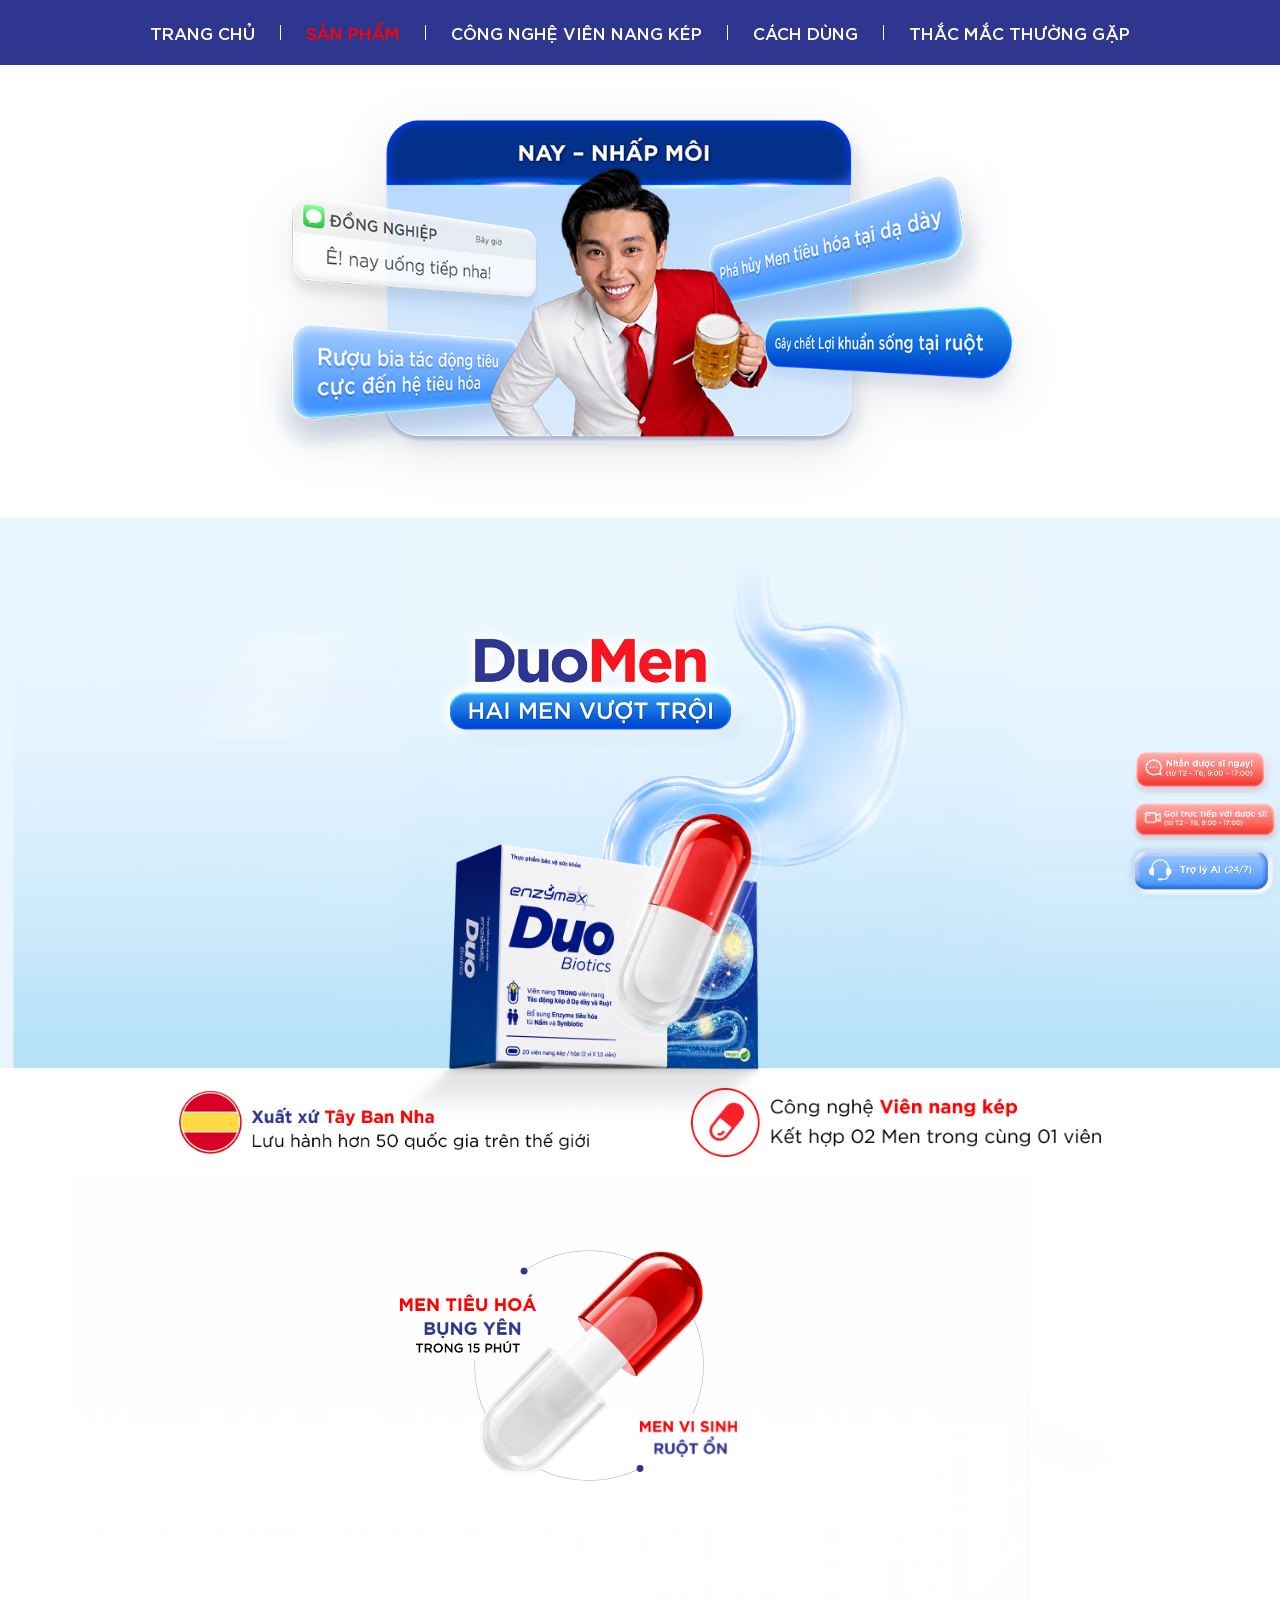
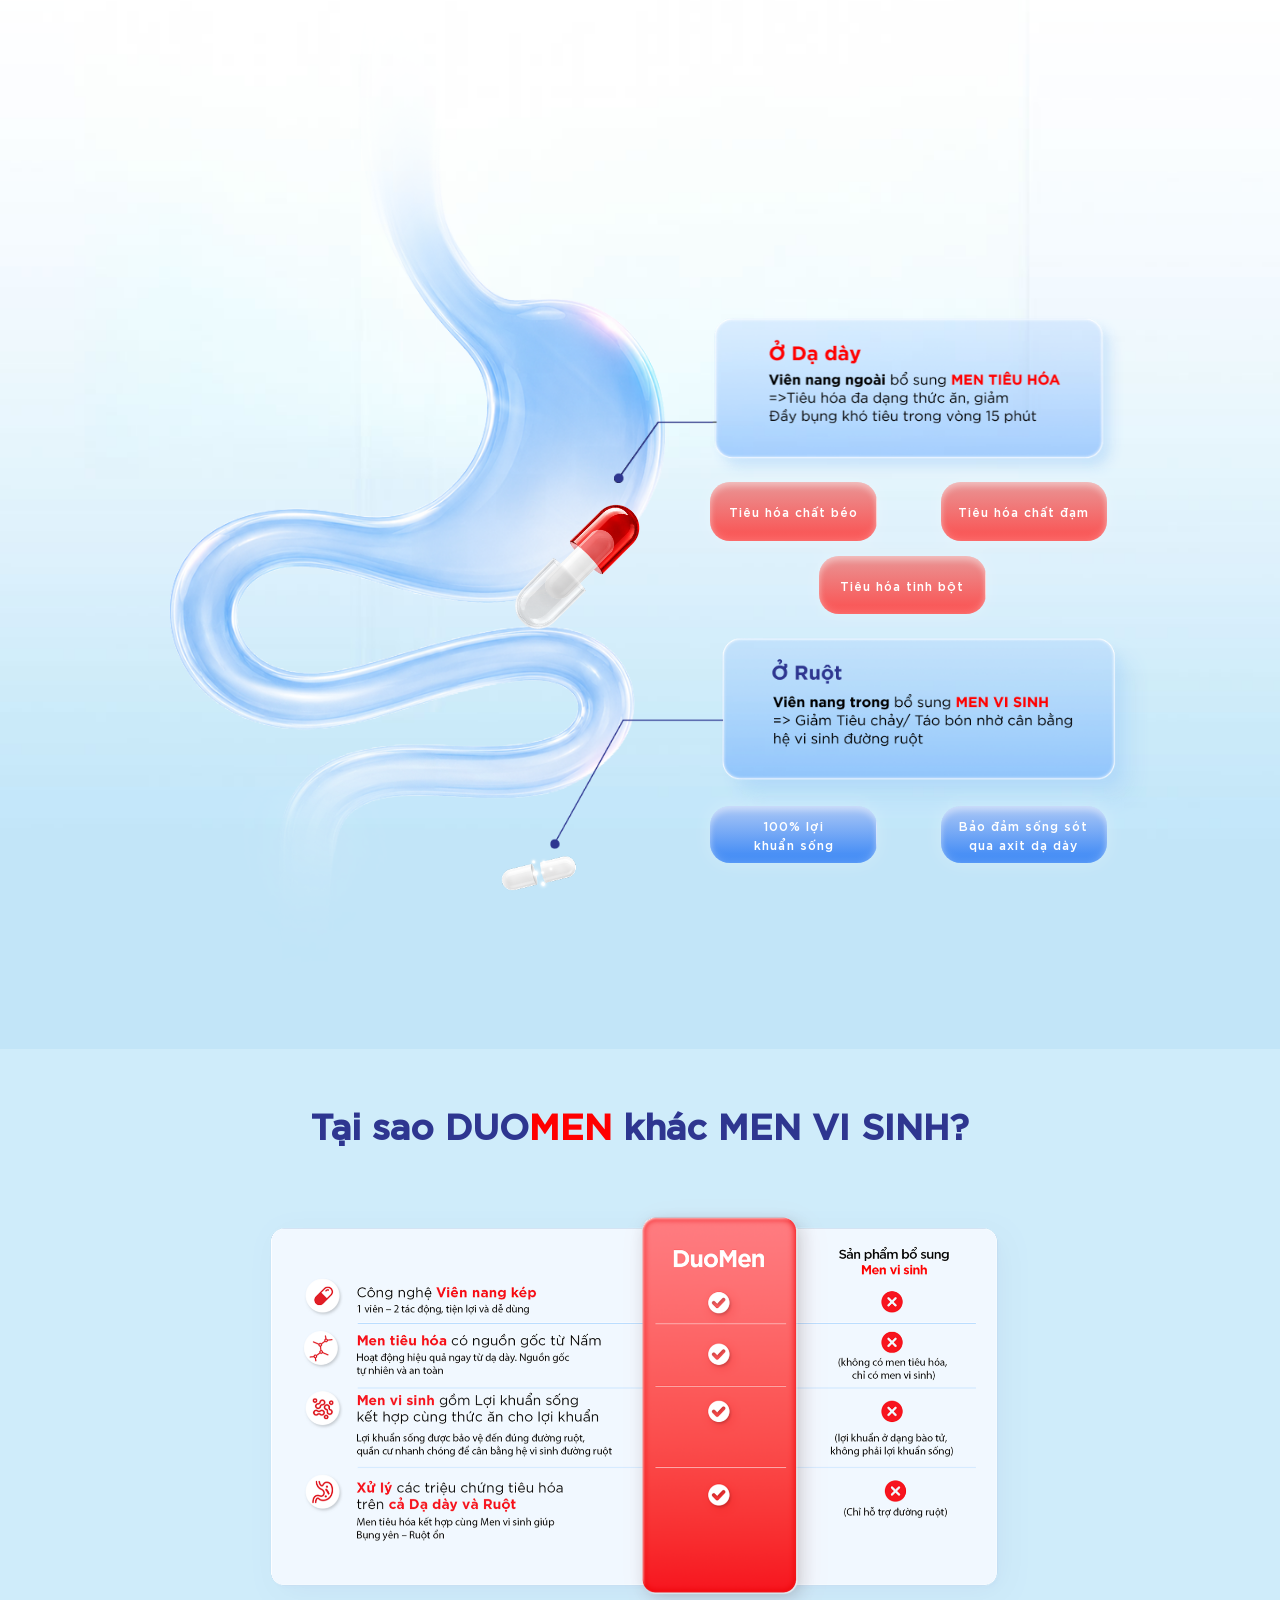
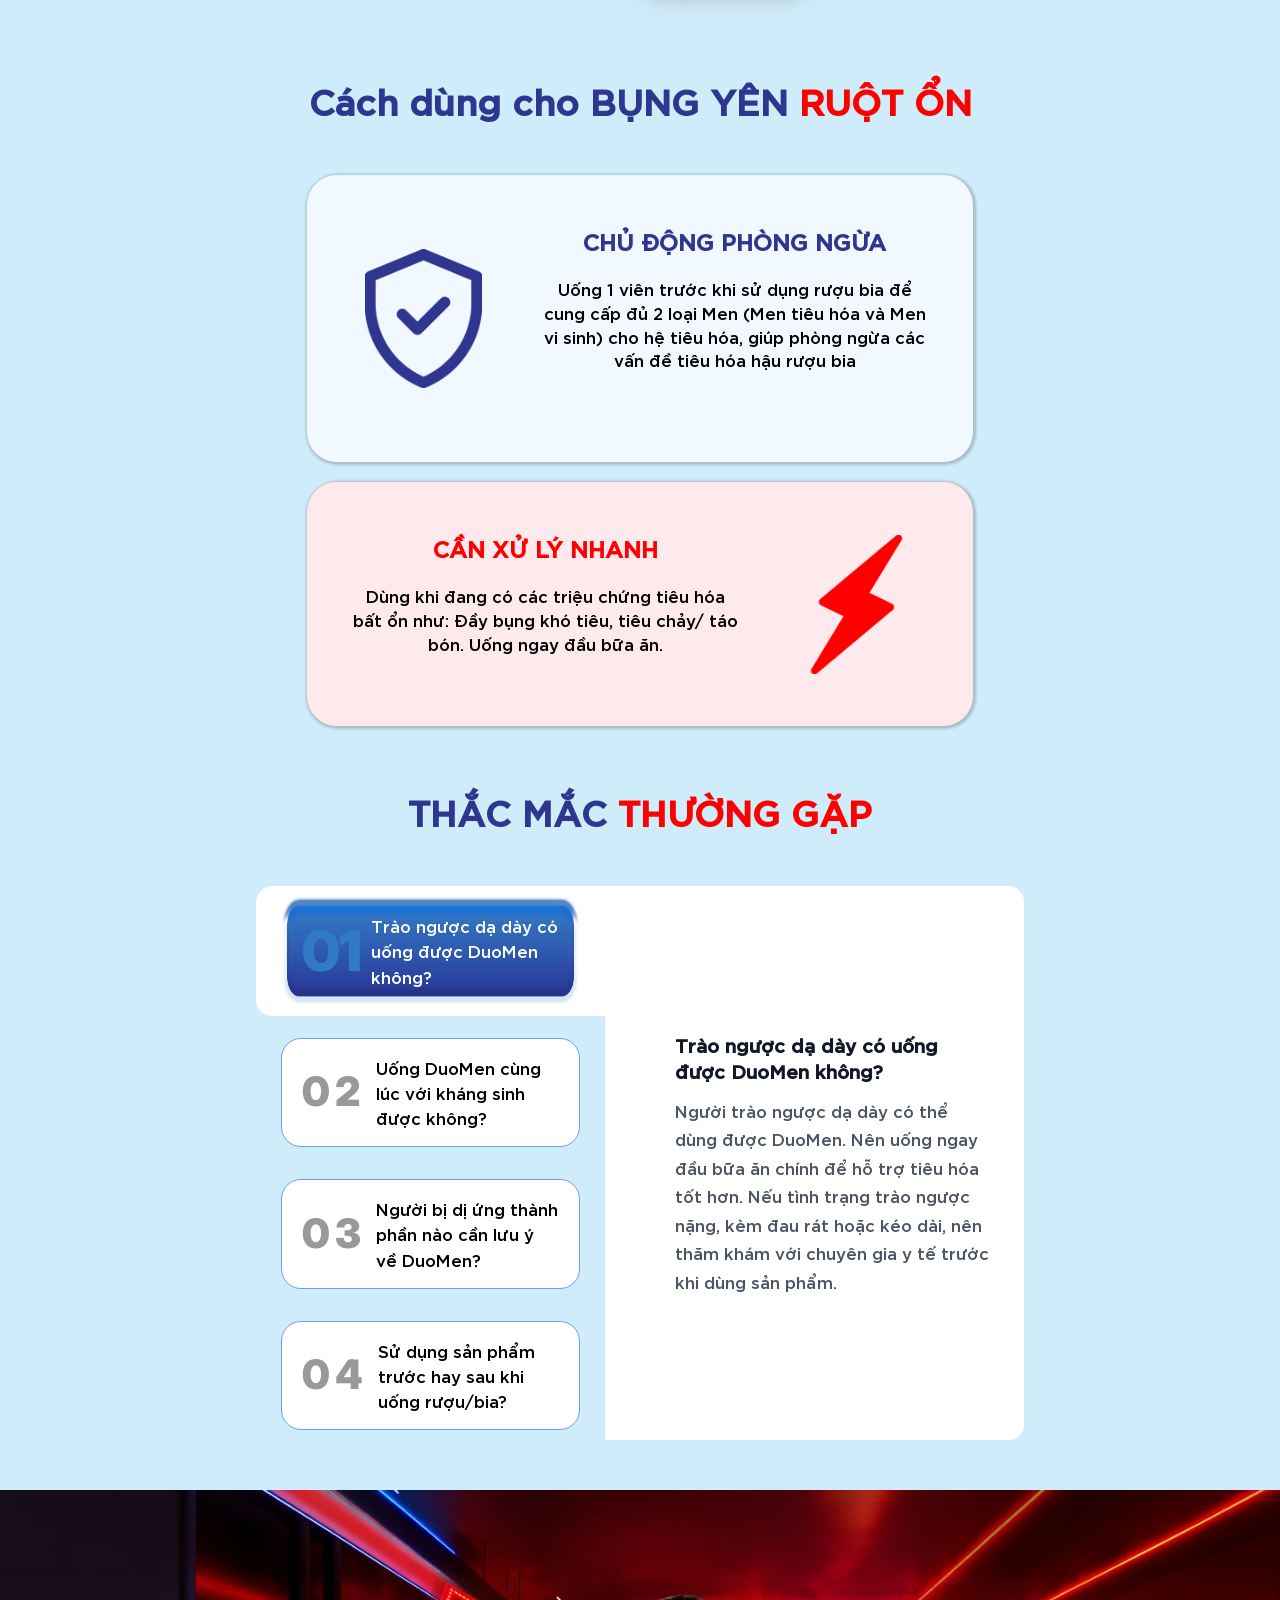
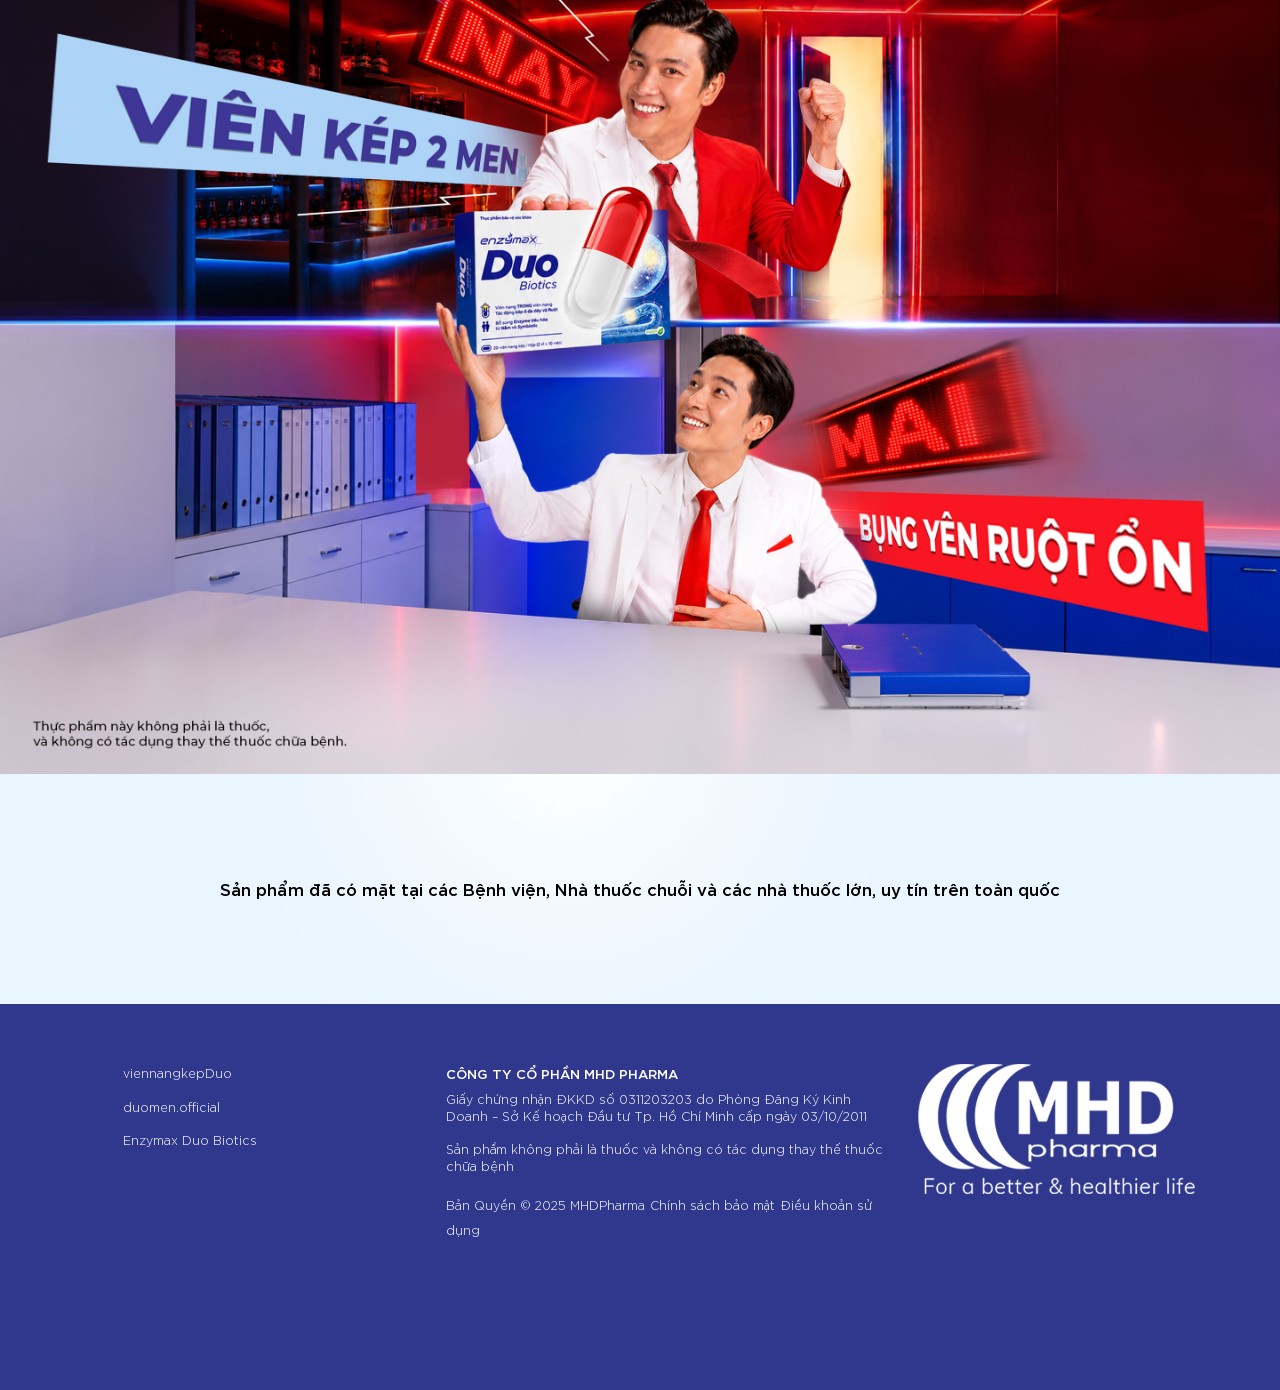
==== commit 24895d66: "update page" ====
--- a/home.html
+++ b/home.html
@@ -24,12 +24,12 @@
     <link rel="preconnect" href="https://fonts.googleapis.com">
     <link rel="preconnect" href="https://fonts.gstatic.com" crossorigin>
     <link href="https://fonts.googleapis.com/css2?family=Inter:ital,opsz,wght@0,14..32,100..900;1,14..32,100..900&display=swap" rel="stylesheet">
-    <link href="css/style.css?v=10" rel="stylesheet" media="screen" >
+    <link href="css/style.css?v=13" rel="stylesheet" media="screen" >
 </head>
 <body>
     <header class="page-header">
         <div class="main-menu">
-            <div class="logo-mb md-mobile"><img src="./images/logo-mb.png?v=10" alt=""></div>
+            <div class="logo-mb md-mobile"><img src="./images/logo-mb.png?v=13" alt=""></div>
             <div class="toggle-menu md-mobile">
                 <span></span>
                 <span></span>
@@ -38,7 +38,7 @@
             <ul>
                 <li><a href="#" data-target="section-1" class="nav-link active">TRANG CHỦ</a></li>
                 <li><a href="#" data-target="section-5" class="nav-link">SẢN PHẨM</a></li>
-                <li><a href="#" data-target="section-3" class="nav-link">CÔNG NGHỆ VIÊN NANG KÉP</a></li>
+                <li><a href="#" data-target="#targetForm" class="nav-link scrollForm">CÔNG NGHỆ VIÊN NANG KÉP</a></li>
                 <li><a href="#" data-target="section-6" class="nav-link">CÁCH DÙNG</a></li>
                 <li><a href="#" data-target="section-4" class="nav-link">THẮC MẮC THƯỜNG GẶP</a></li>
             </ul>
@@ -48,24 +48,24 @@
         <div class="section-1">
             <div class="banner">
                 <div class="md-card card-back">
-                    <img src="./images/box-1.png?v=10" alt="" class="md-desktop">
-                    <img src="./images/box-1-mb.png?v=10" alt="" class="md-mobile">
+                    <img src="./images/box-1.png?v=13" alt="" class="md-desktop">
+                    <img src="./images/box-1-mb.png?v=13" alt="" class="md-mobile">
                     <div class="md-ico-1">
-                        <img src="./images/ico-1.png?v=10" alt="" class="ico-1">
-                        <img src="./images/ico-2.png?v=10" alt="" class="ico-2">
-                        <img src="./images/ico-3.png?v=10" alt="" class="ico-3">
-                        <img src="./images/ico-4.png?v=10" alt="" class="ico-4">
-                        <img src="./images/ico-5.png?v=10" alt="" class="ico-5">
+                        <img src="./images/ico-1.png?v=13" alt="" class="ico-1">
+                        <img src="./images/ico-2.png?v=13" alt="" class="ico-2">
+                        <img src="./images/ico-3.png?v=13" alt="" class="ico-3">
+                        <img src="./images/ico-4.png?v=13" alt="" class="ico-4">
+                        <img src="./images/ico-5.png?v=13" alt="" class="ico-5">
                     </div>
                 </div>
                 <div class="md-card card-front">
-                    <img src="./images/box-2.png?v=10" alt="" class="md-desktop">
-                    <img src="./images/box-2-mb.png?v=10" alt="" class="md-mobile"> 
+                    <img src="./images/box-2.png?v=13" alt="" class="md-desktop">
+                    <img src="./images/box-2-mb.png?v=13" alt="" class="md-mobile"> 
                     <div class="md-ico-1">
-                        <img src="./images/ico-6.png?v=10" alt="" class="ico-6">
-                        <img src="./images/ico-7.png?v=10" alt="" class="ico-7">
-                        <img src="./images/ico-8.png?v=10" alt="" class="ico-8">
-                        <img src="./images/ico-9.png?v=10" alt="" class="ico-9">
+                        <img src="./images/ico-6.png?v=13" alt="" class="ico-6">
+                        <img src="./images/ico-7.png?v=13" alt="" class="ico-7">
+                        <img src="./images/ico-8.png?v=13" alt="" class="ico-8">
+                        <img src="./images/ico-9.png?v=13" alt="" class="ico-9">
                     </div>
                 </div>
                 
@@ -74,45 +74,50 @@
         </div>
         
         <div class="section-5">
-            <img src="./images/bg-banner-2.jpg?v=10" alt="" class="md-desktop">
-            <img src="./images/bg-banner-mb.jpg?v=10" alt="" class="md-mobile">
-            <img src="./images/img-banner.png?v=10" alt="" class="img-banner md-desktop">
-            <img src="./images/tia-sang.png?v=10" alt="" class="ani-tiasang">
-            <img src="./images/text-3.png?v=10" alt="" class="text-3">
+            <img src="./images/bg-banner-2.jpg?v=13" alt="" class="md-desktop">
+            <img src="./images/bg-banner-mb.jpg?v=13" alt="" class="md-mobile">
+            <img src="./images/img-banner.png?v=13" alt="" class="img-banner md-desktop">
+            <img src="./images/tia-sang.png?v=13" alt="" class="ani-tiasang">
+            <div class="text-3">
+                <img src="./images/text-3.png?v=13" alt="">
+                <div class="shine-sweep"></div>
+            </div>
             <div class="bot-content">
                 <div class="md-hop-thuoc">
-                    <img src="./images/hop-thuoc.png?v=10" alt="" class="hop-thuoc">
-                    <img src="./images/vien-thuoc-4.png?v=10" alt="" class="vien-thuoc">
+                    <img src="./images/hop-thuoc.png?v=13" alt="" class="hop-thuoc">
+                    <img src="./images/vien-thuoc-4.png?v=13" alt="" class="vien-thuoc">
                     <a class="ctn-popup" data-fancybox="" data-src="#popup-1" href="javascript:;">
-                        <img src="./images/btn-popup.png?v=10" alt="">
+                        <img src="./images/btn-popup.png?v=13" alt="">
                     </a>
                     <div class="md-popup-1 md-popup" id="popup-1">
-                        <img src="./images/img-popup.jpg?v=10" alt="">
+                        <img src="./images/img-popup.jpg?v=13" alt="">
                     </div>
                 </div>
                 
-                <img src="./images/logo-1.png?v=10" alt="" class="sc5-logo-1 wow fadeInRight" data-wow-delay="0.5s">
-                <img src="./images/logo-2.png?v=10" alt="" class="sc5-logo-2 wow fadeInLeft" data-wow-delay="1s">
-            </div>
-        </div>
-        <div class="section-2">
+                <img src="./images/logo-1.png?v=13" alt="" class="sc5-logo-1 wow fadeInRight" data-wow-delay="0.5s">
+                <img src="./images/logo-2.png?v=13" alt="" class="sc5-logo-2 wow fadeInLeft" data-wow-delay="1s">
+            </div>
+        </div>
+        <div class="section-2" id="targetForm">
             
             <div class="md-content">
                 <div class="sc2-img-6">
-                    <img src="./images/vien-thuoc.png?v=10" alt="">
-                    <img src="./images/text-1.png?v=10" alt="" class="text6-img-1">
-                    <img src="./images/text-2.png?v=10" alt="" class="text6-img-2">
-                </div>
-                <img src="./images/vien-thuoc-2.png?v=10" alt="" class="sc2-img-1">
-                <img src="./images/vien-thuoc-3.png?v=10" alt="" class="sc2-img-5">
-                <img src="./images/bg-duongruot-2.jpg?v=10" alt="" class="sc2-img-2 md-desktop">
-                <img src="./images/bg-duongruot-mb.jpg?v=10" alt="" class="sc2-img-2 md-mobile">
-                <img src="./images/img-duongruot.png?v=10" alt="" class="img-duongruot md-desktop">
-                <img src="./images/vien-thuoc-4.png?v=10" alt="" class="vien-thuoc-4">
-                <img src="./images/sc2-img-3.png?v=10" alt="" class="sc2-img-3 md-desktop">
-                <img src="./images/sc2-img-3-mb.png?v=10" alt="" class="sc2-img-3 md-mobile">
-                 <img src="./images/sc2-img-4.png?v=10" alt="" class="sc2-img-4 md-desktop">
-                <img src="./images/sc2-img-4-mb.png?v=10" alt="" class="sc2-img-4 md-mobile">
+                    <img src="./images/vien-thuoc-5.png?v=13" alt="" class="img-vienthuoc-front">
+                    <img src="./images/vien-thuoc.png?v=13" alt="" class="img-duongvien">
+                    <img src="./images/text-1.png?v=13" alt="" class="text6-img-1">
+                    <img src="./images/text-2.png?v=13" alt="" class="text6-img-2">
+                </div>
+                <img src="./images/vien-thuoc-2.png?v=13" alt="" class="sc2-img-1">
+                <img src="./images/vien-thuoc-3.png?v=13" alt="" class="sc2-img-5">
+                <img src="./images/bg-duongruot-2.jpg?v=13" alt="" class="sc2-img-2 md-desktop">
+                <img src="./images/bg-duongruot-mb.jpg?v=13" alt="" class="sc2-img-2 md-mobile">
+                <img src="./images/img-duongruot.png?v=13" alt="" class="img-duongruot md-desktop">
+                <img src="./images/vien-thuoc-4.png?v=13" alt="" class="vien-thuoc-4">
+                <img src="./images/ico-vien-thuoc.png?v=13" alt="" class="ico-vien-thuoc">
+                <img src="./images/sc2-img-3.png?v=13" alt="" class="sc2-img-3 md-desktop">
+                <img src="./images/sc2-img-3-mb.png?v=13" alt="" class="sc2-img-3 md-mobile">
+                 <img src="./images/sc2-img-4.png?v=13" alt="" class="sc2-img-4 md-desktop">
+                <img src="./images/sc2-img-4-mb.png?v=13" alt="" class="sc2-img-4 md-mobile">
                 <div class="md-col">
                     <div class="btn-sc2-1 show-btn share-btn" id="shareBtn">
                         <span class="text-share">Tiêu hóa chất béo</span>
@@ -171,7 +176,7 @@
                 
             </div>
         </div>
-        <div class="section-3">
+        <div class="section-3" >
             <div class="container">
                 <div class="top-sc-3">
                     <div class="md-title wow fadeInUp" data-wow-delay="0.5s">
@@ -179,9 +184,9 @@
                     </div>
                     <div class="md-content wow fadeInUp" data-wow-delay="0.7s">
                         <div class="sc3-img-1">
-                            <img src="./images/img-1.png?v=10" alt="" class="md-desktop ">
-                            <img src="./images/img-1-mb.png?v=10" alt="" class="md-mobile">
-                            <div class="shine-sweep"></div>
+                            <img src="./images/img-1.png?v=13" alt="" class="md-desktop ">
+                            <img src="./images/img-1-mb.png?v=13" alt="" class="md-mobile">
+                            <!-- <div class="shine-sweep"></div> -->
                         </div>
                         
                     </div>
@@ -198,7 +203,7 @@
                     <div class="md-content">
                         <div class="md-col clearfix wow fadeInRight" data-wow-delay="0.5s">
                             <div class="left-col">
-                                <img src="./images/img-2.png?v=10" alt="">
+                                <img src="./images/img-2.png?v=13" alt="">
                             </div>
                             <div class="right-col">
                                 <div class="how-to-use">
@@ -211,7 +216,7 @@
                         </div>
                         <div class="md-col md-col-2 clearfix wow fadeInLeft" data-wow-delay="0.5s">
                             <div class="left-col">
-                                <img src="./images/img-3.png?v=10" alt="">
+                                <img src="./images/img-3.png?v=13" alt="">
                             </div>
                             <div class="right-col">
                                 <div class="how-to-use">
@@ -268,7 +273,7 @@
 
 
 
-                        <button class="show-more-btn" id="showMoreBtn"><img src="./images/ico-showmore.png?v=10" alt=""></button>
+                        <button class="show-more-btn" id="showMoreBtn"><img src="./images/ico-showmore.png?v=13" alt=""></button>
 
                     </div>
 
@@ -282,15 +287,15 @@
         <div class="main-content">
           
           <div id="frame-duoc-pham" class="ai-chat-container">
-             <div class="close-all-ai"></div>
-            <iframe src="https://web.e-pharmacy.vn/start-call?ref=duomen" loading="lazy"></iframe>
+             <div class="close-all-ai"><img src="./images/ico-close.png?v=13" alt=""></div>
+            <iframe src="https://web.e-pharmacy.vn/start-call?ref=duomen" allow="camera; microphone; display-capture" loading="lazy"></iframe>
           </div>
           <div id="frame-tro-ly" class="ai-chat-container">
-             <div class="close-all-ai"></div>
+             <div class="close-all-ai"><img src="./images/ico-close.png?v=13" alt=""></div>
             <iframe src="https://web.e-pharmacy.vn/ai-chat?ref=duomen" loading="lazy"></iframe>
           </div>
           <div id="frame-tu-van" class="ai-chat-container">
-             <div class="close-all-ai"></div>
+             <div class="close-all-ai"><img src="./images/ico-close.png?v=13" alt=""></div>
             <iframe src="https://web.e-pharmacy.vn/teleconsult?ref=duomen" loading="lazy"></iframe>
           </div>
 
@@ -301,27 +306,27 @@
     </div>
     <div class="md-ai-bot">
         <div class="ctn-button ctn-button-1 ai-btn" data-target="frame-tu-van">
-            <img src="./images/ctn-button-1.png?v=10" alt="" class="md-desktop">
-             <img src="./images/ctn-button-1-mb.png?v=10" alt="" class="md-mobile">
+            <img src="./images/ctn-button-1.png?v=13" alt="" class="md-desktop">
+             <img src="./images/ctn-button-1-mb.png?v=13" alt="" class="md-mobile">
         </div>
         
          <div class="ctn-button ctn-button-3 ai-btn" data-target="frame-duoc-pham">
-            <img src="./images/ctn-button-3.png?v=10" alt="" class="md-desktop">
-            <img src="./images/ctn-button-2-mb.png?v=10" alt="" class="md-mobile">
+            <img src="./images/ctn-button-3.png?v=13" alt="" class="md-desktop">
+            <img src="./images/ctn-button-2-mb.png?v=13" alt="" class="md-mobile">
         </div>
         <div class="ctn-button ctn-button-2 ai-btn"  data-target="frame-tro-ly">
-            <img src="./images/ctn-button-2.png?v=10" alt="" class="md-desktop">
-            <img src="./images/ctn-button-3-mb.png?v=10" alt="" class="md-mobile">
+            <img src="./images/ctn-button-2.png?v=13" alt="" class="md-desktop">
+            <img src="./images/ctn-button-3-mb.png?v=13" alt="" class="md-mobile">
         </div>
     </div>
     <footer class="footer clearfix">
     	<div class="top-footer">
             <div class="content-banner wow fadeInUp" data-wow-delay="0.5s">
-                <img src="./images/banner.jpg?v=10" alt="" class="md-desktop">
-                <img src="./images/banner-mb.jpg?v=10" alt="" class="md-mobile">
+                <img src="./images/banner.jpg?v=13" alt="" class="md-desktop">
+                <img src="./images/banner-mb.jpg?v=13" alt="" class="md-mobile">
             </div>
             <div class="bg-footer wow fadeInUp" data-wow-delay="0.2s">
-                <img src="./images/bg-footer.jpg?v=10" alt="">
+                <img src="./images/bg-footer.jpg?v=13" alt="">
                 <p>Sản phẩm đã có mặt tại các Bệnh viện, Nhà thuốc chuỗi và các nhà thuốc lớn, uy tín trên toàn quốc</p>
             </div>
         </div>
@@ -331,9 +336,9 @@
                 <div class="footer-content">
                     
                     <div class="footer-column social-links wow fadeInLeft" data-wow-delay="0.5s">
-                        <a href="https://www.facebook.com/viennangkepDuo" target="_Blank">Facebook: <span>viennangkepDuo</span></a>
-                        <a href="#">Tiktok: <span>duomen.official</span></a>
-                        <a href="#">Zalo OA Enzymax Duo Biotics</a>
+                        <a href="https://www.facebook.com/viennangkepDuo" target="_Blank"><img src="./images/ico-fb.png?v=13" alt=""><span>viennangkepDuo</span></a>
+                        <a href="https://www.tiktok.com/@duomen.official" target="_Blank"><img src="./images/ico-tiktok.png?v=13" alt=""><span>duomen.official</span></a>
+                        <a href="https://zalo.me/2509048246650677428" target="_Blank"><img src="./images/ico-zalo.png?v=13" alt=""><span>Enzymax Duo Biotics</span></a>
                     </div>
 
                     <div class="footer-column company-info wow fadeInLeft" data-wow-delay="0.7s">
@@ -343,13 +348,155 @@
                         
                         <div class="footer-bottom-links">
                             <span>Bản Quyền © 2025 MHDPharma</span>
-                            <a href="#">Chính sách bảo mật</a>
-                            <a href="#">Điều khoản sử dụng</a>
+                            <a class="ctn-popup-2" data-fancybox="" data-src="#popup-2" href="javascript:;">Chính sách bảo mật</a>
+                        
+                            <div class="md-popup-2 md-popup" id="popup-2">
+                                <div class="md-content">
+                                    <h6>Chính sách bảo mật</h6>
+                                    <div class="md-col">
+                                        <strong>1. Mục đích và phạm vi thu thập thông tin</strong>
+                                        <p>Chúng tôi không bán, chia sẻ hay trao đổi thông tin cá nhân của người dùng cho bên thứ ba. Thông tin được thu thập chỉ phục vụ cho mục đích sử dụng nội bộ, bao gồm (nhưng không giới hạn):</p>
+                                        <ul>
+                                            <li>Họ tên</li>
+                                            <li>Số điện thoại</li>
+                                            <li>Email</li>
+                                            <li>Nội dung tư vấn/quan tâm sản phẩm</li>
+                                        </ul>
+                                        <p>Thông tin được ghi nhận khi bạn điền form tư vấn hoặc chủ động liên hệ với chúng tôi.</p>
+                                    </div>
+                                    <div class="md-col">
+                                        <strong>2. Phạm vi sử dụng thông tin</strong>
+                                        <p>Thông tin cá nhân của bạn sẽ được sử dụng để:</p>
+                                        <ul>
+                                            <li>Liên hệ tư vấn về sản phẩm DuoMen</li>
+                                            <li>Gửi thông tin liên quan đến chương trình, ưu đãi hoặc tài liệu chuyên môn (nếu bạn đồng ý nhận)</li>
+                                            <li>Hỗ trợ xử lý yêu cầu hoặc đơn đặt hàng (nếu có)</li>
+                                            <li>Quản lý tài khoản khách hàng và xác nhận các giao dịch liên quan</li>
+                                        </ul>
+                                        <p>Chúng tôi cam kết sử dụng đúng mục đích đã thông báo.</p>
+                                    </div>
+                                    <div class="md-col">
+                                        <strong>3. Thời gian lưu trữ thông tin</strong>
+                                        <p>Thông tin cá nhân được lưu trữ cho đến khi:</p>
+                                        <ul>
+                                            <li>Bạn yêu cầu xóa thông tin, hoặc</li>
+                                            <li>Không còn cần thiết cho mục đích chăm sóc – tư vấn.</li>
+                                        </ul>
+                                        <p>Yêu cầu xóa vui lòng gửi về: <a href="mailto:info@mhdpharma.com" target="_Blank">info@mhdpharma.com</a></p>
+                                    </div>
+                                    <div class="md-col">
+                                        <strong>4. Phương thức người dùng tiếp cận và chỉnh sửa thông tin</strong>
+                                        <p>Bạn có thể yêu cầu chỉnh sửa, cập nhật hoặc xóa dữ liệu cá nhân qua:</p>
+                                        <ul>
+                                            <li>Email: <a href="mailto:info@mhdpharma.com">info@mhdpharma.com</a></li>
+                                            <li>Số điện thoại: <a href="tel:(028) 6680 8366">(028) 6680 8366</a></li>
+                                        </ul>
+                                        <p>Chúng tôi sẽ hỗ trợ trong thời gian sớm nhất.</p>
+                                    </div>
+                                    <div class="md-col">
+                                        <strong>5. Tiếp nhận và xử lý khiếu nại liên quan đến thông tin cá nhân</strong>
+                                        <p>MHD Pharma cam kết bảo vệ tuyệt đối thông tin cá nhân của bạn. Chúng tôi chỉ sử dụng thông tin trong các trường hợp:</p>
+                                        <ul>
+                                            <li>Cung cấp dịch vụ và nâng cao trải nghiệm khách hàng</li>
+                                            <li>Giải quyết khiếu nại, tranh chấp</li>
+                                            <li>Khi có yêu cầu từ cơ quan pháp luật</li>
+                                        </ul>
+                                        <p>Nếu bạn có thắc mắc hoặc phát hiện việc sử dụng thông tin sai mục đích, vui lòng liên hệ:</p>
+                                        <ul>
+                                            <li>Email: <a href="mailto:info@mhdpharma.com">info@mhdpharma.com</a></li>
+                                            <li>Số điện thoại: <a href="tel:(028) 6680 8366">(028) 6680 8366</a></li>
+                                        </ul>
+                                    </div>
+                                </div>
+                            </div>
+                            <a class="ctn-popup-2" data-fancybox="" data-src="#popup-3" href="javascript:;">Điều khoản sử dụng</a>
+                            <div class="md-popup-2 md-popup" id="popup-3">
+                                <div class="md-content">
+                                    <h6>Điều khoản sử dụng</h6>
+                                    <div class="md-col">
+                                        <strong>1. Mục đích của Website</strong>
+                                        <p>Website được xây dựng nhằm cung cấp thông tin về:</p>
+                                        <ul>
+                                            <li>Sản phẩm <strong>DuoMen</strong></li>
+                                            <li>Công nghệ <strong>Viên nang kép</strong></li>
+                                            <li>Kiến thức hỗ trợ tiêu hóa – đường ruột</li>
+                                            <li>Các thông tin hướng dẫn sử dụng, khuyến nghị và liên hệ tư vấn</li>
+                                        </ul>
+                                        <p>Website <strong>không</strong> thay thế cho tư vấn, chẩn đoán hay chỉ định y khoa từ bác sĩ.</p>
+                                    </div>
+                                    <div class="md-col">
+                                        <strong>2. Quyền và trách nhiệm của người dùng</strong>
+                                        <p>Khi sử dụng Website, bạn đồng ý:</p>
+                                        <ul>
+                                            <li>Cung cấp thông tin chính xác khi đăng ký nhận tư vấn</li>
+                                            <li>Không gửi nội dung vi phạm pháp luật, spam, thông tin gây nhiễu</li>
+                                            <li>Không can thiệp, phá hoại, hoặc sử dụng Website cho mục đích trái phép</li>
+                                        </ul>
+                                        <p>Người dùng chịu trách nhiệm về thông tin cá nhân cung cấp cho Website.</p>
+                                    </div>
+                                    <div class="md-col">
+                                        <strong>3. Quyền và trách nhiệm của Website</strong>
+                                        <p>MHD Pharma – đơn vị quản lý Website – có quyền:</p>
+                                        <ul>
+                                            <li>Cập nhật, chỉnh sửa nội dung Website bất kỳ lúc nào</li>
+                                            <li>Tạm ngừng hoặc chấm dứt hoạt động Website khi cần thiết</li>
+                                            <li>Liên hệ người dùng dựa trên thông tin bạn cung cấp để tư vấn sản phẩm DuoMen</li>
+                                        </ul>
+                                        <p>Chúng tôi cam kết:</p>
+                                        <ul>
+                                            <li>Bảo mật thông tin cá nhân theo Chính sách Bảo mật</li>
+                                            <li>Đảm bảo thông tin sản phẩm minh bạch, chính xác và phù hợp quy định y tế hiện hành</li>
+                                        </ul>
+                                    </div>
+                                    <div class="md-col">
+                                        <strong>4. Tính chính xác của thông tin</strong>
+                                        <p>Nội dung được cập nhật dựa trên thông tin khoa học từ <strong>Aora Health (Tây Ban Nha)</strong> và tài liệu chuyên môn từ <strong>MHD Pharma.</strong> </p>
+                                        <p>Tuy nhiên, thông tin trên Website có thể thay đổi theo cập nhật khoa học và quy chuẩn pháp lý. Chúng tôi không chịu trách nhiệm đối với thiệt hại phát sinh từ việc sử dụng thông tin không đúng hướng dẫn.</p>
+                                    </div>
+                                    <div class="md-col">
+                                        <strong>5. Nội dung không mang tính thay thế tư vấn y khoa</strong>
+                                        <p>Mọi thông tin trên Website:</p>
+                                        <ul>
+                                            <li>Chỉ mang tính chất tham khảo</li>
+                                            <li>Không thay thế cho tư vấn từ chuyên gia y tế</li>
+                                            <li>Không phải chỉ định điều trị</li>
+                                        </ul>
+                                        <p>Người dùng nên tham khảo ý kiến bác sĩ, dược sĩ trước khi sử dụng sản phẩm nếu có vấn đề sức khỏe đặc biệt.</p>
+                                    </div>
+                                    <div class="md-col">
+                                        <strong>6. Liên kết ngoài Website</strong>
+                                        <p>Website có thể chứa liên kết đến trang khác.</p>
+                                        <p>Chúng tôi <strong>không chịu trách nhiệm</strong> về nội dung hoặc chính sách bảo mật tại các trang đó.</p>
+                                    </div>
+                                    <div class="md-col">
+                                        <strong>7. Quyền sở hữu trí tuệ</strong>
+                                        <p>Toàn bộ hình ảnh, nội dung, thiết kế, logo, và tư liệu liên quan đến DuoMen thuộc quyền sở hữu của:</p>
+                                        <ul>
+                                            <li><strong>Aora Health (Spain)</strong> – đơn vị nghiên cứu & phát triển</li>
+                                            <li><strong>MHD Pharma</strong> – đơn vị phân phối độc quyền tại Việt Nam</li>
+                                        </ul>
+                                        <p>Nghiêm cấm sao chép, trích dẫn hoặc sử dụng nội dung khi chưa được phép bằng văn bản.</p>
+                                    </div>
+                                    <div class="md-col">
+                                        <strong>8. Thay đổi điều khoản</strong>
+                                        <p>Website có thể điều chỉnh Điều Khoản Sử Dụng theo yêu cầu vận hành hoặc quy định pháp luật.</p>
+                                        <p>Mọi thay đổi sẽ được cập nhật trực tiếp trên trang. Việc bạn tiếp tục sử dụng Website đồng nghĩa bạn chấp nhận các thay đổi đó.</p>
+                                    </div>
+                                    <div class="md-col">
+                                        <strong>9. Thông tin liên hệ</strong>
+                                        <p>Mọi thắc mắc liên quan đến Điều Khoản Sử Dụng vui lòng liên hệ:</p>
+                                        <ul>
+                                            <li>Email: <a href="mailto:info@mhdpharma.com">info@mhdpharma.com</a></li>
+                                            <li>Số điện thoại: <a href="tel:(028) 6680 8366">(028) 6680 8366</a></li>
+                                        </ul>
+                                    </div>
+                                </div>
+                            </div>
                         </div>
                     </div>
 
                     <div class="footer-column logo-area wow fadeInLeft" data-wow-delay="0.9s">
-                        <a href="#"><img src="./images/logo-footer.png?v=10" alt=""></a>
+                        <a href="#"><img src="./images/logo-footer.png?v=13" alt=""></a>
                     </div>
 
                 </div>
@@ -364,5 +511,5 @@
 <script src="vendor/fancybox/jquery.fancybox.min.js" type="text/javascript" ></script>
 <script src="vendor/semantic/semantic.js" type="text/javascript" ></script>
 <script src="vendor/semantic/semantic.min.js" type="text/javascript" ></script>
-<script src="scripts/main.js?v=10"></script>
+<script src="scripts/main.js?v=13"></script>
 </html>
--- a/css/style.css
+++ b/css/style.css
@@ -17,6 +17,7 @@
   color: #000;
   line-height: 1.5;
   background: #FFF;
+  cursor: url(../images/vien-thuoc-cursor.png) 16 16, auto !important;
 }
 @font-face {
   font-family: 'SVN-Gotham';
@@ -36,6 +37,7 @@
   -webkit-transition-duration: 0.2s;
        -o-transition-duration: 0.2s;
           transition-duration: 0.2s;
+           cursor: url(../images/vien-thuoc-cursor.png) 16 16, auto !important;
 }
 a:hover {
   text-decoration: none;
@@ -107,10 +109,9 @@
   .ai-chat-container iframe { width: 100%; height: 100%; border: none; }
   .close-all-ai{
        position: absolute;
-    left: 10%;
+    right: 0.5%;
     top: 0%;
-    width: 60%;
-    height: 10%;
+    width: 3%;
     cursor: pointer;
   }
 /* --- 1. SETUP KHUNG CHỨA (BANNER) --- */
@@ -175,11 +176,11 @@
    0% {
     transform: rotateY(0deg);
   }
-  10% {
+  40% {
     /* Lật sang mặt sau (180 độ) trong 0.5s đầu */
     transform: rotateY(0deg);
   }
-  20% {
+  50% {
     /* Giữ nguyên mặt sau trong 1s tiếp theo */
     transform: rotateY(180deg);
   }
@@ -187,11 +188,10 @@
     /* Lật ngược lại mặt trước (360 độ hoặc về 0deg) trong 0.5s */
     transform: rotateY(180deg);
   }
-
   /* --- GIAI ĐOẠN 2: NGHỈ (Chiếm 8 giây còn lại để đủ 10s) --- */
   100% {
     /* Giữ nguyên mặt trước cho đến hết giây thứ 10 rồi lặp lại */
-    transform: rotateY(360deg);
+    transform: rotateY(0deg);
   }
 }
 .banner .md-ico-1 .ico-1{
@@ -295,6 +295,9 @@
   10%{
     transform: scale(1.0);
   }
+  90%{
+    transform: scale(1.0);
+  }
   100%{
     transform: scale(0.0);
   }
@@ -306,6 +309,9 @@
   10%{
     transform: scale(1.0);
   }
+  90%{
+    transform: scale(1.0);
+  }
   100%{
     transform: scale(0.0);
   }
@@ -317,6 +323,9 @@
   10%{
     transform: scale(1.0);
   }
+  90%{
+    transform: scale(1.0);
+  }
   100%{
     transform: scale(0.0);
   }
@@ -328,6 +337,9 @@
   10%{
     transform: scale(1.0);
   }
+  90%{
+    transform: scale(1.0);
+  }
   100%{
     transform: scale(0.0);
   }
@@ -339,6 +351,9 @@
   10%{
     transform: scale(1.0);
   }
+  90%{
+    transform: scale(1.0);
+  }
   100%{
     transform: scale(0.0);
   }
@@ -347,11 +362,11 @@
   0%, 10%{
     transform: scale(0.0);
   }
-  20%{
-    transform: scale(0.0);
-
-  }
-  30%{
+  50%{
+    transform: scale(0.0);
+
+  }
+  60%{
     transform: scale(1.0);
   }
   100%{
@@ -362,11 +377,11 @@
   0%, 10%{
     transform: scale(0.0);
   }
-  20%{
-    transform: scale(0.0);
-
-  }
-  30%{
+  50%{
+    transform: scale(0.0);
+
+  }
+  60%{
     transform: scale(1.0);
   }
   100%{
@@ -377,11 +392,11 @@
   0%, 10%{
     transform: scale(0.0);
   }
-  20%{
-    transform: scale(0.0);
-
-  }
-  30%{
+  50%{
+    transform: scale(0.0);
+
+  }
+  60%{
     transform: scale(1.0);
   }
   100%{
@@ -392,11 +407,11 @@
   0%, 10%{
     transform: scale(0.0);
   }
-  20%{
-    transform: scale(0.0);
-
-  }
-  30%{
+  50%{
+    transform: scale(0.0);
+
+  }
+  60%{
     transform: scale(1.0);
   }
   100%{
@@ -447,9 +462,9 @@
 .section-5 .ani-tiasang{
   position: absolute;
        position: absolute;
-       left: 65.5%;
-    top: 15%;
-    width: 8%;
+       left: 66.5%;
+    top: 16%;
+    width: 4%;
  
  transform: scale(0) rotate(0deg); 
 }
@@ -460,12 +475,12 @@
     filter: brightness(0.5) ;
   }
   35% {
-    transform: scale(1.3) rotate(180deg); /* Phóng to cực đại, xoay mạnh và lóe sáng */
+    transform: scale(1.2) rotate(180deg); /* Phóng to cực đại, xoay mạnh và lóe sáng */
     filter: brightness(3) ;
   }
   45% {
     /* Giữ điểm nhấn lóe sáng và xoay thêm một chút để tạo độ mượt */
-    transform: scale(1.2) rotate(210deg);
+    transform: scale(1.1) rotate(210deg);
     filter: brightness(2.5) ;
   }
   100% {
@@ -485,10 +500,12 @@
 }
 @keyframes pop-out{
   0%{
-    transform: scale(0.0);
+    opacity: 0;
+    transform: translateY(20px);
   }
   100%{
-    transform: scale(1.0);
+    opacity: 1;
+    transform: translateY(0);
   }
 }
 .section-5.active .ani-tiasang{
@@ -496,7 +513,7 @@
   animation-delay: 1s;
 }
 .section-5.active .text-3{
-  animation: pop-out 1s ease-in-out forwards, pop-out-2 5s infinite 1s;
+  animation: pop-out 1s ease-in-out forwards;
 }
 @keyframes pop-out-2{
   0%,6%,12%,18%,24%{
@@ -533,8 +550,9 @@
     bottom: 7%;
     width: 40%;
     animation: ctn-button-5 1s infinite;
-}
-.fancybox-content{
+    z-index: 2;
+}
+.md-popup-1.fancybox-content{
   padding: 0;
   width: 30%;
 }
@@ -564,7 +582,7 @@
     top: 88%;
     width: 50%;
   }
-  .fancybox-content{
+  .md-popup-1.fancybox-content{
     width: 90%;
   }
   .section-5 .bot-content{
@@ -583,8 +601,8 @@
 }
 .section-2 .img-duongruot{
   position: absolute;
-  left: 5%;
-  top: 23%;
+  left: 12%;
+  top: 17%;
   width: 40%;
 }
 .section-2 .img-title{
@@ -595,8 +613,8 @@
 }
 .section-2 .sc2-img-6{
   position: absolute;
-  left: 27%;
-    top: 10%;
+  left: 37%;
+    top: 5%;
     width: 18%;
     transform: scale(0.0);
 }
@@ -622,12 +640,14 @@
   animation-delay: 2.5s;
 }
 .section-2.active .sc2-img-6 .text6-img-2{
-  animation: text6-img-1 1s ease-in-out forwards;
-  animation-delay: 3s;
+  animation: text6-img-1 2s ease-in-out forwards 0.5s;
 }
 @keyframes text6-img-1{
   0%{
     transform: scale(0.0);
+  }
+  30%{
+    transform: scale(1.0);
   }
   100%{
     transform: scale(1.0);
@@ -654,8 +674,8 @@
 }*/
 .section-2 .sc2-img-1{
   position: absolute;
-  left: 27%;
-    top: 10%;
+  left: 37%;
+    top: 5%;
     width: 18%;
     position: absolute;
     opacity: 0;
@@ -666,8 +686,8 @@
 }
 .section-2 .vien-thuoc-4{
   position: absolute;
-  left: 27%;
-  top: 10%;
+  left: 37%;
+  top: 5%;
   width: 15%;
    
    opacity: 0;
@@ -676,24 +696,50 @@
   animation: moveAlongPath 4s ease-in-out forwards;
    animation-delay: 4.5s;
 }
+.section-2 .ico-vien-thuoc{
+  position: absolute;
+      left: 43%;
+    top: 66%;
+    width: 5%;
+      opacity: 0;
+      
+}
+.section-2.active .ico-vien-thuoc{
+  animation: ico-vien-thuoc 4s ease-in-out forwards;
+  animation-delay: 4.7s;
+}
+@keyframes ico-vien-thuoc{
+  0%{
+    opacity: 0;
+    transform: scale(0.0);
+  }
+  90%{
+    opacity: 0;
+    transform: scale(0.0);
+  }
+  100%{
+    opacity: 1;
+    transform: scale(1.0);
+  }
+}
 @keyframes moveAlongPath {
     /* 1. Vị trí xuất phát ở đầu thực quản (Top: 15%, Left: 35%) */
     0% {
-       left: 23%;
-    top: 15%;
+       left: 27%;
+    top: 10%;
     width: 15%;
     opacity: 1;
     }
     15%{
       top: 30%;
-        left: 20%;
+        left: 27%;
         width: 10%;
         transform: rotate(-28deg);
     }
     /* 2. Chạy dọc xuống giữa ống thực quản */
     50% {
-        top: 50%;
-        left: 25%;
+        top: 45%;
+        left: 32%;
         width: 5%;
         transform: rotate(-28deg);
     }
@@ -702,21 +748,21 @@
     
     /* 4. Xuống đáy dạ dày và bắt đầu xoay đầu chuẩn bị rẽ trái */
     80% {
-        top: 61%;
-        left: 32%;
+        top: 55%;
+        left: 40%;
         width: 10%;
         transform: rotate(-50deg);
     }
     90%{
-      left: 33%;
-            top: 63%;
+      left: 40%;
+            top: 60%;
             width: 8%;
             opacity: 1;
       content: url("../images/vien-thuoc-4.png");
     }
     /* 5. Chạy hẳn sang khúc ruột non bên trái và ẩn đi */
     100% {
-        left: 33%;
+        left: 40%;
             top: 63%;
             width: 10%;
             opacity: 1;
@@ -819,7 +865,9 @@
   transform: translateX(100%);
   transition: transform 0.5s cubic-bezier(0.76, 0, 0.24, 1);
 }
-
+.section-2 .show-btn:hover .social-icons{
+  transform: translateX(0%);
+}
 .light-glow {
   position: absolute;
   left: 0;
@@ -926,6 +974,48 @@
     transform: scale(0.0);
 
 }
+.section-2 .img-vienthuoc-front {
+    position: absolute;
+    left: 26%;
+    top: 26%;
+    width: 50%;
+    opacity: 0;
+     
+}
+.section-2.active .img-vienthuoc-front{
+  animation:  AlongPath-pop-in-2 2s ease-in-out forwards;
+}
+@keyframes AlongPath-pop-in-2{
+  0%{
+    opacity: 0;
+    transform: scale(0.0);
+  }
+  30%{
+    opacity: 1;
+    transform: scale(1.0);
+  }
+  100%{
+    opacity: 1;
+    transform: scale(1.0);
+  }
+}
+.section-2 .img-duongvien{
+  transform: scale(0.0);
+}
+.section-2.active .img-duongvien{
+  animation: img-duongvien 2s ease-in-out forwards;
+}
+@keyframes img-duongvien{
+  0%{
+    transform: rotate(-180deg) scale(0.0);
+  }
+  40%{
+    transform: rotate(0deg) scale(1.0);
+  }
+  100%{
+     transform: rotate(0deg) scale(1.0);
+  }
+}
 /* --- 1. VIÊN THUỐC --- */
 /*.section-2 .sc2-img-1 {
     position: absolute;
@@ -942,20 +1032,21 @@
 @keyframes AlongPath-pop-in{
   0%{
     opacity: 0;
-  }
-  50%{
+    transform: scale(0.0);
+  }
+  70%{
     
     opacity: 1;
     transform: scale(1.0);
   }
-  60%,80%{
-    transform: scale(1.2);
-  }
-  70%,90%{
-    transform: scale(1.0);
+  80%{
+    transform: scale(1.1);
+  }
+  90%{
+    transform: scale(0.9);
   }
   100%{
-    
+    transform: scale(1.0);
     opacity: 1;
   }
 }
@@ -970,13 +1061,13 @@
 }
 
 .section-2.active .sc2-img-3 { width: 40%;
-    left: 41%;
-    top: 52%; animation: sc2-reveal 0.5s ease-in-out forwards; animation-delay: 9s; }
+    left: 48%;
+    top: 50%; animation: sc2-reveal 0.5s ease-in-out forwards; animation-delay: 9s; }
 .section-2.active .sc2-img-5 {     width: 8%;
-    left: 31%;
-    top: 84.5%;z-index: 2; animation: sc2-reveal 0.5s ease-in-out forwards; animation-delay: 10.5s; }
+    left: 38%;
+    top: 85.5%;z-index: 2; animation: sc2-reveal 0.5s ease-in-out forwards; animation-delay: 10.5s; }
 .section-2.active .sc2-img-4 {width: 47%;
-    left: 36%;
+    left: 43%;
     top: 72%;z-index: 2; animation: sc2-reveal 0.5s ease-in-out forwards; animation-delay: 11s; }
 
 @keyframes sc2-reveal {
@@ -991,33 +1082,33 @@
     transform: scale(0.0);
 }
 
-.section-2.active .btn-sc2-1 { left: 48.5%; top: 62.5%; animation: sc2-scale-1 0.7s ease-in-out 9.5s forwards, sc2-tranform 1s infinite 12.5s; }
-.section-2.active .btn-sc2-2 { left: 66.5%; top: 62.5%; animation: sc2-scale-2 0.7s ease-in-out 9.7s forwards, sc2-tranform 1s infinite 12.5s; }
-.section-2.active .btn-sc2-3 { left: 57%; top: 68%; animation: sc2-scale-3 0.7s ease-in-out 9.9s forwards, sc2-tranform 1s infinite 12.5s; }
-.section-2.active .btn-sc2-4 {     left: 48.5%;
-    top: 79.5%; animation: sc2-scale-4 0.7s ease-in-out 11.5s forwards, sc2-tranform 1s infinite 12.5s;  }
-.section-2.active .btn-sc2-5 { left: 66.5%;
-    top: 79.5%;  animation: sc2-scale-5 0.7s ease-in-out 11.7s forwards, sc2-tranform 1s infinite 12.5s;  }
+.section-2.active .btn-sc2-1 { left: 55.5%; top: 62.5%; animation: sc2-scale-1 0.7s ease-in-out 9.5s forwards, sc2-tranform 1s infinite 12.5s; }
+.section-2.active .btn-sc2-2 { left: 73.5%; top: 62.5%; animation: sc2-scale-2 0.7s ease-in-out 9.7s forwards, sc2-tranform 1s infinite 12.7s; }
+.section-2.active .btn-sc2-3 { left: 64%; top: 68%; animation: sc2-scale-3 0.7s ease-in-out 9.9s forwards, sc2-tranform 1s infinite 12.9s; }
+.section-2.active .btn-sc2-4 {     left: 55.5%;
+    top: 79.5%;z-index: 2; animation: sc2-scale-4 0.7s ease-in-out 11.5s forwards, sc2-tranform 1s infinite 13.1s;  }
+.section-2.active .btn-sc2-5 { left: 73.5%;
+    top: 79.5%;z-index: 2;  animation: sc2-scale-5 0.7s ease-in-out 11.7s forwards, sc2-tranform 1s infinite 13.3s;  }
 
 @keyframes sc2-scale-1 {
     0% { transform: scale(0.0); top: 56%; }
-    100% { transform: scale(1.0); top: 62.5%; }
+    100% { transform: scale(1.0); top: 61.5%; }
 }
 @keyframes sc2-scale-2 {
     0% { transform: scale(0.0); top: 56%; }
-    100% { transform: scale(1.0); top: 62.5%; }
+    100% { transform: scale(1.0); top: 61.5%; }
 }
 @keyframes sc2-scale-3 {
     0% { transform: scale(0.0); top: 56%; }
-    100% { transform: scale(1.0); top: 67%; }
+    100% { transform: scale(1.0); top: 66.5%; }
 }
 @keyframes sc2-scale-4 {
     0% { transform: scale(0.0); top: 73.5%; }
-    100% { transform: scale(1.0); top: 82.5%; }
+    100% { transform: scale(1.0); top: 83.5%; }
 }
 @keyframes sc2-scale-5 {
     0% { transform: scale(0.0); top: 73.5%; }
-    100% { transform: scale(1.0); top: 82.5%; }
+    100% { transform: scale(1.0); top: 83.5%; }
 }
 @keyframes sc2-tranform{
   0%,100%{
@@ -1134,7 +1225,7 @@
     /* 2. Chạy dọc xuống giữa ống thực quản */
     50% {
         top: 45%;
-        left: 35%;
+        left: 40%;
         width: 15%;
         transform: rotate(-28deg);
     }
@@ -1167,9 +1258,9 @@
 
   }
   .section-2.active .sc2-img-3{
-       width: 60%;
-        left: 13%;
-        top: 41.5%;
+       width: 75%;
+        left: 3%;
+        top: 38.5%;
   }
   .section-2 [class^="btn-sc2-"]{
     width: 30%;
@@ -1186,7 +1277,7 @@
     }
     100% {
         transform: scale(1.0);
-        top: 48%;
+        top: 47%;
     }
   }
   .section-2 .btn-sc2-6{
@@ -1207,7 +1298,7 @@
     }
     100% {
         transform: scale(1.0);
-        top: 52%;
+        top: 51%;
     }
   }
   .section-2 .btn-sc2-7{
@@ -1226,7 +1317,7 @@
     }
     100% {
         transform: scale(1.0);
-        top: 56%;
+        top: 55%;
     }
   }
   .section-2 .btn-sc2-8{
@@ -1239,12 +1330,12 @@
         top: 73.5%;
   }
   .section-2.active .sc2-img-4{
-      width: 60%;
-        left: 19%;
+      width: 75%;
+        left: 11%;
         top: 75.3%;
   }
   .section-2.active .btn-sc2-4{
-    left: 19%;
+    left: 11%;
     top: 86.5%;
         animation: sc2-scale-4 0.7s ease-in-out 11.5s forwards, sc2-tranform 1s infinite 12.5s;;
   }
@@ -1255,7 +1346,7 @@
     }
     100% {
         transform: scale(1.0);
-        top: 85.5%;
+        top: 87%;
     }
   }
   .section-2 .btn-sc2-9{
@@ -1274,7 +1365,7 @@
     }
     100% {
         transform: scale(1.0);
-        top: 85.5%;
+        top: 87%;
     }
   }
   .section-2 .btn-sc2-10{
@@ -1293,16 +1384,16 @@
 }
 .section-3 .top-sc-3 .md-content .sc3-img-1{
   position: relative;
-  width: 60%;
+  width: 70%;
   margin: 0 auto;
 }
-.section-3.active .top-sc-3 .md-content .shine-sweep {
+.section-5.active .shine-sweep {
    content: "";
             position: absolute;
-            top: 0%;
-            left: -150%; /* Bắt đầu hoàn toàn bên trái, ngoài khung */
+            bottom: 12%;
+            left: -100%; /* Bắt đầu hoàn toàn bên trái, ngoài khung */
             width: 100%;
-            height: 100%;
+            height: 80%;
             
             /* Tạo dải sáng màu trắng mờ */
             background: linear-gradient(
@@ -1318,19 +1409,20 @@
             transform: skewX(-25deg);
             
             /* Định nghĩa animation */
-            animation: shine-sweep 3s  linear; /* Chạy vô hạn */
-            animation-delay: 2s;
+            animation: shine-sweep 1s  linear; /* Chạy vô hạn */
+            animation-delay: 1s;
             z-index: 1; /* Nằm trên hình ảnh */
 }
 @keyframes shine-sweep {
             0% {
-                left: -150%; /* Bắt đầu bên trái */
+                left: -100%; /* Bắt đầu bên trái */
             }
             30% {
-                left: 150%; /* Chạy nhanh sang phải */
+                left: 50%; /* Chạy nhanh sang phải */
             }
             100% {
-                left: 150%; /* Giữ nguyên bên phải (tạo khoảng nghỉ) */
+                left: 50%;
+                opacity: 0; /* Giữ nguyên bên phải (tạo khoảng nghỉ) */
             }
         }
 .section-6 .bot-sc-3 .md-content{
@@ -1422,6 +1514,11 @@
   }
   .section-3 h6{
     font-size: calc(10px + 2vw);
+  }
+  .section-2 .ico-vien-thuoc{
+    left: 63%;
+    top: 58%;
+    width: 12%;
   }
 }
 
@@ -1631,6 +1728,12 @@
 .ctn-button-1, .ctn-button-2, .ctn-button-3{
   animation: ctn-button-5 1s infinite;
 }
+.ctn-button-2{
+  animation-delay: 0.2s;
+}
+.ctn-button-3{
+  animation-delay: 0.4s;
+}
 @keyframes ctn-button-5{
   0%,100%{
     transform: scale(1.0);
@@ -1641,7 +1744,7 @@
 }
 
 @media (max-width: 768px) {
-  .faq-wrapper { flex-direction: column; }
+  .faq-wrapper { flex-direction: column; width: 90%; }
   .faq-questions-side { border-right: none; border-bottom: 1px solid #e5e7eb; }
   .faq-answers-side { display: none; }
   .answer-box { position: relative; display: none; padding: 15px 0 0 0; background: transparent;}
@@ -1727,6 +1830,20 @@
 .footer-container a{
   font-size: calc(2px + 0.8vw);
   font-family: 'SVN-GothamLight';
+  
+}
+.footer-container .social-links a{
+  display: flex;
+  justify-items: center;
+  align-items: center;
+  gap: 5px;
+}
+.footer-container .social-links a span{
+  
+}
+
+.footer-container .social-links a img{
+  width: 10%;
 }
 .footer-container span{
   font-size: calc(2px + 0.8vw);
@@ -1738,6 +1855,9 @@
 }
 
 @media screen and (max-width: 767px){
+  .section-3 .top-sc-3 .md-content .sc3-img-1{
+    width: 100%;
+  }
   .footer-container{
     text-align: center;
     padding: 50px 0px 100px;
@@ -1759,6 +1879,9 @@
   .footer-container a{
     font-size: calc(4px + 1vw);
     font-family: 'SVN-GothamLight';
+  }
+  .footer-container .social-links a img{
+    width: 20%;
   }
   .footer-container span{
     font-size: calc(4px + 1vw);
@@ -1857,15 +1980,20 @@
   right: 0;
   bottom: 0;
   width: 12%;
-  z-index: 9999;
+  z-index: 9998;
 }
 @media screen and (max-width: 767px){
   .md-ai-bot{
     width: 15%;
   }
   .ai-chat-container{
-    width: 90%;
-    height: 60%;
+    width: 100%;
+    height: 80%;
+  }
+  .close-all-ai{
+    width: 6%;
+    right: 0;
+    top: 0;
   }
   .main-menu{
     position: relative;
@@ -1921,8 +2049,8 @@
     width: 75%;
   }
   .section-5 .ani-tiasang{
-    left: 72.5%;
-    top: 26%;
+    left: 71.5%;
+    top: 22%;
     width: 13%;
   }
   .section-6 .bot-sc-3 .md-col .left-col{
@@ -1994,9 +2122,20 @@
         width: 10%;
   }
 }
-
-
-
+.md-popup-2 {
+  background: linear-gradient(90deg,#bae3f8  0%,#FFF 50%, #bae3f8  100%);
+  display: none;
+}
+.md-popup-2 .md-col{
+  margin-bottom: 20px;
+}
+.md-popup-2 .md-col ul{
+  padding-left: 20px;
+  margin-bottom: 10px;
+}
+.md-popup-2 .md-col ul li{
+  list-style: disc;
+}
 .md-desktop{
     display: block !important;
 }
